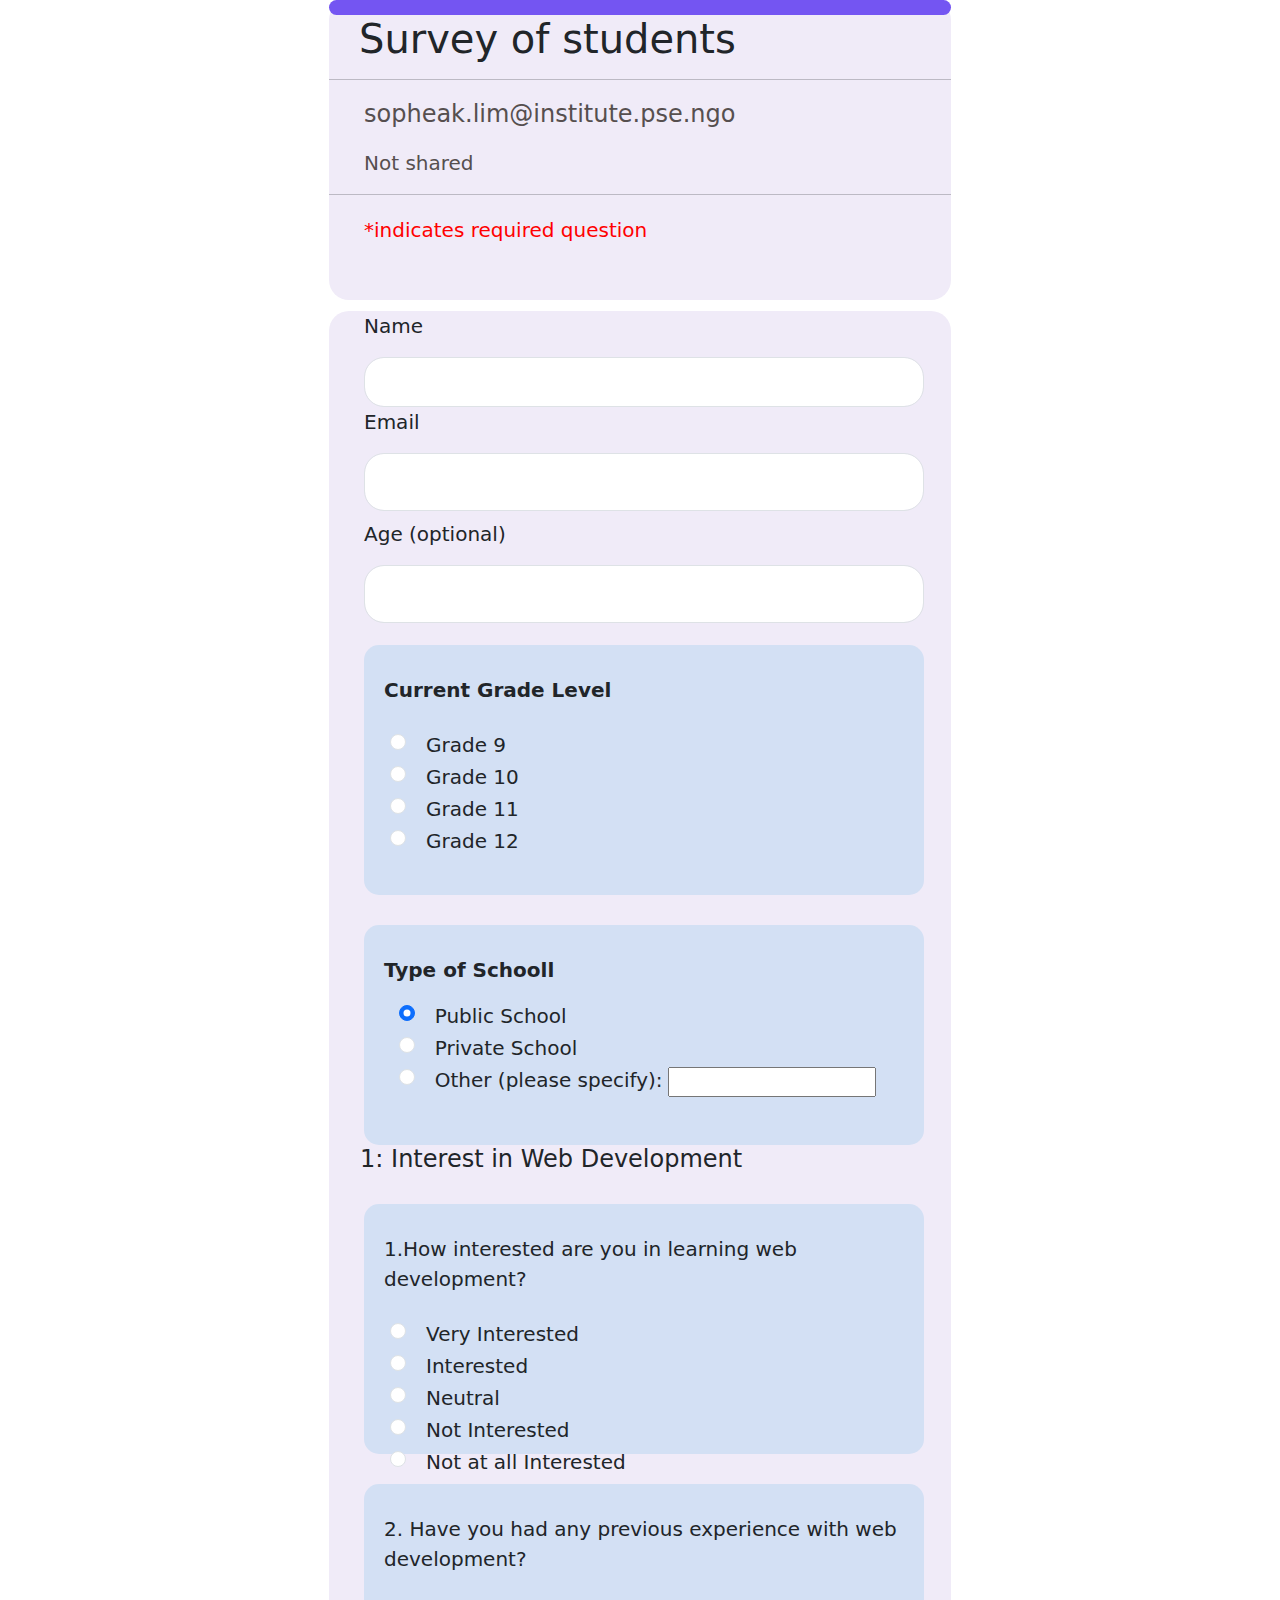
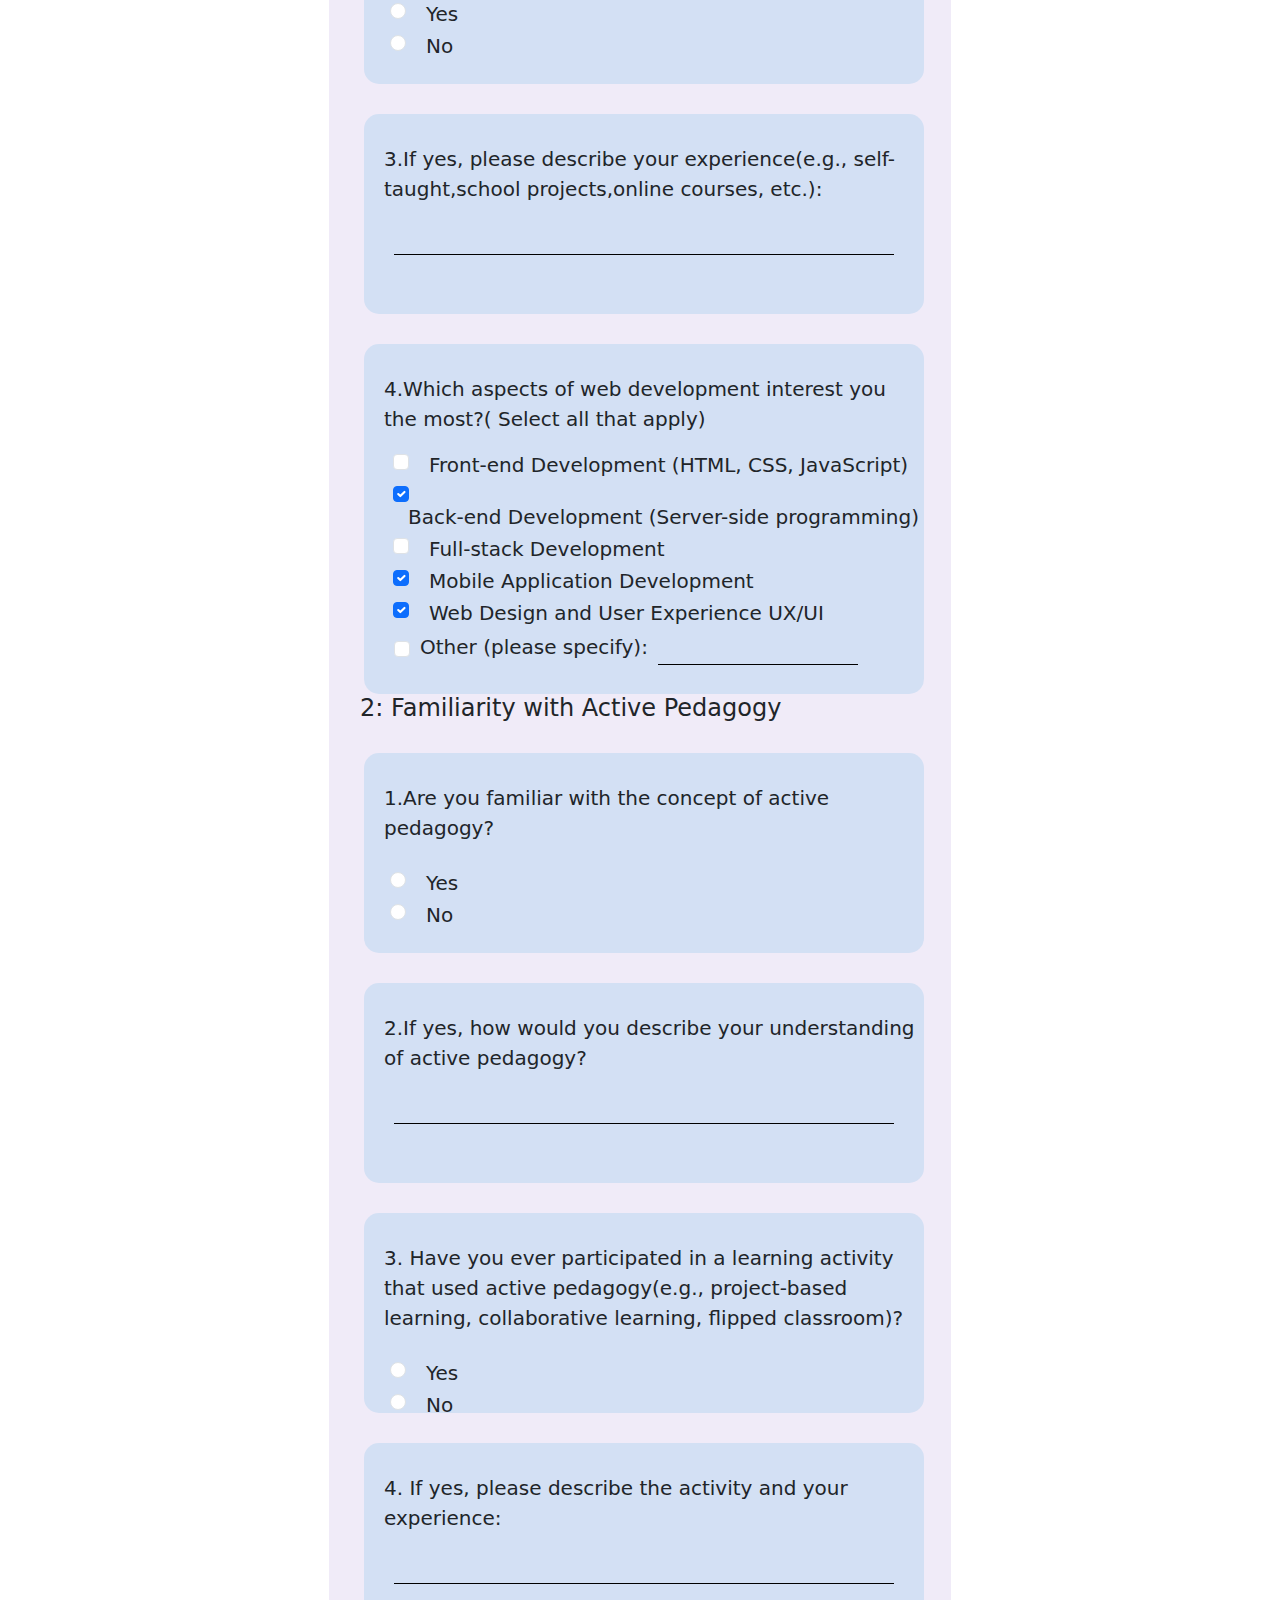
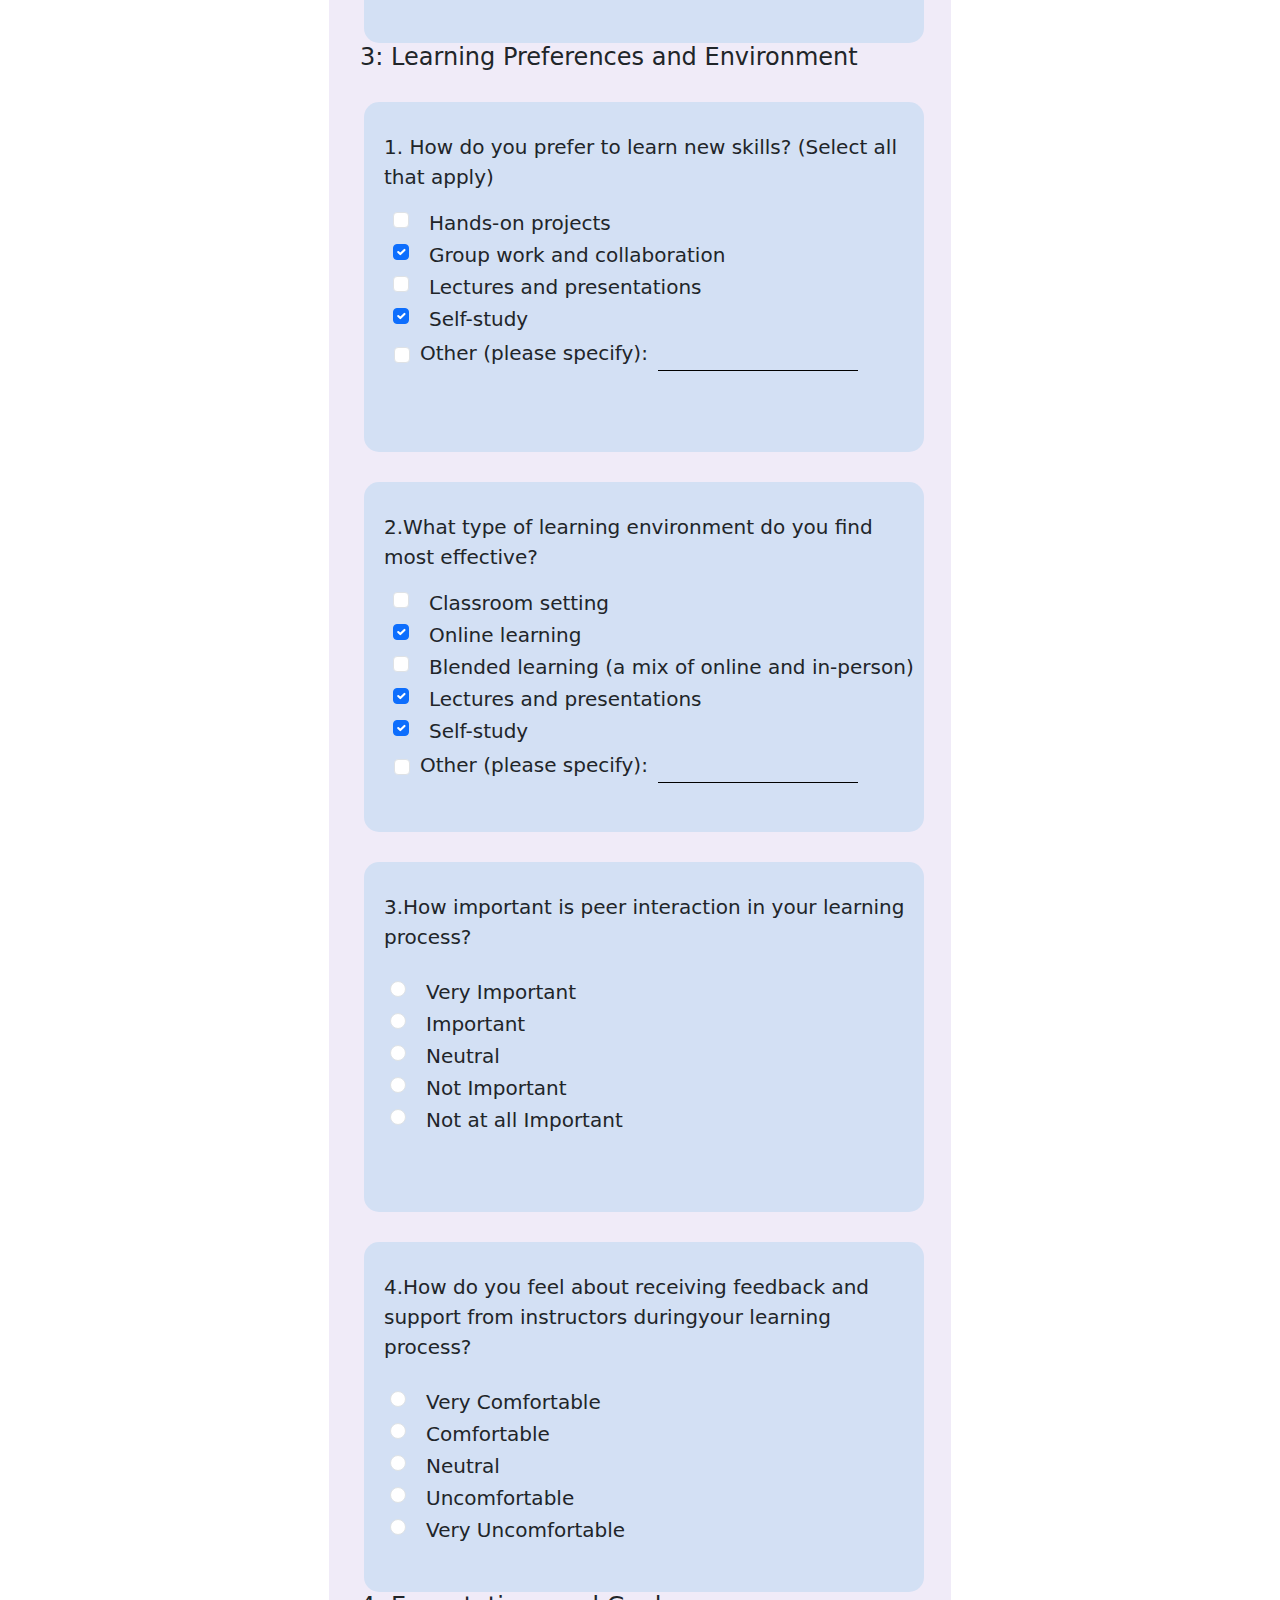
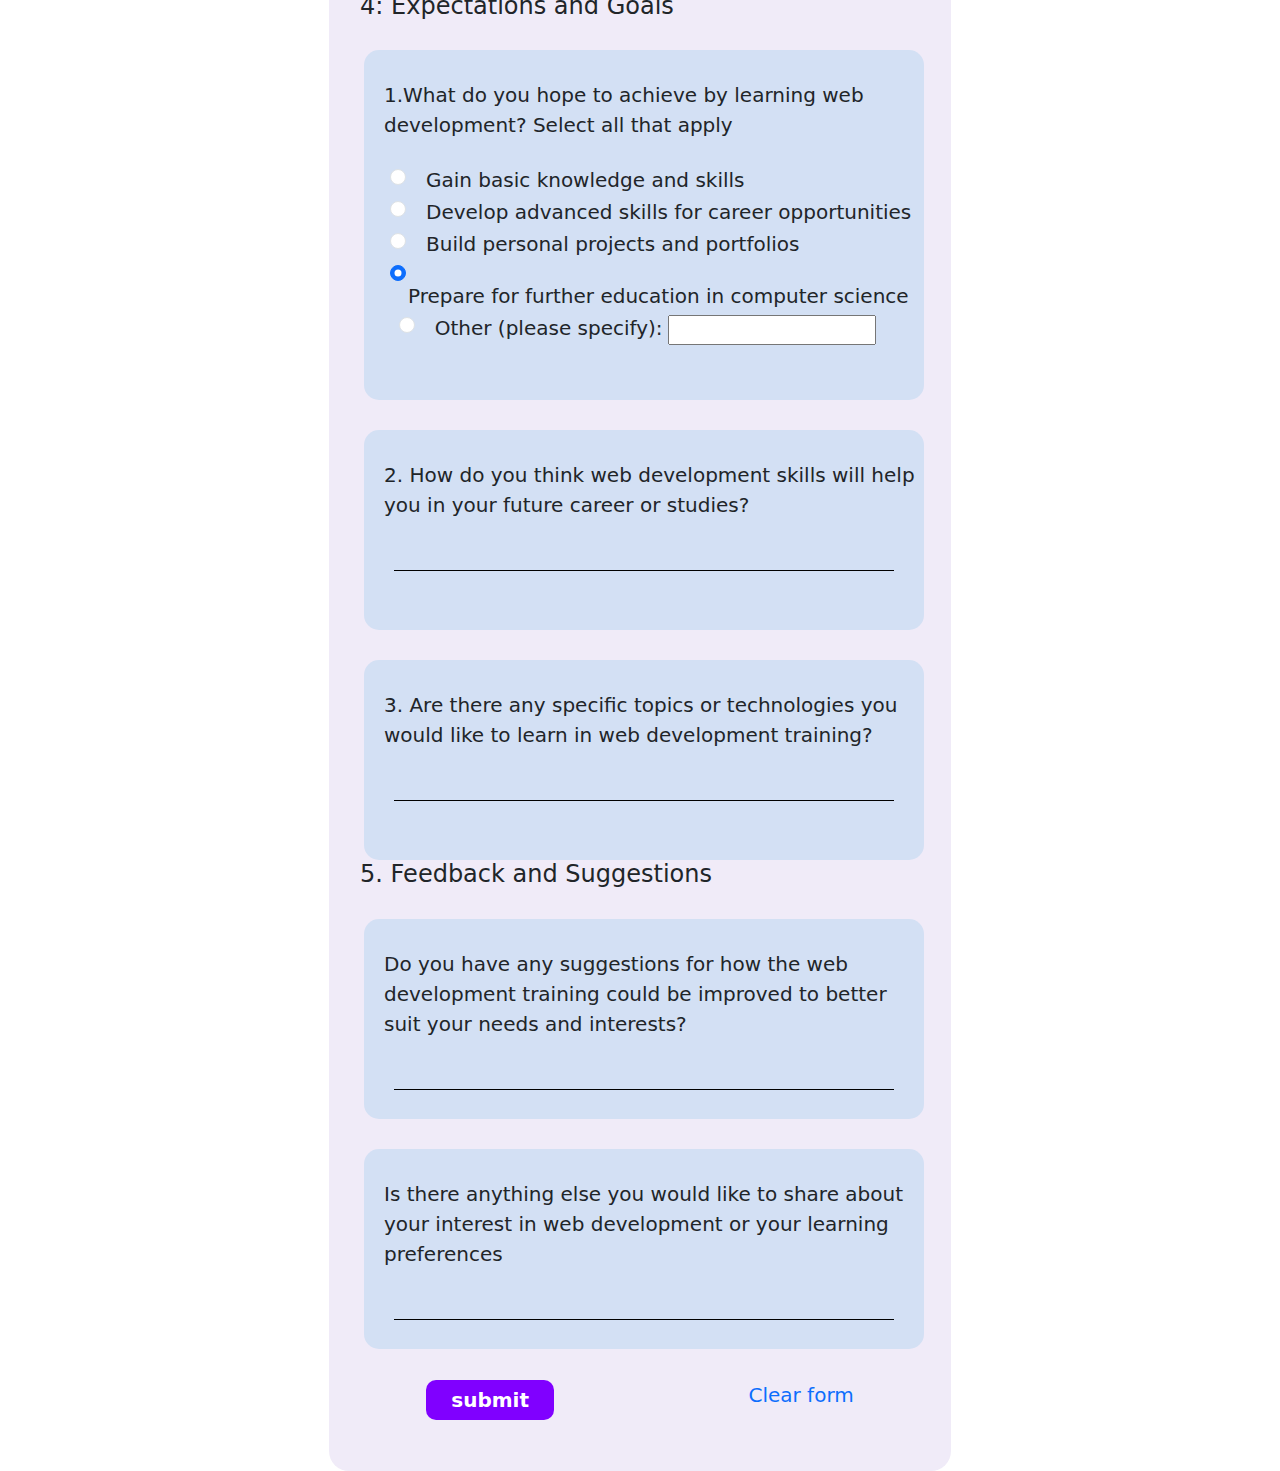
==== index.html @ 3b6c50d2 "form1" ====
<!DOCTYPE html>
<html lang="en">
<head>
    <meta charset="UTF-8">
    <meta name="viewport" content="width=device-width, initial-scale=1.0">
    <title>Survey student</title>
    <link rel="stylesheet" href="style.css">
    <link href="https://cdn.jsdelivr.net/npm/bootstrap@5.3.3/dist/css/bootstrap.min.css" rel="stylesheet"
    integrity="sha384-QWTKZyjpPEjISv5WaRU9OFeRpok6YctnYmDr5pNlyT2bRjXh0JMhjY6hW+ALEwIH" crossorigin="anonymous">
</head>
<body>
    <div class="container">
        <div class="box1">
            <div class="nuv"></div>
            <div class="head">
                <h1>Survey of students</h1>
                <hr>
                <p style="color: #564F4F; font-size: 24px;">sopheak.lim@institute.pse.ngo</p>
                <p style="font-size: 20px; color: #564F4F;">Not shared</p>
                <hr>
            </div>

            <div class="phara">
                <p>*indicates required question</p>
            </div>
        </div>
        <div class="box2">
            <div class="nameinput">
                <p>Name</p>
            </div>
            <div class="input-group flex-nowrap"
                style="width: 90%; height: 50px;margin-left: 35px;border-radius: 30px;">
                <input 
                type="text" 
                class="form-control" 
                placeholder="" 
                aria-label="" 
                aria-describedby="addon-wrapping"
                    style="border-radius: 20px;">
            </div>

            <div class="nameinput">
                <p>Email</p>
            </div>
            <div class="form-floating mb-3" style="width: 90%; height: 50px;margin-left: 35px;border-radius: 30px;">
                <input type="email" class="form-control" id="floatingInput" placeholder="name@example.com"
                    style="border-radius: 20px;">
                <label for="floatingInput"></label>
            </div>
            <div class="nameinput">
                <p>Age (optional)</p>
            </div>
            <div class="form-floating mb-3" style="width: 90%; height: 50px;margin-left: 35px;border-radius: 30px;">
                <input type="age" class="form-control" id="float" style="border-radius: 20px;">
                <label for="floatingInput"></label>
            </div>
            <div class="grade">

                <p>Current Grade Level</p>

                <div class="form-check" style="margin-top: 25px;">
                    <input 
                    class="form-check-input" 
                    type="radio" 
                    name="flexRadioDefault" 
                    id="flexRadioDefault1" checked
                        style="margin-left:2px;">
                    <label class="form-check-label" for="flexRadioDefault" style="font-size: 20px; margin-left: 20px;">  Grade 9 </label>
                </div>
                <div class="form-check">
                    <input 
                    class="form-check-input" 
                    type="radio" 
                    name="flexRadioDefault" 
                    id="flexRadioDefault2" checked
                        style="margin-left:2px;">
                    <label class="form-check-label" for="flexRadioDefault2" style="font-size: 20px; margin-left: 20px;"> Grade 10 </label>
                </div>
                <div class="form-check">
                    <input 
                    class="form-check-input" 
                    type="radio" 
                    name="flexRadioDefault" 
                    id="flexRadioDefault3" checked
                        style="margin-left:2px;">
                    <label class="form-check-label" for="flexRadioDefault3" style="font-size: 20px; margin-left: 20px;"> Grade 11 </label>
                </div>
                <div class="form-check">
                    <input 
                    class="form-check-input" 
                    type="radio" 
                    name="flexRadioDefault"
                     id="flexRadioDefault4" checked
                        style="margin-left:2px;">
                    <label class="form-check-label" for="flexRadioDefault4" style="font-size: 20px; margin-left: 20px;"> Grade 12 </label>
                </div>
            </div>
            <div class="school">
                <p>Type of Schooll</p>
                <div class="form-check">
                    <input 
                    class="form-check-input" 
                    type="radio" 
                    name="exampleRadios"
                     id="exampleRadios1"
                    value="option1" 
                    checked style="margin-left: 2%;">
                    <label class="form-check-label" for="exampleRadios1" style="font-size: 20px; margin-left: 20px;">Public School</label>
                </div>
                <div class="form-check">
                    <input 
                    class="form-check-input" 
                    type="radio" 
                    name="exampleRadios" 
                    id="exampleRadios2"
                        value="option2" style="margin-left: 2%;">
                    <label class="form-check-label" for="exampleRadios2" style="font-size: 20px; margin-left: 20px;">Private School </label>
                </div>
                <div class="form-check">
                    <input 
                    class="form-check-input" 
                    type="radio" 
                    name="exampleRadios" 
                    id="exampleRadios2"
                        value="option2" style="margin-left: 2%;">
                    <label class="form-check-label" for="exampleRadios2" style="font-size: 20px; margin-left: 20px;">Other (please specify):</label>
                   
                    <input 
                    class="radio-text"
                    type="text"
                     name="other_specify" 
                     id="other_specify">
                </div>

            </div>






            <!-- Section1 -->
            <h1>1: Interest in Web Development</h1>
            <div class="Interest">
                <p> 1.How interested are you in learning web development?</p>
                <div class="form-check" style="margin-top: 25px;">
                    <input 
                    class="form-check-input" 
                    type="radio" 
                    name="flexRadioDefault" 
                    id="flexRadioDefault15" checked
                        style="margin-left:2px;">
                    <label class="form-check-label" for="flexRadioDefault" style="font-size: 20px; margin-left: 20px;"> Very Interested </label>
                </div>
                <div class="form-check">
                    <input 
                    class="form-check-input" 
                    type="radio" 
                    name="flexRadioDefault" 
                    id="flexRadioDefault6" checked
                        style="margin-left:2px;">
                    <label class="form-check-label" for="flexRadioDefault2" style="font-size: 20px; margin-left: 20px;">Interested </label>
                </div>
                <div class="form-check">
                    <input 
                    class="form-check-input" 
                    type="radio"
                     name="flexRadioDefault" 
                     id="flexRadioDefault7" checked
                        style="margin-left:2px;">
                    <label class="form-check-label" for="flexRadioDefault3" style="font-size: 20px; margin-left: 20px;">Neutral </label>
                </div>
                <div class="form-check">
                    <input 
                    class="form-check-input" 
                    type="radio" 
                    name="flexRadioDefault" 
                    id="flexRadioDefault8" checked
                        style="margin-left:2px;">
                    <label class="form-check-label" for="flexRadioDefault4" style="font-size: 20px; margin-left: 20px;"> Not Interested </label>
                </div>
                <div class="form-check">
                    <input 
                    class="form-check-input"
                    type="radio"
                     name="flexRadioDefault"
                      id="flexRadioDefault9" checked
                        style="margin-left:2px;">
                    <label class="form-check-label" for="flexRadioDefault4" style="font-size: 20px; margin-left: 20px;">Not at all Interested </label>
                </div>
            </div>
            <div class="Q2">

                <p>2. Have you had any previous experience with web development?</p>
                <div class="form-check" style="margin-top: 25px;">
                    <input 
                    class="form-check-input" 
                    type="radio" 
                    name="flexRadioDefault" 
                    id="flexRadioDefault17" checked
                        style="margin-left:2px;">
                    <label class="form-check-label" for="flexRadioDefault" style="font-size: 20px; margin-left: 20px;">Yes </label>
                </div>
                <div class="form-check">
                    <input 
                    class="form-check-input" 
                    type="radio"
                     name="flexRadioDefault" 
                     id="flexRadioDefault" checked
                        style="margin-left:2px;">
                    <label class="form-check-label" for="flexRadioDefault2" style="font-size: 20px; margin-left: 20px;">No </label>
                </div>
            </div>
            <div class="Q3">
                <p>3.If yes, please describe your experience(e.g., self-taught,school projects,online courses, etc.):</p>

                <form>
                    <div class="form-group">
                        <input type="text" name="other_specify" id="">
                    </div>
                </form>

            </div>
            <div class="Q4">
                <p>4.Which aspects of web development interest you the most?( Select all that apply)</p>
                <div class="form-check">
                    <input 
                    class="form-check-input" 
                    type="checkbox" 
                    value="" 
                    id="flexCheckDefault" style="margin-left: 5px;">
                    <label class="form-check-label" for="flexCheckDefault" style="margin-left: 20px;font-size: 20px;" >Front-end Development (HTML, CSS, JavaScript) </label>
                  </div>
                  <div class="form-check">
                        <input 
                        class="form-check-input" 
                        type="checkbox" 
                        value="" 
                        id="flexCheckChecked" checked 
                        style="margin-left: 5px;">
                        <label class="form-check-label" for="flexCheckChecked" style="margin-left: 20px;font-size: 20px;"> Back-end Development (Server-side programming) </label>
                  </div>
                <form>

                <div class="form-check">
                    <input 
                            class="form-check-input" 
                            type="checkbox" 
                            value="" 
                            id="flexCheckDefault3" 
                            style="margin-left: 5px;">
                            <label class="form-check-label" for="flexCheckDefault" style="margin-left: 20px;font-size: 20px;" >Full-stack Development</label>
                  </div>
                  <div class="form-check">
                    <input 
                            class="form-check-input" 
                            type="checkbox" 
                            value="" 
                            id="flexCheckChecked4" 
                            checked style="margin-left: 5px;">
                            <label class="form-check-label" for="flexCheckChecked" style="margin-left: 20px;font-size: 20px;">Mobile Application Development</label>
                  </div>
                  <div class="form-check">
                    <input 
                            class="form-check-input" 
                            type="checkbox" 
                            value="" 
                            id="flexCheckChecked5" 
                            checked style="margin-left: 5px;">
                            <label class="form-check-label" for="flexCheckChecked" style="margin-left: 20px;font-size: 20px;"> Web Design and User Experience UX/UI </label>
                  </div>
                <form>
                    <div class="form-group_1">
                        <input 
                        class="form-check-input" 
                        type="checkbox"
                        value=""
                        id="flexCheckDefault1" style="margin-left: 5px; margin-left: 30px;">
                        <label for="other" style="font-size: 20px;">Other (please specify):</label>
                        <input 
                        type="text" 
                        name="other_specify" 
                        id="other_specify6">
                    </div>
                </form>
                </form>
             </div>






            <!-- Section 2 -->
            <h1>2: Familiarity with Active Pedagogy</h1>
            <div class="Q2">
                <p>1.Are you familiar with the concept of active pedagogy?</p>
                <div class="form-check" style="margin-top: 25px;">
                    <input 
                        class="form-check-input" 
                        type="radio" 
                        name="flexRadioDefault" 
                        id="flexRadioDefault11" checked
                            style="margin-left:2px;">
                        <label class="form-check-label" for="flexRadioDefault" style="font-size: 20px; margin-left: 20px;">Yes </label>
                </div>
                <div class="form-check">
                    <input 
                    class="form-check-input" 
                    type="radio" 
                    name="flexRadioDefault" 
                    id="flexRadioDefault12" checked
                        style="margin-left:2px;">
                    <label class="form-check-label" for="flexRadioDefault2" style="font-size: 20px; margin-left: 20px;">No </label>
                </div>
            </div>
            <div class="Q3">
                <p>2.If yes, how would you describe your understanding of active pedagogy?</p>
                <form>
                    <div class="form-group">
                        <input type="text" name="other_specify" id="">
                    </div>
                </form>

            </div>
            <div class="Q2">

                <p>3. Have you ever participated in a learning activity that used active pedagogy(e.g., project-based learning, collaborative learning, flipped classroom)?</p>
                <div class="form-check" style="margin-top: 25px;">
                    <input 
                    class="form-check-input" 
                    type="radio" 
                    name="flexRadioDefault" 
                    id="flexRadioDefault13" checked
                        style="margin-left:2px;">
                    <label class="form-check-label" for="flexRadioDefault" style="font-size: 20px; margin-left: 20px;">Yes </label>
                </div>
                <div class="form-check">
                    <input 
                    class="form-check-input" 
                    type="radio" 
                    name="flexRadioDefault" 
                    id="flexRadioDefault14" checked
                        style="margin-left:2px;">
                    <label class="form-check-label" for="flexRadioDefault2" style="font-size: 20px; margin-left: 20px;"> No </label>
                </div>

            </div>
            <div class="Q3">
                <p>4. If yes, please describe the activity and your experience:</p>

                <form>
                    <div class="form-group">
                        <input type="text" name="other_specify" id="">
                    </div>
                </form>

            </div>






            <!-- Section 3 -->
            <h1>3: Learning Preferences and Environment</h1>
            <div class="Q4">
                <p>1. How do you prefer to learn new skills? (Select all that apply) </p>
                <div class="form-check">
                    <input 
                    class="form-check-input" 
                    type="checkbox" 
                    value="" 
                    id="flexCheckDefault15" 
                    style="margin-left: 5px;">
                    <label class="form-check-label" for="flexCheckDefault" style="margin-left: 20px;font-size: 20px;" >Hands-on projects </label>
                  </div>
                  <div class="form-check">
                    <input 
                    class="form-check-input" 
                    type="checkbox" 
                    value="" 
                    id="flexCheckChecked16" 
                    checked style="margin-left: 5px;">
                    <label class="form-check-label" for="flexCheckChecked" style="margin-left: 20px;font-size: 20px;"> Group work and collaboration </label>
                  </div>
                <form>

                <div class="form-check">
                    <input 
                    class="form-check-input" 
                    type="checkbox" 
                    value="" 
                    id="flexCheckDefault17" 
                    style="margin-left: 5px;">
                    <label class="form-check-label" for="flexCheckDefault" style="margin-left: 20px;font-size: 20px;" >Lectures and presentations </label>
                  </div>
                  <div class="form-check">
                    <input 
                    class="form-check-input" 
                    type="checkbox" 
                    value="" 
                    id="flexCheckChecked18" 
                    checked style="margin-left: 5px;">
                    <label class="form-check-label" for="flexCheckChecked" style="margin-left: 20px;font-size: 20px;">Self-study</label>
                  </div>
                <form>
                    <div class="form-group_1">
                        <input 
                        class="form-check-input" 
                        type="checkbox" 
                        value="" 
                        id="flexCheckDefault20" 
                        style="margin-left: 5px; margin-left: 30px;">
                        <label for="other" style="font-size: 20px;">Other (please specify):</label>
                        <input 
                        type="text"
                         name="other_specify" 
                         id="other_specify20">
                    </div>
                </form>
                </form>
            </div>
            <div class="Q6">
                <p>2.What type of learning environment do you find most effective?</p>
                <div class="form-check">
                    <input 
                    class="form-check-input" 
                    type="checkbox" 
                    value="" 
                    id="flexCheckDefault21" 
                    style="margin-left: 5px;">
                    <label class="form-check-label" for="flexCheckDefault" style="margin-left: 20px;font-size: 20px;" >Classroom setting</label>
                  </div>
                  <div class="form-check">
                    <input 
                    class="form-check-input" 
                    type="checkbox" 
                    value="" 
                    id="flexCheckChecked22" 
                    checked style="margin-left: 5px;">
                    <label class="form-check-label" for="flexCheckChecked" style="margin-left: 20px;font-size: 20px;"> Online learning</label>
                  </div>
             <form>
              <div class="form-check">
                    <input 
                    class="form-check-input" 
                    type="checkbox" 
                    value="" 
                    id="flexCheckDefault23" 
                    style="margin-left: 5px;">
                    <label class="form-check-label" for="flexCheckDefault" style="margin-left: 20px;font-size: 20px;" >Blended learning (a mix of online and in-person) </label>
                  </div>
                  <div class="form-check">
                    <input 
                    class="form-check-input" 
                    type="checkbox" 
                    value="" 
                    id="flexCheckChecked24" 
                    checked style="margin-left: 5px;">
                    <label class="form-check-label" for="flexCheckChecked" style="margin-left: 20px;font-size: 20px;">Lectures and presentations</label>
                  </div>
                  <div class="form-check">
                    <input 
                    class="form-check-input" 
                    type="checkbox" 
                    value="" 
                    id="flexCheckChecked25" 
                    checked style="margin-left: 5px;">
                    <label class="form-check-label" for="flexCheckChecked" style="margin-left: 20px;font-size: 20px;">Self-study </label>
                  </div>
                     <form>
                    <div class="form-group_1">
                        <input 
                        class="form-check-input" 
                        type="checkbox" 
                        value="" 
                        id="flexCheckDefault26" 
                        style="margin-left: 5px; margin-left: 30px;">
                        <label for="other" style="font-size: 20px;">Other (please specify):</label>
                        <input type="text" name="other_specify" id="other_specify27">
                    </div>
                    </form>
                </form>
          </div>
          <div class="Q7">
            <p> 3.How important is peer interaction in your learning process?</p>
            <div class="form-check" style="margin-top: 25px;">
                <input 
                class="form-check-input" 
                type="radio" 
                name="flexRadioDefault" 
                id="flexRadioDefault28" checked
                    style="margin-left:2px;">
                <label class="form-check-label" for="flexRadioDefault" style="font-size: 20px; margin-left: 20px;">Very Important </label>
            </div>
            <div class="form-check">
                <input 
                class="form-check-input" 
                type="radio" 
                name="flexRadioDefault" 
                id="flexRadioDefault29" checked
                    style="margin-left:2px;">
                <label class="form-check-label" for="flexRadioDefault2" style="font-size: 20px; margin-left: 20px;"> Important </label>
            </div>
            <div class="form-check">
                <input 
                class="form-check-input" 
                type="radio" 
                name="flexRadioDefault" 
                id="flexRadioDefault30" 
                checked
                    style="margin-left:2px;">
                <label class="form-check-label" for="flexRadioDefault3" style="font-size: 20px; margin-left: 20px;">Neutral</label>     
                </div>
            <div class="form-check">
                <input 
                class="form-check-input" 
                type="radio" 
                name="flexRadioDefault" 
                id="flexRadioDefault31" checked
                    style="margin-left:2px;">
                <label class="form-check-label" for="flexRadioDefault4" style="font-size: 20px; margin-left: 20px;">Not Important  </label>
            </div>
    <div class="form-check">
                <input 
                class="form-check-input" 
                type="radio" 
                name="flexRadioDefault" 
                id="flexRadioDefault32" checked
                    style="margin-left:2px;">
                <label class="form-check-label" for="flexRadioDefault4" style="font-size: 20px; margin-left: 20px;">Not at all Important</label>
            </div>
        </div>
        <div class="Q7">
            <p>  4.How do you feel about receiving feedback and support from instructors duringyour learning process?</p>
            <div class="form-check" style="margin-top: 25px;">
                <input 
                class="form-check-input" 
                type="radio" 
                name="flexRadioDefault" 
                id="flexRadioDefault33" checked
                    style="margin-left:2px;">
                <label class="form-check-label" for="flexRadioDefault" style="font-size: 20px; margin-left: 20px;">Very Comfortable </label>
            </div>
            <div class="form-check">
                <input 
                class="form-check-input" 
                type="radio" 
                name="flexRadioDefault" 
                id="flexRadioDefaul34" checked
                    style="margin-left:2px;">
                <label class="form-check-label" for="flexRadioDefault2" style="font-size: 20px; margin-left: 20px;"> Comfortable </label>
            </div>
        <div class="form-check">
                <input 
                class="form-check-input" 
                type="radio" 
                name="flexRadioDefault" 
                id="flexRadioDefault35" checked
                    style="margin-left:2px;">
                <label class="form-check-label" for="flexRadioDefault3" style="font-size: 20px; margin-left: 20px;"> Neutral   </label>       
                
                </div>
            <div class="form-check">
                <input 
                class="form-check-input" 
                type="radio" 
                name="flexRadioDefault" 
                id="flexRadioDefault36" checked
                    style="margin-left:2px;">
                <label class="form-check-label" for="flexRadioDefault4" style="font-size: 20px; margin-left: 20px;">Uncomfortable  </label>
            </div>
            <div class="form-check">
                <input 
                class="form-check-input" 
                type="radio" 
                name="flexRadioDefault" 
                id="flexRadioDefault37" checked
                    style="margin-left:2px;">
                <label class="form-check-label" for="flexRadioDefault4" style="font-size: 20px; margin-left: 20px;"> Very Uncomfortable</label>
            </div>

        </div>



        <!-- Section 4 -->
        <h1>4: Expectations and Goals</h1>

            <div class="Q8">
                <p>   1.What do you hope to achieve by learning web 
                    development? Select all that apply</p>
                <div class="form-check" style="margin-top: 25px;">
                    <input 
                    class="form-check-input" 
                    type="radio" 
                    name="flexRadioDefault" 
                    id="flexRadioDefault39" checked
                        style="margin-left:2px;">
                    <label class="form-check-label" for="flexRadioDefault" style="font-size: 20px; margin-left: 20px;"> Gain basic knowledge and skills </label>
                </div>
                <div class="form-check">
                    <input 
                    class="form-check-input" 
                    type="radio" 
                    name="flexRadioDefault" 
                    id="flexRadioDefault40" checked
                        style="margin-left:2px;">
                    <label class="form-check-label" for="flexRadioDefault2" style="font-size: 20px; margin-left: 20px;"> Develop advanced skills for career opportunities</label>
                </div>
                <div class="form-check">
                    <input 
                    class="form-check-input" 
                    type="radio" 
                    name="flexRadioDefault" 
                    id="flexRadioDefault41" checked
                        style="margin-left:2px;">
                    <label class="form-check-label" for="flexRadioDefault3" style="font-size: 20px; margin-left: 20px;">Build personal projects and portfolios  </label>
                      </div>
             <div class="form-check">
                    <input 
                        class="form-check-input" 
                        type="radio" 
                        name="flexRadioDefault" 
                        id="flexRadioDefault42" checked
                            style="margin-left:2px;">
                    <label class="form-check-label" for="flexRadioDefault4" style="font-size: 20px; margin-left: 20px;">Prepare for further education in computer science </label>
                </div>
                <div class="form-check">
                    <input 
                    class="form-check-input" 
                    type="radio" 
                    name="exampleRadios" 
                    id="exampleRadios2"
                        value="option2" style="margin-left: 2%;">
                    <label class="form-check-label" for="exampleRadios2" style="font-size: 20px; margin-left: 20px;">Other (please specify):</label>
                   
                    <input 
                    class="radio-text"
                    type="text"
                     name="other_specify" 
                     id="other_specify">
                </div>
            </div>
            <div class="Q3">
                <p>2. How do you think web development skills will help you in your future career or studies?</p>
                <form>
                    <div class="form-group">
                        <input type="text" name="other_specify" id="">
                    </div>
                </form>

            </div>
            <div class="Q3">
                <p>3. Are there any specific topics or technologies you would like to learn in web development training?</p>
                <form>
                    <div class="form-group">
                        <input type="text" name="other_specify" id="">
                    </div>
                </form>
                
            </div>
            <h1>5. Feedback and Suggestions</h1>
            <div class="Q3">
                <p> Do you have any suggestions for how the web development training could be improved to better suit your needs and interests?</p>
                <form>
                    <div class="form-group">
                        <input type="text" name="other_specify" id="">
                    </div>
                </form>
                
            </div>
            <div class="Q3">
                <p> Is there anything else you would like to share about your interest in web development or your learning preferences</p>
                <form>
                    <div class="form-group">
                        <input type="text" name="other_specify" id="">
                    </div>
                </form>
                
            </div>
            
            <div class="submit_clear">
                <div class="submit">
                    <button>submit</button>
                </div>
                <div class="clear">
                    <a href="">Clear form</a>
                </div>
            </div>

        </div>
       
    </div>
   
    <script src="script.js"></script>
    <script src="https://cdn.jsdelivr.net/npm/bootstrap@5.3.3/dist/js/bootstrap.bundle.min.js"
    integrity="sha384-YvpcrYf0tY3lHB60NNkmXc5s9fDVZLESaAA55NDzOxhy9GkcIdslK1eN7N6jIeHz"
    crossorigin="anonymous"></script>


</body>
</html>
---- style.css ----
.container{
    width: 100%;
    height: auto;
    overflow: hidden;
    background-color:white;
}
.box1{
    width: 622px;
    height: 300px;
   background-color: #F0EBF8;
   border-radius: 20px;
   margin: auto;

}
.nuv{
    width: 100%;
    height: 15px;
    background-color: #7455F2;
    border-radius: 10px;
}
.head{
    width: 100%;
    height:200px ;

}
.head h1{
    text-indent: 30px;
}
.head p{
    margin-top: 15px;
    margin-left: 35px;
    font-size: 45px;
}
.name p{
    margin-top: 15px;
    margin-left: 35px;
    font-size: 24px;
    color: #564F4F;
    font-weight: bold;
}
.name1 p{
    color: #564F4F;
    font-size: 20px;
}
.phara{
    width: 100%;
    height: 200px;
}
.phara p{
    /* margin-top: 15px; */
    margin-left: 35px;
    font-size: 20px;
    color: #FF0000;
}
.box2{
    width: 622px;
    height: 5960px;
    overflow: hidden;
    background-color: #F0EBF8;
    border-radius: 20px;
    margin: auto;
    margin-top: 1%;
}
.nameinput{
    font-size: 20px;
    margin-left:35px ;
}
.button1{
    width: 90%;
    height: 40px;
    background-color: white;
    margin-left: 35px;
    border-radius: 15px;
    margin-top: 20px;
}
.grade{
    width: 90%;
    height: 250px;
    background-color: #D3E0F4;
    margin-left: 35px;
    margin-top: 30px;
    border-radius: 15px;
}
.grade p{
    margin-left: 20px;
    padding-top: 30px;
    font-size: 20px;
    font-weight: bold;
}
.school{
    width: 90%;
    height: 220px;
    background-color: #D3E0F4;
    margin-left: 35px;
    margin-top: 30px;
    border-radius: 15px;
}
.school p{
    margin-left: 20px;
    padding-top: 30px;
    font-size: 20px;
    font-weight: bold;
}
/* other */
.form-group_1 {
            display: flex;
            align-items: center;
            margin-bottom: 10px;
        }
        .form-group_1 input[type="checkbox"] {
            margin-right: 10px;
        }
        .form-group_1 input[type="text"] {
            margin-left: 10px;
            border: none;
            border-bottom: 1px solid #000;
            padding: 5px 0;
            outline: none;
            background-color: #D3E0F4;
        }
        /* text aline */
        .form-group {
            display: flex;
            align-items: center;
            margin-bottom: 10px;
            margin: auto;
        }
        .form-group input[type="checkbox"] {
            margin-right: 10px;
        }
        .form-group input[type="text"] {
            margin-left: 10px;
            border: none;
            border-bottom: 1px solid #000;
            padding: 5px 0;
            outline: none;
            width: 500px;
            background-color: #D3E0F4;
            margin: auto;
        }

        .radio-text [type="radio"]{
          
            margin-left: 10px;
            border: none;
            border-bottom: 1px solid #000;
            padding: 5px 0;
            outline: none;
            width: 500px;
            background-color: #D3E0F4;
            margin: auto;
        }



        .box2 h1{
            font-size: 24px;
            margin-left: 5%;
        }
      
        .Interest{
            width: 90%;
            height: 250px;
            background-color: #D3E0F4;
            margin-left: 35px;
            margin-top: 30px;
            border-radius: 15px;
        }
        .Interest p{
            margin-left: 20px;
            padding-top: 30px;
            font-size: 20px;
            /* font-weight: bold; */
        }
        .Q2{
            width: 90%;
            height: 200px;
            background-color: #D3E0F4;
            margin-left: 35px;
            margin-top: 30px;
            border-radius: 15px;
        }
        .Q2 p{
            margin-left: 20px;
            padding-top: 30px;
            font-size: 20px;
        }
        .Q3{
            width: 90%;
            height: 200px;
            background-color: #D3E0F4;
            margin-left: 35px;
            margin-top: 30px;
            border-radius: 15px;
        }
        .Q3 p{
            margin-left: 20px;
            padding-top: 30px;
            font-size: 20px;
        }
        .Q4{
            width: 90%;
            height: 350px;
            background-color: #D3E0F4;
            margin-left: 35px;
            margin-top: 30px;
            border-radius: 15px;
        }
        .Q4 p{
            margin-left: 20px;
            padding-top: 30px;
            font-size: 20px;
        }
        .Section_3{
            width: 90%;
            height: 350px;
            background-color: #D3E0F4;
            margin-left: 35px;
            margin-top: 30px;
            border-radius: 15px;
        }
        .Section_3 p {
            margin-left: 20px;
            padding-top: 30px;
            font-size: 20px;
        }

        .Q6{
            width: 90%;
            height: 350px;
            background-color: #D3E0F4;
            margin-left: 35px;
            margin-top: 30px;
            border-radius: 15px;
        }
        .Q6 p{
            margin-left: 20px;
            padding-top: 30px;
            font-size: 20px;
        }

        .Q7{
            width: 90%;
            height: 350px;
            background-color: #D3E0F4;
            margin-left: 35px;
            margin-top: 30px;
            border-radius: 15px;
        }
        .Q7 p{
            margin-left: 20px;
            padding-top: 30px;
            font-size: 20px;
        }
        .Q8{
            width: 90%;
            height: 350px;
            background-color: #D3E0F4;
            margin-left: 35px;
            margin-top: 30px;
            border-radius: 15px;
        }
        .Q8 p{
            margin-left: 20px;
            padding-top: 30px;
            font-size: 20px;
        }
        .submit_clear{
            display: flex;
            justify-content: space-around;
            margin-top: 5%;
        }
        .submit button{
            padding: 5px 25px;
            background-color: #8000FF;
            color: white;
            font-size: 20px;
            font-weight: bold;
            border: none;
            border-radius: 10px;
        }
        .clear a{
            font-size: 20px;
            text-decoration: none;
        }
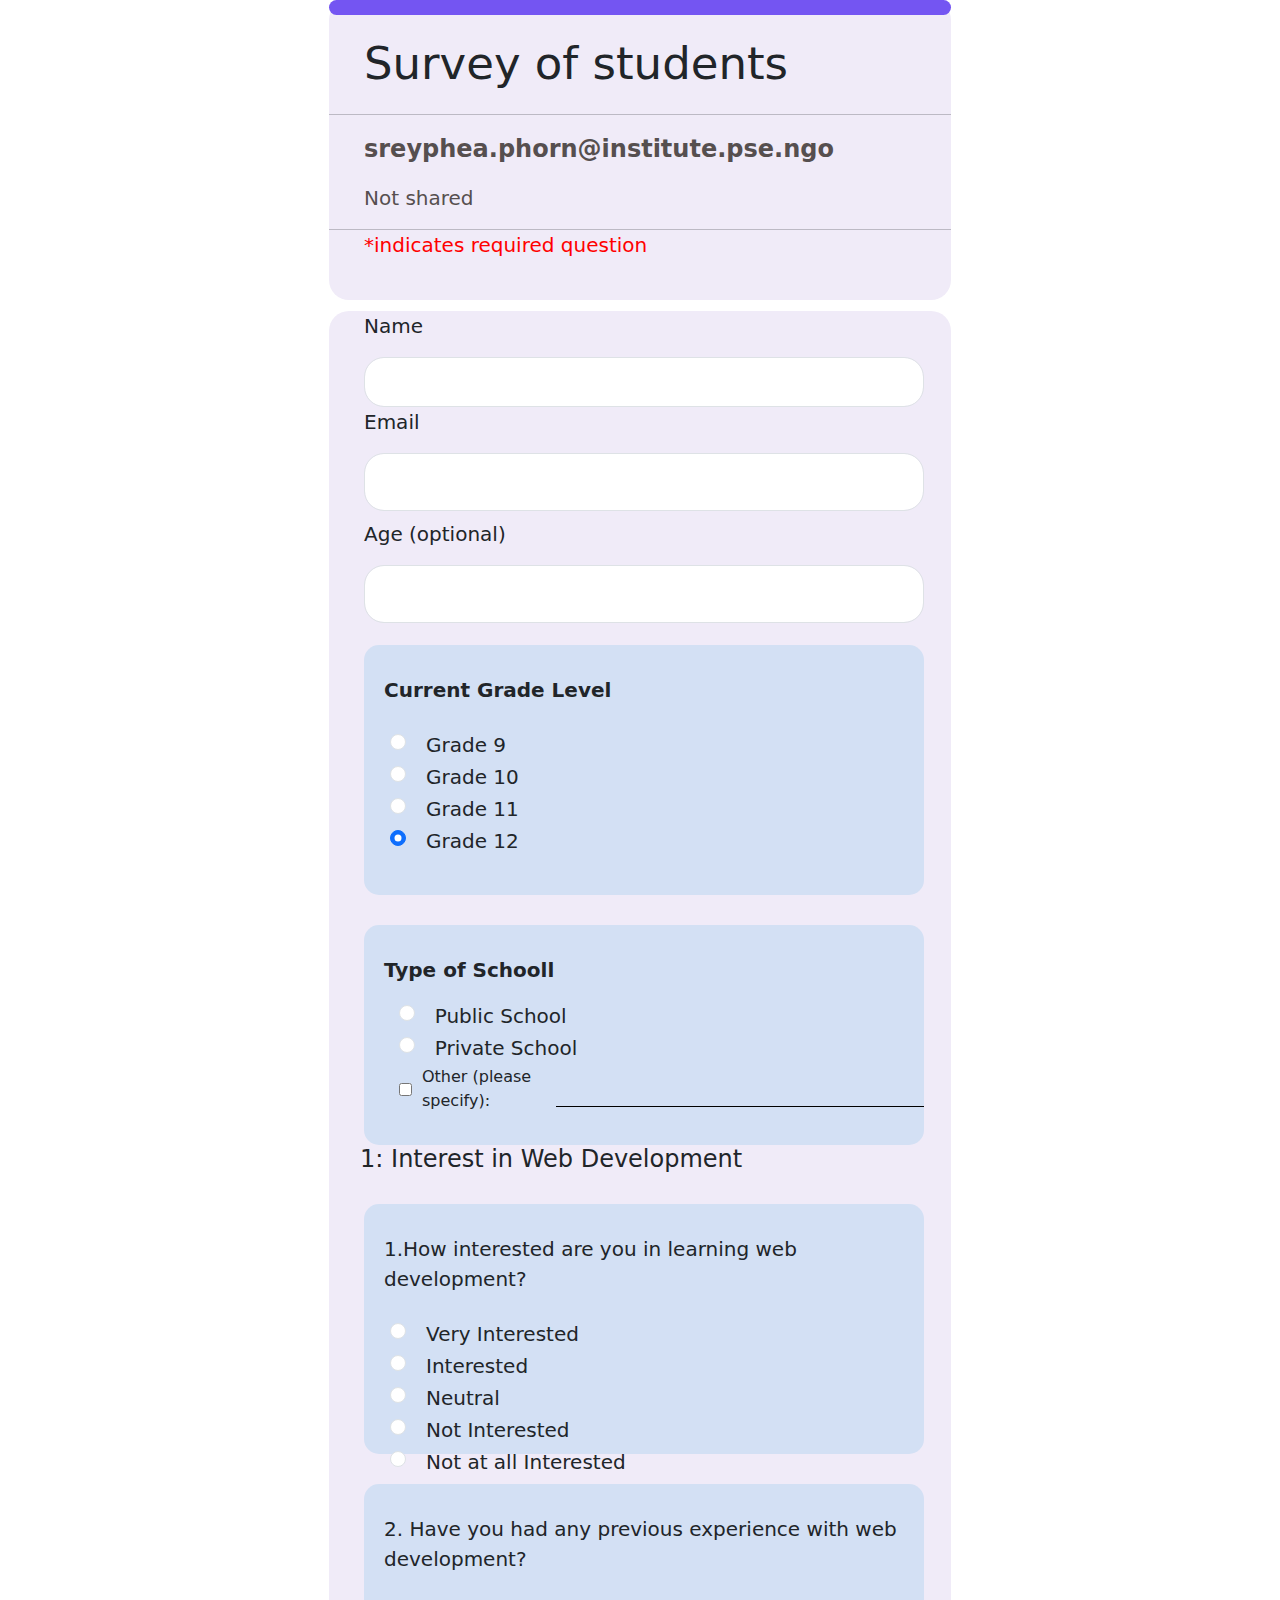
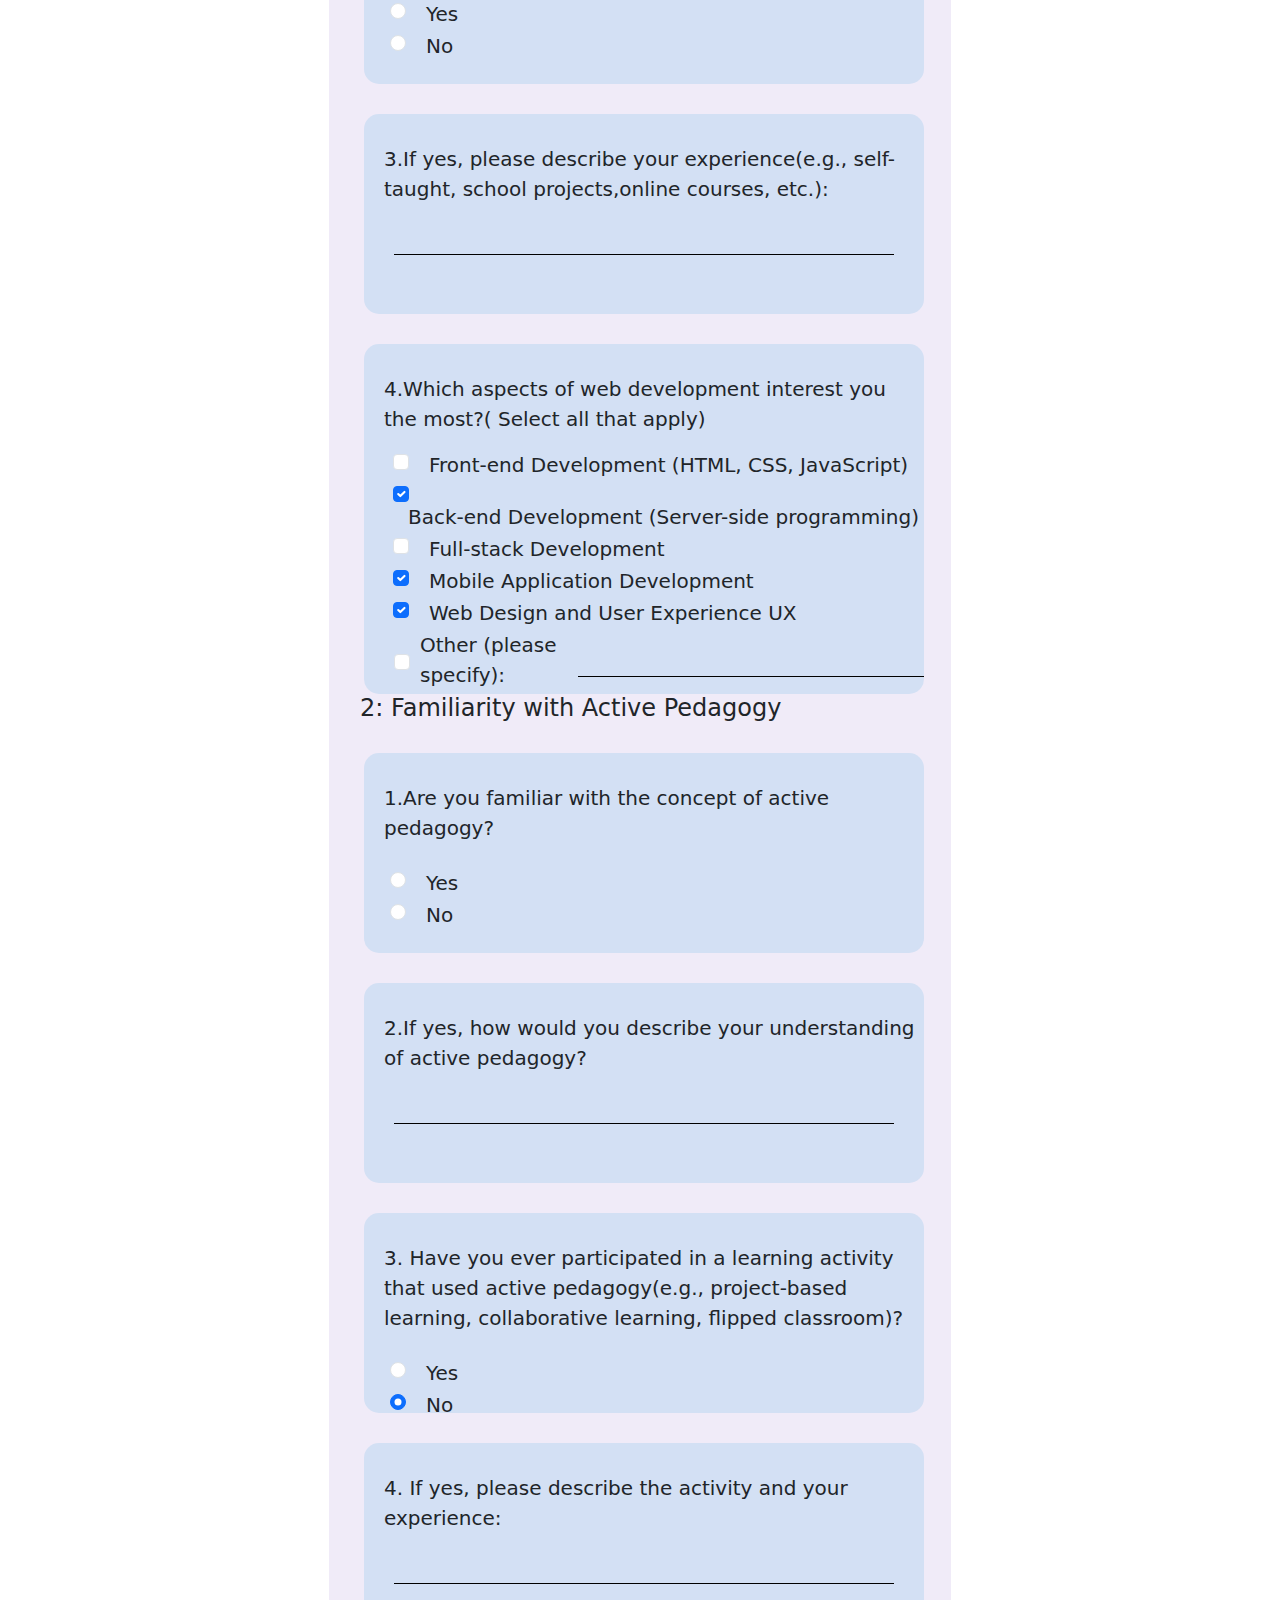
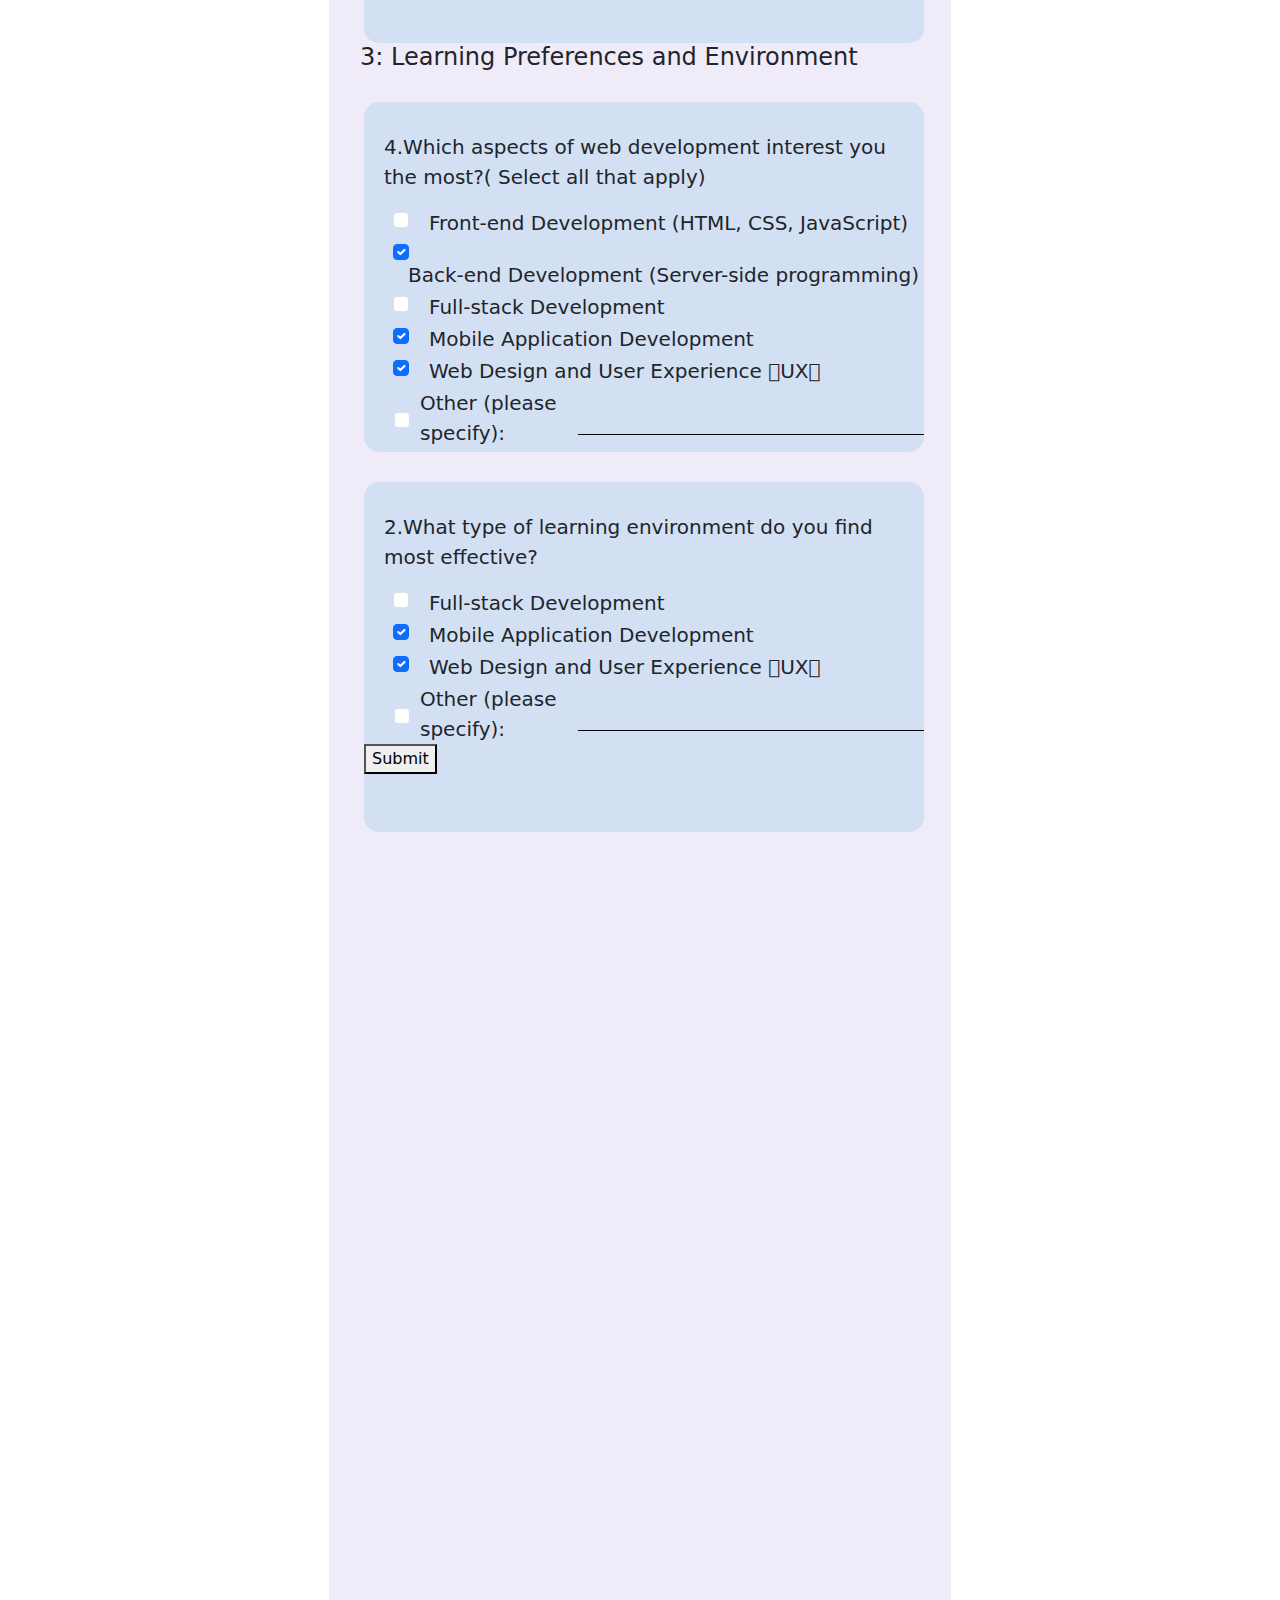
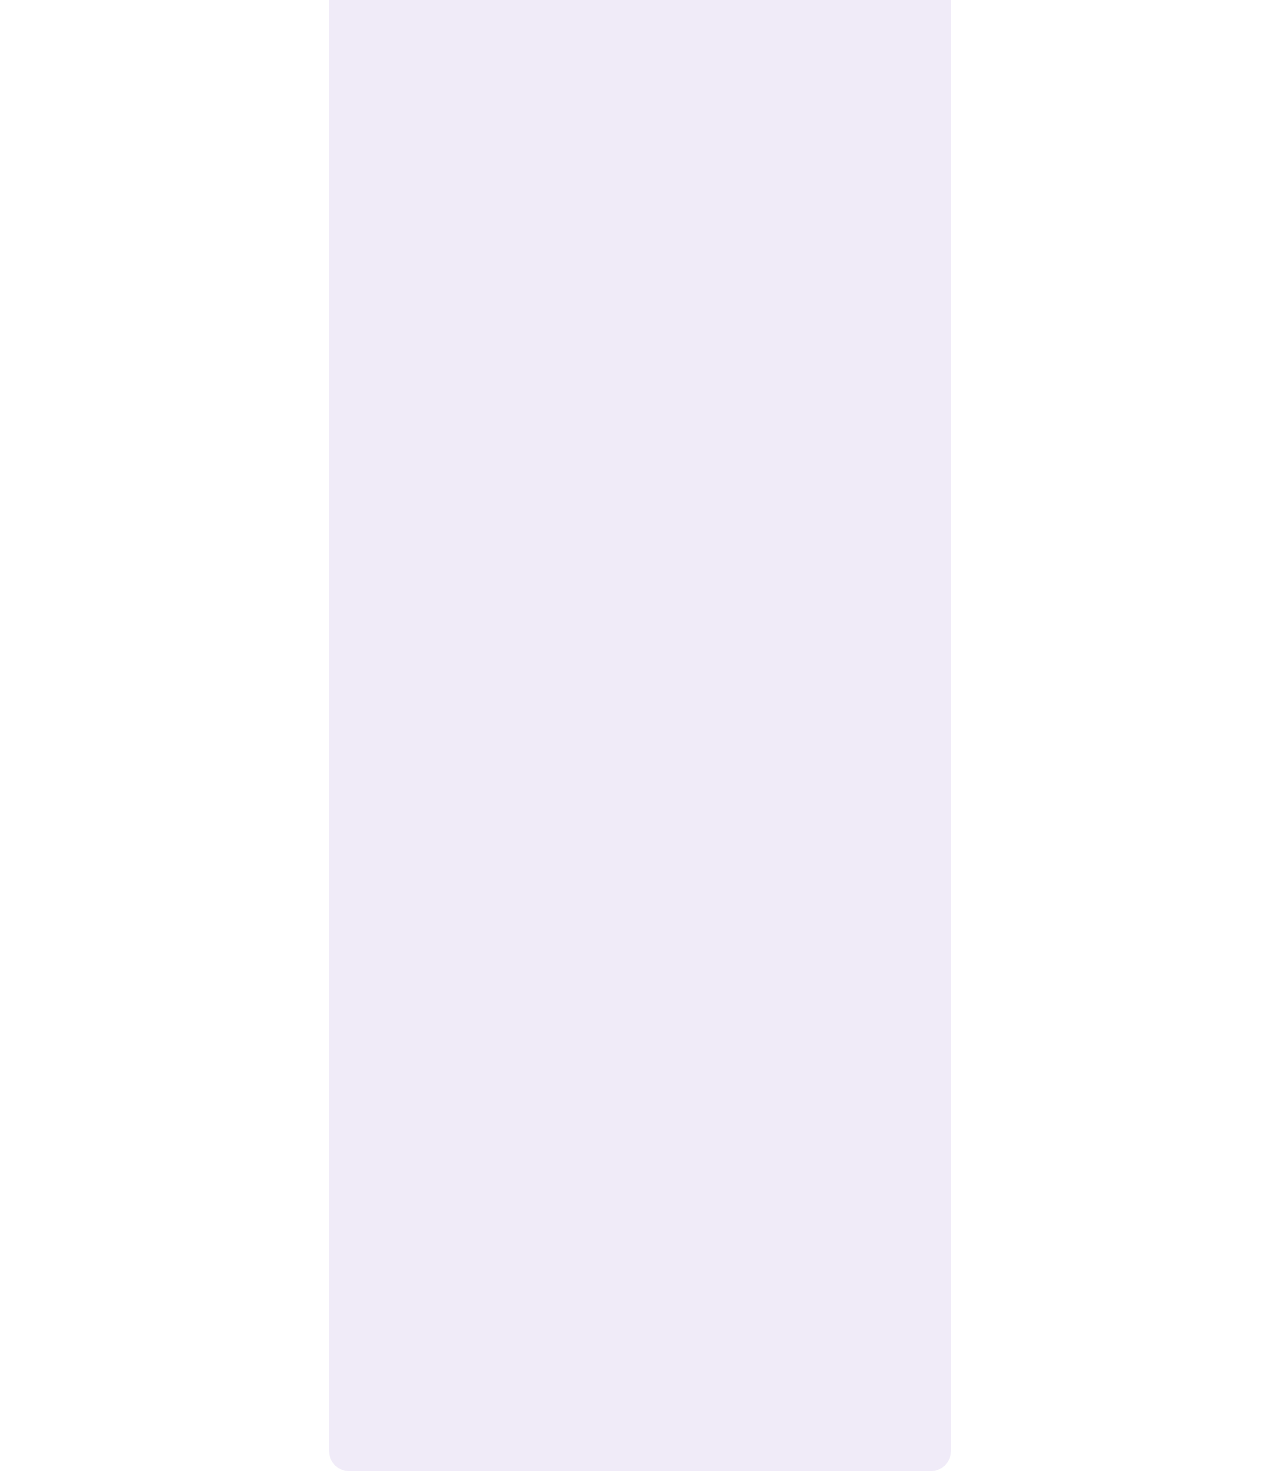
==== commit 5c4678d3: "get value from input" ====
--- a/index.html
+++ b/index.html
@@ -1,43 +1,46 @@
 <!DOCTYPE html>
 <html lang="en">
+
 <head>
     <meta charset="UTF-8">
     <meta name="viewport" content="width=device-width, initial-scale=1.0">
+    <link rel="stylesheet" href="style.css">
     <title>Survey student</title>
-    <link rel="stylesheet" href="style.css">
     <link href="https://cdn.jsdelivr.net/npm/bootstrap@5.3.3/dist/css/bootstrap.min.css" rel="stylesheet"
-    integrity="sha384-QWTKZyjpPEjISv5WaRU9OFeRpok6YctnYmDr5pNlyT2bRjXh0JMhjY6hW+ALEwIH" crossorigin="anonymous">
+        integrity="sha384-QWTKZyjpPEjISv5WaRU9OFeRpok6YctnYmDr5pNlyT2bRjXh0JMhjY6hW+ALEwIH" crossorigin="anonymous">
+
 </head>
+
 <body>
     <div class="container">
         <div class="box1">
             <div class="nuv"></div>
             <div class="head">
-                <h1>Survey of students</h1>
+                <p>Survey of students</p>
                 <hr>
-                <p style="color: #564F4F; font-size: 24px;">sopheak.lim@institute.pse.ngo</p>
-                <p style="font-size: 20px; color: #564F4F;">Not shared</p>
+                <div class="name">
+                    <p>sreyphea.phorn@institute.pse.ngo</p>
+                </div>
+                <div class="name1">
+                    <p>Not shared</p>
+                </div>
                 <hr>
             </div>
-
             <div class="phara">
                 <p>*indicates required question</p>
             </div>
         </div>
+        <form onsubmit="return submitForm(event)" >
         <div class="box2">
             <div class="nameinput">
                 <p>Name</p>
             </div>
             <div class="input-group flex-nowrap"
                 style="width: 90%; height: 50px;margin-left: 35px;border-radius: 30px;">
-                <input 
-                type="text" 
-                class="form-control" 
-                placeholder="" 
-                aria-label="" 
-                aria-describedby="addon-wrapping"
+                <input type="text" class="form-control" id="fullname" placeholder="" aria-label="" aria-describedby="addon-wrapping"
                     style="border-radius: 20px;">
             </div>
+            
 
             <div class="nameinput">
                 <p>Email</p>
@@ -59,160 +62,108 @@
                 <p>Current Grade Level</p>
 
                 <div class="form-check" style="margin-top: 25px;">
-                    <input 
-                    class="form-check-input" 
-                    type="radio" 
-                    name="flexRadioDefault" 
-                    id="flexRadioDefault1" checked
-                        style="margin-left:2px;">
-                    <label class="form-check-label" for="flexRadioDefault" style="font-size: 20px; margin-left: 20px;">  Grade 9 </label>
-                </div>
-                <div class="form-check">
-                    <input 
-                    class="form-check-input" 
-                    type="radio" 
-                    name="flexRadioDefault" 
-                    id="flexRadioDefault2" checked
-                        style="margin-left:2px;">
-                    <label class="form-check-label" for="flexRadioDefault2" style="font-size: 20px; margin-left: 20px;"> Grade 10 </label>
-                </div>
-                <div class="form-check">
-                    <input 
-                    class="form-check-input" 
-                    type="radio" 
-                    name="flexRadioDefault" 
-                    id="flexRadioDefault3" checked
-                        style="margin-left:2px;">
-                    <label class="form-check-label" for="flexRadioDefault3" style="font-size: 20px; margin-left: 20px;"> Grade 11 </label>
-                </div>
-                <div class="form-check">
-                    <input 
-                    class="form-check-input" 
-                    type="radio" 
-                    name="flexRadioDefault"
-                     id="flexRadioDefault4" checked
-                        style="margin-left:2px;">
-                    <label class="form-check-label" for="flexRadioDefault4" style="font-size: 20px; margin-left: 20px;"> Grade 12 </label>
+                    <input class="form-check-input" type="radio" name="gradeChoice" id="flexRadioDefault1" checked
+                        style="margin-left:2px;" value="Grade 9">
+                    <label class="form-check-label" for="gradeChoice" style="font-size: 20px; margin-left: 20px;">
+                        Grade 9 </label>
+                </div>
+                <div class="form-check">
+                    <input class="form-check-input" type="radio" name="gradeChoice" id="flexRadioDefault2" checked
+                        style="margin-left:2px;" value="Grade 10">
+                    <label class="form-check-label" for="flexRadioDefault2" style="font-size: 20px; margin-left: 20px;">
+                        Grade 10 </label>
+                </div>
+                <div class="form-check">
+                    <input class="form-check-input" type="radio" name="gradeChoice" id="flexRadioDefault3" checked
+                        style="margin-left:2px;" value="Grade 11">
+                    <label class="form-check-label" for="flexRadioDefault3" style="font-size: 20px; margin-left: 20px;">
+                        Grade 11 </label>
+                </div>
+                <div class="form-check">
+                    <input class="form-check-input" type="radio" name="gradeChoice" id="flexRadioDefault4" checked
+                        style="margin-left:2px;" value="Grade 12">
+                    <label class="form-check-label" for="flexRadioDefault4" style="font-size: 20px; margin-left: 20px;">
+                        Grade 12 </label>
                 </div>
             </div>
             <div class="school">
                 <p>Type of Schooll</p>
                 <div class="form-check">
-                    <input 
-                    class="form-check-input" 
-                    type="radio" 
-                    name="exampleRadios"
-                     id="exampleRadios1"
-                    value="option1" 
-                    checked style="margin-left: 2%;">
-                    <label class="form-check-label" for="exampleRadios1" style="font-size: 20px; margin-left: 20px;">Public School</label>
-                </div>
-                <div class="form-check">
-                    <input 
-                    class="form-check-input" 
-                    type="radio" 
-                    name="exampleRadios" 
-                    id="exampleRadios2"
+                    <input class="form-check-input" type="radio" name="exampleRadios" id="exampleRadios1"
+                        value="option1"  style="margin-left: 2%;">
+                    <label class="form-check-label" for="exampleRadios1" style="font-size: 20px; margin-left: 20px;">
+                        Public School
+                    </label>
+                </div>
+                <div class="form-check">
+                    <input class="form-check-input" type="radio" name="exampleRadios" id="exampleRadios2"
                         value="option2" style="margin-left: 2%;">
-                    <label class="form-check-label" for="exampleRadios2" style="font-size: 20px; margin-left: 20px;">Private School </label>
-                </div>
-                <div class="form-check">
-                    <input 
-                    class="form-check-input" 
-                    type="radio" 
-                    name="exampleRadios" 
-                    id="exampleRadios2"
-                        value="option2" style="margin-left: 2%;">
-                    <label class="form-check-label" for="exampleRadios2" style="font-size: 20px; margin-left: 20px;">Other (please specify):</label>
-                   
-                    <input 
-                    class="radio-text"
-                    type="text"
-                     name="other_specify" 
-                     id="other_specify">
-                </div>
-
-            </div>
-
-
-
-
-
-
-            <!-- Section1 -->
+                    <label class="form-check-label" for="exampleRadios2" style="font-size: 20px; margin-left: 20px;">
+                        Private School </label>
+                </div>
+                <form>
+                    <div class="form-group">
+                        <input type="checkbox" name="other" id="other" style="margin-left:35px;">
+                        <label for="other">Other (please specify):</label>
+                        <input type="text" name="other_specify" id="other_specify">
+                    </div>
+                </form>
+
+            </div>
             <h1>1: Interest in Web Development</h1>
             <div class="Interest">
                 <p> 1.How interested are you in learning web development?</p>
                 <div class="form-check" style="margin-top: 25px;">
-                    <input 
-                    class="form-check-input" 
-                    type="radio" 
-                    name="flexRadioDefault" 
-                    id="flexRadioDefault15" checked
-                        style="margin-left:2px;">
-                    <label class="form-check-label" for="flexRadioDefault" style="font-size: 20px; margin-left: 20px;"> Very Interested </label>
-                </div>
-                <div class="form-check">
-                    <input 
-                    class="form-check-input" 
-                    type="radio" 
-                    name="flexRadioDefault" 
-                    id="flexRadioDefault6" checked
-                        style="margin-left:2px;">
-                    <label class="form-check-label" for="flexRadioDefault2" style="font-size: 20px; margin-left: 20px;">Interested </label>
-                </div>
-                <div class="form-check">
-                    <input 
-                    class="form-check-input" 
-                    type="radio"
-                     name="flexRadioDefault" 
-                     id="flexRadioDefault7" checked
-                        style="margin-left:2px;">
-                    <label class="form-check-label" for="flexRadioDefault3" style="font-size: 20px; margin-left: 20px;">Neutral </label>
-                </div>
-                <div class="form-check">
-                    <input 
-                    class="form-check-input" 
-                    type="radio" 
-                    name="flexRadioDefault" 
-                    id="flexRadioDefault8" checked
-                        style="margin-left:2px;">
-                    <label class="form-check-label" for="flexRadioDefault4" style="font-size: 20px; margin-left: 20px;"> Not Interested </label>
-                </div>
-                <div class="form-check">
-                    <input 
-                    class="form-check-input"
-                    type="radio"
-                     name="flexRadioDefault"
-                      id="flexRadioDefault9" checked
-                        style="margin-left:2px;">
-                    <label class="form-check-label" for="flexRadioDefault4" style="font-size: 20px; margin-left: 20px;">Not at all Interested </label>
+                    <input class="form-check-input" type="radio" name="flexRadioDefault" id="flexRadioDefault15" checked
+                        style="margin-left:2px;">
+                    <label class="form-check-label" for="flexRadioDefault" style="font-size: 20px; margin-left: 20px;">
+                        Very Interested </label>
+                </div>
+                <div class="form-check">
+                    <input class="form-check-input" type="radio" name="flexRadioDefault" id="flexRadioDefault6" checked
+                        style="margin-left:2px;">
+                    <label class="form-check-label" for="flexRadioDefault2" style="font-size: 20px; margin-left: 20px;">
+                        Interested </label>
+                </div>
+                <div class="form-check">
+                    <input class="form-check-input" type="radio" name="flexRadioDefault" id="flexRadioDefault7" checked
+                        style="margin-left:2px;">
+                    <label class="form-check-label" for="flexRadioDefault3" style="font-size: 20px; margin-left: 20px;">
+                        Neutral </label>
+                </div>
+                <div class="form-check">
+                    <input class="form-check-input" type="radio" name="flexRadioDefault" id="flexRadioDefault8" checked
+                        style="margin-left:2px;">
+                    <label class="form-check-label" for="flexRadioDefault4" style="font-size: 20px; margin-left: 20px;">
+                        Not Interested </label>
+                </div>
+                <div class="form-check">
+                    <input class="form-check-input" type="radio" name="flexRadioDefault" id="flexRadioDefault9" checked
+                        style="margin-left:2px;">
+                    <label class="form-check-label" for="flexRadioDefault4" style="font-size: 20px; margin-left: 20px;">
+                        Not at all Interested </label>
                 </div>
             </div>
             <div class="Q2">
 
-                <p>2. Have you had any previous experience with web development?</p>
-                <div class="form-check" style="margin-top: 25px;">
-                    <input 
-                    class="form-check-input" 
-                    type="radio" 
-                    name="flexRadioDefault" 
-                    id="flexRadioDefault17" checked
-                        style="margin-left:2px;">
-                    <label class="form-check-label" for="flexRadioDefault" style="font-size: 20px; margin-left: 20px;">Yes </label>
-                </div>
-                <div class="form-check">
-                    <input 
-                    class="form-check-input" 
-                    type="radio"
-                     name="flexRadioDefault" 
-                     id="flexRadioDefault" checked
-                        style="margin-left:2px;">
-                    <label class="form-check-label" for="flexRadioDefault2" style="font-size: 20px; margin-left: 20px;">No </label>
+                <p>2. Have you had any previous experience with
+                    web development?</p>
+                <div class="form-check" style="margin-top: 25px;">
+                    <input class="form-check-input" type="radio" name="flexRadioDefault" id="flexRadioDefault17" checked
+                        style="margin-left:2px;">
+                    <label class="form-check-label" for="flexRadioDefault" style="font-size: 20px; margin-left: 20px;">
+                        Yes </label>
+                </div>
+                <div class="form-check">
+                    <input class="form-check-input" type="radio" name="flexRadioDefault" id="flexRadioDefault" checked
+                        style="margin-left:2px;">
+                    <label class="form-check-label" for="flexRadioDefault2" style="font-size: 20px; margin-left: 20px;">
+                        No </label>
                 </div>
             </div>
             <div class="Q3">
-                <p>3.If yes, please describe your experience(e.g., self-taught,school projects,online courses, etc.):</p>
+                <p>3.If yes, please describe your experience(e.g., self-taught,
+                    school projects,online courses, etc.):</p>
 
                 <form>
                     <div class="form-group">
@@ -222,100 +173,73 @@
 
             </div>
             <div class="Q4">
-                <p>4.Which aspects of web development interest you the most?( Select all that apply)</p>
-                <div class="form-check">
-                    <input 
-                    class="form-check-input" 
-                    type="checkbox" 
-                    value="" 
-                    id="flexCheckDefault" style="margin-left: 5px;">
-                    <label class="form-check-label" for="flexCheckDefault" style="margin-left: 20px;font-size: 20px;" >Front-end Development (HTML, CSS, JavaScript) </label>
-                  </div>
-                  <div class="form-check">
-                        <input 
-                        class="form-check-input" 
-                        type="checkbox" 
-                        value="" 
-                        id="flexCheckChecked" checked 
+                <p>4.Which aspects of web development interest you the
+                    most?( Select all that apply)</p>
+                <div class="form-check">
+                    <input class="form-check-input" type="checkbox" value="" id="flexCheckDefault"
                         style="margin-left: 5px;">
-                        <label class="form-check-label" for="flexCheckChecked" style="margin-left: 20px;font-size: 20px;"> Back-end Development (Server-side programming) </label>
-                  </div>
-                <form>
-
-                <div class="form-check">
-                    <input 
-                            class="form-check-input" 
-                            type="checkbox" 
-                            value="" 
-                            id="flexCheckDefault3" 
-                            style="margin-left: 5px;">
-                            <label class="form-check-label" for="flexCheckDefault" style="margin-left: 20px;font-size: 20px;" >Full-stack Development</label>
-                  </div>
-                  <div class="form-check">
-                    <input 
-                            class="form-check-input" 
-                            type="checkbox" 
-                            value="" 
-                            id="flexCheckChecked4" 
-                            checked style="margin-left: 5px;">
-                            <label class="form-check-label" for="flexCheckChecked" style="margin-left: 20px;font-size: 20px;">Mobile Application Development</label>
-                  </div>
-                  <div class="form-check">
-                    <input 
-                            class="form-check-input" 
-                            type="checkbox" 
-                            value="" 
-                            id="flexCheckChecked5" 
-                            checked style="margin-left: 5px;">
-                            <label class="form-check-label" for="flexCheckChecked" style="margin-left: 20px;font-size: 20px;"> Web Design and User Experience UX/UI </label>
-                  </div>
-                <form>
-                    <div class="form-group_1">
-                        <input 
-                        class="form-check-input" 
-                        type="checkbox"
-                        value=""
-                        id="flexCheckDefault1" style="margin-left: 5px; margin-left: 30px;">
-                        <label for="other" style="font-size: 20px;">Other (please specify):</label>
-                        <input 
-                        type="text" 
-                        name="other_specify" 
-                        id="other_specify6">
-                    </div>
-                </form>
-                </form>
-             </div>
-
-
-
-
-
-
-            <!-- Section 2 -->
+                    <label class="form-check-label" for="flexCheckDefault" style="margin-left: 20px;font-size: 20px;">
+                        Front-end Development (HTML, CSS, JavaScript) </label>
+                </div>
+                <div class="form-check">
+                    <input class="form-check-input" type="checkbox" value="" id="flexCheckChecked" checked
+                        style="margin-left: 5px;">
+                    <label class="form-check-label" for="flexCheckChecked" style="margin-left: 20px;font-size: 20px;">
+                        Back-end Development (Server-side programming)
+                    </label>
+                </div>
+                <form>
+                    <div class="form-check">
+                        <input class="form-check-input" type="checkbox" name="check" value="" id="flexCheckDefault3"
+                            style="margin-left: 5px;">
+                        <label class="form-check-label" for="flexCheckDefault"
+                            style="margin-left: 20px;font-size: 20px;">
+                            Full-stack Development </label>
+                    </div>
+                    <div class="form-check">
+                        <input class="form-check-input" type="checkbox" name="check" value="" id="flexCheckChecked4" checked
+                            style="margin-left: 5px;">
+                        <label class="form-check-label" for="flexCheckChecked"
+                            style="margin-left: 20px;font-size: 20px;">
+                            Mobile Application Development </label>
+                    </div>
+                    <div class="form-check">
+                        <input class="form-check-input" type="checkbox" name="check" value="" id="flexCheckChecked5" checked
+                            style="margin-left: 5px;">
+                        <label class="form-check-label" for="flexCheckChecked"
+                            style="margin-left: 20px;font-size: 20px;">
+                            Web Design and User Experience UX</label>
+                    </div>
+                    <form>
+                        <div class="form-group">
+                            <input class="form-check-input" type="checkbox" name="check" value="" id="flexCheckDefault1"
+                                style="margin-left: 5px; margin-left: 30px;">
+                            <label for="other" style="font-size: 20px;">Other (please specify):</label>
+                            <input type="text" name="other_specify" id="other_specify6">
+                        </div>
+                    </form>
+                </form>
+            </div>
             <h1>2: Familiarity with Active Pedagogy</h1>
             <div class="Q2">
+
                 <p>1.Are you familiar with the concept of active pedagogy?</p>
                 <div class="form-check" style="margin-top: 25px;">
-                    <input 
-                        class="form-check-input" 
-                        type="radio" 
-                        name="flexRadioDefault" 
-                        id="flexRadioDefault11" checked
-                            style="margin-left:2px;">
-                        <label class="form-check-label" for="flexRadioDefault" style="font-size: 20px; margin-left: 20px;">Yes </label>
-                </div>
-                <div class="form-check">
-                    <input 
-                    class="form-check-input" 
-                    type="radio" 
-                    name="flexRadioDefault" 
-                    id="flexRadioDefault12" checked
-                        style="margin-left:2px;">
-                    <label class="form-check-label" for="flexRadioDefault2" style="font-size: 20px; margin-left: 20px;">No </label>
+                    <input class="form-check-input" type="radio" name="flexRadioDefault" id="flexRadioDefault11" checked
+                        style="margin-left:2px;">
+                    <label class="form-check-label" for="flexRadioDefault" style="font-size: 20px; margin-left: 20px;">
+                        Yes </label>
+                </div>
+                <div class="form-check">
+                    <input class="form-check-input" type="radio" name="flexRadioDefault" id="flexRadioDefault12" checked
+                        style="margin-left:2px;">
+                    <label class="form-check-label" for="flexRadioDefault2" style="font-size: 20px; margin-left: 20px;">
+                        No </label>
                 </div>
             </div>
             <div class="Q3">
                 <p>2.If yes, how would you describe your understanding of active pedagogy?</p>
+
                 <form>
                     <div class="form-group">
                         <input type="text" name="other_specify" id="">
@@ -325,24 +249,20 @@
             </div>
             <div class="Q2">
 
-                <p>3. Have you ever participated in a learning activity that used active pedagogy(e.g., project-based learning, collaborative learning, flipped classroom)?</p>
-                <div class="form-check" style="margin-top: 25px;">
-                    <input 
-                    class="form-check-input" 
-                    type="radio" 
-                    name="flexRadioDefault" 
-                    id="flexRadioDefault13" checked
-                        style="margin-left:2px;">
-                    <label class="form-check-label" for="flexRadioDefault" style="font-size: 20px; margin-left: 20px;">Yes </label>
-                </div>
-                <div class="form-check">
-                    <input 
-                    class="form-check-input" 
-                    type="radio" 
-                    name="flexRadioDefault" 
-                    id="flexRadioDefault14" checked
-                        style="margin-left:2px;">
-                    <label class="form-check-label" for="flexRadioDefault2" style="font-size: 20px; margin-left: 20px;"> No </label>
+                <p>3. Have you ever participated in a learning activity that used
+                    active pedagogy(e.g., project-based learning, collaborative
+                    learning, flipped classroom)?</p>
+                <div class="form-check" style="margin-top: 25px;">
+                    <input class="form-check-input" type="radio" name="flexRadioDefault" id="flexRadioDefault13" checked
+                        style="margin-left:2px;">
+                    <label class="form-check-label" for="flexRadioDefault" style="font-size: 20px; margin-left: 20px;">
+                        Yes </label>
+                </div>
+                <div class="form-check">
+                    <input class="form-check-input" type="radio" name="flexRadioDefault" id="flexRadioDefault14" checked
+                        style="margin-left:2px;">
+                    <label class="form-check-label" for="flexRadioDefault2" style="font-size: 20px; margin-left: 20px;">
+                        No </label>
                 </div>
 
             </div>
@@ -356,349 +276,103 @@
                 </form>
 
             </div>
-
-
-
-
-
-
-            <!-- Section 3 -->
             <h1>3: Learning Preferences and Environment</h1>
             <div class="Q4">
-                <p>1. How do you prefer to learn new skills? (Select all that apply) </p>
-                <div class="form-check">
-                    <input 
-                    class="form-check-input" 
-                    type="checkbox" 
-                    value="" 
-                    id="flexCheckDefault15" 
-                    style="margin-left: 5px;">
-                    <label class="form-check-label" for="flexCheckDefault" style="margin-left: 20px;font-size: 20px;" >Hands-on projects </label>
-                  </div>
-                  <div class="form-check">
-                    <input 
-                    class="form-check-input" 
-                    type="checkbox" 
-                    value="" 
-                    id="flexCheckChecked16" 
-                    checked style="margin-left: 5px;">
-                    <label class="form-check-label" for="flexCheckChecked" style="margin-left: 20px;font-size: 20px;"> Group work and collaboration </label>
-                  </div>
-                <form>
-
-                <div class="form-check">
-                    <input 
-                    class="form-check-input" 
-                    type="checkbox" 
-                    value="" 
-                    id="flexCheckDefault17" 
-                    style="margin-left: 5px;">
-                    <label class="form-check-label" for="flexCheckDefault" style="margin-left: 20px;font-size: 20px;" >Lectures and presentations </label>
-                  </div>
-                  <div class="form-check">
-                    <input 
-                    class="form-check-input" 
-                    type="checkbox" 
-                    value="" 
-                    id="flexCheckChecked18" 
-                    checked style="margin-left: 5px;">
-                    <label class="form-check-label" for="flexCheckChecked" style="margin-left: 20px;font-size: 20px;">Self-study</label>
-                  </div>
-                <form>
-                    <div class="form-group_1">
-                        <input 
-                        class="form-check-input" 
-                        type="checkbox" 
-                        value="" 
-                        id="flexCheckDefault20" 
-                        style="margin-left: 5px; margin-left: 30px;">
-                        <label for="other" style="font-size: 20px;">Other (please specify):</label>
-                        <input 
-                        type="text"
-                         name="other_specify" 
-                         id="other_specify20">
-                    </div>
-                </form>
-                </form>
-            </div>
-            <div class="Q6">
-                <p>2.What type of learning environment do you find most effective?</p>
-                <div class="form-check">
-                    <input 
-                    class="form-check-input" 
-                    type="checkbox" 
-                    value="" 
-                    id="flexCheckDefault21" 
-                    style="margin-left: 5px;">
-                    <label class="form-check-label" for="flexCheckDefault" style="margin-left: 20px;font-size: 20px;" >Classroom setting</label>
-                  </div>
-                  <div class="form-check">
-                    <input 
-                    class="form-check-input" 
-                    type="checkbox" 
-                    value="" 
-                    id="flexCheckChecked22" 
-                    checked style="margin-left: 5px;">
-                    <label class="form-check-label" for="flexCheckChecked" style="margin-left: 20px;font-size: 20px;"> Online learning</label>
-                  </div>
-             <form>
-              <div class="form-check">
-                    <input 
-                    class="form-check-input" 
-                    type="checkbox" 
-                    value="" 
-                    id="flexCheckDefault23" 
-                    style="margin-left: 5px;">
-                    <label class="form-check-label" for="flexCheckDefault" style="margin-left: 20px;font-size: 20px;" >Blended learning (a mix of online and in-person) </label>
-                  </div>
-                  <div class="form-check">
-                    <input 
-                    class="form-check-input" 
-                    type="checkbox" 
-                    value="" 
-                    id="flexCheckChecked24" 
-                    checked style="margin-left: 5px;">
-                    <label class="form-check-label" for="flexCheckChecked" style="margin-left: 20px;font-size: 20px;">Lectures and presentations</label>
-                  </div>
-                  <div class="form-check">
-                    <input 
-                    class="form-check-input" 
-                    type="checkbox" 
-                    value="" 
-                    id="flexCheckChecked25" 
-                    checked style="margin-left: 5px;">
-                    <label class="form-check-label" for="flexCheckChecked" style="margin-left: 20px;font-size: 20px;">Self-study </label>
-                  </div>
-                     <form>
-                    <div class="form-group_1">
-                        <input 
-                        class="form-check-input" 
-                        type="checkbox" 
-                        value="" 
-                        id="flexCheckDefault26" 
-                        style="margin-left: 5px; margin-left: 30px;">
-                        <label for="other" style="font-size: 20px;">Other (please specify):</label>
-                        <input type="text" name="other_specify" id="other_specify27">
-                    </div>
+                <p>4.Which aspects of web development interest you the
+                    most?( Select all that apply)</p>
+                <div class="form-check">
+                    <input class="form-check-input" type="checkbox" value="" id="flexCheckDefault15"
+                        style="margin-left: 5px;">
+                    <label class="form-check-label" for="flexCheckDefault" style="margin-left: 20px;font-size: 20px;">
+                        Front-end Development (HTML, CSS, JavaScript) </label>
+                </div>
+                <div class="form-check">
+                    <input class="form-check-input" type="checkbox" value="" id="flexCheckChecked16" checked
+                        style="margin-left: 5px;">
+                    <label class="form-check-label" for="flexCheckChecked" style="margin-left: 20px;font-size: 20px;">
+                        Back-end Development (Server-side programming)
+
+                    </label>
+                </div>
+                <form>
+
+                    <div class="form-check">
+                        <input class="form-check-input" type="checkbox" value="" id="flexCheckDefault17"
+                            style="margin-left: 5px;">
+                        <label class="form-check-label" for="flexCheckDefault"
+                            style="margin-left: 20px;font-size: 20px;">
+                            Full-stack Development </label>
+                    </div>
+                    <div class="form-check">
+                        <input class="form-check-input" type="checkbox" value="" id="flexCheckChecked18" checked
+                            style="margin-left: 5px;">
+                        <label class="form-check-label" for="flexCheckChecked"
+                            style="margin-left: 20px;font-size: 20px;">
+                            Mobile Application Development </label>
+                    </div>
+                    <div class="form-check">
+                        <input class="form-check-input" type="checkbox" value="" id="flexCheckChecked19" checked
+                            style="margin-left: 5px;">
+                        <label class="form-check-label" for="flexCheckChecked"
+                            style="margin-left: 20px;font-size: 20px;">
+                            Web Design and User Experience UX </label>
+                    </div>
+                    <form>
+                        <div class="form-group">
+                            <input class="form-check-input" type="checkbox" value="" id="flexCheckDefault20"
+                                style="margin-left: 5px; margin-left: 30px;">
+                            <label for="other" style="font-size: 20px;">Other (please specify):</label>
+                            <input type="text" name="other_specify" id="other_specify20">
+                        </div>
                     </form>
                 </form>
-          </div>
-          <div class="Q7">
-            <p> 3.How important is peer interaction in your learning process?</p>
-            <div class="form-check" style="margin-top: 25px;">
-                <input 
-                class="form-check-input" 
-                type="radio" 
-                name="flexRadioDefault" 
-                id="flexRadioDefault28" checked
-                    style="margin-left:2px;">
-                <label class="form-check-label" for="flexRadioDefault" style="font-size: 20px; margin-left: 20px;">Very Important </label>
-            </div>
-            <div class="form-check">
-                <input 
-                class="form-check-input" 
-                type="radio" 
-                name="flexRadioDefault" 
-                id="flexRadioDefault29" checked
-                    style="margin-left:2px;">
-                <label class="form-check-label" for="flexRadioDefault2" style="font-size: 20px; margin-left: 20px;"> Important </label>
-            </div>
-            <div class="form-check">
-                <input 
-                class="form-check-input" 
-                type="radio" 
-                name="flexRadioDefault" 
-                id="flexRadioDefault30" 
-                checked
-                    style="margin-left:2px;">
-                <label class="form-check-label" for="flexRadioDefault3" style="font-size: 20px; margin-left: 20px;">Neutral</label>     
-                </div>
-            <div class="form-check">
-                <input 
-                class="form-check-input" 
-                type="radio" 
-                name="flexRadioDefault" 
-                id="flexRadioDefault31" checked
-                    style="margin-left:2px;">
-                <label class="form-check-label" for="flexRadioDefault4" style="font-size: 20px; margin-left: 20px;">Not Important  </label>
-            </div>
-    <div class="form-check">
-                <input 
-                class="form-check-input" 
-                type="radio" 
-                name="flexRadioDefault" 
-                id="flexRadioDefault32" checked
-                    style="margin-left:2px;">
-                <label class="form-check-label" for="flexRadioDefault4" style="font-size: 20px; margin-left: 20px;">Not at all Important</label>
+            </div>
+            <div class="Q4">
+                <p>2.What type of learning environment do you find most
+                    effective?</p>
+
+                <form>
+
+                    <div class="form-check">
+                        <input class="form-check-input" type="checkbox" value="" id="flexCheckDefault22"
+                            style="margin-left: 5px;">
+                        <label class="form-check-label" for="flexCheckDefault"
+                            style="margin-left: 20px;font-size: 20px;">
+                            Full-stack Development </label>
+                    </div>
+                    <div class="form-check">
+                        <input class="form-check-input" type="checkbox" value="" id="flexCheckChecked26" checked
+                            style="margin-left: 5px;">
+                        <label class="form-check-label" for="flexCheckChecked"
+                            style="margin-left: 20px;font-size: 20px;">
+                            Mobile Application Development </label>
+                    </div>
+                    <div class="form-check">
+                        <input class="form-check-input" type="checkbox" value="" id="flexCheckChecked24" checked
+                            style="margin-left: 5px;">
+                        <label class="form-check-label" for="flexCheckChecked"
+                            style="margin-left: 20px;font-size: 20px;">
+                            Web Design and User Experience UX </label>
+                    </div>
+                    <form>
+                        <div class="form-group">
+                            <input class="form-check-input" type="checkbox" value="" id="flexCheckDefault25"
+                                style="margin-left: 5px; margin-left: 30px;">
+                            <label for="other" style="font-size: 20px;">Other (please specify):</label>
+                            <input type="text" name="other_specify" id="other_specify25">
+                        </div>
+                    </form>
+                    <button type="submit">Submit</button>
+
+                </form>
             </div>
         </div>
-        <div class="Q7">
-            <p>  4.How do you feel about receiving feedback and support from instructors duringyour learning process?</p>
-            <div class="form-check" style="margin-top: 25px;">
-                <input 
-                class="form-check-input" 
-                type="radio" 
-                name="flexRadioDefault" 
-                id="flexRadioDefault33" checked
-                    style="margin-left:2px;">
-                <label class="form-check-label" for="flexRadioDefault" style="font-size: 20px; margin-left: 20px;">Very Comfortable </label>
-            </div>
-            <div class="form-check">
-                <input 
-                class="form-check-input" 
-                type="radio" 
-                name="flexRadioDefault" 
-                id="flexRadioDefaul34" checked
-                    style="margin-left:2px;">
-                <label class="form-check-label" for="flexRadioDefault2" style="font-size: 20px; margin-left: 20px;"> Comfortable </label>
-            </div>
-        <div class="form-check">
-                <input 
-                class="form-check-input" 
-                type="radio" 
-                name="flexRadioDefault" 
-                id="flexRadioDefault35" checked
-                    style="margin-left:2px;">
-                <label class="form-check-label" for="flexRadioDefault3" style="font-size: 20px; margin-left: 20px;"> Neutral   </label>       
-                
-                </div>
-            <div class="form-check">
-                <input 
-                class="form-check-input" 
-                type="radio" 
-                name="flexRadioDefault" 
-                id="flexRadioDefault36" checked
-                    style="margin-left:2px;">
-                <label class="form-check-label" for="flexRadioDefault4" style="font-size: 20px; margin-left: 20px;">Uncomfortable  </label>
-            </div>
-            <div class="form-check">
-                <input 
-                class="form-check-input" 
-                type="radio" 
-                name="flexRadioDefault" 
-                id="flexRadioDefault37" checked
-                    style="margin-left:2px;">
-                <label class="form-check-label" for="flexRadioDefault4" style="font-size: 20px; margin-left: 20px;"> Very Uncomfortable</label>
-            </div>
-
-        </div>
-
-
-
-        <!-- Section 4 -->
-        <h1>4: Expectations and Goals</h1>
-
-            <div class="Q8">
-                <p>   1.What do you hope to achieve by learning web 
-                    development? Select all that apply</p>
-                <div class="form-check" style="margin-top: 25px;">
-                    <input 
-                    class="form-check-input" 
-                    type="radio" 
-                    name="flexRadioDefault" 
-                    id="flexRadioDefault39" checked
-                        style="margin-left:2px;">
-                    <label class="form-check-label" for="flexRadioDefault" style="font-size: 20px; margin-left: 20px;"> Gain basic knowledge and skills </label>
-                </div>
-                <div class="form-check">
-                    <input 
-                    class="form-check-input" 
-                    type="radio" 
-                    name="flexRadioDefault" 
-                    id="flexRadioDefault40" checked
-                        style="margin-left:2px;">
-                    <label class="form-check-label" for="flexRadioDefault2" style="font-size: 20px; margin-left: 20px;"> Develop advanced skills for career opportunities</label>
-                </div>
-                <div class="form-check">
-                    <input 
-                    class="form-check-input" 
-                    type="radio" 
-                    name="flexRadioDefault" 
-                    id="flexRadioDefault41" checked
-                        style="margin-left:2px;">
-                    <label class="form-check-label" for="flexRadioDefault3" style="font-size: 20px; margin-left: 20px;">Build personal projects and portfolios  </label>
-                      </div>
-             <div class="form-check">
-                    <input 
-                        class="form-check-input" 
-                        type="radio" 
-                        name="flexRadioDefault" 
-                        id="flexRadioDefault42" checked
-                            style="margin-left:2px;">
-                    <label class="form-check-label" for="flexRadioDefault4" style="font-size: 20px; margin-left: 20px;">Prepare for further education in computer science </label>
-                </div>
-                <div class="form-check">
-                    <input 
-                    class="form-check-input" 
-                    type="radio" 
-                    name="exampleRadios" 
-                    id="exampleRadios2"
-                        value="option2" style="margin-left: 2%;">
-                    <label class="form-check-label" for="exampleRadios2" style="font-size: 20px; margin-left: 20px;">Other (please specify):</label>
-                   
-                    <input 
-                    class="radio-text"
-                    type="text"
-                     name="other_specify" 
-                     id="other_specify">
-                </div>
-            </div>
-            <div class="Q3">
-                <p>2. How do you think web development skills will help you in your future career or studies?</p>
-                <form>
-                    <div class="form-group">
-                        <input type="text" name="other_specify" id="">
-                    </div>
-                </form>
-
-            </div>
-            <div class="Q3">
-                <p>3. Are there any specific topics or technologies you would like to learn in web development training?</p>
-                <form>
-                    <div class="form-group">
-                        <input type="text" name="other_specify" id="">
-                    </div>
-                </form>
-                
-            </div>
-            <h1>5. Feedback and Suggestions</h1>
-            <div class="Q3">
-                <p> Do you have any suggestions for how the web development training could be improved to better suit your needs and interests?</p>
-                <form>
-                    <div class="form-group">
-                        <input type="text" name="other_specify" id="">
-                    </div>
-                </form>
-                
-            </div>
-            <div class="Q3">
-                <p> Is there anything else you would like to share about your interest in web development or your learning preferences</p>
-                <form>
-                    <div class="form-group">
-                        <input type="text" name="other_specify" id="">
-                    </div>
-                </form>
-                
-            </div>
-            
-            <div class="submit_clear">
-                <div class="submit">
-                    <button>submit</button>
-                </div>
-                <div class="clear">
-                    <a href="">Clear form</a>
-                </div>
-            </div>
-
-        </div>
-       
+    </form>
     </div>
-   
     <script src="script.js"></script>
     <script src="https://cdn.jsdelivr.net/npm/bootstrap@5.3.3/dist/js/bootstrap.bundle.min.js"
-    integrity="sha384-YvpcrYf0tY3lHB60NNkmXc5s9fDVZLESaAA55NDzOxhy9GkcIdslK1eN7N6jIeHz"
-    crossorigin="anonymous"></script>
-
-
+        integrity="sha384-YvpcrYf0tY3lHB60NNkmXc5s9fDVZLESaAA55NDzOxhy9GkcIdslK1eN7N6jIeHz"
+        crossorigin="anonymous"></script>
 </body>
+
 </html>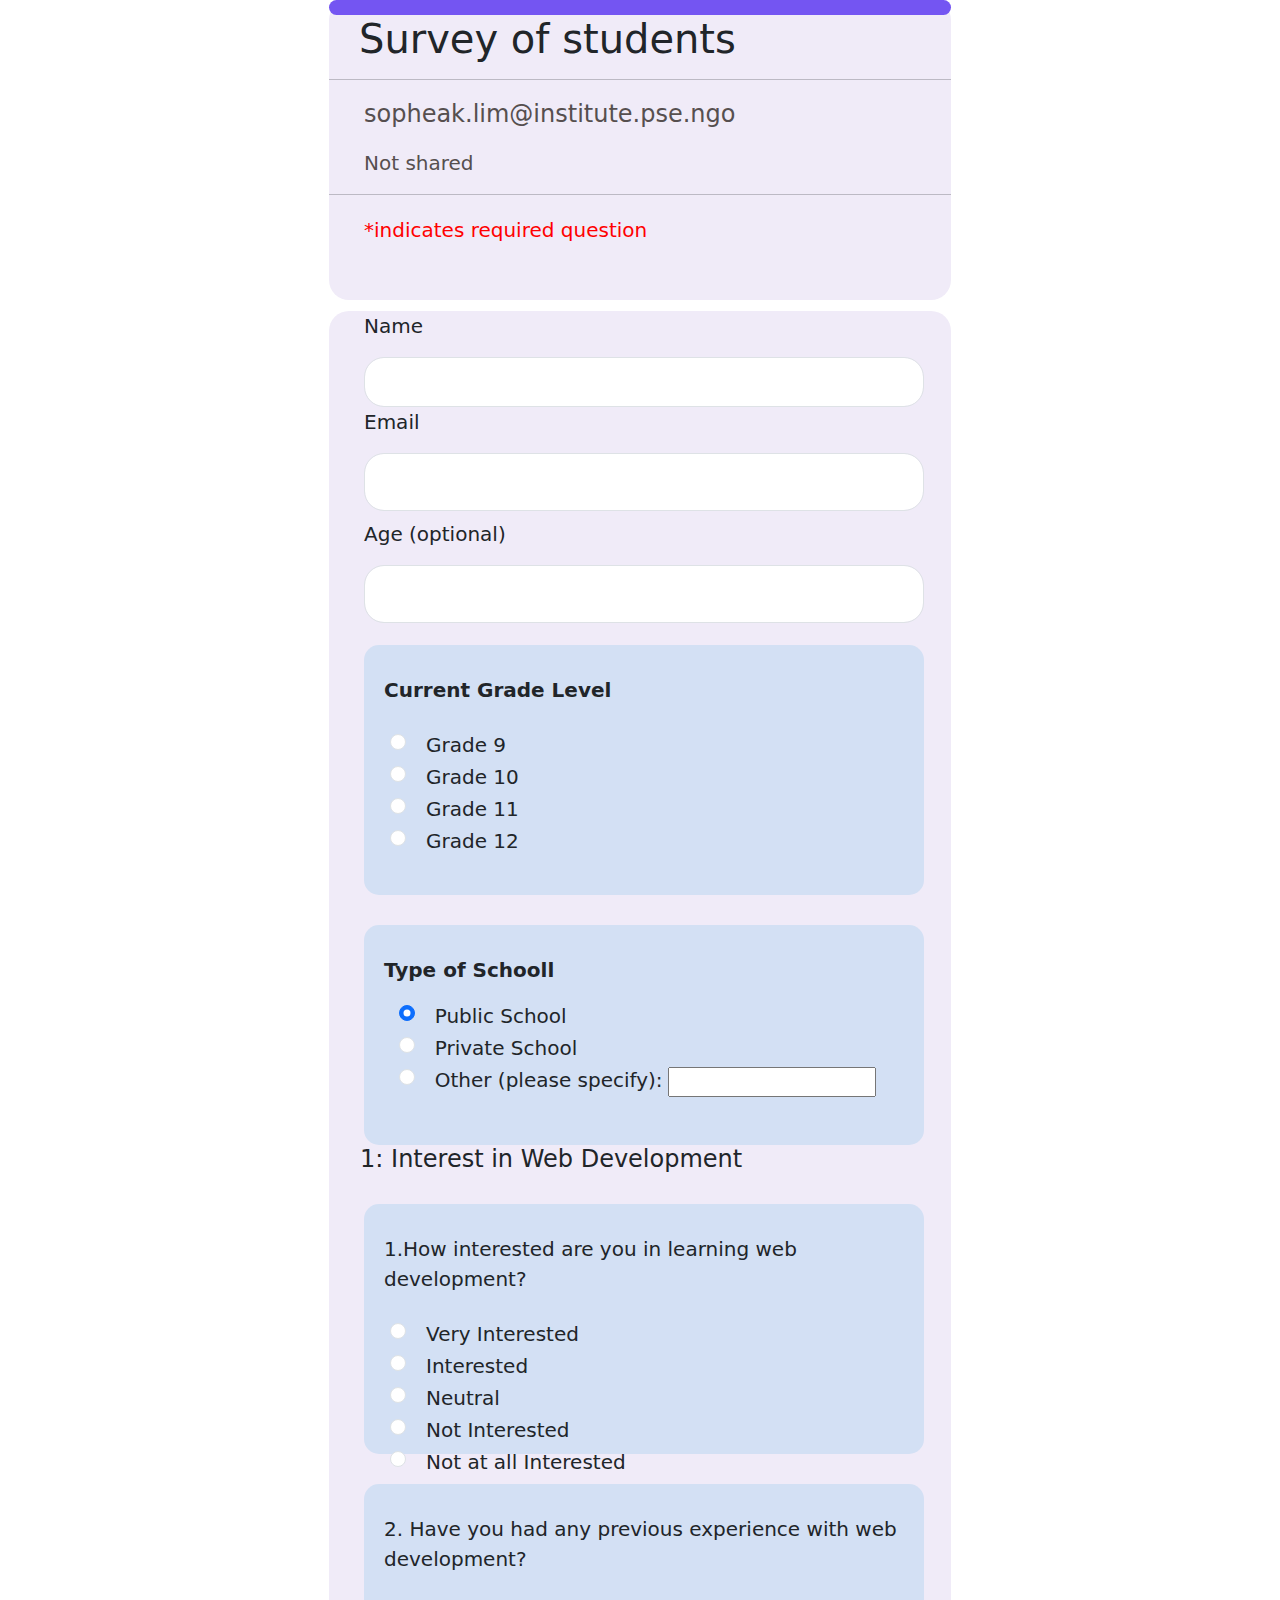
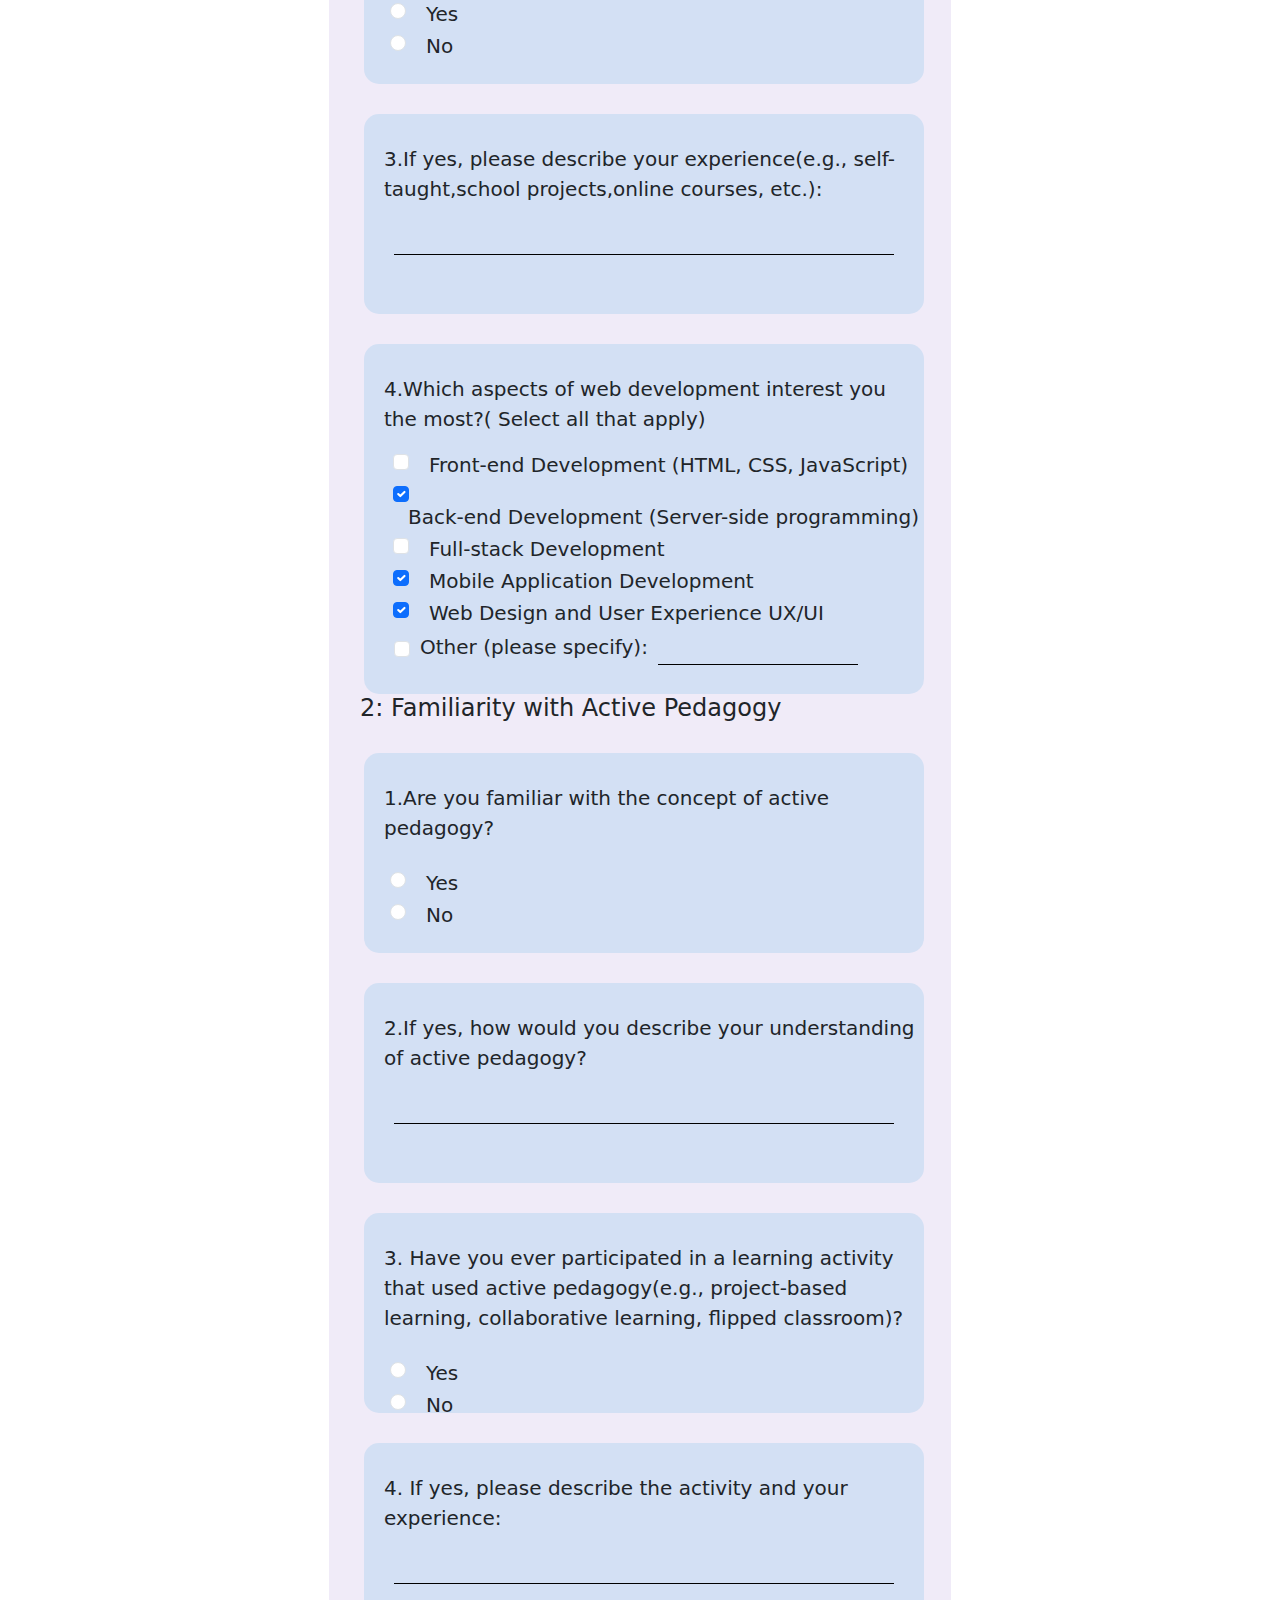
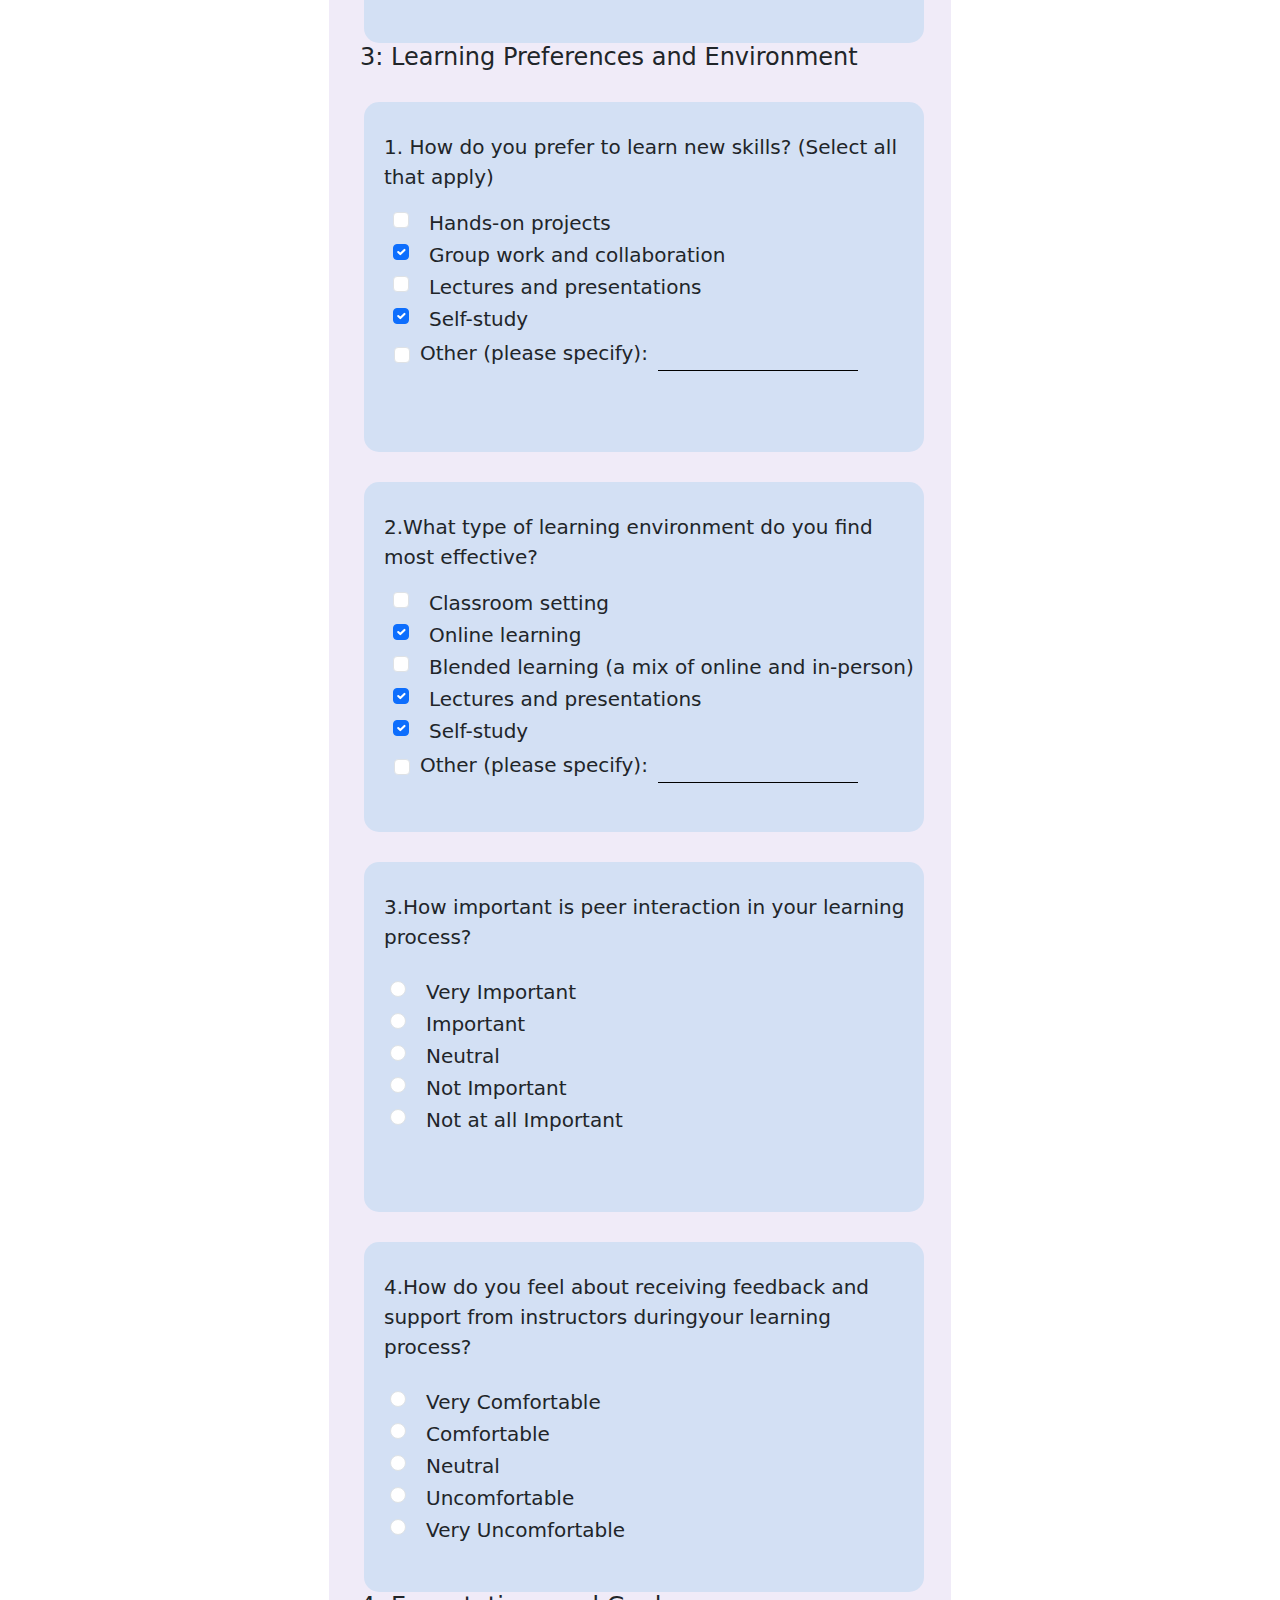
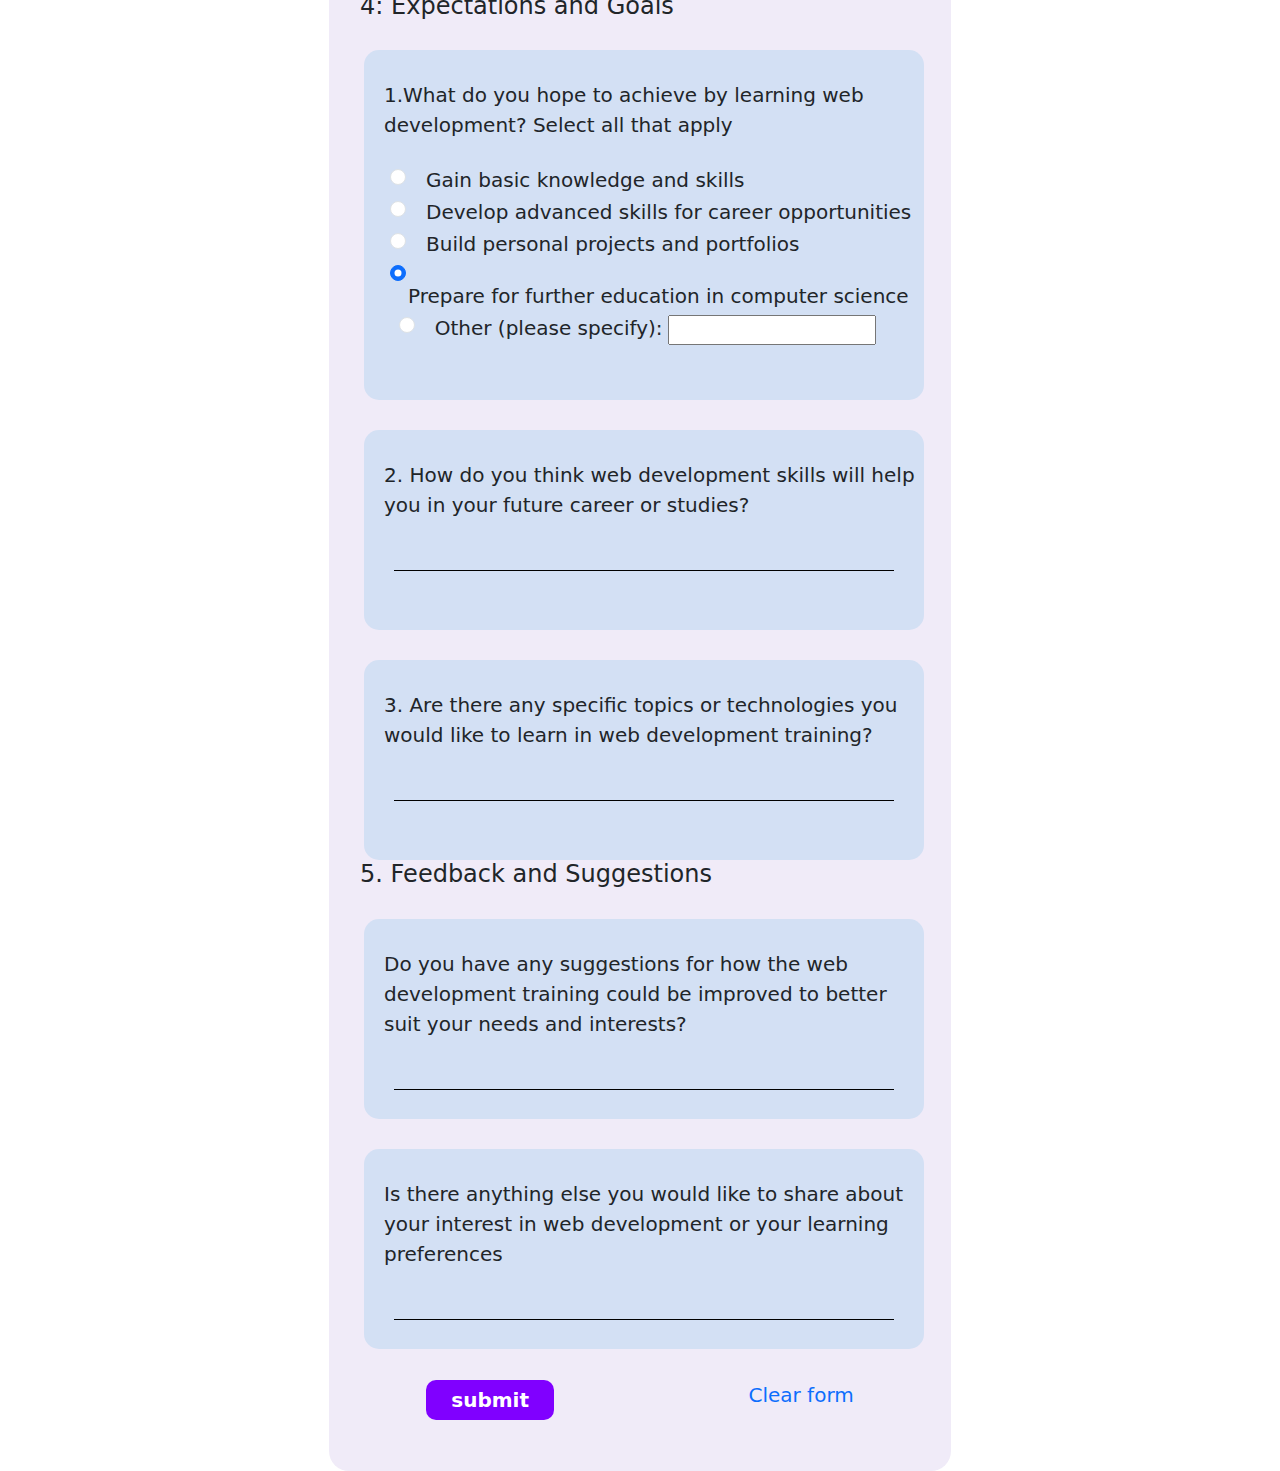
==== commit c41e68b9: "Merge branch 'pheak' into sreyphea" ====
--- a/index.html
+++ b/index.html
@@ -5,42 +5,48 @@
     <meta charset="UTF-8">
     <meta name="viewport" content="width=device-width, initial-scale=1.0">
     <link rel="stylesheet" href="style.css">
+
     <title>Survey student</title>
     <link href="https://cdn.jsdelivr.net/npm/bootstrap@5.3.3/dist/css/bootstrap.min.css" rel="stylesheet"
         integrity="sha384-QWTKZyjpPEjISv5WaRU9OFeRpok6YctnYmDr5pNlyT2bRjXh0JMhjY6hW+ALEwIH" crossorigin="anonymous">
-
 </head>
-
 <body>
     <div class="container">
         <div class="box1">
             <div class="nuv"></div>
             <div class="head">
-                <p>Survey of students</p>
+
+
+              
+              <h1>Survey of students</h1>
                 <hr>
-                <div class="name">
-                    <p>sreyphea.phorn@institute.pse.ngo</p>
-                </div>
-                <div class="name1">
-                    <p>Not shared</p>
-                </div>
+                <p style="color: #564F4F; font-size: 24px;">sopheak.lim@institute.pse.ngo</p>
+                <p style="font-size: 20px; color: #564F4F;">Not shared</p>
                 <hr>
             </div>
+
+
             <div class="phara">
                 <p>*indicates required question</p>
             </div>
         </div>
-        <form onsubmit="return submitForm(event)" >
+
+
         <div class="box2">
             <div class="nameinput">
                 <p>Name</p>
             </div>
             <div class="input-group flex-nowrap"
                 style="width: 90%; height: 50px;margin-left: 35px;border-radius: 30px;">
-                <input type="text" class="form-control" id="fullname" placeholder="" aria-label="" aria-describedby="addon-wrapping"
+                <input 
+                type="text" 
+                class="form-control" 
+                placeholder="" 
+                aria-label="" 
+                aria-describedby="addon-wrapping"
                     style="border-radius: 20px;">
             </div>
-            
+
 
             <div class="nameinput">
                 <p>Email</p>
@@ -62,108 +68,170 @@
                 <p>Current Grade Level</p>
 
                 <div class="form-check" style="margin-top: 25px;">
-                    <input class="form-check-input" type="radio" name="gradeChoice" id="flexRadioDefault1" checked
-                        style="margin-left:2px;" value="Grade 9">
-                    <label class="form-check-label" for="gradeChoice" style="font-size: 20px; margin-left: 20px;">
-                        Grade 9 </label>
-                </div>
-                <div class="form-check">
-                    <input class="form-check-input" type="radio" name="gradeChoice" id="flexRadioDefault2" checked
-                        style="margin-left:2px;" value="Grade 10">
-                    <label class="form-check-label" for="flexRadioDefault2" style="font-size: 20px; margin-left: 20px;">
-                        Grade 10 </label>
-                </div>
-                <div class="form-check">
-                    <input class="form-check-input" type="radio" name="gradeChoice" id="flexRadioDefault3" checked
-                        style="margin-left:2px;" value="Grade 11">
-                    <label class="form-check-label" for="flexRadioDefault3" style="font-size: 20px; margin-left: 20px;">
-                        Grade 11 </label>
-                </div>
-                <div class="form-check">
-                    <input class="form-check-input" type="radio" name="gradeChoice" id="flexRadioDefault4" checked
-                        style="margin-left:2px;" value="Grade 12">
-                    <label class="form-check-label" for="flexRadioDefault4" style="font-size: 20px; margin-left: 20px;">
-                        Grade 12 </label>
+
+                  
+
+                   <input 
+                    class="form-check-input" 
+                    type="radio" 
+                    name="flexRadioDefault" 
+                    id="flexRadioDefault1" checked
+                        style="margin-left:2px;">
+                    <label class="form-check-label" for="flexRadioDefault" style="font-size: 20px; margin-left: 20px;">  Grade 9 </label>
+                </div>
+                <div class="form-check">
+                    <input 
+                    class="form-check-input" 
+                    type="radio" 
+                    name="flexRadioDefault" 
+                    id="flexRadioDefault2" checked
+                        style="margin-left:2px;">
+                    <label class="form-check-label" for="flexRadioDefault2" style="font-size: 20px; margin-left: 20px;"> Grade 10 </label>
+                </div>
+                <div class="form-check">
+                    <input 
+                    class="form-check-input" 
+                    type="radio" 
+                    name="flexRadioDefault" 
+                    id="flexRadioDefault3" checked
+                        style="margin-left:2px;">
+                    <label class="form-check-label" for="flexRadioDefault3" style="font-size: 20px; margin-left: 20px;"> Grade 11 </label>
+                </div>
+                <div class="form-check">
+                    <input 
+                    class="form-check-input" 
+                    type="radio" 
+                    name="flexRadioDefault"
+                     id="flexRadioDefault4" checked
+                        style="margin-left:2px;">
+                    <label class="form-check-label" for="flexRadioDefault4" style="font-size: 20px; margin-left: 20px;"> Grade 12 </label>
+
                 </div>
             </div>
             <div class="school">
                 <p>Type of Schooll</p>
                 <div class="form-check">
-                    <input class="form-check-input" type="radio" name="exampleRadios" id="exampleRadios1"
-                        value="option1"  style="margin-left: 2%;">
-                    <label class="form-check-label" for="exampleRadios1" style="font-size: 20px; margin-left: 20px;">
-                        Public School
-                    </label>
-                </div>
-                <div class="form-check">
-                    <input class="form-check-input" type="radio" name="exampleRadios" id="exampleRadios2"
+
+            
+                    <input 
+                    class="form-check-input" 
+                    type="radio" 
+                    name="exampleRadios"
+                     id="exampleRadios1"
+                    value="option1" 
+                    checked style="margin-left: 2%;">
+                    <label class="form-check-label" for="exampleRadios1" style="font-size: 20px; margin-left: 20px;">Public School</label>
+                </div>
+                <div class="form-check">
+                    <input 
+                    class="form-check-input" 
+                    type="radio" 
+                    name="exampleRadios" 
+                    id="exampleRadios2"
                         value="option2" style="margin-left: 2%;">
-                    <label class="form-check-label" for="exampleRadios2" style="font-size: 20px; margin-left: 20px;">
-                        Private School </label>
-                </div>
-                <form>
-                    <div class="form-group">
-                        <input type="checkbox" name="other" id="other" style="margin-left:35px;">
-                        <label for="other">Other (please specify):</label>
-                        <input type="text" name="other_specify" id="other_specify">
-                    </div>
-                </form>
-
-            </div>
+                    <label class="form-check-label" for="exampleRadios2" style="font-size: 20px; margin-left: 20px;">Private School </label>
+                </div>
+                <div class="form-check">
+                    <input 
+                    class="form-check-input" 
+                    type="radio" 
+                    name="exampleRadios" 
+                    id="exampleRadios2"
+                        value="option2" style="margin-left: 2%;">
+                    <label class="form-check-label" for="exampleRadios2" style="font-size: 20px; margin-left: 20px;">Other (please specify):</label>
+                   
+                    <input 
+                    class="radio-text"
+                    type="text"
+                     name="other_specify" 
+                     id="other_specify">
+                </div>
+
+            </div>
+
+
+
+
+
+
+            <!-- Section1 -->
+
             <h1>1: Interest in Web Development</h1>
             <div class="Interest">
                 <p> 1.How interested are you in learning web development?</p>
                 <div class="form-check" style="margin-top: 25px;">
-                    <input class="form-check-input" type="radio" name="flexRadioDefault" id="flexRadioDefault15" checked
-                        style="margin-left:2px;">
-                    <label class="form-check-label" for="flexRadioDefault" style="font-size: 20px; margin-left: 20px;">
-                        Very Interested </label>
-                </div>
-                <div class="form-check">
-                    <input class="form-check-input" type="radio" name="flexRadioDefault" id="flexRadioDefault6" checked
-                        style="margin-left:2px;">
-                    <label class="form-check-label" for="flexRadioDefault2" style="font-size: 20px; margin-left: 20px;">
-                        Interested </label>
-                </div>
-                <div class="form-check">
-                    <input class="form-check-input" type="radio" name="flexRadioDefault" id="flexRadioDefault7" checked
-                        style="margin-left:2px;">
-                    <label class="form-check-label" for="flexRadioDefault3" style="font-size: 20px; margin-left: 20px;">
-                        Neutral </label>
-                </div>
-                <div class="form-check">
-                    <input class="form-check-input" type="radio" name="flexRadioDefault" id="flexRadioDefault8" checked
-                        style="margin-left:2px;">
-                    <label class="form-check-label" for="flexRadioDefault4" style="font-size: 20px; margin-left: 20px;">
-                        Not Interested </label>
-                </div>
-                <div class="form-check">
-                    <input class="form-check-input" type="radio" name="flexRadioDefault" id="flexRadioDefault9" checked
-                        style="margin-left:2px;">
-                    <label class="form-check-label" for="flexRadioDefault4" style="font-size: 20px; margin-left: 20px;">
-                        Not at all Interested </label>
+
+                   
+                    <input 
+                    class="form-check-input" 
+                    type="radio" 
+                    name="flexRadioDefault" 
+                    id="flexRadioDefault15" checked
+                        style="margin-left:2px;">
+                    <label class="form-check-label" for="flexRadioDefault" style="font-size: 20px; margin-left: 20px;"> Very Interested </label>
+                </div>
+                <div class="form-check">
+                    <input 
+                    class="form-check-input" 
+                    type="radio" 
+                    name="flexRadioDefault" 
+                    id="flexRadioDefault6" checked
+                        style="margin-left:2px;">
+                    <label class="form-check-label" for="flexRadioDefault2" style="font-size: 20px; margin-left: 20px;">Interested </label>
+                </div>
+                <div class="form-check">
+                    <input 
+                    class="form-check-input" 
+                    type="radio"
+                     name="flexRadioDefault" 
+                     id="flexRadioDefault7" checked
+                        style="margin-left:2px;">
+                    <label class="form-check-label" for="flexRadioDefault3" style="font-size: 20px; margin-left: 20px;">Neutral </label>
+                </div>
+                <div class="form-check">
+                    <input 
+                    class="form-check-input" 
+                    type="radio" 
+                    name="flexRadioDefault" 
+                    id="flexRadioDefault8" checked
+                        style="margin-left:2px;">
+                    <label class="form-check-label" for="flexRadioDefault4" style="font-size: 20px; margin-left: 20px;"> Not Interested </label>
+                </div>
+                <div class="form-check">
+                    <input 
+                    class="form-check-input"
+                    type="radio"
+                     name="flexRadioDefault"
+                      id="flexRadioDefault9" checked
+                        style="margin-left:2px;">
+                    <label class="form-check-label" for="flexRadioDefault4" style="font-size: 20px; margin-left: 20px;">Not at all Interested </label>
+
                 </div>
             </div>
             <div class="Q2">
-
-                <p>2. Have you had any previous experience with
-                    web development?</p>
+              <p>2. Have you had any previous experience with web development?</p>
                 <div class="form-check" style="margin-top: 25px;">
-                    <input class="form-check-input" type="radio" name="flexRadioDefault" id="flexRadioDefault17" checked
-                        style="margin-left:2px;">
-                    <label class="form-check-label" for="flexRadioDefault" style="font-size: 20px; margin-left: 20px;">
-                        Yes </label>
-                </div>
-                <div class="form-check">
-                    <input class="form-check-input" type="radio" name="flexRadioDefault" id="flexRadioDefault" checked
-                        style="margin-left:2px;">
-                    <label class="form-check-label" for="flexRadioDefault2" style="font-size: 20px; margin-left: 20px;">
-                        No </label>
+                    <input 
+                    class="form-check-input" 
+                    type="radio" 
+                    name="flexRadioDefault" 
+                    id="flexRadioDefault17" checked
+                        style="margin-left:2px;">
+                    <label class="form-check-label" for="flexRadioDefault" style="font-size: 20px; margin-left: 20px;">Yes </label>
+                </div>
+                <div class="form-check">
+                    <input 
+                    class="form-check-input" 
+                    type="radio"
+                     name="flexRadioDefault" 
+                     id="flexRadioDefault" checked
+                        style="margin-left:2px;">
+                    <label class="form-check-label" for="flexRadioDefault2" style="font-size: 20px; margin-left: 20px;">No </label>
                 </div>
             </div>
             <div class="Q3">
-                <p>3.If yes, please describe your experience(e.g., self-taught,
-                    school projects,online courses, etc.):</p>
+                <p>3.If yes, please describe your experience(e.g., self-taught,school projects,online courses, etc.):</p>
+
 
                 <form>
                     <div class="form-group">
@@ -173,73 +241,104 @@
 
             </div>
             <div class="Q4">
-                <p>4.Which aspects of web development interest you the
-                    most?( Select all that apply)</p>
-                <div class="form-check">
-                    <input class="form-check-input" type="checkbox" value="" id="flexCheckDefault"
+
+             
+
+                <p>4.Which aspects of web development interest you the most?( Select all that apply)</p>
+                <div class="form-check">
+                    <input 
+                    class="form-check-input" 
+                    type="checkbox" 
+                    value="" 
+                    id="flexCheckDefault" style="margin-left: 5px;">
+                    <label class="form-check-label" for="flexCheckDefault" style="margin-left: 20px;font-size: 20px;" >Front-end Development (HTML, CSS, JavaScript) </label>
+                  </div>
+                  <div class="form-check">
+                        <input 
+                        class="form-check-input" 
+                        type="checkbox" 
+                        value="" 
+                        id="flexCheckChecked" checked 
                         style="margin-left: 5px;">
-                    <label class="form-check-label" for="flexCheckDefault" style="margin-left: 20px;font-size: 20px;">
-                        Front-end Development (HTML, CSS, JavaScript) </label>
-                </div>
-                <div class="form-check">
-                    <input class="form-check-input" type="checkbox" value="" id="flexCheckChecked" checked
-                        style="margin-left: 5px;">
-                    <label class="form-check-label" for="flexCheckChecked" style="margin-left: 20px;font-size: 20px;">
-                        Back-end Development (Server-side programming)
-                    </label>
-                </div>
-                <form>
-                    <div class="form-check">
-                        <input class="form-check-input" type="checkbox" name="check" value="" id="flexCheckDefault3"
+                        <label class="form-check-label" for="flexCheckChecked" style="margin-left: 20px;font-size: 20px;"> Back-end Development (Server-side programming) </label>
+                  </div>
+                <form>
+
+                <div class="form-check">
+                    <input 
+                            class="form-check-input" 
+                            type="checkbox" 
+                            value="" 
+                            id="flexCheckDefault3" 
                             style="margin-left: 5px;">
-                        <label class="form-check-label" for="flexCheckDefault"
-                            style="margin-left: 20px;font-size: 20px;">
-                            Full-stack Development </label>
-                    </div>
-                    <div class="form-check">
-                        <input class="form-check-input" type="checkbox" name="check" value="" id="flexCheckChecked4" checked
-                            style="margin-left: 5px;">
-                        <label class="form-check-label" for="flexCheckChecked"
-                            style="margin-left: 20px;font-size: 20px;">
-                            Mobile Application Development </label>
-                    </div>
-                    <div class="form-check">
-                        <input class="form-check-input" type="checkbox" name="check" value="" id="flexCheckChecked5" checked
-                            style="margin-left: 5px;">
-                        <label class="form-check-label" for="flexCheckChecked"
-                            style="margin-left: 20px;font-size: 20px;">
-                            Web Design and User Experience UX</label>
-                    </div>
-                    <form>
-                        <div class="form-group">
-                            <input class="form-check-input" type="checkbox" name="check" value="" id="flexCheckDefault1"
-                                style="margin-left: 5px; margin-left: 30px;">
-                            <label for="other" style="font-size: 20px;">Other (please specify):</label>
-                            <input type="text" name="other_specify" id="other_specify6">
-                        </div>
-                    </form>
-                </form>
-            </div>
+                            <label class="form-check-label" for="flexCheckDefault" style="margin-left: 20px;font-size: 20px;" >Full-stack Development</label>
+                  </div>
+                  <div class="form-check">
+                    <input 
+                            class="form-check-input" 
+                            type="checkbox" 
+                            value="" 
+                            id="flexCheckChecked4" 
+                            checked style="margin-left: 5px;">
+                            <label class="form-check-label" for="flexCheckChecked" style="margin-left: 20px;font-size: 20px;">Mobile Application Development</label>
+                  </div>
+                  <div class="form-check">
+                    <input 
+                            class="form-check-input" 
+                            type="checkbox" 
+                            value="" 
+                            id="flexCheckChecked5" 
+                            checked style="margin-left: 5px;">
+                            <label class="form-check-label" for="flexCheckChecked" style="margin-left: 20px;font-size: 20px;"> Web Design and User Experience UX/UI </label>
+                  </div>
+                <form>
+                    <div class="form-group_1">
+                        <input 
+                        class="form-check-input" 
+                        type="checkbox"
+                        value=""
+                        id="flexCheckDefault1" style="margin-left: 5px; margin-left: 30px;">
+                        <label for="other" style="font-size: 20px;">Other (please specify):</label>
+                        <input 
+                        type="text" 
+                        name="other_specify" 
+                        id="other_specify6">
+                    </div>
+                </form>
+                </form>
+             </div>
+
+
+
+
+
+
+            <!-- Section 2 -->
             <h1>2: Familiarity with Active Pedagogy</h1>
             <div class="Q2">
-
                 <p>1.Are you familiar with the concept of active pedagogy?</p>
                 <div class="form-check" style="margin-top: 25px;">
-                    <input class="form-check-input" type="radio" name="flexRadioDefault" id="flexRadioDefault11" checked
-                        style="margin-left:2px;">
-                    <label class="form-check-label" for="flexRadioDefault" style="font-size: 20px; margin-left: 20px;">
-                        Yes </label>
-                </div>
-                <div class="form-check">
-                    <input class="form-check-input" type="radio" name="flexRadioDefault" id="flexRadioDefault12" checked
-                        style="margin-left:2px;">
-                    <label class="form-check-label" for="flexRadioDefault2" style="font-size: 20px; margin-left: 20px;">
-                        No </label>
+                    <input 
+                        class="form-check-input" 
+                        type="radio" 
+                        name="flexRadioDefault" 
+                        id="flexRadioDefault11" checked
+                            style="margin-left:2px;">
+                        <label class="form-check-label" for="flexRadioDefault" style="font-size: 20px; margin-left: 20px;">Yes </label>
+                </div>
+                <div class="form-check">
+                    <input 
+                    class="form-check-input" 
+                    type="radio" 
+                    name="flexRadioDefault" 
+                    id="flexRadioDefault12" checked
+                        style="margin-left:2px;">
+                    <label class="form-check-label" for="flexRadioDefault2" style="font-size: 20px; margin-left: 20px;">No </label>
+
                 </div>
             </div>
             <div class="Q3">
                 <p>2.If yes, how would you describe your understanding of active pedagogy?</p>
-
                 <form>
                     <div class="form-group">
                         <input type="text" name="other_specify" id="">
@@ -248,21 +347,27 @@
 
             </div>
             <div class="Q2">
-
-                <p>3. Have you ever participated in a learning activity that used
-                    active pedagogy(e.g., project-based learning, collaborative
-                    learning, flipped classroom)?</p>
+    
+
+                <p>3. Have you ever participated in a learning activity that used active pedagogy(e.g., project-based learning, collaborative learning, flipped classroom)?</p>
                 <div class="form-check" style="margin-top: 25px;">
-                    <input class="form-check-input" type="radio" name="flexRadioDefault" id="flexRadioDefault13" checked
-                        style="margin-left:2px;">
-                    <label class="form-check-label" for="flexRadioDefault" style="font-size: 20px; margin-left: 20px;">
-                        Yes </label>
-                </div>
-                <div class="form-check">
-                    <input class="form-check-input" type="radio" name="flexRadioDefault" id="flexRadioDefault14" checked
-                        style="margin-left:2px;">
-                    <label class="form-check-label" for="flexRadioDefault2" style="font-size: 20px; margin-left: 20px;">
-                        No </label>
+                    <input 
+                    class="form-check-input" 
+                    type="radio" 
+                    name="flexRadioDefault" 
+                    id="flexRadioDefault13" checked
+                        style="margin-left:2px;">
+                    <label class="form-check-label" for="flexRadioDefault" style="font-size: 20px; margin-left: 20px;">Yes </label>
+                </div>
+                <div class="form-check">
+                    <input 
+                    class="form-check-input" 
+                    type="radio" 
+                    name="flexRadioDefault" 
+                    id="flexRadioDefault14" checked
+                        style="margin-left:2px;">
+                    <label class="form-check-label" for="flexRadioDefault2" style="font-size: 20px; margin-left: 20px;"> No </label>
+
                 </div>
 
             </div>
@@ -276,103 +381,347 @@
                 </form>
 
             </div>
+
+            <!-- hi hi -->
+            <!-- Section 3 -->
             <h1>3: Learning Preferences and Environment</h1>
             <div class="Q4">
-                <p>4.Which aspects of web development interest you the
-                    most?( Select all that apply)</p>
-                <div class="form-check">
-                    <input class="form-check-input" type="checkbox" value="" id="flexCheckDefault15"
-                        style="margin-left: 5px;">
-                    <label class="form-check-label" for="flexCheckDefault" style="margin-left: 20px;font-size: 20px;">
-                        Front-end Development (HTML, CSS, JavaScript) </label>
-                </div>
-                <div class="form-check">
-                    <input class="form-check-input" type="checkbox" value="" id="flexCheckChecked16" checked
-                        style="margin-left: 5px;">
-                    <label class="form-check-label" for="flexCheckChecked" style="margin-left: 20px;font-size: 20px;">
-                        Back-end Development (Server-side programming)
-
-                    </label>
-                </div>
-                <form>
-
-                    <div class="form-check">
-                        <input class="form-check-input" type="checkbox" value="" id="flexCheckDefault17"
-                            style="margin-left: 5px;">
-                        <label class="form-check-label" for="flexCheckDefault"
-                            style="margin-left: 20px;font-size: 20px;">
-                            Full-stack Development </label>
-                    </div>
-                    <div class="form-check">
-                        <input class="form-check-input" type="checkbox" value="" id="flexCheckChecked18" checked
-                            style="margin-left: 5px;">
-                        <label class="form-check-label" for="flexCheckChecked"
-                            style="margin-left: 20px;font-size: 20px;">
-                            Mobile Application Development </label>
-                    </div>
-                    <div class="form-check">
-                        <input class="form-check-input" type="checkbox" value="" id="flexCheckChecked19" checked
-                            style="margin-left: 5px;">
-                        <label class="form-check-label" for="flexCheckChecked"
-                            style="margin-left: 20px;font-size: 20px;">
-                            Web Design and User Experience UX </label>
-                    </div>
-                    <form>
-                        <div class="form-group">
-                            <input class="form-check-input" type="checkbox" value="" id="flexCheckDefault20"
-                                style="margin-left: 5px; margin-left: 30px;">
-                            <label for="other" style="font-size: 20px;">Other (please specify):</label>
-                            <input type="text" name="other_specify" id="other_specify20">
-                        </div>
+                <p>1. How do you prefer to learn new skills? (Select all that apply) </p>
+                <div class="form-check">
+                    <input 
+                    class="form-check-input" 
+                    type="checkbox" 
+                    value="" 
+                    id="flexCheckDefault15" 
+                    style="margin-left: 5px;">
+                    <label class="form-check-label" for="flexCheckDefault" style="margin-left: 20px;font-size: 20px;" >Hands-on projects </label>
+                  </div>
+                  <div class="form-check">
+                    <input 
+                    class="form-check-input" 
+                    type="checkbox" 
+                    value="" 
+                    id="flexCheckChecked16" 
+                    checked style="margin-left: 5px;">
+                    <label class="form-check-label" for="flexCheckChecked" style="margin-left: 20px;font-size: 20px;"> Group work and collaboration </label>
+                  </div>
+                <form>
+
+                <div class="form-check">
+                    <input 
+                    class="form-check-input" 
+                    type="checkbox" 
+                    value="" 
+                    id="flexCheckDefault17" 
+                    style="margin-left: 5px;">
+                    <label class="form-check-label" for="flexCheckDefault" style="margin-left: 20px;font-size: 20px;" >Lectures and presentations </label>
+                  </div>
+                  <div class="form-check">
+                    <input 
+                    class="form-check-input" 
+                    type="checkbox" 
+                    value="" 
+                    id="flexCheckChecked18" 
+                    checked style="margin-left: 5px;">
+                    <label class="form-check-label" for="flexCheckChecked" style="margin-left: 20px;font-size: 20px;">Self-study</label>
+                  </div>
+                <form>
+                    <div class="form-group_1">
+                        <input 
+                        class="form-check-input" 
+                        type="checkbox" 
+                        value="" 
+                        id="flexCheckDefault20" 
+                        style="margin-left: 5px; margin-left: 30px;">
+                        <label for="other" style="font-size: 20px;">Other (please specify):</label>
+                        <input 
+                        type="text"
+                         name="other_specify" 
+                         id="other_specify20">
+                    </div>
+                </form>
+                </form>
+            </div>
+            <div class="Q6">
+                <p>2.What type of learning environment do you find most effective?</p>
+                <div class="form-check">
+                    <input 
+                    class="form-check-input" 
+                    type="checkbox" 
+                    value="" 
+                    id="flexCheckDefault21" 
+                    style="margin-left: 5px;">
+                    <label class="form-check-label" for="flexCheckDefault" style="margin-left: 20px;font-size: 20px;" >Classroom setting</label>
+                  </div>
+                  <div class="form-check">
+                    <input 
+                    class="form-check-input" 
+                    type="checkbox" 
+                    value="" 
+                    id="flexCheckChecked22" 
+                    checked style="margin-left: 5px;">
+                    <label class="form-check-label" for="flexCheckChecked" style="margin-left: 20px;font-size: 20px;"> Online learning</label>
+                  </div>
+             <form>
+              <div class="form-check">
+                    <input 
+                    class="form-check-input" 
+                    type="checkbox" 
+                    value="" 
+                    id="flexCheckDefault23" 
+                    style="margin-left: 5px;">
+                    <label class="form-check-label" for="flexCheckDefault" style="margin-left: 20px;font-size: 20px;" >Blended learning (a mix of online and in-person) </label>
+                  </div>
+                  <div class="form-check">
+                    <input 
+                    class="form-check-input" 
+                    type="checkbox" 
+                    value="" 
+                    id="flexCheckChecked24" 
+                    checked style="margin-left: 5px;">
+                    <label class="form-check-label" for="flexCheckChecked" style="margin-left: 20px;font-size: 20px;">Lectures and presentations</label>
+                  </div>
+                  <div class="form-check">
+                    <input 
+                    class="form-check-input" 
+                    type="checkbox" 
+                    value="" 
+                    id="flexCheckChecked25" 
+                    checked style="margin-left: 5px;">
+                    <label class="form-check-label" for="flexCheckChecked" style="margin-left: 20px;font-size: 20px;">Self-study </label>
+                  </div>
+                     <form>
+                    <div class="form-group_1">
+                        <input 
+                        class="form-check-input" 
+                        type="checkbox" 
+                        value="" 
+                        id="flexCheckDefault26" 
+                        style="margin-left: 5px; margin-left: 30px;">
+                        <label for="other" style="font-size: 20px;">Other (please specify):</label>
+                        <input type="text" name="other_specify" id="other_specify27">
+                    </div>
                     </form>
                 </form>
-            </div>
-            <div class="Q4">
-                <p>2.What type of learning environment do you find most
-                    effective?</p>
-
-                <form>
-
-                    <div class="form-check">
-                        <input class="form-check-input" type="checkbox" value="" id="flexCheckDefault22"
-                            style="margin-left: 5px;">
-                        <label class="form-check-label" for="flexCheckDefault"
-                            style="margin-left: 20px;font-size: 20px;">
-                            Full-stack Development </label>
-                    </div>
-                    <div class="form-check">
-                        <input class="form-check-input" type="checkbox" value="" id="flexCheckChecked26" checked
-                            style="margin-left: 5px;">
-                        <label class="form-check-label" for="flexCheckChecked"
-                            style="margin-left: 20px;font-size: 20px;">
-                            Mobile Application Development </label>
-                    </div>
-                    <div class="form-check">
-                        <input class="form-check-input" type="checkbox" value="" id="flexCheckChecked24" checked
-                            style="margin-left: 5px;">
-                        <label class="form-check-label" for="flexCheckChecked"
-                            style="margin-left: 20px;font-size: 20px;">
-                            Web Design and User Experience UX </label>
-                    </div>
-                    <form>
-                        <div class="form-group">
-                            <input class="form-check-input" type="checkbox" value="" id="flexCheckDefault25"
-                                style="margin-left: 5px; margin-left: 30px;">
-                            <label for="other" style="font-size: 20px;">Other (please specify):</label>
-                            <input type="text" name="other_specify" id="other_specify25">
-                        </div>
-                    </form>
-                    <button type="submit">Submit</button>
-
-                </form>
+          </div>
+          <div class="Q7">
+            <p> 3.How important is peer interaction in your learning process?</p>
+            <div class="form-check" style="margin-top: 25px;">
+                <input 
+                class="form-check-input" 
+                type="radio" 
+                name="flexRadioDefault" 
+                id="flexRadioDefault28" checked
+                    style="margin-left:2px;">
+                <label class="form-check-label" for="flexRadioDefault" style="font-size: 20px; margin-left: 20px;">Very Important </label>
+            </div>
+            <div class="form-check">
+                <input 
+                class="form-check-input" 
+                type="radio" 
+                name="flexRadioDefault" 
+                id="flexRadioDefault29" checked
+                    style="margin-left:2px;">
+                <label class="form-check-label" for="flexRadioDefault2" style="font-size: 20px; margin-left: 20px;"> Important </label>
+            </div>
+            <div class="form-check">
+                <input 
+                class="form-check-input" 
+                type="radio" 
+                name="flexRadioDefault" 
+                id="flexRadioDefault30" 
+                checked
+                    style="margin-left:2px;">
+                <label class="form-check-label" for="flexRadioDefault3" style="font-size: 20px; margin-left: 20px;">Neutral</label>     
+                </div>
+            <div class="form-check">
+                <input 
+                class="form-check-input" 
+                type="radio" 
+                name="flexRadioDefault" 
+                id="flexRadioDefault31" checked
+                    style="margin-left:2px;">
+                <label class="form-check-label" for="flexRadioDefault4" style="font-size: 20px; margin-left: 20px;">Not Important  </label>
+            </div>
+    <div class="form-check">
+                <input 
+                class="form-check-input" 
+                type="radio" 
+                name="flexRadioDefault" 
+                id="flexRadioDefault32" checked
+                    style="margin-left:2px;">
+                <label class="form-check-label" for="flexRadioDefault4" style="font-size: 20px; margin-left: 20px;">Not at all Important</label>
             </div>
         </div>
-    </form>
+        <div class="Q7">
+            <p>  4.How do you feel about receiving feedback and support from instructors duringyour learning process?</p>
+            <div class="form-check" style="margin-top: 25px;">
+                <input 
+                class="form-check-input" 
+                type="radio" 
+                name="flexRadioDefault" 
+                id="flexRadioDefault33" checked
+                    style="margin-left:2px;">
+                <label class="form-check-label" for="flexRadioDefault" style="font-size: 20px; margin-left: 20px;">Very Comfortable </label>
+            </div>
+            <div class="form-check">
+                <input 
+                class="form-check-input" 
+                type="radio" 
+                name="flexRadioDefault" 
+                id="flexRadioDefaul34" checked
+                    style="margin-left:2px;">
+                <label class="form-check-label" for="flexRadioDefault2" style="font-size: 20px; margin-left: 20px;"> Comfortable </label>
+            </div>
+        <div class="form-check">
+                <input 
+                class="form-check-input" 
+                type="radio" 
+                name="flexRadioDefault" 
+                id="flexRadioDefault35" checked
+                    style="margin-left:2px;">
+                <label class="form-check-label" for="flexRadioDefault3" style="font-size: 20px; margin-left: 20px;"> Neutral   </label>       
+                
+                </div>
+            <div class="form-check">
+                <input 
+                class="form-check-input" 
+                type="radio" 
+                name="flexRadioDefault" 
+                id="flexRadioDefault36" checked
+                    style="margin-left:2px;">
+                <label class="form-check-label" for="flexRadioDefault4" style="font-size: 20px; margin-left: 20px;">Uncomfortable  </label>
+            </div>
+            <div class="form-check">
+                <input 
+                class="form-check-input" 
+                type="radio" 
+                name="flexRadioDefault" 
+                id="flexRadioDefault37" checked
+                    style="margin-left:2px;">
+                <label class="form-check-label" for="flexRadioDefault4" style="font-size: 20px; margin-left: 20px;"> Very Uncomfortable</label>
+            </div>
+
+        </div>
+
+
+
+        <!-- Section 4 -->
+        <h1>4: Expectations and Goals</h1>
+
+            <div class="Q8">
+                <p>   1.What do you hope to achieve by learning web 
+                    development? Select all that apply</p>
+                <div class="form-check" style="margin-top: 25px;">
+                    <input 
+                    class="form-check-input" 
+                    type="radio" 
+                    name="flexRadioDefault" 
+                    id="flexRadioDefault39" checked
+                        style="margin-left:2px;">
+                    <label class="form-check-label" for="flexRadioDefault" style="font-size: 20px; margin-left: 20px;"> Gain basic knowledge and skills </label>
+                </div>
+                <div class="form-check">
+                    <input 
+                    class="form-check-input" 
+                    type="radio" 
+                    name="flexRadioDefault" 
+                    id="flexRadioDefault40" checked
+                        style="margin-left:2px;">
+                    <label class="form-check-label" for="flexRadioDefault2" style="font-size: 20px; margin-left: 20px;"> Develop advanced skills for career opportunities</label>
+                </div>
+                <div class="form-check">
+                    <input 
+                    class="form-check-input" 
+                    type="radio" 
+                    name="flexRadioDefault" 
+                    id="flexRadioDefault41" checked
+                        style="margin-left:2px;">
+                    <label class="form-check-label" for="flexRadioDefault3" style="font-size: 20px; margin-left: 20px;">Build personal projects and portfolios  </label>
+                      </div>
+             <div class="form-check">
+                    <input 
+                        class="form-check-input" 
+                        type="radio" 
+                        name="flexRadioDefault" 
+                        id="flexRadioDefault42" checked
+                            style="margin-left:2px;">
+                    <label class="form-check-label" for="flexRadioDefault4" style="font-size: 20px; margin-left: 20px;">Prepare for further education in computer science </label>
+                </div>
+                <div class="form-check">
+                    <input 
+                    class="form-check-input" 
+                    type="radio" 
+                    name="exampleRadios" 
+                    id="exampleRadios2"
+                        value="option2" style="margin-left: 2%;">
+                    <label class="form-check-label" for="exampleRadios2" style="font-size: 20px; margin-left: 20px;">Other (please specify):</label>
+                   
+                    <input 
+                    class="radio-text"
+                    type="text"
+                     name="other_specify" 
+                     id="other_specify">
+                </div>
+            </div>
+            <div class="Q3">
+                <p>2. How do you think web development skills will help you in your future career or studies?</p>
+                <form>
+                    <div class="form-group">
+                        <input type="text" name="other_specify" id="">
+                    </div>
+                </form>
+
+            </div>
+            <div class="Q3">
+                <p>3. Are there any specific topics or technologies you would like to learn in web development training?</p>
+                <form>
+                    <div class="form-group">
+                        <input type="text" name="other_specify" id="">
+                    </div>
+                </form>
+                
+            </div>
+            <h1>5. Feedback and Suggestions</h1>
+            <div class="Q3">
+                <p> Do you have any suggestions for how the web development training could be improved to better suit your needs and interests?</p>
+                <form>
+                    <div class="form-group">
+                        <input type="text" name="other_specify" id="">
+                    </div>
+                </form>
+                
+            </div>
+            <div class="Q3">
+                <p> Is there anything else you would like to share about your interest in web development or your learning preferences</p>
+                <form>
+                    <div class="form-group">
+                        <input type="text" name="other_specify" id="">
+                    </div>
+                </form>
+                
+            </div>
+            
+            <div class="submit_clear">
+                <div class="submit">
+                    <button>submit</button>
+                </div>
+                <div class="clear">
+                    <a href="">Clear form</a>
+                </div>
+            </div>
+
+        </div>
+       
     </div>
+   
     <script src="script.js"></script>
     <script src="https://cdn.jsdelivr.net/npm/bootstrap@5.3.3/dist/js/bootstrap.bundle.min.js"
-        integrity="sha384-YvpcrYf0tY3lHB60NNkmXc5s9fDVZLESaAA55NDzOxhy9GkcIdslK1eN7N6jIeHz"
-        crossorigin="anonymous"></script>
+    integrity="sha384-YvpcrYf0tY3lHB60NNkmXc5s9fDVZLESaAA55NDzOxhy9GkcIdslK1eN7N6jIeHz"
+    crossorigin="anonymous"></script>
+
+
+
 </body>
 
 </html>--- a/style.css
+++ b/style.css
@@ -101,12 +101,18 @@
     font-size: 20px;
     font-weight: bold;
 }
+
+
+
+
 /* other */
 .form-group_1 {
+
             display: flex;
             align-items: center;
             margin-bottom: 10px;
         }
+
         .form-group_1 input[type="checkbox"] {
             margin-right: 10px;
         }
@@ -125,10 +131,25 @@
             margin-bottom: 10px;
             margin: auto;
         }
+
         .form-group input[type="checkbox"] {
             margin-right: 10px;
         }
         .form-group input[type="text"] {
+            margin-left: 10px;
+            border: none;
+            border-bottom: 1px solid #000;
+            padding: 5px 0;
+            outline: none;
+
+
+            width: 500px;
+            background-color: #D3E0F4;
+            margin: auto;
+        }
+
+        .radio-text [type="radio"]{
+          
             margin-left: 10px;
             border: none;
             border-bottom: 1px solid #000;
@@ -139,17 +160,6 @@
             margin: auto;
         }
 
-        .radio-text [type="radio"]{
-          
-            margin-left: 10px;
-            border: none;
-            border-bottom: 1px solid #000;
-            padding: 5px 0;
-            outline: none;
-            width: 500px;
-            background-color: #D3E0F4;
-            margin: auto;
-        }
 
 
 
@@ -157,7 +167,7 @@
             font-size: 24px;
             margin-left: 5%;
         }
-      
+
         .Interest{
             width: 90%;
             height: 250px;
@@ -282,4 +292,5 @@
         .clear a{
             font-size: 20px;
             text-decoration: none;
+
         }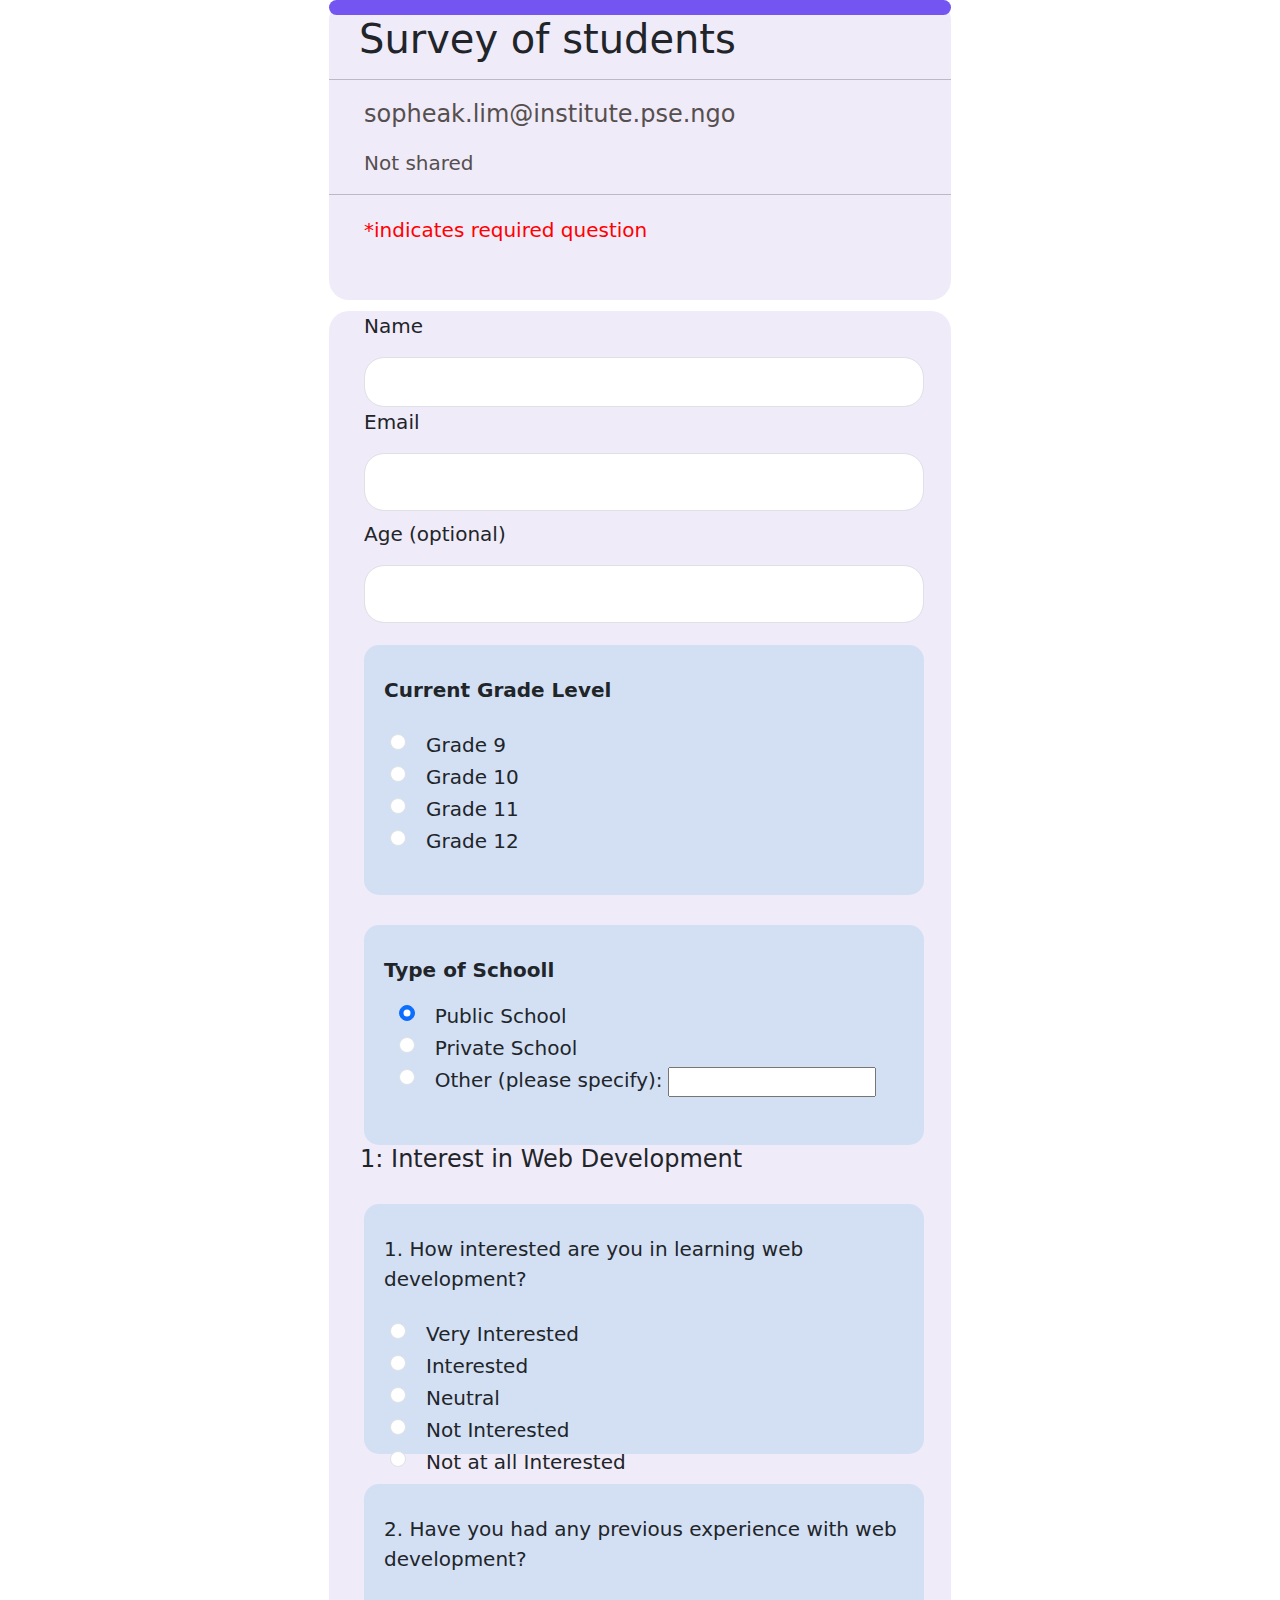
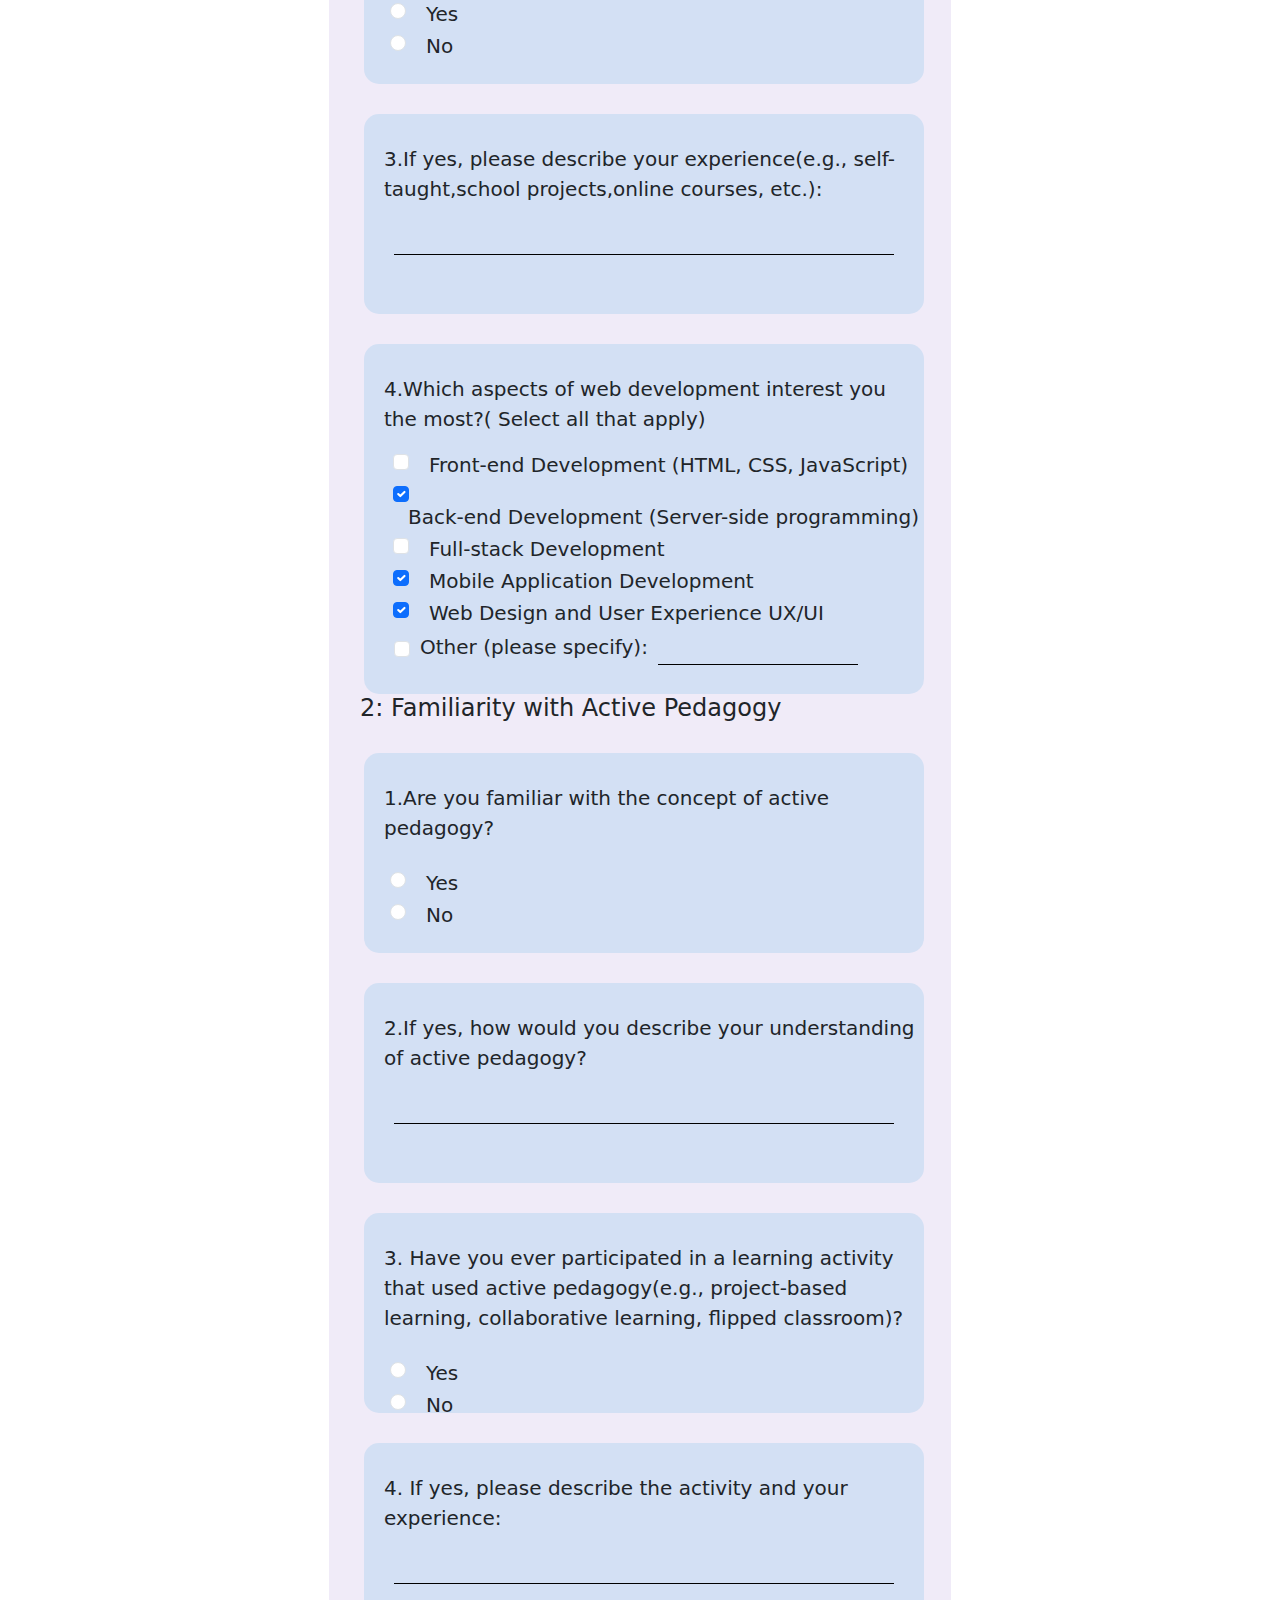
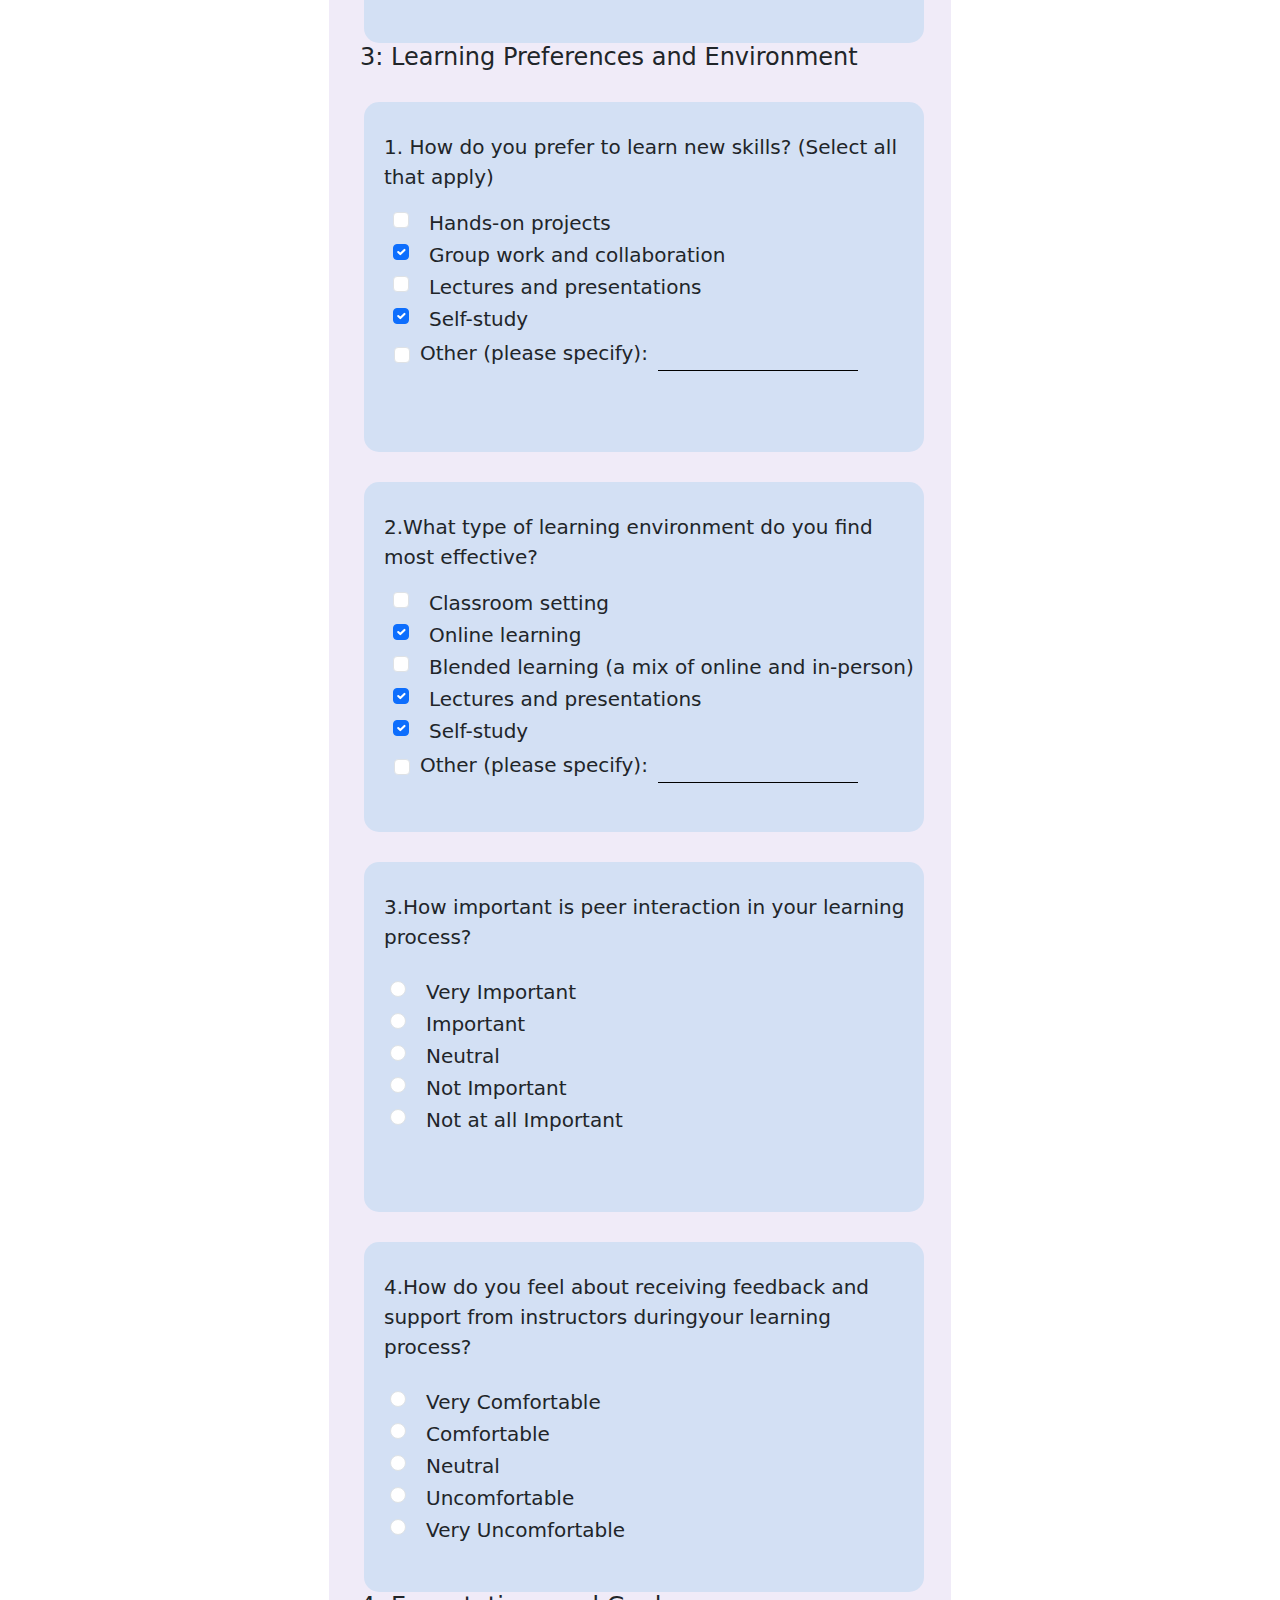
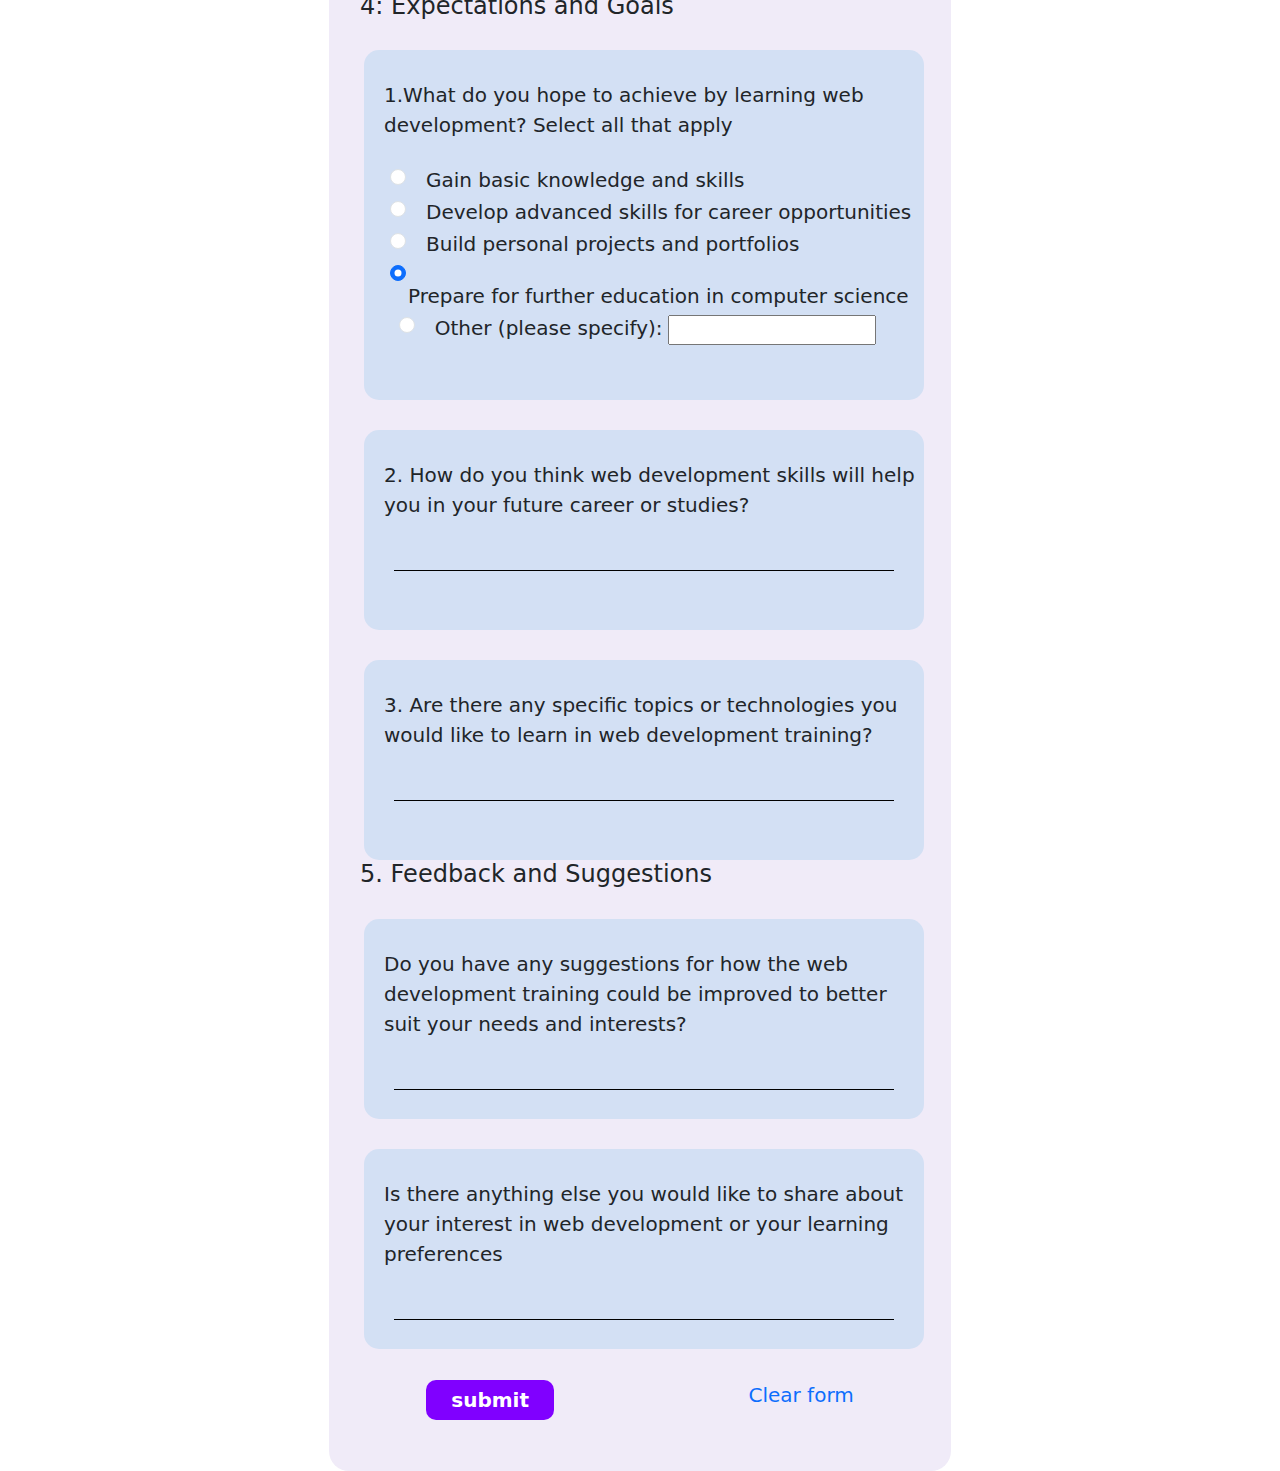
==== commit 273b3f3e: "get vale from input" ====
--- a/index.html
+++ b/index.html
@@ -1,717 +1,718 @@
 <!DOCTYPE html>
 <html lang="en">
-
 <head>
     <meta charset="UTF-8">
     <meta name="viewport" content="width=device-width, initial-scale=1.0">
+    <title>Survey student</title>
     <link rel="stylesheet" href="style.css">
-
-    <title>Survey student</title>
     <link href="https://cdn.jsdelivr.net/npm/bootstrap@5.3.3/dist/css/bootstrap.min.css" rel="stylesheet"
-        integrity="sha384-QWTKZyjpPEjISv5WaRU9OFeRpok6YctnYmDr5pNlyT2bRjXh0JMhjY6hW+ALEwIH" crossorigin="anonymous">
+    integrity="sha384-QWTKZyjpPEjISv5WaRU9OFeRpok6YctnYmDr5pNlyT2bRjXh0JMhjY6hW+ALEwIH" crossorigin="anonymous">
 </head>
 <body>
     <div class="container">
         <div class="box1">
             <div class="nuv"></div>
             <div class="head">
-
-
-              
-              <h1>Survey of students</h1>
+                <h1>Survey of students</h1>
                 <hr>
                 <p style="color: #564F4F; font-size: 24px;">sopheak.lim@institute.pse.ngo</p>
                 <p style="font-size: 20px; color: #564F4F;">Not shared</p>
                 <hr>
             </div>
 
-
             <div class="phara">
                 <p>*indicates required question</p>
             </div>
         </div>
 
-
-        <div class="box2">
-            <div class="nameinput">
-                <p>Name</p>
-            </div>
-            <div class="input-group flex-nowrap"
-                style="width: 90%; height: 50px;margin-left: 35px;border-radius: 30px;">
-                <input 
-                type="text" 
-                class="form-control" 
-                placeholder="" 
-                aria-label="" 
-                aria-describedby="addon-wrapping"
-                    style="border-radius: 20px;">
-            </div>
-
-
-            <div class="nameinput">
-                <p>Email</p>
-            </div>
-            <div class="form-floating mb-3" style="width: 90%; height: 50px;margin-left: 35px;border-radius: 30px;">
-                <input type="email" class="form-control" id="floatingInput" placeholder="name@example.com"
-                    style="border-radius: 20px;">
-                <label for="floatingInput"></label>
-            </div>
-            <div class="nameinput">
-                <p>Age (optional)</p>
-            </div>
-            <div class="form-floating mb-3" style="width: 90%; height: 50px;margin-left: 35px;border-radius: 30px;">
-                <input type="age" class="form-control" id="float" style="border-radius: 20px;">
-                <label for="floatingInput"></label>
-            </div>
-            <div class="grade">
-
-                <p>Current Grade Level</p>
-
-                <div class="form-check" style="margin-top: 25px;">
-
-                  
-
-                   <input 
-                    class="form-check-input" 
-                    type="radio" 
-                    name="flexRadioDefault" 
-                    id="flexRadioDefault1" checked
-                        style="margin-left:2px;">
-                    <label class="form-check-label" for="flexRadioDefault" style="font-size: 20px; margin-left: 20px;">  Grade 9 </label>
-                </div>
-                <div class="form-check">
-                    <input 
-                    class="form-check-input" 
-                    type="radio" 
-                    name="flexRadioDefault" 
-                    id="flexRadioDefault2" checked
-                        style="margin-left:2px;">
-                    <label class="form-check-label" for="flexRadioDefault2" style="font-size: 20px; margin-left: 20px;"> Grade 10 </label>
-                </div>
-                <div class="form-check">
-                    <input 
-                    class="form-check-input" 
-                    type="radio" 
-                    name="flexRadioDefault" 
-                    id="flexRadioDefault3" checked
-                        style="margin-left:2px;">
-                    <label class="form-check-label" for="flexRadioDefault3" style="font-size: 20px; margin-left: 20px;"> Grade 11 </label>
-                </div>
-                <div class="form-check">
-                    <input 
-                    class="form-check-input" 
-                    type="radio" 
-                    name="flexRadioDefault"
-                     id="flexRadioDefault4" checked
-                        style="margin-left:2px;">
-                    <label class="form-check-label" for="flexRadioDefault4" style="font-size: 20px; margin-left: 20px;"> Grade 12 </label>
-
-                </div>
-            </div>
-            <div class="school">
-                <p>Type of Schooll</p>
-                <div class="form-check">
-
-            
-                    <input 
-                    class="form-check-input" 
-                    type="radio" 
-                    name="exampleRadios"
-                     id="exampleRadios1"
-                    value="option1" 
-                    checked style="margin-left: 2%;">
-                    <label class="form-check-label" for="exampleRadios1" style="font-size: 20px; margin-left: 20px;">Public School</label>
-                </div>
-                <div class="form-check">
-                    <input 
-                    class="form-check-input" 
-                    type="radio" 
-                    name="exampleRadios" 
-                    id="exampleRadios2"
+        <form>
+            <div class="box2">
+                <div class="nameinput">
+                    <p>Name</p>
+                </div>
+                <div class="input-group flex-nowrap"
+                    style="width: 90%; height: 50px;margin-left: 35px;border-radius: 30px;">
+                    <input
+                    id="fullname" 
+                    name="fullname"
+                    type="text" 
+                    class="form-control" 
+                    placeholder="" 
+                    aria-label="" 
+                    aria-describedby="addon-wrapping"
+                        style="border-radius: 20px;">
+                </div>
+    
+                <div class="nameinput">
+                    <p>Email</p>
+                </div>
+                <div class="form-floating mb-3" style="width: 90%; height: 50px;margin-left: 35px;border-radius: 30px;">
+                    <input 
+                    type="email" 
+                    id="email"
+                    name="email"
+                    class="form-control" 
+                    id="floatingInput" 
+                    placeholder="name@example.com"
+                        style="border-radius: 20px;">
+                    <label for="floatingInput"></label>
+                </div>
+                <div class="nameinput">
+                    <p>Age (optional)</p>
+                </div>
+                <div class="form-floating mb-3" style="width: 90%; height: 50px;margin-left: 35px;border-radius: 30px;">
+                    <input 
+                    type="age" 
+                    class="form-control"
+                     id="age"
+                      style="border-radius: 20px;">
+                    <label for="floatingInput"></label>
+                </div>
+                <div class="grade">
+    
+                    <p>Current Grade Level</p>
+    
+                    <div class="form-check" style="margin-top: 25px;">
+                        <input 
+                        class="form-check-input" 
+                        type="radio" 
+                        name="flexRadioDefault" 
+                        id="flexRadioDefault1" checked
+                            style="margin-left:2px;" value="Grade 9">
+                        <label class="form-check-label" for="flexRadioDefault" style="font-size: 20px; margin-left: 20px;">  Grade 9 </label>
+                    </div>
+                    <div class="form-check">
+                        <input 
+                        class="form-check-input" 
+                        type="radio" 
+                        name="flexRadioDefault" 
+                        id="flexRadioDefault2" checked
+                        style="margin-left:2px;" value="Grade 10">
+                        
+                        <label class="form-check-label" for="flexRadioDefault2" style="font-size: 20px; margin-left: 20px;"> Grade 10 </label>
+                    </div>
+                    <div class="form-check">
+                        <input 
+                        class="form-check-input" 
+                        type="radio" 
+                        name="flexRadioDefault" 
+                        id="flexRadioDefault3" checked
+                            style="margin-left:2px;" value="Grade 11">
+                        <label class="form-check-label" for="flexRadioDefault3" style="font-size: 20px; margin-left: 20px;"> Grade 11 </label>
+                    </div>
+                    <div class="form-check">
+                        <input 
+                        class="form-check-input" 
+                        type="radio" 
+                        name="flexRadioDefault"
+                         id="flexRadioDefault4" checked
+                            style="margin-left:2px;" value="Grade 12">
+                        <label class="form-check-label" for="flexRadioDefault4" style="font-size: 20px; margin-left: 20px;"> Grade 12 </label>
+                    </div>
+                </div>
+                <div class="school">
+                    <p>Type of Schooll</p>
+                    <div class="form-check">
+                        <input 
+                        class="form-check-input" 
+                        type="radio" 
+                        name="exampleRadios"
+                         id="exampleRadios1"
+                      
+                        checked style="margin-left: 2%;"   value="Public school" >
+                        <label class="form-check-label" for="exampleRadios1" style="font-size: 20px; margin-left: 20px;">Public School</label>
+                    </div>
+                    <div class="form-check">
+                        <input 
+                        class="form-check-input" 
+                        type="radio" 
+                        name="exampleRadios" 
+                        id="exampleRadios2"
+                        style="margin-left: 2%;" value="Private school">
+                        <label class="form-check-label" for="exampleRadios2" style="font-size: 20px; margin-left: 20px;">Private School </label>
+                    </div>
+                    <div class="form-check">
+                        <input 
+                        class="form-check-input" 
+                        type="radio" 
+                        name="exampleRadios" 
+                        id="exampleRadios2"
                         value="option2" style="margin-left: 2%;">
-                    <label class="form-check-label" for="exampleRadios2" style="font-size: 20px; margin-left: 20px;">Private School </label>
-                </div>
-                <div class="form-check">
-                    <input 
-                    class="form-check-input" 
-                    type="radio" 
-                    name="exampleRadios" 
-                    id="exampleRadios2"
-                        value="option2" style="margin-left: 2%;">
-                    <label class="form-check-label" for="exampleRadios2" style="font-size: 20px; margin-left: 20px;">Other (please specify):</label>
-                   
-                    <input 
-                    class="radio-text"
-                    type="text"
-                     name="other_specify" 
-                     id="other_specify">
-                </div>
-
-            </div>
-
-
-
-
-
-
-            <!-- Section1 -->
-
-            <h1>1: Interest in Web Development</h1>
-            <div class="Interest">
-                <p> 1.How interested are you in learning web development?</p>
-                <div class="form-check" style="margin-top: 25px;">
-
-                   
-                    <input 
-                    class="form-check-input" 
-                    type="radio" 
-                    name="flexRadioDefault" 
-                    id="flexRadioDefault15" checked
-                        style="margin-left:2px;">
-                    <label class="form-check-label" for="flexRadioDefault" style="font-size: 20px; margin-left: 20px;"> Very Interested </label>
-                </div>
-                <div class="form-check">
-                    <input 
-                    class="form-check-input" 
-                    type="radio" 
-                    name="flexRadioDefault" 
-                    id="flexRadioDefault6" checked
-                        style="margin-left:2px;">
-                    <label class="form-check-label" for="flexRadioDefault2" style="font-size: 20px; margin-left: 20px;">Interested </label>
-                </div>
-                <div class="form-check">
-                    <input 
-                    class="form-check-input" 
-                    type="radio"
-                     name="flexRadioDefault" 
-                     id="flexRadioDefault7" checked
-                        style="margin-left:2px;">
-                    <label class="form-check-label" for="flexRadioDefault3" style="font-size: 20px; margin-left: 20px;">Neutral </label>
-                </div>
-                <div class="form-check">
-                    <input 
-                    class="form-check-input" 
-                    type="radio" 
-                    name="flexRadioDefault" 
-                    id="flexRadioDefault8" checked
-                        style="margin-left:2px;">
-                    <label class="form-check-label" for="flexRadioDefault4" style="font-size: 20px; margin-left: 20px;"> Not Interested </label>
-                </div>
-                <div class="form-check">
-                    <input 
-                    class="form-check-input"
-                    type="radio"
-                     name="flexRadioDefault"
-                      id="flexRadioDefault9" checked
-                        style="margin-left:2px;">
-                    <label class="form-check-label" for="flexRadioDefault4" style="font-size: 20px; margin-left: 20px;">Not at all Interested </label>
-
-                </div>
-            </div>
-            <div class="Q2">
-              <p>2. Have you had any previous experience with web development?</p>
-                <div class="form-check" style="margin-top: 25px;">
-                    <input 
-                    class="form-check-input" 
-                    type="radio" 
-                    name="flexRadioDefault" 
-                    id="flexRadioDefault17" checked
-                        style="margin-left:2px;">
-                    <label class="form-check-label" for="flexRadioDefault" style="font-size: 20px; margin-left: 20px;">Yes </label>
-                </div>
-                <div class="form-check">
-                    <input 
-                    class="form-check-input" 
-                    type="radio"
-                     name="flexRadioDefault" 
-                     id="flexRadioDefault" checked
-                        style="margin-left:2px;">
-                    <label class="form-check-label" for="flexRadioDefault2" style="font-size: 20px; margin-left: 20px;">No </label>
-                </div>
-            </div>
-            <div class="Q3">
-                <p>3.If yes, please describe your experience(e.g., self-taught,school projects,online courses, etc.):</p>
-
-
-                <form>
-                    <div class="form-group">
-                        <input type="text" name="other_specify" id="">
-                    </div>
-                </form>
-
-            </div>
-            <div class="Q4">
-
-             
-
-                <p>4.Which aspects of web development interest you the most?( Select all that apply)</p>
-                <div class="form-check">
-                    <input 
-                    class="form-check-input" 
-                    type="checkbox" 
-                    value="" 
-                    id="flexCheckDefault" style="margin-left: 5px;">
-                    <label class="form-check-label" for="flexCheckDefault" style="margin-left: 20px;font-size: 20px;" >Front-end Development (HTML, CSS, JavaScript) </label>
-                  </div>
-                  <div class="form-check">
-                        <input 
-                        class="form-check-input" 
-                        type="checkbox" 
-                        value="" 
-                        id="flexCheckChecked" checked 
-                        style="margin-left: 5px;">
-                        <label class="form-check-label" for="flexCheckChecked" style="margin-left: 20px;font-size: 20px;"> Back-end Development (Server-side programming) </label>
-                  </div>
-                <form>
-
-                <div class="form-check">
-                    <input 
-                            class="form-check-input" 
-                            type="checkbox" 
-                            value="" 
-                            id="flexCheckDefault3" 
-                            style="margin-left: 5px;">
-                            <label class="form-check-label" for="flexCheckDefault" style="margin-left: 20px;font-size: 20px;" >Full-stack Development</label>
-                  </div>
-                  <div class="form-check">
-                    <input 
-                            class="form-check-input" 
-                            type="checkbox" 
-                            value="" 
-                            id="flexCheckChecked4" 
-                            checked style="margin-left: 5px;">
-                            <label class="form-check-label" for="flexCheckChecked" style="margin-left: 20px;font-size: 20px;">Mobile Application Development</label>
-                  </div>
-                  <div class="form-check">
-                    <input 
-                            class="form-check-input" 
-                            type="checkbox" 
-                            value="" 
-                            id="flexCheckChecked5" 
-                            checked style="margin-left: 5px;">
-                            <label class="form-check-label" for="flexCheckChecked" style="margin-left: 20px;font-size: 20px;"> Web Design and User Experience UX/UI </label>
-                  </div>
-                <form>
-                    <div class="form-group_1">
-                        <input 
-                        class="form-check-input" 
-                        type="checkbox"
-                        value=""
-                        id="flexCheckDefault1" style="margin-left: 5px; margin-left: 30px;">
-                        <label for="other" style="font-size: 20px;">Other (please specify):</label>
-                        <input 
-                        type="text" 
-                        name="other_specify" 
-                        id="other_specify6">
-                    </div>
-                </form>
-                </form>
-             </div>
-
-
-
-
-
-
-            <!-- Section 2 -->
-            <h1>2: Familiarity with Active Pedagogy</h1>
-            <div class="Q2">
-                <p>1.Are you familiar with the concept of active pedagogy?</p>
-                <div class="form-check" style="margin-top: 25px;">
-                    <input 
-                        class="form-check-input" 
-                        type="radio" 
-                        name="flexRadioDefault" 
-                        id="flexRadioDefault11" checked
-                            style="margin-left:2px;">
-                        <label class="form-check-label" for="flexRadioDefault" style="font-size: 20px; margin-left: 20px;">Yes </label>
-                </div>
-                <div class="form-check">
-                    <input 
-                    class="form-check-input" 
-                    type="radio" 
-                    name="flexRadioDefault" 
-                    id="flexRadioDefault12" checked
-                        style="margin-left:2px;">
-                    <label class="form-check-label" for="flexRadioDefault2" style="font-size: 20px; margin-left: 20px;">No </label>
-
-                </div>
-            </div>
-            <div class="Q3">
-                <p>2.If yes, how would you describe your understanding of active pedagogy?</p>
-                <form>
-                    <div class="form-group">
-                        <input type="text" name="other_specify" id="">
-                    </div>
-                </form>
-
-            </div>
-            <div class="Q2">
-    
-
-                <p>3. Have you ever participated in a learning activity that used active pedagogy(e.g., project-based learning, collaborative learning, flipped classroom)?</p>
-                <div class="form-check" style="margin-top: 25px;">
-                    <input 
-                    class="form-check-input" 
-                    type="radio" 
-                    name="flexRadioDefault" 
-                    id="flexRadioDefault13" checked
-                        style="margin-left:2px;">
-                    <label class="form-check-label" for="flexRadioDefault" style="font-size: 20px; margin-left: 20px;">Yes </label>
-                </div>
-                <div class="form-check">
-                    <input 
-                    class="form-check-input" 
-                    type="radio" 
-                    name="flexRadioDefault" 
-                    id="flexRadioDefault14" checked
-                        style="margin-left:2px;">
-                    <label class="form-check-label" for="flexRadioDefault2" style="font-size: 20px; margin-left: 20px;"> No </label>
-
-                </div>
-
-            </div>
-            <div class="Q3">
-                <p>4. If yes, please describe the activity and your experience:</p>
-
-                <form>
-                    <div class="form-group">
-                        <input type="text" name="other_specify" id="">
-                    </div>
-                </form>
-
-            </div>
-
-            <!-- hi hi -->
-            <!-- Section 3 -->
-            <h1>3: Learning Preferences and Environment</h1>
-            <div class="Q4">
-                <p>1. How do you prefer to learn new skills? (Select all that apply) </p>
-                <div class="form-check">
-                    <input 
-                    class="form-check-input" 
-                    type="checkbox" 
-                    value="" 
-                    id="flexCheckDefault15" 
-                    style="margin-left: 5px;">
-                    <label class="form-check-label" for="flexCheckDefault" style="margin-left: 20px;font-size: 20px;" >Hands-on projects </label>
-                  </div>
-                  <div class="form-check">
-                    <input 
-                    class="form-check-input" 
-                    type="checkbox" 
-                    value="" 
-                    id="flexCheckChecked16" 
-                    checked style="margin-left: 5px;">
-                    <label class="form-check-label" for="flexCheckChecked" style="margin-left: 20px;font-size: 20px;"> Group work and collaboration </label>
-                  </div>
-                <form>
-
-                <div class="form-check">
-                    <input 
-                    class="form-check-input" 
-                    type="checkbox" 
-                    value="" 
-                    id="flexCheckDefault17" 
-                    style="margin-left: 5px;">
-                    <label class="form-check-label" for="flexCheckDefault" style="margin-left: 20px;font-size: 20px;" >Lectures and presentations </label>
-                  </div>
-                  <div class="form-check">
-                    <input 
-                    class="form-check-input" 
-                    type="checkbox" 
-                    value="" 
-                    id="flexCheckChecked18" 
-                    checked style="margin-left: 5px;">
-                    <label class="form-check-label" for="flexCheckChecked" style="margin-left: 20px;font-size: 20px;">Self-study</label>
-                  </div>
-                <form>
-                    <div class="form-group_1">
-                        <input 
-                        class="form-check-input" 
-                        type="checkbox" 
-                        value="" 
-                        id="flexCheckDefault20" 
-                        style="margin-left: 5px; margin-left: 30px;">
-                        <label for="other" style="font-size: 20px;">Other (please specify):</label>
-                        <input 
+                        <label class="form-check-label" for="exampleRadios2" style="font-size: 20px; margin-left: 20px;">Other (please specify):</label>
+                       
+                        <input 
+                        class="radio-text"
                         type="text"
                          name="other_specify" 
-                         id="other_specify20">
-                    </div>
-                </form>
-                </form>
-            </div>
-            <div class="Q6">
-                <p>2.What type of learning environment do you find most effective?</p>
-                <div class="form-check">
-                    <input 
-                    class="form-check-input" 
-                    type="checkbox" 
-                    value="" 
-                    id="flexCheckDefault21" 
-                    style="margin-left: 5px;">
-                    <label class="form-check-label" for="flexCheckDefault" style="margin-left: 20px;font-size: 20px;" >Classroom setting</label>
-                  </div>
-                  <div class="form-check">
-                    <input 
-                    class="form-check-input" 
-                    type="checkbox" 
-                    value="" 
-                    id="flexCheckChecked22" 
-                    checked style="margin-left: 5px;">
-                    <label class="form-check-label" for="flexCheckChecked" style="margin-left: 20px;font-size: 20px;"> Online learning</label>
-                  </div>
-             <form>
-              <div class="form-check">
-                    <input 
-                    class="form-check-input" 
-                    type="checkbox" 
-                    value="" 
-                    id="flexCheckDefault23" 
-                    style="margin-left: 5px;">
-                    <label class="form-check-label" for="flexCheckDefault" style="margin-left: 20px;font-size: 20px;" >Blended learning (a mix of online and in-person) </label>
-                  </div>
-                  <div class="form-check">
-                    <input 
-                    class="form-check-input" 
-                    type="checkbox" 
-                    value="" 
-                    id="flexCheckChecked24" 
-                    checked style="margin-left: 5px;">
-                    <label class="form-check-label" for="flexCheckChecked" style="margin-left: 20px;font-size: 20px;">Lectures and presentations</label>
-                  </div>
-                  <div class="form-check">
-                    <input 
-                    class="form-check-input" 
-                    type="checkbox" 
-                    value="" 
-                    id="flexCheckChecked25" 
-                    checked style="margin-left: 5px;">
-                    <label class="form-check-label" for="flexCheckChecked" style="margin-left: 20px;font-size: 20px;">Self-study </label>
-                  </div>
-                     <form>
-                    <div class="form-group_1">
-                        <input 
-                        class="form-check-input" 
-                        type="checkbox" 
-                        value="" 
-                        id="flexCheckDefault26" 
-                        style="margin-left: 5px; margin-left: 30px;">
-                        <label for="other" style="font-size: 20px;">Other (please specify):</label>
-                        <input type="text" name="other_specify" id="other_specify27">
-                    </div>
-                    </form>
-                </form>
-          </div>
-          <div class="Q7">
-            <p> 3.How important is peer interaction in your learning process?</p>
+                         id="other_specify">
+                    </div>
+    
+                </div>
+    
+    
+    
+    
+    
+    
+                <!-- Section1 -->
+                <h1>1: Interest in Web Development</h1>
+        <div class="Interest">
+            <p>1. How interested are you in learning web development?</p>
             <div class="form-check" style="margin-top: 25px;">
                 <input 
                 class="form-check-input" 
                 type="radio" 
-                name="flexRadioDefault" 
-                id="flexRadioDefault28" checked
-                    style="margin-left:2px;">
-                <label class="form-check-label" for="flexRadioDefault" style="font-size: 20px; margin-left: 20px;">Very Important </label>
+                name="Interest" 
+                id="flexRadioDefault15" 
+                value="Very Interested" 
+                style="margin-left:2px;">
+                <label class="form-check-label" for="flexRadioDefault15" style="font-size: 20px; margin-left: 20px;"> Very Interested </label>
             </div>
             <div class="form-check">
                 <input 
                 class="form-check-input" 
                 type="radio" 
-                name="flexRadioDefault" 
-                id="flexRadioDefault29" checked
-                    style="margin-left:2px;">
-                <label class="form-check-label" for="flexRadioDefault2" style="font-size: 20px; margin-left: 20px;"> Important </label>
+                name="Interest" 
+                id="flexRadioDefault16" 
+                value="Interested" 
+                style="margin-left:2px;">
+                <label class="form-check-label" for="flexRadioDefault16" style="font-size: 20px; margin-left: 20px;"> Interested </label>
             </div>
             <div class="form-check">
                 <input 
                 class="form-check-input" 
                 type="radio" 
-                name="flexRadioDefault" 
-                id="flexRadioDefault30" 
-                checked
-                    style="margin-left:2px;">
-                <label class="form-check-label" for="flexRadioDefault3" style="font-size: 20px; margin-left: 20px;">Neutral</label>     
-                </div>
+                name="Interest" 
+                id="flexRadioDefault17" 
+                value="Neutral" 
+                style="margin-left:2px;">
+                <label class="form-check-label" for="flexRadioDefault17" style="font-size: 20px; margin-left: 20px;"> Neutral </label>
+            </div>
             <div class="form-check">
                 <input 
                 class="form-check-input" 
                 type="radio" 
-                name="flexRadioDefault" 
-                id="flexRadioDefault31" checked
-                    style="margin-left:2px;">
-                <label class="form-check-label" for="flexRadioDefault4" style="font-size: 20px; margin-left: 20px;">Not Important  </label>
-            </div>
-    <div class="form-check">
-                <input 
-                class="form-check-input" 
-                type="radio" 
-                name="flexRadioDefault" 
-                id="flexRadioDefault32" checked
-                    style="margin-left:2px;">
-                <label class="form-check-label" for="flexRadioDefault4" style="font-size: 20px; margin-left: 20px;">Not at all Important</label>
-            </div>
-        </div>
-        <div class="Q7">
-            <p>  4.How do you feel about receiving feedback and support from instructors duringyour learning process?</p>
-            <div class="form-check" style="margin-top: 25px;">
-                <input 
-                class="form-check-input" 
-                type="radio" 
-                name="flexRadioDefault" 
-                id="flexRadioDefault33" checked
-                    style="margin-left:2px;">
-                <label class="form-check-label" for="flexRadioDefault" style="font-size: 20px; margin-left: 20px;">Very Comfortable </label>
+                name="Interest" 
+                id="flexRadioDefault18" 
+                value="Not Interested" 
+                style="margin-left:2px;">
+                <label class="form-check-label" for="flexRadioDefault18" style="font-size: 20px; margin-left: 20px;"> Not Interested </label>
             </div>
             <div class="form-check">
                 <input 
                 class="form-check-input" 
                 type="radio" 
-                name="flexRadioDefault" 
-                id="flexRadioDefaul34" checked
-                    style="margin-left:2px;">
-                <label class="form-check-label" for="flexRadioDefault2" style="font-size: 20px; margin-left: 20px;"> Comfortable </label>
-            </div>
+                name="Interest" 
+                id="flexRadioDefault19" 
+                value="Not at all Interested" 
+                style="margin-left:2px;">
+                <label class="form-check-label" for="flexRadioDefault19" style="font-size: 20px; margin-left: 20px;"> Not at all Interested </label>
+            </div>
+        </div>
+                <div class="Q2">
+    
+                    <p>2. Have you had any previous experience with web development?</p>
+                    <div class="form-check" style="margin-top: 25px;">
+                        <input 
+                        class="form-check-input" 
+                        type="radio" 
+                        name="flexRadioDefault" 
+                        id="flexRadioDefault17" checked
+                            style="margin-left:2px;">
+                        <label class="form-check-label" for="flexRadioDefault" style="font-size: 20px; margin-left: 20px;">Yes </label>
+                    </div>
+                    <div class="form-check">
+                        <input 
+                        class="form-check-input" 
+                        type="radio"
+                         name="flexRadioDefault" 
+                         id="flexRadioDefault" checked
+                            style="margin-left:2px;">
+                        <label class="form-check-label" for="flexRadioDefault2" style="font-size: 20px; margin-left: 20px;">No </label>
+                    </div>
+                </div>
+                <div class="Q3">
+                    <p>3.If yes, please describe your experience(e.g., self-taught,school projects,online courses, etc.):</p>
+    
+                    <form>
+                        <div class="form-group">
+                            <input type="text" name="other_specify" id="">
+                        </div>
+                    </form>
+    
+                </div>
+                <div class="Q4">
+                    <p>4.Which aspects of web development interest you the most?( Select all that apply)</p>
+                    <div class="form-check">
+                        <input 
+                        class="form-check-input" 
+                        type="checkbox" 
+                        value="" 
+                        id="flexCheckDefault" style="margin-left: 5px;">
+                        <label class="form-check-label" for="flexCheckDefault" style="margin-left: 20px;font-size: 20px;" >Front-end Development (HTML, CSS, JavaScript) </label>
+                      </div>
+                      <div class="form-check">
+                            <input 
+                            class="form-check-input" 
+                            type="checkbox" 
+                            value="" 
+                            id="flexCheckChecked" checked 
+                            style="margin-left: 5px;">
+                            <label class="form-check-label" for="flexCheckChecked" style="margin-left: 20px;font-size: 20px;"> Back-end Development (Server-side programming) </label>
+                      </div>
+                    <form>
+    
+                    <div class="form-check">
+                        <input 
+                                class="form-check-input" 
+                                type="checkbox" 
+                                value="" 
+                                id="flexCheckDefault3" 
+                                style="margin-left: 5px;">
+                                <label class="form-check-label" for="flexCheckDefault" style="margin-left: 20px;font-size: 20px;" >Full-stack Development</label>
+                      </div>
+                      <div class="form-check">
+                        <input 
+                                class="form-check-input" 
+                                type="checkbox" 
+                                value="" 
+                                id="flexCheckChecked4" 
+                                checked style="margin-left: 5px;">
+                                <label class="form-check-label" for="flexCheckChecked" style="margin-left: 20px;font-size: 20px;">Mobile Application Development</label>
+                      </div>
+                      <div class="form-check">
+                        <input 
+                                class="form-check-input" 
+                                type="checkbox" 
+                                value="" 
+                                id="flexCheckChecked5" 
+                                checked style="margin-left: 5px;">
+                                <label class="form-check-label" for="flexCheckChecked" style="margin-left: 20px;font-size: 20px;"> Web Design and User Experience UX/UI </label>
+                      </div>
+                    <form>
+                        <div class="form-group_1">
+                            <input 
+                            class="form-check-input" 
+                            type="checkbox"
+                            value=""
+                            id="flexCheckDefault1" style="margin-left: 5px; margin-left: 30px;">
+                            <label for="other" style="font-size: 20px;">Other (please specify):</label>
+                            <input 
+                            type="text" 
+                            name="other_specify" 
+                            id="other_specify6">
+                        </div>
+                    </form>
+                    </form>
+                 </div>
+    
+    
+    
+    
+    
+    
+                <!-- Section 2 -->
+                <h1>2: Familiarity with Active Pedagogy</h1>
+                <div class="Q2">
+                    <p>1.Are you familiar with the concept of active pedagogy?</p>
+                    <div class="form-check" style="margin-top: 25px;">
+                        <input 
+                            class="form-check-input" 
+                            type="radio" 
+                            name="flexRadioDefault" 
+                            id="flexRadioDefault11" checked
+                                style="margin-left:2px;">
+                            <label class="form-check-label" for="flexRadioDefault" style="font-size: 20px; margin-left: 20px;">Yes </label>
+                    </div>
+                    <div class="form-check">
+                        <input 
+                        class="form-check-input" 
+                        type="radio" 
+                        name="flexRadioDefault" 
+                        id="flexRadioDefault12" checked
+                            style="margin-left:2px;">
+                        <label class="form-check-label" for="flexRadioDefault2" style="font-size: 20px; margin-left: 20px;">No </label>
+                    </div>
+                </div>
+                <div class="Q3">
+                    <p>2.If yes, how would you describe your understanding of active pedagogy?</p>
+                    <form>
+                        <div class="form-group">
+                            <input type="text" name="other_specify" id="">
+                        </div>
+                    </form>
+    
+                </div>
+                <div class="Q2">
+    
+                    <p>3. Have you ever participated in a learning activity that used active pedagogy(e.g., project-based learning, collaborative learning, flipped classroom)?</p>
+                    <div class="form-check" style="margin-top: 25px;">
+                        <input 
+                        class="form-check-input" 
+                        type="radio" 
+                        name="flexRadioDefault" 
+                        id="flexRadioDefault13" checked
+                            style="margin-left:2px;">
+                        <label class="form-check-label" for="flexRadioDefault" style="font-size: 20px; margin-left: 20px;">Yes </label>
+                    </div>
+                    <div class="form-check">
+                        <input 
+                        class="form-check-input" 
+                        type="radio" 
+                        name="flexRadioDefault" 
+                        id="flexRadioDefault14" checked
+                            style="margin-left:2px;">
+                        <label class="form-check-label" for="flexRadioDefault2" style="font-size: 20px; margin-left: 20px;"> No </label>
+                    </div>
+    
+                </div>
+                <div class="Q3">
+                    <p>4. If yes, please describe the activity and your experience:</p>
+    
+                    <form>
+                        <div class="form-group">
+                            <input type="text" name="other_specify" id="">
+                        </div>
+                    </form>
+    
+                </div>
+    
+    
+    
+    
+    
+                <!-- hi hi -->
+                <!-- Section 3 -->
+                <h1>3: Learning Preferences and Environment</h1>
+                <div class="Q4">
+                    <p>1. How do you prefer to learn new skills? (Select all that apply) </p>
+                    <div class="form-check">
+                        <input 
+                        class="form-check-input" 
+                        type="checkbox" 
+                        value="" 
+                        id="flexCheckDefault15" 
+                        style="margin-left: 5px;">
+                        <label class="form-check-label" for="flexCheckDefault" style="margin-left: 20px;font-size: 20px;" >Hands-on projects </label>
+                      </div>
+                      <div class="form-check">
+                        <input 
+                        class="form-check-input" 
+                        type="checkbox" 
+                        value="" 
+                        id="flexCheckChecked16" 
+                        checked style="margin-left: 5px;">
+                        <label class="form-check-label" for="flexCheckChecked" style="margin-left: 20px;font-size: 20px;"> Group work and collaboration </label>
+                      </div>
+                    <form>
+    
+                    <div class="form-check">
+                        <input 
+                        class="form-check-input" 
+                        type="checkbox" 
+                        value="" 
+                        id="flexCheckDefault17" 
+                        style="margin-left: 5px;">
+                        <label class="form-check-label" for="flexCheckDefault" style="margin-left: 20px;font-size: 20px;" >Lectures and presentations </label>
+                      </div>
+                      <div class="form-check">
+                        <input 
+                        class="form-check-input" 
+                        type="checkbox" 
+                        value="" 
+                        id="flexCheckChecked18" 
+                        checked style="margin-left: 5px;">
+                        <label class="form-check-label" for="flexCheckChecked" style="margin-left: 20px;font-size: 20px;">Self-study</label>
+                      </div>
+                    <form>
+                        <div class="form-group_1">
+                            <input 
+                            class="form-check-input" 
+                            type="checkbox" 
+                            value="" 
+                            id="flexCheckDefault20" 
+                            style="margin-left: 5px; margin-left: 30px;">
+                            <label for="other" style="font-size: 20px;">Other (please specify):</label>
+                            <input 
+                            type="text"
+                             name="other_specify" 
+                             id="other_specify20">
+                        </div>
+                    </form>
+                    </form>
+                </div>
+                <div class="Q6">
+                    <p>2.What type of learning environment do you find most effective?</p>
+                    <div class="form-check">
+                        <input 
+                        class="form-check-input" 
+                        type="checkbox" 
+                        value="" 
+                        id="flexCheckDefault21" 
+                        style="margin-left: 5px;">
+                        <label class="form-check-label" for="flexCheckDefault" style="margin-left: 20px;font-size: 20px;" >Classroom setting</label>
+                      </div>
+                      <div class="form-check">
+                        <input 
+                        class="form-check-input" 
+                        type="checkbox" 
+                        value="" 
+                        id="flexCheckChecked22" 
+                        checked style="margin-left: 5px;">
+                        <label class="form-check-label" for="flexCheckChecked" style="margin-left: 20px;font-size: 20px;"> Online learning</label>
+                      </div>
+                 <form>
+                  <div class="form-check">
+                        <input 
+                        class="form-check-input" 
+                        type="checkbox" 
+                        value="" 
+                        id="flexCheckDefault23" 
+                        style="margin-left: 5px;">
+                        <label class="form-check-label" for="flexCheckDefault" style="margin-left: 20px;font-size: 20px;" >Blended learning (a mix of online and in-person) </label>
+                      </div>
+                      <div class="form-check">
+                        <input 
+                        class="form-check-input" 
+                        type="checkbox" 
+                        value="" 
+                        id="flexCheckChecked24" 
+                        checked style="margin-left: 5px;">
+                        <label class="form-check-label" for="flexCheckChecked" style="margin-left: 20px;font-size: 20px;">Lectures and presentations</label>
+                      </div>
+                      <div class="form-check">
+                        <input 
+                        class="form-check-input" 
+                        type="checkbox" 
+                        value="" 
+                        id="flexCheckChecked25" 
+                        checked style="margin-left: 5px;">
+                        <label class="form-check-label" for="flexCheckChecked" style="margin-left: 20px;font-size: 20px;">Self-study </label>
+                      </div>
+                         <form>
+                        <div class="form-group_1">
+                            <input 
+                            class="form-check-input" 
+                            type="checkbox" 
+                            value="" 
+                            id="flexCheckDefault26" 
+                            style="margin-left: 5px; margin-left: 30px;">
+                            <label for="other" style="font-size: 20px;">Other (please specify):</label>
+                            <input type="text" name="other_specify" id="other_specify27">
+                        </div>
+                        </form>
+                    </form>
+              </div>
+              <div class="Q7">
+                <p> 3.How important is peer interaction in your learning process?</p>
+                <div class="form-check" style="margin-top: 25px;">
+                    <input 
+                    class="form-check-input" 
+                    type="radio" 
+                    name="flexRadioDefault" 
+                    id="flexRadioDefault28" checked
+                        style="margin-left:2px;">
+                    <label class="form-check-label" for="flexRadioDefault" style="font-size: 20px; margin-left: 20px;">Very Important </label>
+                </div>
+                <div class="form-check">
+                    <input 
+                    class="form-check-input" 
+                    type="radio" 
+                    name="flexRadioDefault" 
+                    id="flexRadioDefault29" checked
+                        style="margin-left:2px;">
+                    <label class="form-check-label" for="flexRadioDefault2" style="font-size: 20px; margin-left: 20px;"> Important </label>
+                </div>
+                <div class="form-check">
+                    <input 
+                    class="form-check-input" 
+                    type="radio" 
+                    name="flexRadioDefault" 
+                    id="flexRadioDefault30" 
+                    checked
+                        style="margin-left:2px;">
+                    <label class="form-check-label" for="flexRadioDefault3" style="font-size: 20px; margin-left: 20px;">Neutral</label>     
+                    </div>
+                <div class="form-check">
+                    <input 
+                    class="form-check-input" 
+                    type="radio" 
+                    name="flexRadioDefault" 
+                    id="flexRadioDefault31" checked
+                        style="margin-left:2px;">
+                    <label class="form-check-label" for="flexRadioDefault4" style="font-size: 20px; margin-left: 20px;">Not Important  </label>
+                </div>
         <div class="form-check">
-                <input 
-                class="form-check-input" 
-                type="radio" 
-                name="flexRadioDefault" 
-                id="flexRadioDefault35" checked
-                    style="margin-left:2px;">
-                <label class="form-check-label" for="flexRadioDefault3" style="font-size: 20px; margin-left: 20px;"> Neutral   </label>       
+                    <input 
+                    class="form-check-input" 
+                    type="radio" 
+                    name="flexRadioDefault" 
+                    id="flexRadioDefault32" checked
+                        style="margin-left:2px;">
+                    <label class="form-check-label" for="flexRadioDefault4" style="font-size: 20px; margin-left: 20px;">Not at all Important</label>
+                </div>
+            </div>
+            <div class="Q7">
+                <p>  4.How do you feel about receiving feedback and support from instructors duringyour learning process?</p>
+                <div class="form-check" style="margin-top: 25px;">
+                    <input 
+                    class="form-check-input" 
+                    type="radio" 
+                    name="flexRadioDefault" 
+                    id="flexRadioDefault33" checked
+                        style="margin-left:2px;">
+                    <label class="form-check-label" for="flexRadioDefault" style="font-size: 20px; margin-left: 20px;">Very Comfortable </label>
+                </div>
+                <div class="form-check">
+                    <input 
+                    class="form-check-input" 
+                    type="radio" 
+                    name="flexRadioDefault" 
+                    id="flexRadioDefaul34" checked
+                        style="margin-left:2px;">
+                    <label class="form-check-label" for="flexRadioDefault2" style="font-size: 20px; margin-left: 20px;"> Comfortable </label>
+                </div>
+            <div class="form-check">
+                    <input 
+                    class="form-check-input" 
+                    type="radio" 
+                    name="flexRadioDefault" 
+                    id="flexRadioDefault35" checked
+                        style="margin-left:2px;">
+                    <label class="form-check-label" for="flexRadioDefault3" style="font-size: 20px; margin-left: 20px;"> Neutral   </label>       
+                    
+                    </div>
+                <div class="form-check">
+                    <input 
+                    class="form-check-input" 
+                    type="radio" 
+                    name="flexRadioDefault" 
+                    id="flexRadioDefault36" checked
+                        style="margin-left:2px;">
+                    <label class="form-check-label" for="flexRadioDefault4" style="font-size: 20px; margin-left: 20px;">Uncomfortable  </label>
+                </div>
+                <div class="form-check">
+                    <input 
+                    class="form-check-input" 
+                    type="radio" 
+                    name="flexRadioDefault" 
+                    id="flexRadioDefault37" checked
+                        style="margin-left:2px;">
+                    <label class="form-check-label" for="flexRadioDefault4" style="font-size: 20px; margin-left: 20px;"> Very Uncomfortable</label>
+                </div>
+    
+            </div>
+    
+    
+    
+            <!-- Section 4 -->
+            <h1>4: Expectations and Goals</h1>
+    
+                <div class="Q8">
+                    <p>   1.What do you hope to achieve by learning web 
+                        development? Select all that apply</p>
+                    <div class="form-check" style="margin-top: 25px;">
+                        <input 
+                        class="form-check-input" 
+                        type="radio" 
+                        name="flexRadioDefault" 
+                        id="flexRadioDefault39" checked
+                            style="margin-left:2px;">
+                        <label class="form-check-label" for="flexRadioDefault" style="font-size: 20px; margin-left: 20px;"> Gain basic knowledge and skills </label>
+                    </div>
+                    <div class="form-check">
+                        <input 
+                        class="form-check-input" 
+                        type="radio" 
+                        name="flexRadioDefault" 
+                        id="flexRadioDefault40" checked
+                            style="margin-left:2px;">
+                        <label class="form-check-label" for="flexRadioDefault2" style="font-size: 20px; margin-left: 20px;"> Develop advanced skills for career opportunities</label>
+                    </div>
+                    <div class="form-check">
+                        <input 
+                        class="form-check-input" 
+                        type="radio" 
+                        name="flexRadioDefault" 
+                        id="flexRadioDefault41" checked
+                            style="margin-left:2px;">
+                        <label class="form-check-label" for="flexRadioDefault3" style="font-size: 20px; margin-left: 20px;">Build personal projects and portfolios  </label>
+                          </div>
+                 <div class="form-check">
+                        <input 
+                            class="form-check-input" 
+                            type="radio" 
+                            name="flexRadioDefault" 
+                            id="flexRadioDefault42" checked
+                                style="margin-left:2px;">
+                        <label class="form-check-label" for="flexRadioDefault4" style="font-size: 20px; margin-left: 20px;">Prepare for further education in computer science </label>
+                    </div>
+                    <div class="form-check">
+                        <input 
+                        class="form-check-input" 
+                        type="radio" 
+                        name="exampleRadios" 
+                        id="exampleRadios2"
+                            value="option2" style="margin-left: 2%;">
+                        <label class="form-check-label" for="exampleRadios2" style="font-size: 20px; margin-left: 20px;">Other (please specify):</label>
+                       
+                        <input 
+                        class="radio-text"
+                        type="text"
+                         name="other_specify" 
+                         id="other_specify">
+                    </div>
+                </div>
+                <div class="Q3">
+                    <p>2. How do you think web development skills will help you in your future career or studies?</p>
+                    <form>
+                        <div class="form-group">
+                            <input type="text" name="other_specify" id="">
+                        </div>
+                    </form>
+    
+                </div>
+                <div class="Q3">
+                    <p>3. Are there any specific topics or technologies you would like to learn in web development training?</p>
+                    <form>
+                        <div class="form-group">
+                            <input type="text" name="other_specify" id="">
+                        </div>
+                    </form>
+                    
+                </div>
+                <h1>5. Feedback and Suggestions</h1>
+                <div class="Q3">
+                    <p> Do you have any suggestions for how the web development training could be improved to better suit your needs and interests?</p>
+                    <form>
+                        <div class="form-group">
+                            <input type="text" name="other_specify" id="">
+                        </div>
+                    </form>
+                    
+                </div>
+                <div class="Q3">
+                    <p> Is there anything else you would like to share about your interest in web development or your learning preferences</p>
+                    <form>
+                        <div class="form-group">
+                            <input type="text" name="other_specify" id="">
+                        </div>
+                    </form>
+                    
+                </div>
                 
-                </div>
-            <div class="form-check">
-                <input 
-                class="form-check-input" 
-                type="radio" 
-                name="flexRadioDefault" 
-                id="flexRadioDefault36" checked
-                    style="margin-left:2px;">
-                <label class="form-check-label" for="flexRadioDefault4" style="font-size: 20px; margin-left: 20px;">Uncomfortable  </label>
-            </div>
-            <div class="form-check">
-                <input 
-                class="form-check-input" 
-                type="radio" 
-                name="flexRadioDefault" 
-                id="flexRadioDefault37" checked
-                    style="margin-left:2px;">
-                <label class="form-check-label" for="flexRadioDefault4" style="font-size: 20px; margin-left: 20px;"> Very Uncomfortable</label>
-            </div>
-
-        </div>
-
-
-
-        <!-- Section 4 -->
-        <h1>4: Expectations and Goals</h1>
-
-            <div class="Q8">
-                <p>   1.What do you hope to achieve by learning web 
-                    development? Select all that apply</p>
-                <div class="form-check" style="margin-top: 25px;">
-                    <input 
-                    class="form-check-input" 
-                    type="radio" 
-                    name="flexRadioDefault" 
-                    id="flexRadioDefault39" checked
-                        style="margin-left:2px;">
-                    <label class="form-check-label" for="flexRadioDefault" style="font-size: 20px; margin-left: 20px;"> Gain basic knowledge and skills </label>
-                </div>
-                <div class="form-check">
-                    <input 
-                    class="form-check-input" 
-                    type="radio" 
-                    name="flexRadioDefault" 
-                    id="flexRadioDefault40" checked
-                        style="margin-left:2px;">
-                    <label class="form-check-label" for="flexRadioDefault2" style="font-size: 20px; margin-left: 20px;"> Develop advanced skills for career opportunities</label>
-                </div>
-                <div class="form-check">
-                    <input 
-                    class="form-check-input" 
-                    type="radio" 
-                    name="flexRadioDefault" 
-                    id="flexRadioDefault41" checked
-                        style="margin-left:2px;">
-                    <label class="form-check-label" for="flexRadioDefault3" style="font-size: 20px; margin-left: 20px;">Build personal projects and portfolios  </label>
-                      </div>
-             <div class="form-check">
-                    <input 
-                        class="form-check-input" 
-                        type="radio" 
-                        name="flexRadioDefault" 
-                        id="flexRadioDefault42" checked
-                            style="margin-left:2px;">
-                    <label class="form-check-label" for="flexRadioDefault4" style="font-size: 20px; margin-left: 20px;">Prepare for further education in computer science </label>
-                </div>
-                <div class="form-check">
-                    <input 
-                    class="form-check-input" 
-                    type="radio" 
-                    name="exampleRadios" 
-                    id="exampleRadios2"
-                        value="option2" style="margin-left: 2%;">
-                    <label class="form-check-label" for="exampleRadios2" style="font-size: 20px; margin-left: 20px;">Other (please specify):</label>
-                   
-                    <input 
-                    class="radio-text"
-                    type="text"
-                     name="other_specify" 
-                     id="other_specify">
-                </div>
-            </div>
-            <div class="Q3">
-                <p>2. How do you think web development skills will help you in your future career or studies?</p>
-                <form>
-                    <div class="form-group">
-                        <input type="text" name="other_specify" id="">
-                    </div>
-                </form>
-
-            </div>
-            <div class="Q3">
-                <p>3. Are there any specific topics or technologies you would like to learn in web development training?</p>
-                <form>
-                    <div class="form-group">
-                        <input type="text" name="other_specify" id="">
-                    </div>
-                </form>
-                
-            </div>
-            <h1>5. Feedback and Suggestions</h1>
-            <div class="Q3">
-                <p> Do you have any suggestions for how the web development training could be improved to better suit your needs and interests?</p>
-                <form>
-                    <div class="form-group">
-                        <input type="text" name="other_specify" id="">
-                    </div>
-                </form>
-                
-            </div>
-            <div class="Q3">
-                <p> Is there anything else you would like to share about your interest in web development or your learning preferences</p>
-                <form>
-                    <div class="form-group">
-                        <input type="text" name="other_specify" id="">
-                    </div>
-                </form>
-                
-            </div>
-            
-            <div class="submit_clear">
-                <div class="submit">
-                    <button>submit</button>
-                </div>
-                <div class="clear">
-                    <a href="">Clear form</a>
-                </div>
-            </div>
-
-        </div>
+                <div class="submit_clear">
+                    <div class="submit">
+                        <button type="submit">submit</button>
+                    </div>
+                    <div class="clear">
+                        <a href="">Clear form</a>
+                    </div>
+                </div>
+    
+            </div>
+        </form>
+        
        
     </div>
    
@@ -721,7 +722,5 @@
     crossorigin="anonymous"></script>
 
 
-
 </body>
-
 </html>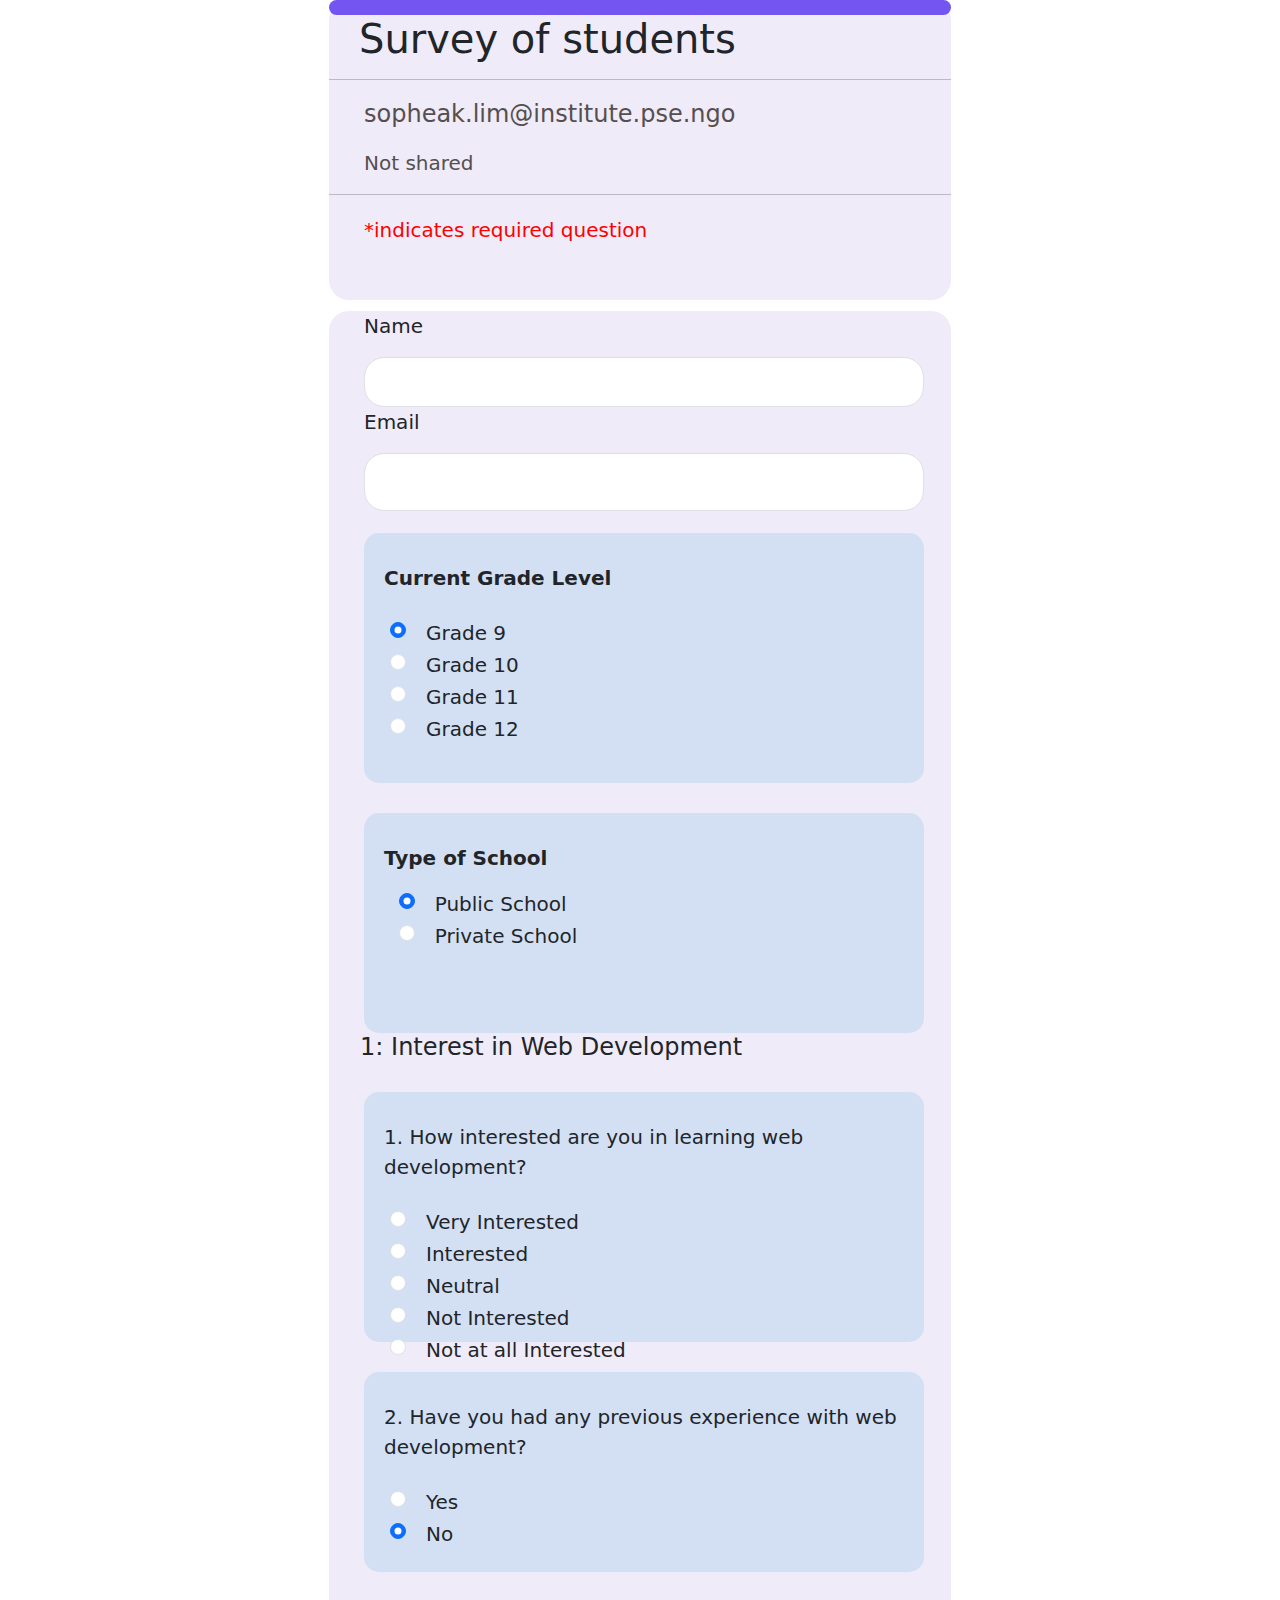
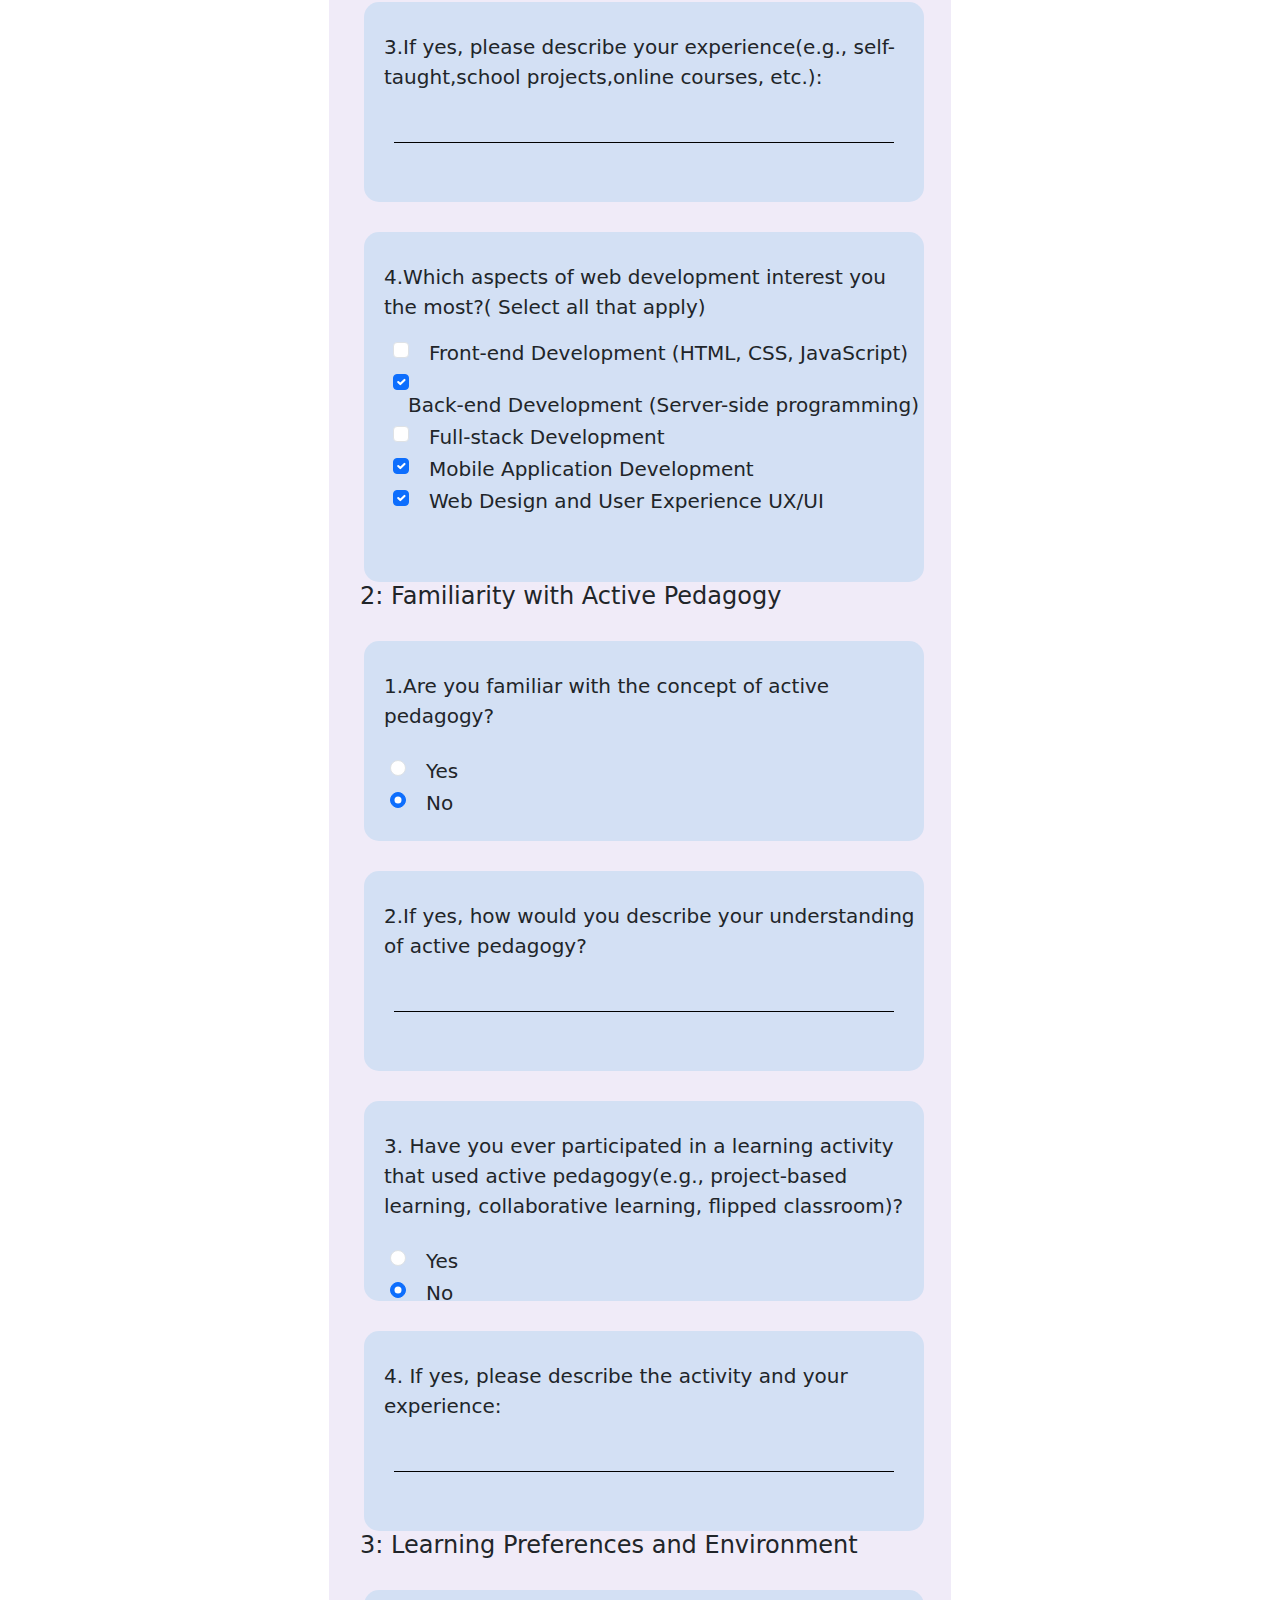
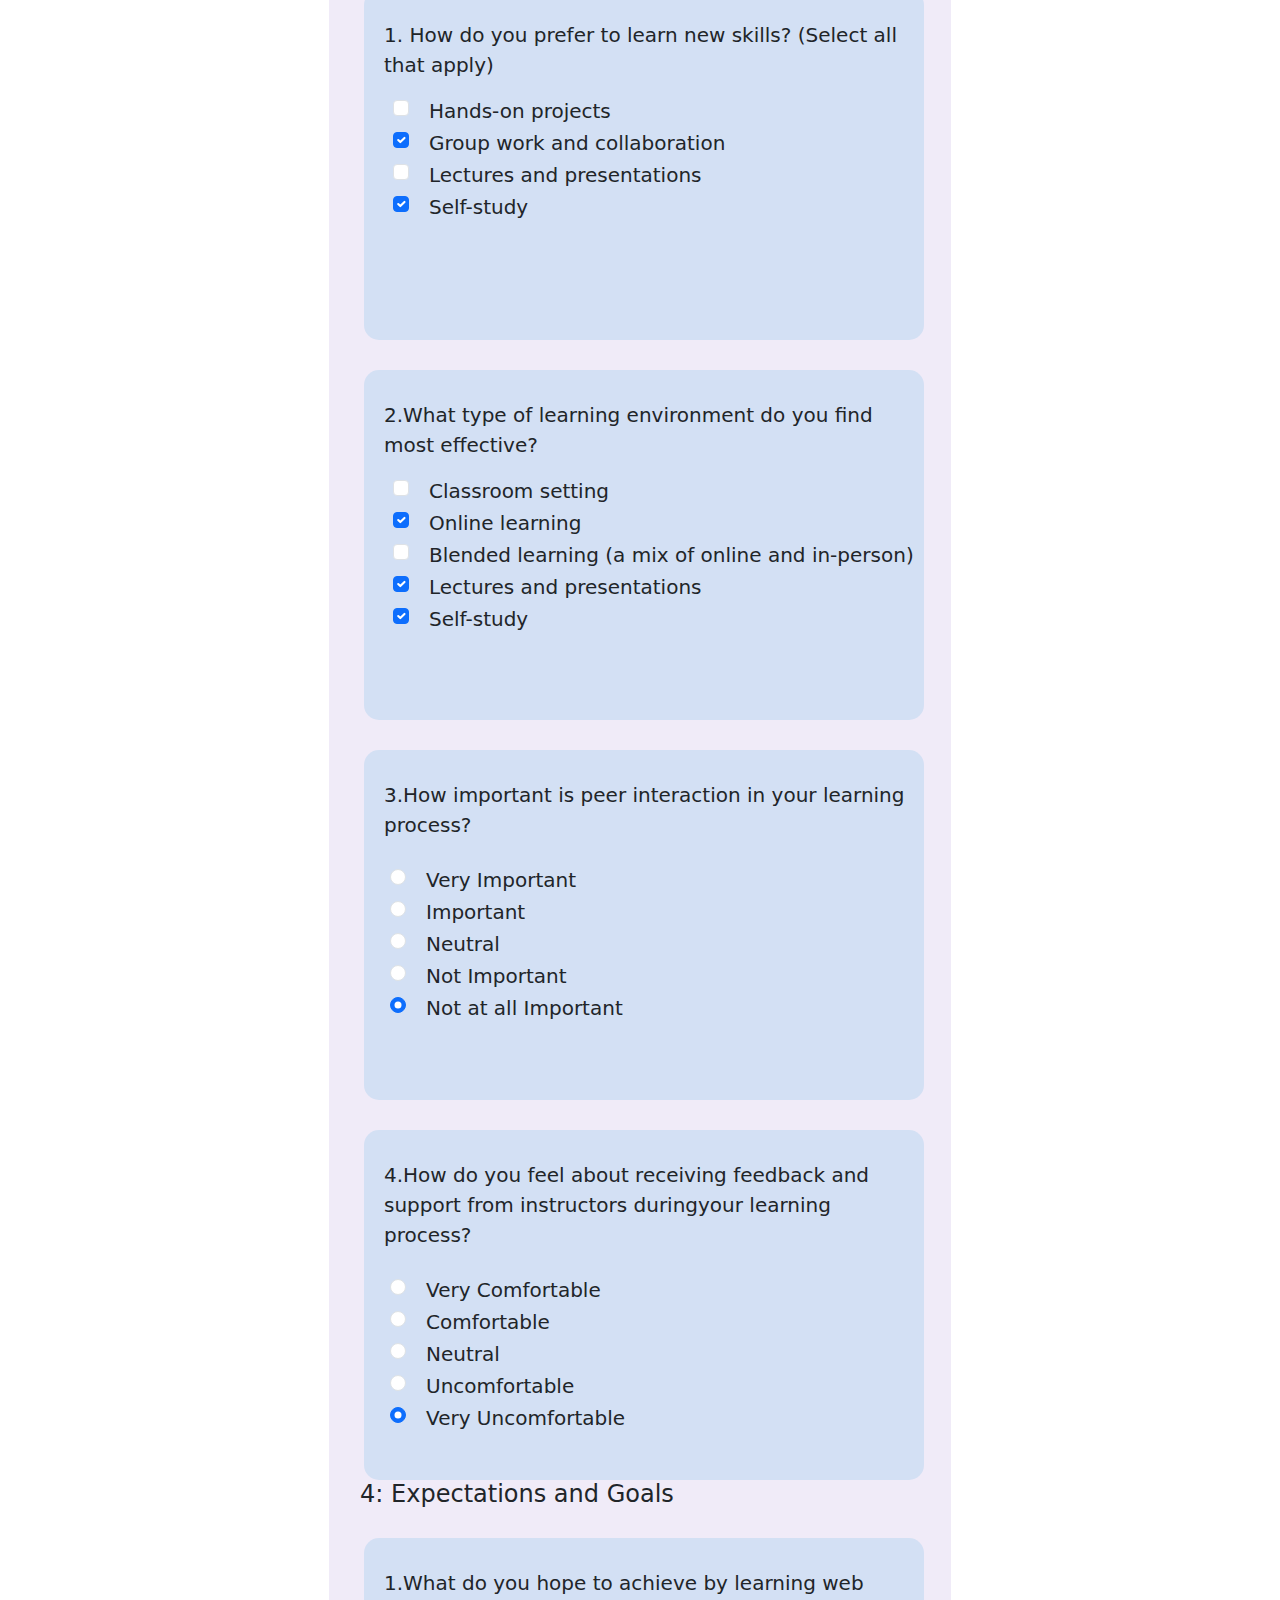
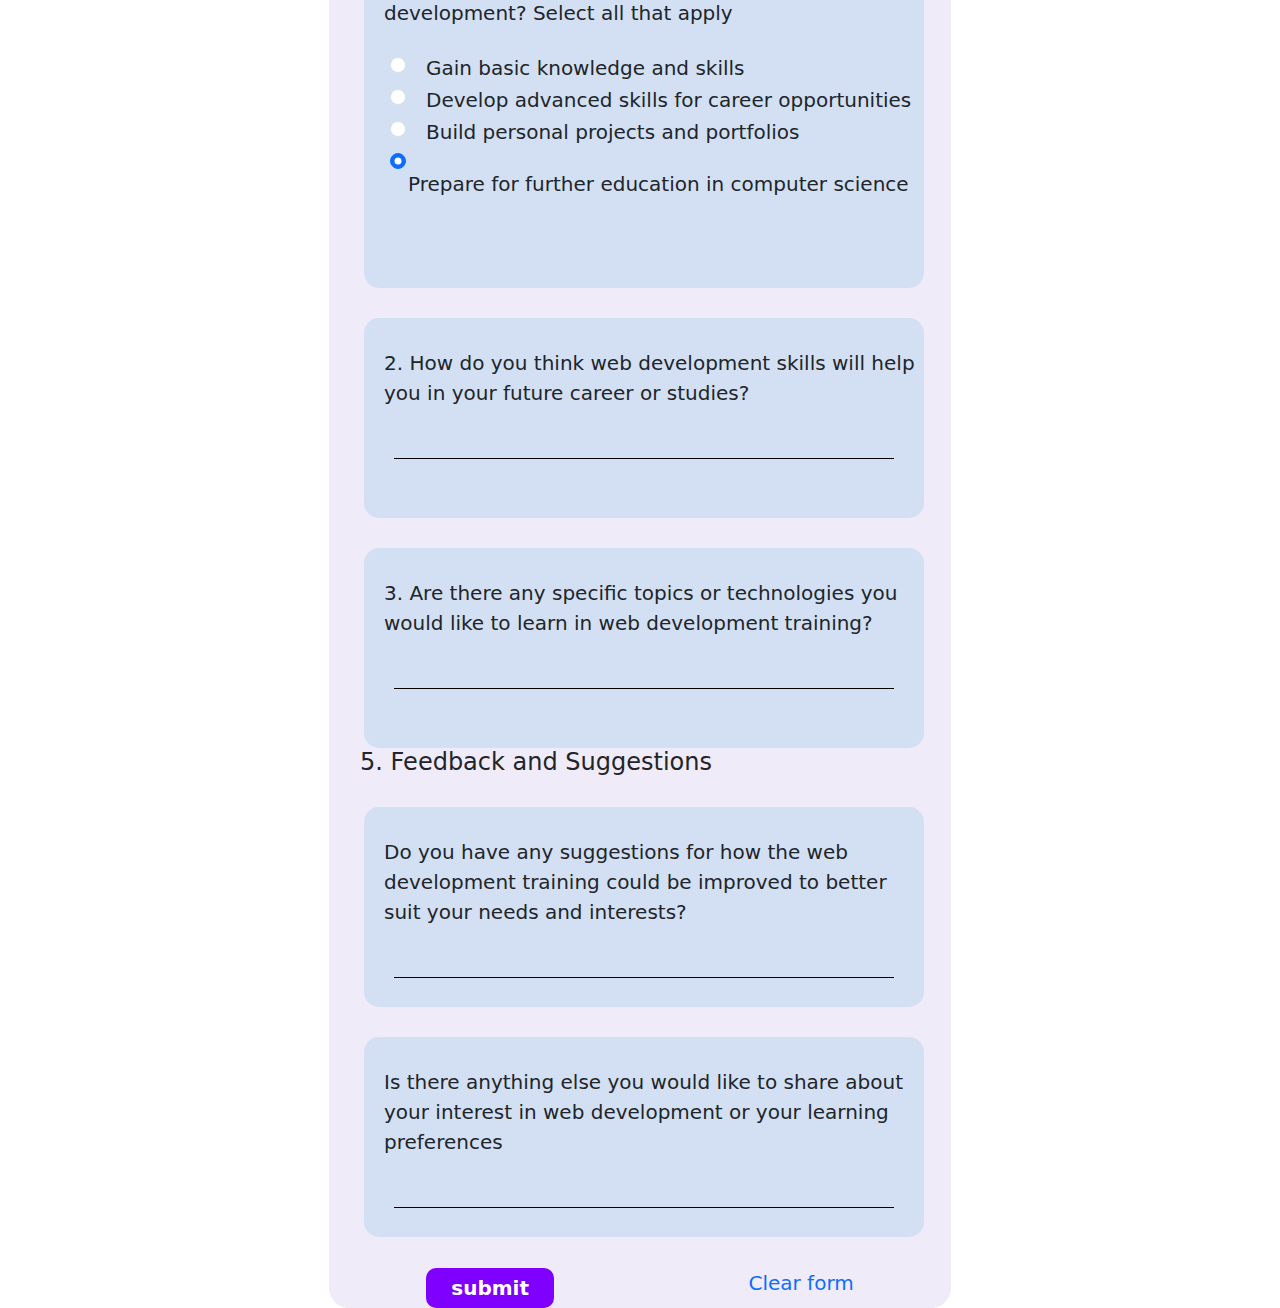
==== commit 7498ab68: "Post to pgadmin" ====
--- a/index.html
+++ b/index.html
@@ -24,7 +24,6 @@
                 <p>*indicates required question</p>
             </div>
         </div>
-
         <form>
             <div class="box2">
                 <div class="nameinput">
@@ -57,47 +56,37 @@
                         style="border-radius: 20px;">
                     <label for="floatingInput"></label>
                 </div>
-                <div class="nameinput">
-                    <p>Age (optional)</p>
-                </div>
-                <div class="form-floating mb-3" style="width: 90%; height: 50px;margin-left: 35px;border-radius: 30px;">
-                    <input 
-                    type="age" 
-                    class="form-control"
-                     id="age"
-                      style="border-radius: 20px;">
-                    <label for="floatingInput"></label>
-                </div>
                 <div class="grade">
-    
                     <p>Current Grade Level</p>
-    
                     <div class="form-check" style="margin-top: 25px;">
                         <input 
                         class="form-check-input" 
                         type="radio" 
                         name="flexRadioDefault" 
-                        id="flexRadioDefault1" checked
-                            style="margin-left:2px;" value="Grade 9">
-                        <label class="form-check-label" for="flexRadioDefault" style="font-size: 20px; margin-left: 20px;">  Grade 9 </label>
+                        id="flexRadioDefault1"
+                        checked
+                        style="margin-left:2px;" 
+                        value="Grade 9">
+                        <label class="form-check-label" for="flexRadioDefault1" style="font-size: 20px; margin-left: 20px;">  Grade 9 </label>
                     </div>
                     <div class="form-check">
                         <input 
                         class="form-check-input" 
                         type="radio" 
                         name="flexRadioDefault" 
-                        id="flexRadioDefault2" checked
-                        style="margin-left:2px;" value="Grade 10">
-                        
+                        id="flexRadioDefault2"
+                        style="margin-left:2px;" 
+                        value="Grade 10">
                         <label class="form-check-label" for="flexRadioDefault2" style="font-size: 20px; margin-left: 20px;"> Grade 10 </label>
                     </div>
                     <div class="form-check">
                         <input 
                         class="form-check-input" 
-                        type="radio" 
+                        type="radio"
                         name="flexRadioDefault" 
-                        id="flexRadioDefault3" checked
-                            style="margin-left:2px;" value="Grade 11">
+                        id="flexRadioDefault3"
+                        style="margin-left:2px;" 
+                        value="Grade 11">
                         <label class="form-check-label" for="flexRadioDefault3" style="font-size: 20px; margin-left: 20px;"> Grade 11 </label>
                     </div>
                     <div class="form-check">
@@ -105,21 +94,23 @@
                         class="form-check-input" 
                         type="radio" 
                         name="flexRadioDefault"
-                         id="flexRadioDefault4" checked
-                            style="margin-left:2px;" value="Grade 12">
+                        id="flexRadioDefault4"
+                        style="margin-left:2px;" 
+                        value="Grade 12">
                         <label class="form-check-label" for="flexRadioDefault4" style="font-size: 20px; margin-left: 20px;"> Grade 12 </label>
                     </div>
                 </div>
                 <div class="school">
-                    <p>Type of Schooll</p>
+                    <p>Type of School</p>
                     <div class="form-check">
                         <input 
                         class="form-check-input" 
                         type="radio" 
                         name="exampleRadios"
-                         id="exampleRadios1"
-                      
-                        checked style="margin-left: 2%;"   value="Public school" >
+                        id="exampleRadios1"
+                        checked 
+                        style="margin-left: 2%;" 
+                        value="Public school">
                         <label class="form-check-label" for="exampleRadios1" style="font-size: 20px; margin-left: 20px;">Public School</label>
                     </div>
                     <div class="form-check">
@@ -128,32 +119,11 @@
                         type="radio" 
                         name="exampleRadios" 
                         id="exampleRadios2"
-                        style="margin-left: 2%;" value="Private school">
-                        <label class="form-check-label" for="exampleRadios2" style="font-size: 20px; margin-left: 20px;">Private School </label>
-                    </div>
-                    <div class="form-check">
-                        <input 
-                        class="form-check-input" 
-                        type="radio" 
-                        name="exampleRadios" 
-                        id="exampleRadios2"
-                        value="option2" style="margin-left: 2%;">
-                        <label class="form-check-label" for="exampleRadios2" style="font-size: 20px; margin-left: 20px;">Other (please specify):</label>
-                       
-                        <input 
-                        class="radio-text"
-                        type="text"
-                         name="other_specify" 
-                         id="other_specify">
-                    </div>
-    
-                </div>
-    
-    
-    
-    
-    
-    
+                        style="margin-left: 2%;" 
+                        value="Private school">
+                        <label class="form-check-label" for="exampleRadios2" style="font-size: 20px; margin-left: 20px;">Private School</label>
+                    </div>
+                </div>
                 <!-- Section1 -->
                 <h1>1: Interest in Web Development</h1>
         <div class="Interest">
@@ -183,7 +153,7 @@
                 class="form-check-input" 
                 type="radio" 
                 name="Interest" 
-                id="flexRadioDefault17" 
+                id="flexRadioDefault17"
                 value="Neutral" 
                 style="margin-left:2px;">
                 <label class="form-check-label" for="flexRadioDefault17" style="font-size: 20px; margin-left: 20px;"> Neutral </label>
@@ -209,37 +179,42 @@
                 <label class="form-check-label" for="flexRadioDefault19" style="font-size: 20px; margin-left: 20px;"> Not at all Interested </label>
             </div>
         </div>
-                <div class="Q2">
-    
-                    <p>2. Have you had any previous experience with web development?</p>
-                    <div class="form-check" style="margin-top: 25px;">
-                        <input 
-                        class="form-check-input" 
-                        type="radio" 
-                        name="flexRadioDefault" 
-                        id="flexRadioDefault17" checked
-                            style="margin-left:2px;">
-                        <label class="form-check-label" for="flexRadioDefault" style="font-size: 20px; margin-left: 20px;">Yes </label>
-                    </div>
-                    <div class="form-check">
-                        <input 
-                        class="form-check-input" 
-                        type="radio"
-                         name="flexRadioDefault" 
-                         id="flexRadioDefault" checked
-                            style="margin-left:2px;">
-                        <label class="form-check-label" for="flexRadioDefault2" style="font-size: 20px; margin-left: 20px;">No </label>
-                    </div>
-                </div>
+        <div class="Q2">
+            <p>2. Have you had any previous experience with web development?</p>
+            <div class="form-check" style="margin-top: 25px;">
+                <input 
+                class="form-check-input" 
+                type="radio" 
+                name="Interest_1" 
+                id="flexRadioDefault17"
+                value="Yes"
+                style="margin-left:2px;">
+                <label class="form-check-label" for="flexRadioDefault17" style="font-size: 20px; margin-left: 20px;">Yes </label>
+            </div>
+            <div class="form-check">
+                <input 
+                class="form-check-input" 
+                type="radio"
+                name="Interest_1" 
+                id="flexRadioDefault18"
+                value="No"
+                checked
+                style="margin-left:2px;">
+                <label class="form-check-label" for="flexRadioDefault18" style="font-size: 20px; margin-left: 20px;">No </label>
+            </div>
+        </div>
+        
                 <div class="Q3">
                     <p>3.If yes, please describe your experience(e.g., self-taught,school projects,online courses, etc.):</p>
     
                     <form>
                         <div class="form-group">
-                            <input type="text" name="other_specify" id="">
+                            <input 
+                            type="text" 
+                            name="other_specify" 
+                            id="question3">
                         </div>
                     </form>
-    
                 </div>
                 <div class="Q4">
                     <p>4.Which aspects of web development interest you the most?( Select all that apply)</p>
@@ -248,7 +223,10 @@
                         class="form-check-input" 
                         type="checkbox" 
                         value="" 
-                        id="flexCheckDefault" style="margin-left: 5px;">
+                        id="flexCheckDefault" 
+                        name="checked_1"
+                        style="margin-left: 5px;">
+                        
                         <label class="form-check-label" for="flexCheckDefault" style="margin-left: 20px;font-size: 20px;" >Front-end Development (HTML, CSS, JavaScript) </label>
                       </div>
                       <div class="form-check">
@@ -256,6 +234,7 @@
                             class="form-check-input" 
                             type="checkbox" 
                             value="" 
+                            name="checked_1"
                             id="flexCheckChecked" checked 
                             style="margin-left: 5px;">
                             <label class="form-check-label" for="flexCheckChecked" style="margin-left: 20px;font-size: 20px;"> Back-end Development (Server-side programming) </label>
@@ -265,7 +244,8 @@
                     <div class="form-check">
                         <input 
                                 class="form-check-input" 
-                                type="checkbox" 
+                                type="checkbox"
+                                name="checked_1"
                                 value="" 
                                 id="flexCheckDefault3" 
                                 style="margin-left: 5px;">
@@ -275,6 +255,7 @@
                         <input 
                                 class="form-check-input" 
                                 type="checkbox" 
+                                name="checked_1"
                                 value="" 
                                 id="flexCheckChecked4" 
                                 checked style="margin-left: 5px;">
@@ -284,42 +265,24 @@
                         <input 
                                 class="form-check-input" 
                                 type="checkbox" 
+                                name="checked_1"
                                 value="" 
                                 id="flexCheckChecked5" 
                                 checked style="margin-left: 5px;">
                                 <label class="form-check-label" for="flexCheckChecked" style="margin-left: 20px;font-size: 20px;"> Web Design and User Experience UX/UI </label>
                       </div>
-                    <form>
-                        <div class="form-group_1">
-                            <input 
-                            class="form-check-input" 
-                            type="checkbox"
-                            value=""
-                            id="flexCheckDefault1" style="margin-left: 5px; margin-left: 30px;">
-                            <label for="other" style="font-size: 20px;">Other (please specify):</label>
-                            <input 
-                            type="text" 
-                            name="other_specify" 
-                            id="other_specify6">
-                        </div>
-                    </form>
+                   
                     </form>
                  </div>
-    
-    
-    
-    
-    
-    
-                <!-- Section 2 -->
-                <h1>2: Familiarity with Active Pedagogy</h1>
+                 <h1>2: Familiarity with Active Pedagogy</h1>
                 <div class="Q2">
                     <p>1.Are you familiar with the concept of active pedagogy?</p>
                     <div class="form-check" style="margin-top: 25px;">
                         <input 
                             class="form-check-input" 
                             type="radio" 
-                            name="flexRadioDefault" 
+                            name="familiar" 
+                            value="Yes"
                             id="flexRadioDefault11" checked
                                 style="margin-left:2px;">
                             <label class="form-check-label" for="flexRadioDefault" style="font-size: 20px; margin-left: 20px;">Yes </label>
@@ -328,7 +291,8 @@
                         <input 
                         class="form-check-input" 
                         type="radio" 
-                        name="flexRadioDefault" 
+                        name="familiar" 
+                        value="No"
                         id="flexRadioDefault12" checked
                             style="margin-left:2px;">
                         <label class="form-check-label" for="flexRadioDefault2" style="font-size: 20px; margin-left: 20px;">No </label>
@@ -338,7 +302,7 @@
                     <p>2.If yes, how would you describe your understanding of active pedagogy?</p>
                     <form>
                         <div class="form-group">
-                            <input type="text" name="other_specify" id="">
+                            <input type="text" name="other_specify" id="familiar_2">
                         </div>
                     </form>
     
@@ -350,7 +314,8 @@
                         <input 
                         class="form-check-input" 
                         type="radio" 
-                        name="flexRadioDefault" 
+                        name="familiar_3" 
+                        value="No"
                         id="flexRadioDefault13" checked
                             style="margin-left:2px;">
                         <label class="form-check-label" for="flexRadioDefault" style="font-size: 20px; margin-left: 20px;">Yes </label>
@@ -359,7 +324,8 @@
                         <input 
                         class="form-check-input" 
                         type="radio" 
-                        name="flexRadioDefault" 
+                        name="familiar_3" 
+                        value="No"
                         id="flexRadioDefault14" checked
                             style="margin-left:2px;">
                         <label class="form-check-label" for="flexRadioDefault2" style="font-size: 20px; margin-left: 20px;"> No </label>
@@ -371,16 +337,11 @@
     
                     <form>
                         <div class="form-group">
-                            <input type="text" name="other_specify" id="">
+                            <input type="text" name="other_specify" id="familiar_4">
                         </div>
                     </form>
     
                 </div>
-    
-    
-    
-    
-    
                 <!-- hi hi -->
                 <!-- Section 3 -->
                 <h1>3: Learning Preferences and Environment</h1>
@@ -392,6 +353,7 @@
                         type="checkbox" 
                         value="" 
                         id="flexCheckDefault15" 
+                        name="checked_2"
                         style="margin-left: 5px;">
                         <label class="form-check-label" for="flexCheckDefault" style="margin-left: 20px;font-size: 20px;" >Hands-on projects </label>
                       </div>
@@ -401,6 +363,7 @@
                         type="checkbox" 
                         value="" 
                         id="flexCheckChecked16" 
+                        name="checked_2"
                         checked style="margin-left: 5px;">
                         <label class="form-check-label" for="flexCheckChecked" style="margin-left: 20px;font-size: 20px;"> Group work and collaboration </label>
                       </div>
@@ -412,6 +375,7 @@
                         type="checkbox" 
                         value="" 
                         id="flexCheckDefault17" 
+                        name="checked_2"
                         style="margin-left: 5px;">
                         <label class="form-check-label" for="flexCheckDefault" style="margin-left: 20px;font-size: 20px;" >Lectures and presentations </label>
                       </div>
@@ -421,24 +385,11 @@
                         type="checkbox" 
                         value="" 
                         id="flexCheckChecked18" 
+                        name="checked_2"
                         checked style="margin-left: 5px;">
                         <label class="form-check-label" for="flexCheckChecked" style="margin-left: 20px;font-size: 20px;">Self-study</label>
                       </div>
-                    <form>
-                        <div class="form-group_1">
-                            <input 
-                            class="form-check-input" 
-                            type="checkbox" 
-                            value="" 
-                            id="flexCheckDefault20" 
-                            style="margin-left: 5px; margin-left: 30px;">
-                            <label for="other" style="font-size: 20px;">Other (please specify):</label>
-                            <input 
-                            type="text"
-                             name="other_specify" 
-                             id="other_specify20">
-                        </div>
-                    </form>
+                   
                     </form>
                 </div>
                 <div class="Q6">
@@ -448,6 +399,7 @@
                         class="form-check-input" 
                         type="checkbox" 
                         value="" 
+                        name="checked_3"
                         id="flexCheckDefault21" 
                         style="margin-left: 5px;">
                         <label class="form-check-label" for="flexCheckDefault" style="margin-left: 20px;font-size: 20px;" >Classroom setting</label>
@@ -457,264 +409,258 @@
                         class="form-check-input" 
                         type="checkbox" 
                         value="" 
+                        name="checked_3"
                         id="flexCheckChecked22" 
                         checked style="margin-left: 5px;">
                         <label class="form-check-label" for="flexCheckChecked" style="margin-left: 20px;font-size: 20px;"> Online learning</label>
                       </div>
-                 <form>
-                  <div class="form-check">
-                        <input 
-                        class="form-check-input" 
-                        type="checkbox" 
-                        value="" 
-                        id="flexCheckDefault23" 
-                        style="margin-left: 5px;">
-                        <label class="form-check-label" for="flexCheckDefault" style="margin-left: 20px;font-size: 20px;" >Blended learning (a mix of online and in-person) </label>
-                      </div>
-                      <div class="form-check">
-                        <input 
-                        class="form-check-input" 
-                        type="checkbox" 
-                        value="" 
-                        id="flexCheckChecked24" 
-                        checked style="margin-left: 5px;">
-                        <label class="form-check-label" for="flexCheckChecked" style="margin-left: 20px;font-size: 20px;">Lectures and presentations</label>
-                      </div>
-                      <div class="form-check">
-                        <input 
-                        class="form-check-input" 
-                        type="checkbox" 
-                        value="" 
-                        id="flexCheckChecked25" 
-                        checked style="margin-left: 5px;">
-                        <label class="form-check-label" for="flexCheckChecked" style="margin-left: 20px;font-size: 20px;">Self-study </label>
-                      </div>
-                         <form>
-                        <div class="form-group_1">
+                      <form>
+                        <div class="form-check">
+                            <input 
+                              class="form-check-input" 
+                              type="checkbox" 
+                              value="" 
+                              name="checked_3"
+                              id="flexCheckDefault23" 
+                              style="margin-left: 5px;">
+                              <label class="form-check-label" for="flexCheckDefault" style="margin-left: 20px;font-size: 20px;" >Blended learning (a mix of online and in-person) </label>
+                            </div>
+                            <div class="form-check">
+                              <input 
+                              class="form-check-input" 
+                              type="checkbox" 
+                              value="" 
+                              name="checked_3"
+                              id="flexCheckChecked24" 
+                              checked style="margin-left: 5px;">
+                              <label class="form-check-label" for="flexCheckChecked" style="margin-left: 20px;font-size: 20px;">Lectures and presentations</label>
+                            </div>
+                            <div class="form-check">
+                              <input 
+                              class="form-check-input" 
+                              type="checkbox" 
+                              value="" 
+                              name="checked_3"
+                              id="flexCheckChecked25" 
+                              checked style="margin-left: 5px;">
+                              <label class="form-check-label" for="flexCheckChecked" style="margin-left: 20px;font-size: 20px;">Self-study </label>
+                            </div>
+                             
+                        </form>
+
+                         </div>
+                       <div class="Q7">
+                        <p> 3.How important is peer interaction in your learning process?</p>
+                        <div class="form-check" style="margin-top: 25px;">
                             <input 
                             class="form-check-input" 
-                            type="checkbox" 
-                            value="" 
-                            id="flexCheckDefault26" 
-                            style="margin-left: 5px; margin-left: 30px;">
-                            <label for="other" style="font-size: 20px;">Other (please specify):</label>
-                            <input type="text" name="other_specify" id="other_specify27">
+                            type="radio" 
+                            name="Interest_2" 
+                            value="Very Important"
+                            id="flexRadioDefault28" checked
+                            style="margin-left:2px;">
+                            <label class="form-check-label" for="flexRadioDefault" style="font-size: 20px; margin-left: 20px;">Very Important </label>
                         </div>
-                        </form>
-                    </form>
-              </div>
-              <div class="Q7">
-                <p> 3.How important is peer interaction in your learning process?</p>
-                <div class="form-check" style="margin-top: 25px;">
-                    <input 
-                    class="form-check-input" 
-                    type="radio" 
-                    name="flexRadioDefault" 
-                    id="flexRadioDefault28" checked
-                        style="margin-left:2px;">
-                    <label class="form-check-label" for="flexRadioDefault" style="font-size: 20px; margin-left: 20px;">Very Important </label>
-                </div>
-                <div class="form-check">
-                    <input 
-                    class="form-check-input" 
-                    type="radio" 
-                    name="flexRadioDefault" 
-                    id="flexRadioDefault29" checked
-                        style="margin-left:2px;">
-                    <label class="form-check-label" for="flexRadioDefault2" style="font-size: 20px; margin-left: 20px;"> Important </label>
-                </div>
-                <div class="form-check">
-                    <input 
-                    class="form-check-input" 
-                    type="radio" 
-                    name="flexRadioDefault" 
-                    id="flexRadioDefault30" 
-                    checked
-                        style="margin-left:2px;">
-                    <label class="form-check-label" for="flexRadioDefault3" style="font-size: 20px; margin-left: 20px;">Neutral</label>     
-                    </div>
-                <div class="form-check">
-                    <input 
-                    class="form-check-input" 
-                    type="radio" 
-                    name="flexRadioDefault" 
-                    id="flexRadioDefault31" checked
-                        style="margin-left:2px;">
-                    <label class="form-check-label" for="flexRadioDefault4" style="font-size: 20px; margin-left: 20px;">Not Important  </label>
-                </div>
-        <div class="form-check">
-                    <input 
-                    class="form-check-input" 
-                    type="radio" 
-                    name="flexRadioDefault" 
-                    id="flexRadioDefault32" checked
-                        style="margin-left:2px;">
-                    <label class="form-check-label" for="flexRadioDefault4" style="font-size: 20px; margin-left: 20px;">Not at all Important</label>
-                </div>
-            </div>
-            <div class="Q7">
-                <p>  4.How do you feel about receiving feedback and support from instructors duringyour learning process?</p>
-                <div class="form-check" style="margin-top: 25px;">
-                    <input 
-                    class="form-check-input" 
-                    type="radio" 
-                    name="flexRadioDefault" 
-                    id="flexRadioDefault33" checked
-                        style="margin-left:2px;">
-                    <label class="form-check-label" for="flexRadioDefault" style="font-size: 20px; margin-left: 20px;">Very Comfortable </label>
-                </div>
-                <div class="form-check">
-                    <input 
-                    class="form-check-input" 
-                    type="radio" 
-                    name="flexRadioDefault" 
-                    id="flexRadioDefaul34" checked
-                        style="margin-left:2px;">
-                    <label class="form-check-label" for="flexRadioDefault2" style="font-size: 20px; margin-left: 20px;"> Comfortable </label>
-                </div>
-            <div class="form-check">
-                    <input 
-                    class="form-check-input" 
-                    type="radio" 
-                    name="flexRadioDefault" 
-                    id="flexRadioDefault35" checked
-                        style="margin-left:2px;">
-                    <label class="form-check-label" for="flexRadioDefault3" style="font-size: 20px; margin-left: 20px;"> Neutral   </label>       
-                    
-                    </div>
-                <div class="form-check">
-                    <input 
-                    class="form-check-input" 
-                    type="radio" 
-                    name="flexRadioDefault" 
-                    id="flexRadioDefault36" checked
-                        style="margin-left:2px;">
-                    <label class="form-check-label" for="flexRadioDefault4" style="font-size: 20px; margin-left: 20px;">Uncomfortable  </label>
-                </div>
-                <div class="form-check">
-                    <input 
-                    class="form-check-input" 
-                    type="radio" 
-                    name="flexRadioDefault" 
-                    id="flexRadioDefault37" checked
-                        style="margin-left:2px;">
-                    <label class="form-check-label" for="flexRadioDefault4" style="font-size: 20px; margin-left: 20px;"> Very Uncomfortable</label>
-                </div>
-    
-            </div>
-    
-    
-    
-            <!-- Section 4 -->
-            <h1>4: Expectations and Goals</h1>
-    
-                <div class="Q8">
-                    <p>   1.What do you hope to achieve by learning web 
-                        development? Select all that apply</p>
-                    <div class="form-check" style="margin-top: 25px;">
-                        <input 
-                        class="form-check-input" 
-                        type="radio" 
-                        name="flexRadioDefault" 
-                        id="flexRadioDefault39" checked
-                            style="margin-left:2px;">
-                        <label class="form-check-label" for="flexRadioDefault" style="font-size: 20px; margin-left: 20px;"> Gain basic knowledge and skills </label>
-                    </div>
-                    <div class="form-check">
-                        <input 
-                        class="form-check-input" 
-                        type="radio" 
-                        name="flexRadioDefault" 
-                        id="flexRadioDefault40" checked
-                            style="margin-left:2px;">
-                        <label class="form-check-label" for="flexRadioDefault2" style="font-size: 20px; margin-left: 20px;"> Develop advanced skills for career opportunities</label>
-                    </div>
-                    <div class="form-check">
-                        <input 
-                        class="form-check-input" 
-                        type="radio" 
-                        name="flexRadioDefault" 
-                        id="flexRadioDefault41" checked
-                            style="margin-left:2px;">
-                        <label class="form-check-label" for="flexRadioDefault3" style="font-size: 20px; margin-left: 20px;">Build personal projects and portfolios  </label>
-                          </div>
-                 <div class="form-check">
-                        <input 
+                        <div class="form-check">
+                            <input 
                             class="form-check-input" 
                             type="radio" 
-                            name="flexRadioDefault" 
-                            id="flexRadioDefault42" checked
+                            name="Interest_2"
+                            value="Important" 
+                            id="flexRadioDefault29" checked
                                 style="margin-left:2px;">
-                        <label class="form-check-label" for="flexRadioDefault4" style="font-size: 20px; margin-left: 20px;">Prepare for further education in computer science </label>
-                    </div>
-                    <div class="form-check">
-                        <input 
-                        class="form-check-input" 
-                        type="radio" 
-                        name="exampleRadios" 
-                        id="exampleRadios2"
-                            value="option2" style="margin-left: 2%;">
-                        <label class="form-check-label" for="exampleRadios2" style="font-size: 20px; margin-left: 20px;">Other (please specify):</label>
-                       
-                        <input 
-                        class="radio-text"
-                        type="text"
-                         name="other_specify" 
-                         id="other_specify">
-                    </div>
-                </div>
-                <div class="Q3">
-                    <p>2. How do you think web development skills will help you in your future career or studies?</p>
-                    <form>
-                        <div class="form-group">
-                            <input type="text" name="other_specify" id="">
+                            <label class="form-check-label" for="flexRadioDefault2" style="font-size: 20px; margin-left: 20px;"> Important </label>
                         </div>
-                    </form>
-    
-                </div>
-                <div class="Q3">
-                    <p>3. Are there any specific topics or technologies you would like to learn in web development training?</p>
-                    <form>
-                        <div class="form-group">
-                            <input type="text" name="other_specify" id="">
+                        <div class="form-check">
+                            <input 
+                            class="form-check-input" 
+                            type="radio" 
+                            name="Interest_2" 
+                            value="Neutral"
+                            id="flexRadioDefault30" 
+                            checked
+                                style="margin-left:2px;">
+                            <label class="form-check-label" for="flexRadioDefault3" style="font-size: 20px; margin-left: 20px;">Neutral</label>     
+                            </div>
+                        <div class="form-check">
+                            <input 
+                            class="form-check-input" 
+                            type="radio" 
+                            name="Interest_2" 
+                            value="Not Important"
+                            id="flexRadioDefault31" checked
+                                style="margin-left:2px;">
+                            <label class="form-check-label" for="flexRadioDefault4" style="font-size: 20px; margin-left: 20px;">Not Important  </label>
+                         </div>
+                 <div class="form-check">
+                             <input 
+                             class="form-check-input" 
+                             type="radio" 
+                             name="Interest_2" 
+                             value="Not at all Important"
+                             id="flexRadioDefault32" checked
+                                 style="margin-left:2px;">
+                             <label class="form-check-label" for="flexRadioDefault4" style="font-size: 20px; margin-left: 20px;">Not at all Important</label>
+                         </div>
+                     </div> 
+                     <div class="Q7">
+                         <p>  4.How do you feel about receiving feedback and support from instructors duringyour learning process?</p>
+                         <div class="form-check" style="margin-top: 25px;">
+                             <input 
+                             class="form-check-input" 
+                             type="radio" 
+                             name="Interest_3" 
+                             value="Very Comfortable"
+                             id="flexRadioDefault33" checked
+                                 style="margin-left:2px;">
+                             <label class="form-check-label" for="flexRadioDefault" style="font-size: 20px; margin-left: 20px;">Very Comfortable </label>
+                         </div>
+                         <div class="form-check">
+                             <input 
+                             class="form-check-input" 
+                             type="radio" 
+                             name="Interest_3" 
+                             value="Comfortable"
+                             id="flexRadioDefaul34" checked
+                                style="margin-left:2px;">
+                             <label class="form-check-label" for="flexRadioDefault2" style="font-size: 20px; margin-left: 20px;"> Comfortable </label>
+                         </div>
+                     <div class="form-check">
+                             <input 
+                             class="form-check-input" 
+                             type="radio" 
+                             name="Interest_3" 
+                             value="Neutral"
+                             id="flexRadioDefault35" checked
+                                 style="margin-left:2px;">
+                             <label class="form-check-label" for="flexRadioDefault3" style="font-size: 20px; margin-left: 20px;"> Neutral   </label>       
+                             
+                             </div>
+                         <div class="form-check">
+                             <input 
+                             class="form-check-input" 
+                             type="radio" 
+                             name="Interest_3" 
+                             value="Uncomfortable"
+                             id="flexRadioDefault36" checked
+                                 style="margin-left:2px;">
+                                 <label class="form-check-label" for="flexRadioDefault4" style="font-size: 20px; margin-left: 20px;">Uncomfortable  </label>
+                         </div>
+                         <div class="form-check">
+                             <input 
+                             class="form-check-input" 
+                             type="radio" 
+                             name="Interest_3" 
+                             value="Very Uncomfortable"
+                             id="flexRadioDefault37" checked
+                                 style="margin-left:2px;">
+                             <label class="form-check-label" for="flexRadioDefault4" style="font-size: 20px; margin-left: 20px;"> Very Uncomfortable</label>
+                         </div>
+             
+                     </div>
+             
+             
+             
+                     <!-- Section 4 -->
+                     <h1>4: Expectations and Goals</h1>
+             
+                         <div class="Q8">
+                             <p>   1.What do you hope to achieve by learning web 
+                                 development? Select all that apply</p>
+                             <div class="form-check" style="margin-top: 25px;">
+                                 <input 
+                                 class="form-check-input" 
+                                 type="radio" 
+                                 name="Interest_4" 
+                                 value="Gain basic knowledge and skills"
+                                 id="flexRadioDefault39" checked
+                                     style="margin-left:2px;">
+                                 <label class="form-check-label" for="flexRadioDefault" style="font-size: 20px; margin-left: 20px;"> Gain basic knowledge and skills </label>
+                             </div>
+                             <div class="form-check">
+                                 <input 
+                                 class="form-check-input"
+                                 type="radio" 
+                                 name="Interest_4" 
+                                 value=" Develop advanced skills for career opportunities"
+                                 id="flexRadioDefault40" checked
+                                 style="margin-left:2px;">
+                             <label class="form-check-label" for="flexRadioDefault2" style="font-size: 20px; margin-left: 20px;"> Develop advanced skills for career opportunities</label>
+                         </div>
+                         <div class="form-check">
+                             <input 
+                             class="form-check-input" 
+                             type="radio" 
+                             name="Interest_4" 
+                             value="Build personal projects and portfolios "
+                             id="flexRadioDefault41" checked
+                                 style="margin-left:2px;">
+                             <label class="form-check-label" for="flexRadioDefault3" style="font-size: 20px; margin-left: 20px;">Build personal projects and portfolios  </label>
+                               </div>
+                      <div class="form-check">
+                             <input 
+                                 class="form-check-input" 
+                                 type="radio" 
+                                 name="Interest_4"
+                                 value="Prepare for further education in computer science " 
+                                 id="flexRadioDefault42" checked
+                                     style="margin-left:2px;">
+                             <label class="form-check-label" for="flexRadioDefault4" style="font-size: 20px; margin-left: 20px;">Prepare for further education in computer science </label>
+                         </div>
+                         
+                     </div>
+                     <div class="Q3">
+                         <p>2. How do you think web development skills will help you in your future career or studies?</p>
+                         <form>
+                             <div class="form-group">
+                                 <input type="text" name="other_specify" id="question4">
+                             </div>
+                         </form>
+         
+                     </div>
+                     <div class="Q3">
+                         <p>3. Are there any specific topics or technologies you would like to learn in web development training?</p>
+                         <form>
+                             <div class="form-group">
+                                 <input type="text" name="other_specify" id="question5">
+                             </div>
+                         </form>
+                         
+                     </div>
+                     <!-- Section 5 -->
+                     <h1>5. Feedback and Suggestions</h1>
+                     <div class="Q3">
+                         <p> Do you have any suggestions for how the web development training could be improved to better suit your needs and interests?</p>
+                         <form>
+                             <div class="form-group">
+                                 <input type="text" name="other_specify" id="question6">
+                             </div>
+                         </form>
+                         
+                     </div>
+                     <div class="Q3">
+                         <p> Is there anything else you would like to share about your interest in web development or your learning preferences</p>
+                         <form>
+                             <div class="form-group">
+                                 <input type="text" name="other_specify" id="question7">
+                             </div>
+                         </form>
+                         
+                     </div>
+                     <div class="submit_clear">
+                        <div class="submit">
+                            <button type="submit">submit</button>
                         </div>
-                    </form>
-                    
-                </div>
-                <h1>5. Feedback and Suggestions</h1>
-                <div class="Q3">
-                    <p> Do you have any suggestions for how the web development training could be improved to better suit your needs and interests?</p>
-                    <form>
-                        <div class="form-group">
-                            <input type="text" name="other_specify" id="">
+                        <div class="clear">
+                            <a href="">Clear form</a>
                         </div>
-                    </form>
-                    
-                </div>
-                <div class="Q3">
-                    <p> Is there anything else you would like to share about your interest in web development or your learning preferences</p>
-                    <form>
-                        <div class="form-group">
-                            <input type="text" name="other_specify" id="">
-                        </div>
-                    </form>
-                    
-                </div>
-                
-                <div class="submit_clear">
-                    <div class="submit">
-                        <button type="submit">submit</button>
-                    </div>
-                    <div class="clear">
-                        <a href="">Clear form</a>
-                    </div>
-                </div>
-    
-            </div>
-        </form>
+                    </div>
+                 </div>
+             </form>
+         </div>  
+                 
         
-       
-    </div>
+   
    
     <script src="script.js"></script>
     <script src="https://cdn.jsdelivr.net/npm/bootstrap@5.3.3/dist/js/bootstrap.bundle.min.js"
--- a/style.css
+++ b/style.css
@@ -54,7 +54,8 @@
 }
 .box2{
     width: 622px;
-    height: 5960px;
+    height:
+    auto;
     overflow: hidden;
     background-color: #F0EBF8;
     border-radius: 20px;
@@ -101,18 +102,12 @@
     font-size: 20px;
     font-weight: bold;
 }
-
-
-
-
 /* other */
 .form-group_1 {
-
             display: flex;
             align-items: center;
             margin-bottom: 10px;
         }
-
         .form-group_1 input[type="checkbox"] {
             margin-right: 10px;
         }
@@ -131,25 +126,10 @@
             margin-bottom: 10px;
             margin: auto;
         }
-
         .form-group input[type="checkbox"] {
             margin-right: 10px;
         }
         .form-group input[type="text"] {
-            margin-left: 10px;
-            border: none;
-            border-bottom: 1px solid #000;
-            padding: 5px 0;
-            outline: none;
-
-
-            width: 500px;
-            background-color: #D3E0F4;
-            margin: auto;
-        }
-
-        .radio-text [type="radio"]{
-          
             margin-left: 10px;
             border: none;
             border-bottom: 1px solid #000;
@@ -160,6 +140,17 @@
             margin: auto;
         }
 
+        .radio-text [type="radio"]{
+          
+            margin-left: 10px;
+            border: none;
+            border-bottom: 1px solid #000;
+            padding: 5px 0;
+            outline: none;
+            width: 500px;
+            background-color: #D3E0F4;
+            margin: auto;
+        }
 
 
 
@@ -167,7 +158,7 @@
             font-size: 24px;
             margin-left: 5%;
         }
-
+      
         .Interest{
             width: 90%;
             height: 250px;
@@ -292,5 +283,4 @@
         .clear a{
             font-size: 20px;
             text-decoration: none;
-
         }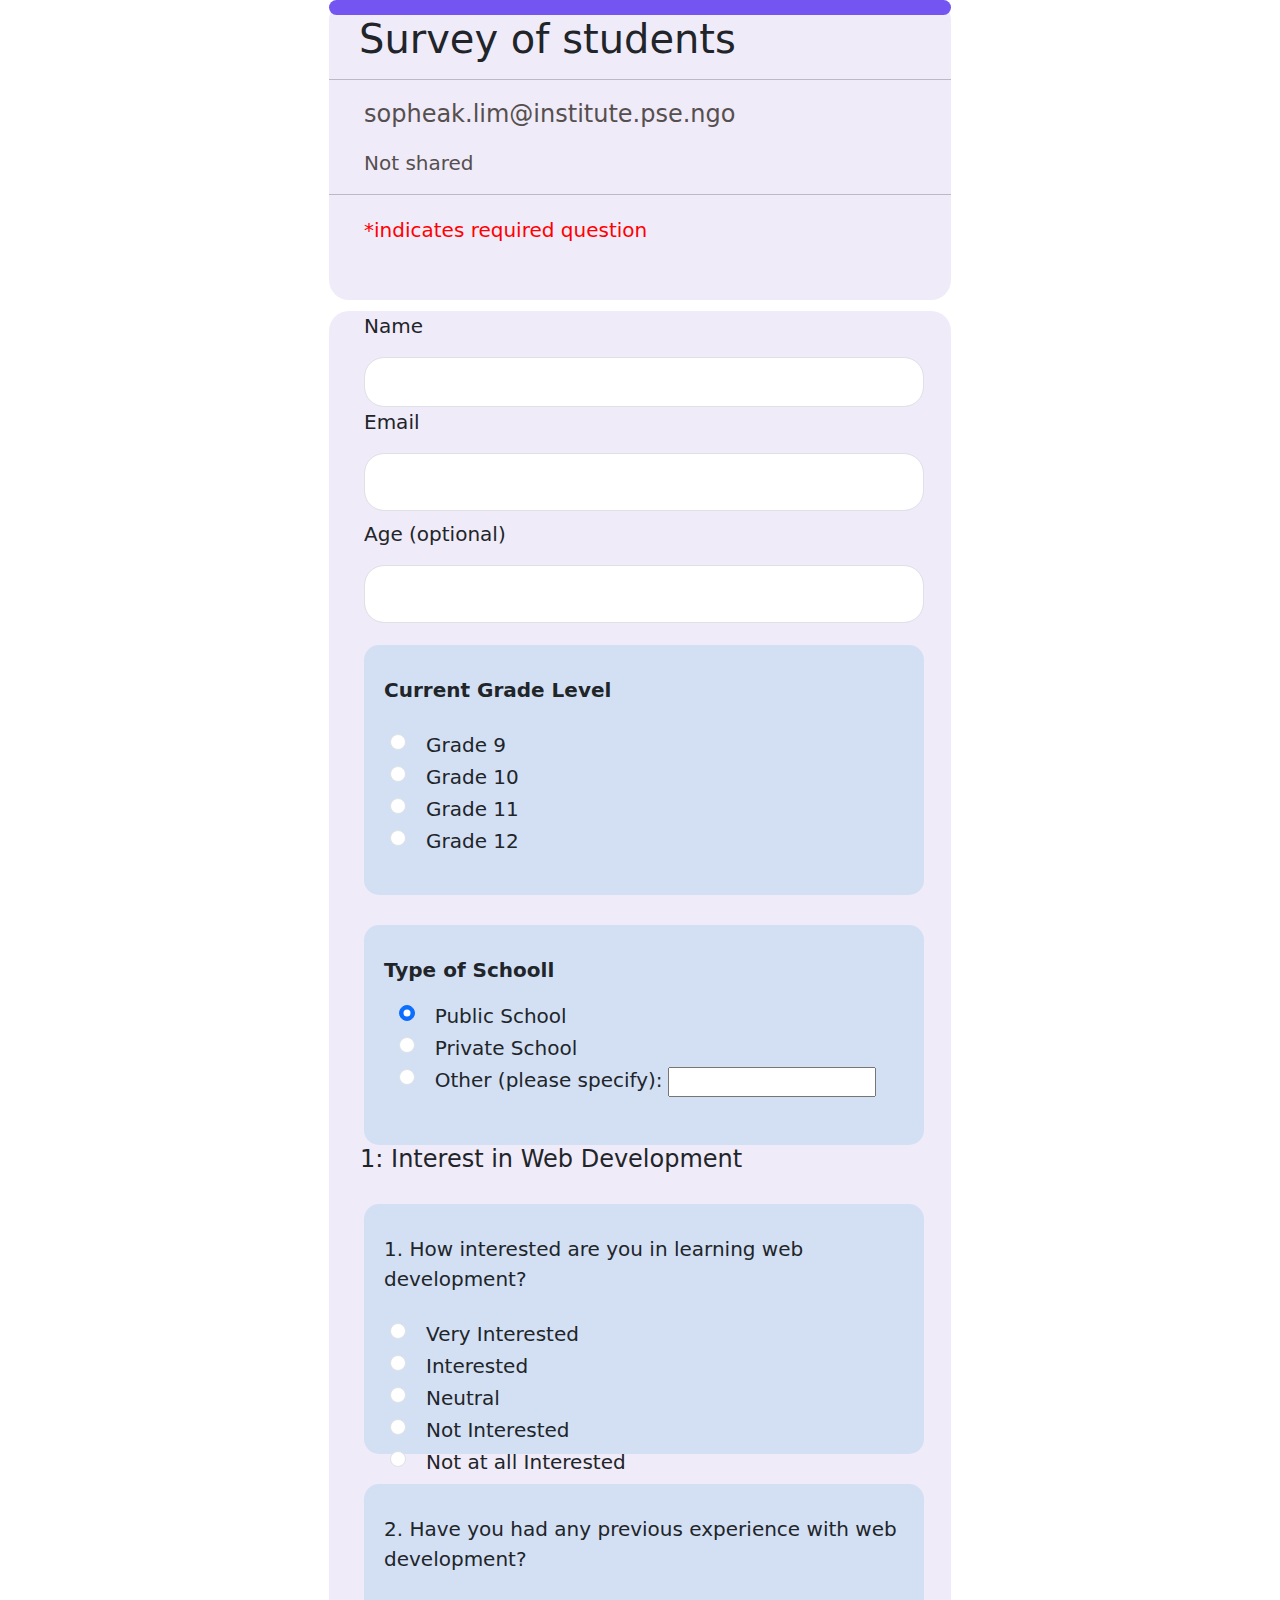
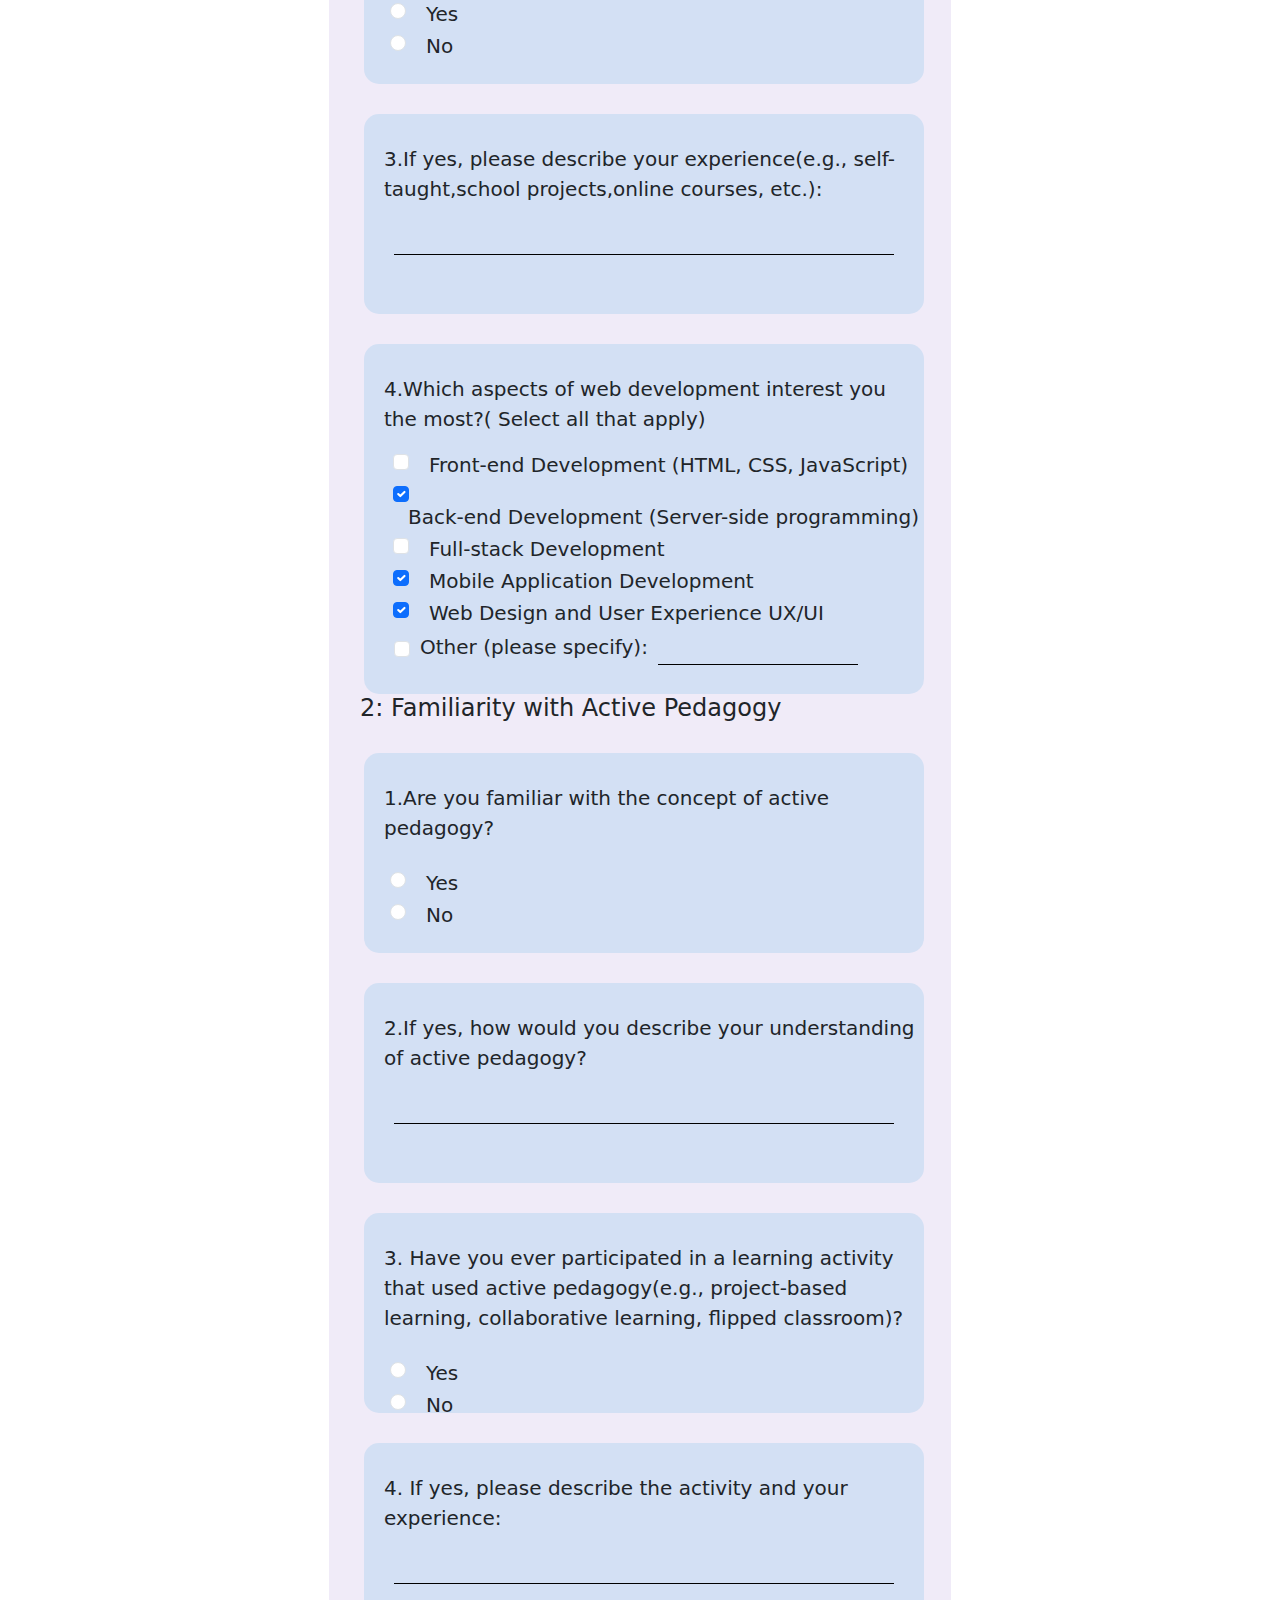
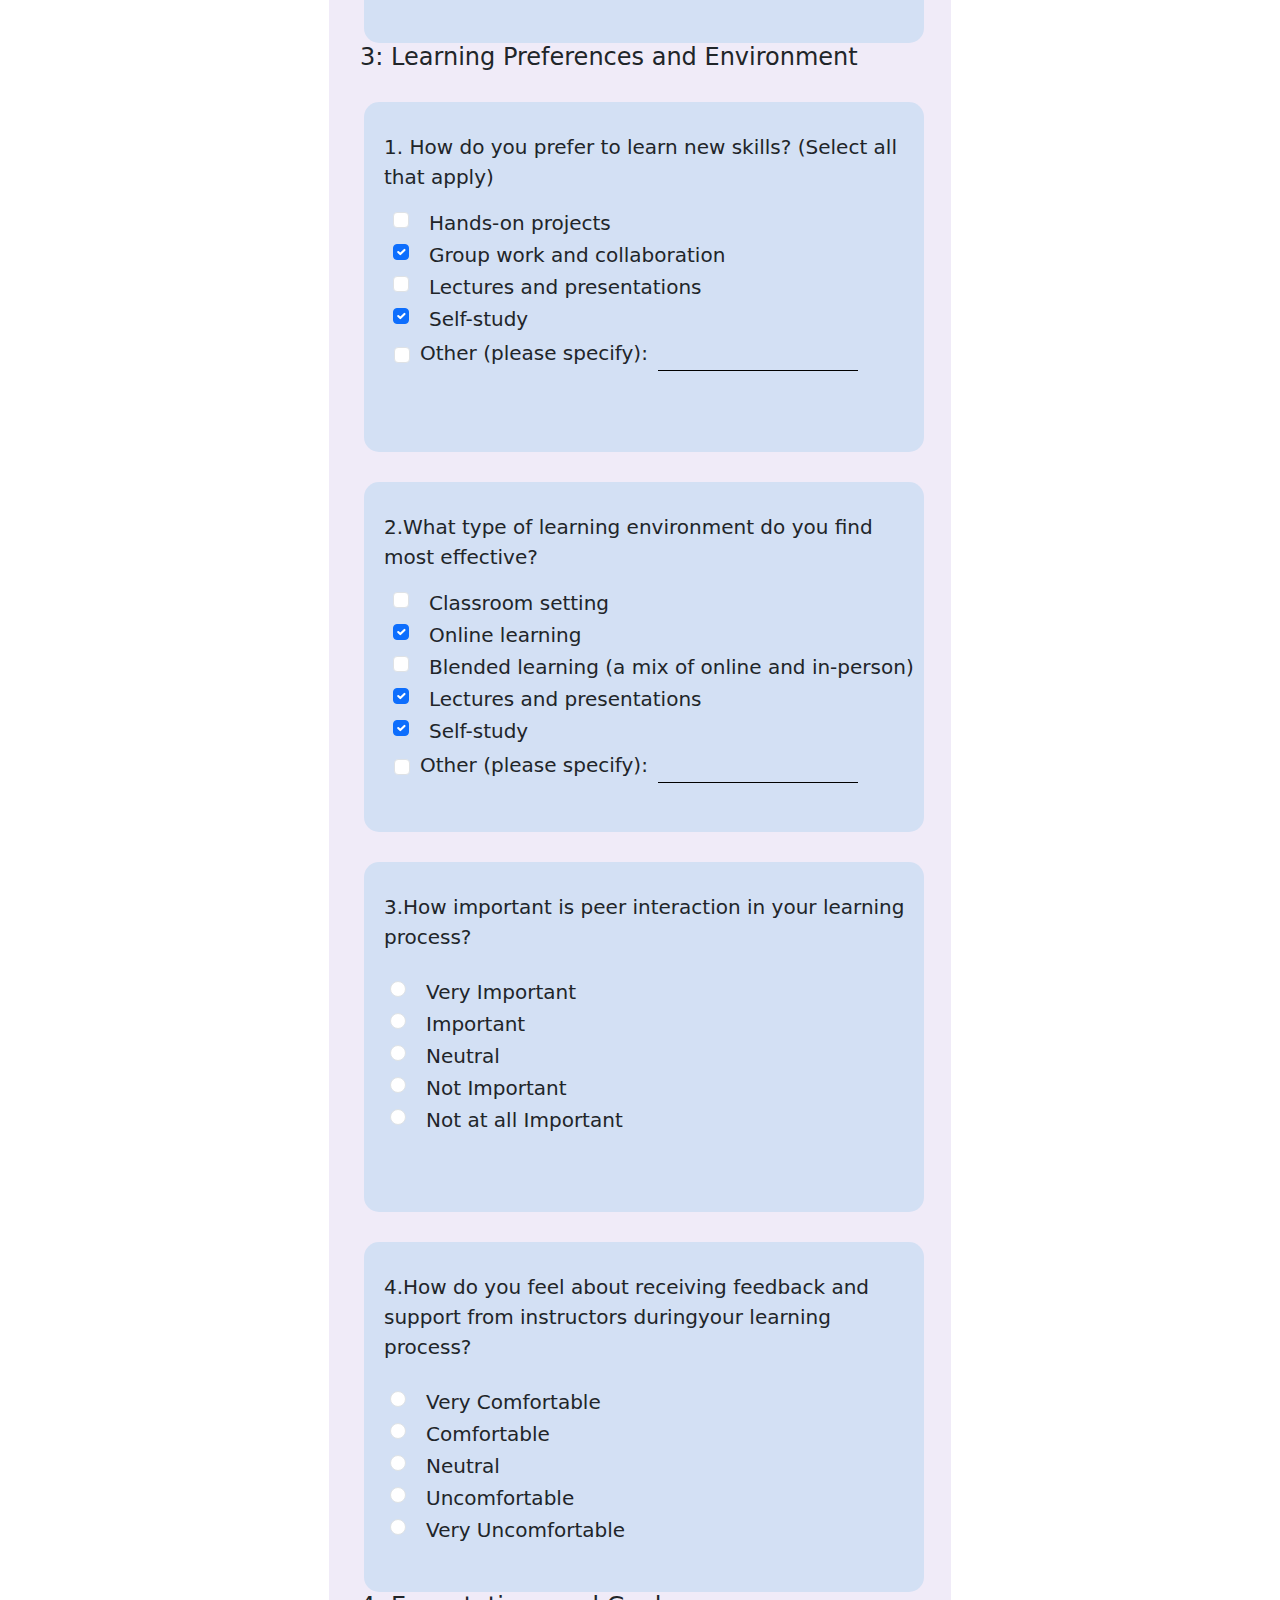
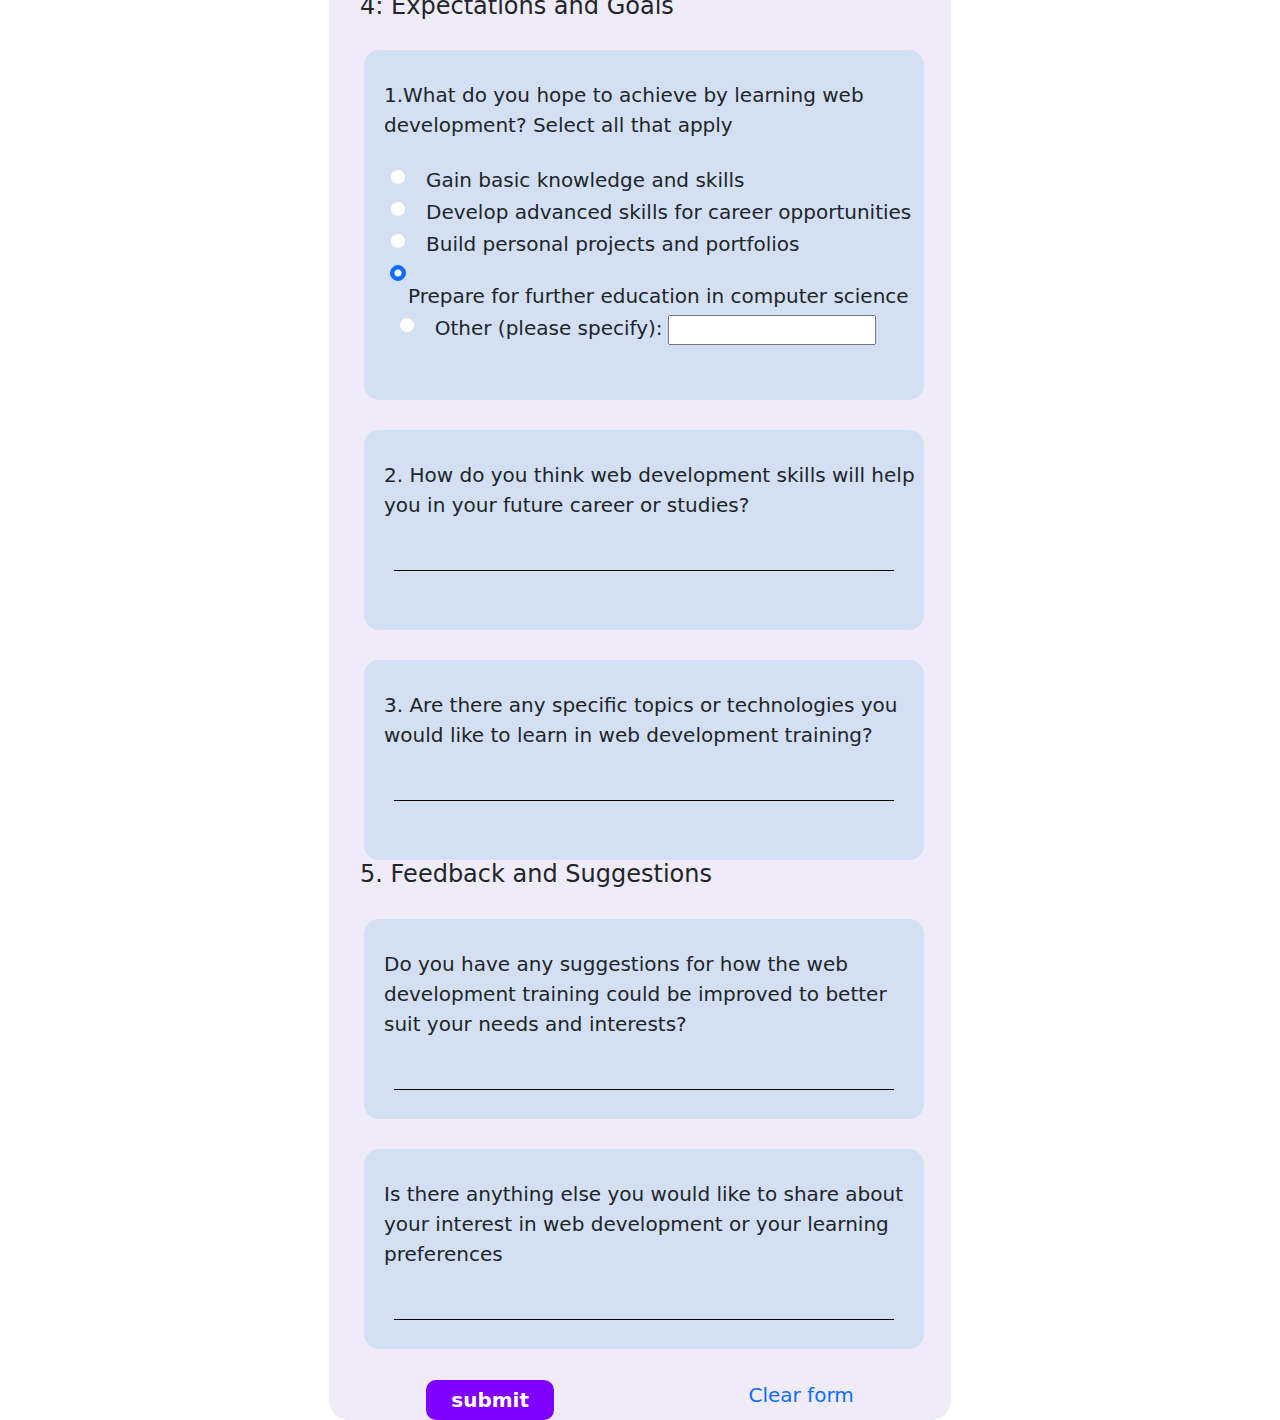
==== commit f4d70f50: "Merge remote-tracking branch 'origin/main'" ====
--- a/index.html
+++ b/index.html
@@ -24,6 +24,7 @@
                 <p>*indicates required question</p>
             </div>
         </div>
+
         <form>
             <div class="box2">
                 <div class="nameinput">
@@ -56,37 +57,47 @@
                         style="border-radius: 20px;">
                     <label for="floatingInput"></label>
                 </div>
+                <div class="nameinput">
+                    <p>Age (optional)</p>
+                </div>
+                <div class="form-floating mb-3" style="width: 90%; height: 50px;margin-left: 35px;border-radius: 30px;">
+                    <input 
+                    type="age" 
+                    class="form-control"
+                     id="age"
+                      style="border-radius: 20px;">
+                    <label for="floatingInput"></label>
+                </div>
                 <div class="grade">
+    
                     <p>Current Grade Level</p>
+    
                     <div class="form-check" style="margin-top: 25px;">
                         <input 
                         class="form-check-input" 
                         type="radio" 
                         name="flexRadioDefault" 
-                        id="flexRadioDefault1"
-                        checked
-                        style="margin-left:2px;" 
-                        value="Grade 9">
-                        <label class="form-check-label" for="flexRadioDefault1" style="font-size: 20px; margin-left: 20px;">  Grade 9 </label>
-                    </div>
-                    <div class="form-check">
-                        <input 
-                        class="form-check-input" 
-                        type="radio" 
-                        name="flexRadioDefault" 
-                        id="flexRadioDefault2"
-                        style="margin-left:2px;" 
-                        value="Grade 10">
+                        id="flexRadioDefault1" checked
+                            style="margin-left:2px;" value="Grade 9">
+                        <label class="form-check-label" for="flexRadioDefault" style="font-size: 20px; margin-left: 20px;">  Grade 9 </label>
+                    </div>
+                    <div class="form-check">
+                        <input 
+                        class="form-check-input" 
+                        type="radio" 
+                        name="flexRadioDefault" 
+                        id="flexRadioDefault2" checked
+                        style="margin-left:2px;" value="Grade 10">
+                        
                         <label class="form-check-label" for="flexRadioDefault2" style="font-size: 20px; margin-left: 20px;"> Grade 10 </label>
                     </div>
                     <div class="form-check">
                         <input 
                         class="form-check-input" 
-                        type="radio"
-                        name="flexRadioDefault" 
-                        id="flexRadioDefault3"
-                        style="margin-left:2px;" 
-                        value="Grade 11">
+                        type="radio" 
+                        name="flexRadioDefault" 
+                        id="flexRadioDefault3" checked
+                            style="margin-left:2px;" value="Grade 11">
                         <label class="form-check-label" for="flexRadioDefault3" style="font-size: 20px; margin-left: 20px;"> Grade 11 </label>
                     </div>
                     <div class="form-check">
@@ -94,23 +105,21 @@
                         class="form-check-input" 
                         type="radio" 
                         name="flexRadioDefault"
-                        id="flexRadioDefault4"
-                        style="margin-left:2px;" 
-                        value="Grade 12">
+                         id="flexRadioDefault4" checked
+                            style="margin-left:2px;" value="Grade 12">
                         <label class="form-check-label" for="flexRadioDefault4" style="font-size: 20px; margin-left: 20px;"> Grade 12 </label>
                     </div>
                 </div>
                 <div class="school">
-                    <p>Type of School</p>
+                    <p>Type of Schooll</p>
                     <div class="form-check">
                         <input 
                         class="form-check-input" 
                         type="radio" 
                         name="exampleRadios"
-                        id="exampleRadios1"
-                        checked 
-                        style="margin-left: 2%;" 
-                        value="Public school">
+                         id="exampleRadios1"
+                      
+                        checked style="margin-left: 2%;"   value="Public school" >
                         <label class="form-check-label" for="exampleRadios1" style="font-size: 20px; margin-left: 20px;">Public School</label>
                     </div>
                     <div class="form-check">
@@ -119,11 +128,32 @@
                         type="radio" 
                         name="exampleRadios" 
                         id="exampleRadios2"
-                        style="margin-left: 2%;" 
-                        value="Private school">
-                        <label class="form-check-label" for="exampleRadios2" style="font-size: 20px; margin-left: 20px;">Private School</label>
-                    </div>
-                </div>
+                        style="margin-left: 2%;" value="Private school">
+                        <label class="form-check-label" for="exampleRadios2" style="font-size: 20px; margin-left: 20px;">Private School </label>
+                    </div>
+                    <div class="form-check">
+                        <input 
+                        class="form-check-input" 
+                        type="radio" 
+                        name="exampleRadios" 
+                        id="exampleRadios2"
+                        value="option2" style="margin-left: 2%;">
+                        <label class="form-check-label" for="exampleRadios2" style="font-size: 20px; margin-left: 20px;">Other (please specify):</label>
+                       
+                        <input 
+                        class="radio-text"
+                        type="text"
+                         name="other_specify" 
+                         id="other_specify">
+                    </div>
+    
+                </div>
+    
+    
+    
+    
+    
+    
                 <!-- Section1 -->
                 <h1>1: Interest in Web Development</h1>
         <div class="Interest">
@@ -153,7 +183,7 @@
                 class="form-check-input" 
                 type="radio" 
                 name="Interest" 
-                id="flexRadioDefault17"
+                id="flexRadioDefault17" 
                 value="Neutral" 
                 style="margin-left:2px;">
                 <label class="form-check-label" for="flexRadioDefault17" style="font-size: 20px; margin-left: 20px;"> Neutral </label>
@@ -179,42 +209,37 @@
                 <label class="form-check-label" for="flexRadioDefault19" style="font-size: 20px; margin-left: 20px;"> Not at all Interested </label>
             </div>
         </div>
-        <div class="Q2">
-            <p>2. Have you had any previous experience with web development?</p>
-            <div class="form-check" style="margin-top: 25px;">
-                <input 
-                class="form-check-input" 
-                type="radio" 
-                name="Interest_1" 
-                id="flexRadioDefault17"
-                value="Yes"
-                style="margin-left:2px;">
-                <label class="form-check-label" for="flexRadioDefault17" style="font-size: 20px; margin-left: 20px;">Yes </label>
-            </div>
-            <div class="form-check">
-                <input 
-                class="form-check-input" 
-                type="radio"
-                name="Interest_1" 
-                id="flexRadioDefault18"
-                value="No"
-                checked
-                style="margin-left:2px;">
-                <label class="form-check-label" for="flexRadioDefault18" style="font-size: 20px; margin-left: 20px;">No </label>
-            </div>
-        </div>
-        
+                <div class="Q2">
+    
+                    <p>2. Have you had any previous experience with web development?</p>
+                    <div class="form-check" style="margin-top: 25px;">
+                        <input 
+                        class="form-check-input" 
+                        type="radio" 
+                        name="flexRadioDefault" 
+                        id="flexRadioDefault17" checked
+                            style="margin-left:2px;">
+                        <label class="form-check-label" for="flexRadioDefault" style="font-size: 20px; margin-left: 20px;">Yes </label>
+                    </div>
+                    <div class="form-check">
+                        <input 
+                        class="form-check-input" 
+                        type="radio"
+                         name="flexRadioDefault" 
+                         id="flexRadioDefault" checked
+                            style="margin-left:2px;">
+                        <label class="form-check-label" for="flexRadioDefault2" style="font-size: 20px; margin-left: 20px;">No </label>
+                    </div>
+                </div>
                 <div class="Q3">
                     <p>3.If yes, please describe your experience(e.g., self-taught,school projects,online courses, etc.):</p>
     
                     <form>
                         <div class="form-group">
-                            <input 
-                            type="text" 
-                            name="other_specify" 
-                            id="question3">
-                        </div>
-                    </form>
+                            <input type="text" name="other_specify" id="">
+                        </div>
+                    </form>
+    
                 </div>
                 <div class="Q4">
                     <p>4.Which aspects of web development interest you the most?( Select all that apply)</p>
@@ -223,10 +248,7 @@
                         class="form-check-input" 
                         type="checkbox" 
                         value="" 
-                        id="flexCheckDefault" 
-                        name="checked_1"
-                        style="margin-left: 5px;">
-                        
+                        id="flexCheckDefault" style="margin-left: 5px;">
                         <label class="form-check-label" for="flexCheckDefault" style="margin-left: 20px;font-size: 20px;" >Front-end Development (HTML, CSS, JavaScript) </label>
                       </div>
                       <div class="form-check">
@@ -234,7 +256,6 @@
                             class="form-check-input" 
                             type="checkbox" 
                             value="" 
-                            name="checked_1"
                             id="flexCheckChecked" checked 
                             style="margin-left: 5px;">
                             <label class="form-check-label" for="flexCheckChecked" style="margin-left: 20px;font-size: 20px;"> Back-end Development (Server-side programming) </label>
@@ -244,8 +265,7 @@
                     <div class="form-check">
                         <input 
                                 class="form-check-input" 
-                                type="checkbox"
-                                name="checked_1"
+                                type="checkbox" 
                                 value="" 
                                 id="flexCheckDefault3" 
                                 style="margin-left: 5px;">
@@ -255,7 +275,6 @@
                         <input 
                                 class="form-check-input" 
                                 type="checkbox" 
-                                name="checked_1"
                                 value="" 
                                 id="flexCheckChecked4" 
                                 checked style="margin-left: 5px;">
@@ -265,24 +284,42 @@
                         <input 
                                 class="form-check-input" 
                                 type="checkbox" 
-                                name="checked_1"
                                 value="" 
                                 id="flexCheckChecked5" 
                                 checked style="margin-left: 5px;">
                                 <label class="form-check-label" for="flexCheckChecked" style="margin-left: 20px;font-size: 20px;"> Web Design and User Experience UX/UI </label>
                       </div>
-                   
+                    <form>
+                        <div class="form-group_1">
+                            <input 
+                            class="form-check-input" 
+                            type="checkbox"
+                            value=""
+                            id="flexCheckDefault1" style="margin-left: 5px; margin-left: 30px;">
+                            <label for="other" style="font-size: 20px;">Other (please specify):</label>
+                            <input 
+                            type="text" 
+                            name="other_specify" 
+                            id="other_specify6">
+                        </div>
+                    </form>
                     </form>
                  </div>
-                 <h1>2: Familiarity with Active Pedagogy</h1>
+    
+    
+    
+    
+    
+    
+                <!-- Section 2 -->
+                <h1>2: Familiarity with Active Pedagogy</h1>
                 <div class="Q2">
                     <p>1.Are you familiar with the concept of active pedagogy?</p>
                     <div class="form-check" style="margin-top: 25px;">
                         <input 
                             class="form-check-input" 
                             type="radio" 
-                            name="familiar" 
-                            value="Yes"
+                            name="flexRadioDefault" 
                             id="flexRadioDefault11" checked
                                 style="margin-left:2px;">
                             <label class="form-check-label" for="flexRadioDefault" style="font-size: 20px; margin-left: 20px;">Yes </label>
@@ -291,8 +328,7 @@
                         <input 
                         class="form-check-input" 
                         type="radio" 
-                        name="familiar" 
-                        value="No"
+                        name="flexRadioDefault" 
                         id="flexRadioDefault12" checked
                             style="margin-left:2px;">
                         <label class="form-check-label" for="flexRadioDefault2" style="font-size: 20px; margin-left: 20px;">No </label>
@@ -302,7 +338,7 @@
                     <p>2.If yes, how would you describe your understanding of active pedagogy?</p>
                     <form>
                         <div class="form-group">
-                            <input type="text" name="other_specify" id="familiar_2">
+                            <input type="text" name="other_specify" id="">
                         </div>
                     </form>
     
@@ -314,8 +350,7 @@
                         <input 
                         class="form-check-input" 
                         type="radio" 
-                        name="familiar_3" 
-                        value="No"
+                        name="flexRadioDefault" 
                         id="flexRadioDefault13" checked
                             style="margin-left:2px;">
                         <label class="form-check-label" for="flexRadioDefault" style="font-size: 20px; margin-left: 20px;">Yes </label>
@@ -324,8 +359,7 @@
                         <input 
                         class="form-check-input" 
                         type="radio" 
-                        name="familiar_3" 
-                        value="No"
+                        name="flexRadioDefault" 
                         id="flexRadioDefault14" checked
                             style="margin-left:2px;">
                         <label class="form-check-label" for="flexRadioDefault2" style="font-size: 20px; margin-left: 20px;"> No </label>
@@ -337,11 +371,16 @@
     
                     <form>
                         <div class="form-group">
-                            <input type="text" name="other_specify" id="familiar_4">
-                        </div>
-                    </form>
-    
-                </div>
+                            <input type="text" name="other_specify" id="">
+                        </div>
+                    </form>
+    
+                </div>
+    
+    
+    
+    
+    
                 <!-- hi hi -->
                 <!-- Section 3 -->
                 <h1>3: Learning Preferences and Environment</h1>
@@ -353,7 +392,6 @@
                         type="checkbox" 
                         value="" 
                         id="flexCheckDefault15" 
-                        name="checked_2"
                         style="margin-left: 5px;">
                         <label class="form-check-label" for="flexCheckDefault" style="margin-left: 20px;font-size: 20px;" >Hands-on projects </label>
                       </div>
@@ -363,7 +401,6 @@
                         type="checkbox" 
                         value="" 
                         id="flexCheckChecked16" 
-                        name="checked_2"
                         checked style="margin-left: 5px;">
                         <label class="form-check-label" for="flexCheckChecked" style="margin-left: 20px;font-size: 20px;"> Group work and collaboration </label>
                       </div>
@@ -375,7 +412,6 @@
                         type="checkbox" 
                         value="" 
                         id="flexCheckDefault17" 
-                        name="checked_2"
                         style="margin-left: 5px;">
                         <label class="form-check-label" for="flexCheckDefault" style="margin-left: 20px;font-size: 20px;" >Lectures and presentations </label>
                       </div>
@@ -385,11 +421,24 @@
                         type="checkbox" 
                         value="" 
                         id="flexCheckChecked18" 
-                        name="checked_2"
                         checked style="margin-left: 5px;">
                         <label class="form-check-label" for="flexCheckChecked" style="margin-left: 20px;font-size: 20px;">Self-study</label>
                       </div>
-                   
+                    <form>
+                        <div class="form-group_1">
+                            <input 
+                            class="form-check-input" 
+                            type="checkbox" 
+                            value="" 
+                            id="flexCheckDefault20" 
+                            style="margin-left: 5px; margin-left: 30px;">
+                            <label for="other" style="font-size: 20px;">Other (please specify):</label>
+                            <input 
+                            type="text"
+                             name="other_specify" 
+                             id="other_specify20">
+                        </div>
+                    </form>
                     </form>
                 </div>
                 <div class="Q6">
@@ -399,7 +448,6 @@
                         class="form-check-input" 
                         type="checkbox" 
                         value="" 
-                        name="checked_3"
                         id="flexCheckDefault21" 
                         style="margin-left: 5px;">
                         <label class="form-check-label" for="flexCheckDefault" style="margin-left: 20px;font-size: 20px;" >Classroom setting</label>
@@ -409,258 +457,264 @@
                         class="form-check-input" 
                         type="checkbox" 
                         value="" 
-                        name="checked_3"
                         id="flexCheckChecked22" 
                         checked style="margin-left: 5px;">
                         <label class="form-check-label" for="flexCheckChecked" style="margin-left: 20px;font-size: 20px;"> Online learning</label>
                       </div>
-                      <form>
-                        <div class="form-check">
-                            <input 
-                              class="form-check-input" 
-                              type="checkbox" 
-                              value="" 
-                              name="checked_3"
-                              id="flexCheckDefault23" 
-                              style="margin-left: 5px;">
-                              <label class="form-check-label" for="flexCheckDefault" style="margin-left: 20px;font-size: 20px;" >Blended learning (a mix of online and in-person) </label>
-                            </div>
-                            <div class="form-check">
-                              <input 
-                              class="form-check-input" 
-                              type="checkbox" 
-                              value="" 
-                              name="checked_3"
-                              id="flexCheckChecked24" 
-                              checked style="margin-left: 5px;">
-                              <label class="form-check-label" for="flexCheckChecked" style="margin-left: 20px;font-size: 20px;">Lectures and presentations</label>
-                            </div>
-                            <div class="form-check">
-                              <input 
-                              class="form-check-input" 
-                              type="checkbox" 
-                              value="" 
-                              name="checked_3"
-                              id="flexCheckChecked25" 
-                              checked style="margin-left: 5px;">
-                              <label class="form-check-label" for="flexCheckChecked" style="margin-left: 20px;font-size: 20px;">Self-study </label>
-                            </div>
-                             
-                        </form>
-
-                         </div>
-                       <div class="Q7">
-                        <p> 3.How important is peer interaction in your learning process?</p>
-                        <div class="form-check" style="margin-top: 25px;">
+                 <form>
+                  <div class="form-check">
+                        <input 
+                        class="form-check-input" 
+                        type="checkbox" 
+                        value="" 
+                        id="flexCheckDefault23" 
+                        style="margin-left: 5px;">
+                        <label class="form-check-label" for="flexCheckDefault" style="margin-left: 20px;font-size: 20px;" >Blended learning (a mix of online and in-person) </label>
+                      </div>
+                      <div class="form-check">
+                        <input 
+                        class="form-check-input" 
+                        type="checkbox" 
+                        value="" 
+                        id="flexCheckChecked24" 
+                        checked style="margin-left: 5px;">
+                        <label class="form-check-label" for="flexCheckChecked" style="margin-left: 20px;font-size: 20px;">Lectures and presentations</label>
+                      </div>
+                      <div class="form-check">
+                        <input 
+                        class="form-check-input" 
+                        type="checkbox" 
+                        value="" 
+                        id="flexCheckChecked25" 
+                        checked style="margin-left: 5px;">
+                        <label class="form-check-label" for="flexCheckChecked" style="margin-left: 20px;font-size: 20px;">Self-study </label>
+                      </div>
+                         <form>
+                        <div class="form-group_1">
                             <input 
                             class="form-check-input" 
-                            type="radio" 
-                            name="Interest_2" 
-                            value="Very Important"
-                            id="flexRadioDefault28" checked
+                            type="checkbox" 
+                            value="" 
+                            id="flexCheckDefault26" 
+                            style="margin-left: 5px; margin-left: 30px;">
+                            <label for="other" style="font-size: 20px;">Other (please specify):</label>
+                            <input type="text" name="other_specify" id="other_specify27">
+                        </div>
+                        </form>
+                    </form>
+              </div>
+              <div class="Q7">
+                <p> 3.How important is peer interaction in your learning process?</p>
+                <div class="form-check" style="margin-top: 25px;">
+                    <input 
+                    class="form-check-input" 
+                    type="radio" 
+                    name="flexRadioDefault" 
+                    id="flexRadioDefault28" checked
+                        style="margin-left:2px;">
+                    <label class="form-check-label" for="flexRadioDefault" style="font-size: 20px; margin-left: 20px;">Very Important </label>
+                </div>
+                <div class="form-check">
+                    <input 
+                    class="form-check-input" 
+                    type="radio" 
+                    name="flexRadioDefault" 
+                    id="flexRadioDefault29" checked
+                        style="margin-left:2px;">
+                    <label class="form-check-label" for="flexRadioDefault2" style="font-size: 20px; margin-left: 20px;"> Important </label>
+                </div>
+                <div class="form-check">
+                    <input 
+                    class="form-check-input" 
+                    type="radio" 
+                    name="flexRadioDefault" 
+                    id="flexRadioDefault30" 
+                    checked
+                        style="margin-left:2px;">
+                    <label class="form-check-label" for="flexRadioDefault3" style="font-size: 20px; margin-left: 20px;">Neutral</label>     
+                    </div>
+                <div class="form-check">
+                    <input 
+                    class="form-check-input" 
+                    type="radio" 
+                    name="flexRadioDefault" 
+                    id="flexRadioDefault31" checked
+                        style="margin-left:2px;">
+                    <label class="form-check-label" for="flexRadioDefault4" style="font-size: 20px; margin-left: 20px;">Not Important  </label>
+                </div>
+        <div class="form-check">
+                    <input 
+                    class="form-check-input" 
+                    type="radio" 
+                    name="flexRadioDefault" 
+                    id="flexRadioDefault32" checked
+                        style="margin-left:2px;">
+                    <label class="form-check-label" for="flexRadioDefault4" style="font-size: 20px; margin-left: 20px;">Not at all Important</label>
+                </div>
+            </div>
+            <div class="Q7">
+                <p>  4.How do you feel about receiving feedback and support from instructors duringyour learning process?</p>
+                <div class="form-check" style="margin-top: 25px;">
+                    <input 
+                    class="form-check-input" 
+                    type="radio" 
+                    name="flexRadioDefault" 
+                    id="flexRadioDefault33" checked
+                        style="margin-left:2px;">
+                    <label class="form-check-label" for="flexRadioDefault" style="font-size: 20px; margin-left: 20px;">Very Comfortable </label>
+                </div>
+                <div class="form-check">
+                    <input 
+                    class="form-check-input" 
+                    type="radio" 
+                    name="flexRadioDefault" 
+                    id="flexRadioDefaul34" checked
+                        style="margin-left:2px;">
+                    <label class="form-check-label" for="flexRadioDefault2" style="font-size: 20px; margin-left: 20px;"> Comfortable </label>
+                </div>
+            <div class="form-check">
+                    <input 
+                    class="form-check-input" 
+                    type="radio" 
+                    name="flexRadioDefault" 
+                    id="flexRadioDefault35" checked
+                        style="margin-left:2px;">
+                    <label class="form-check-label" for="flexRadioDefault3" style="font-size: 20px; margin-left: 20px;"> Neutral   </label>       
+                    
+                    </div>
+                <div class="form-check">
+                    <input 
+                    class="form-check-input" 
+                    type="radio" 
+                    name="flexRadioDefault" 
+                    id="flexRadioDefault36" checked
+                        style="margin-left:2px;">
+                    <label class="form-check-label" for="flexRadioDefault4" style="font-size: 20px; margin-left: 20px;">Uncomfortable  </label>
+                </div>
+                <div class="form-check">
+                    <input 
+                    class="form-check-input" 
+                    type="radio" 
+                    name="flexRadioDefault" 
+                    id="flexRadioDefault37" checked
+                        style="margin-left:2px;">
+                    <label class="form-check-label" for="flexRadioDefault4" style="font-size: 20px; margin-left: 20px;"> Very Uncomfortable</label>
+                </div>
+    
+            </div>
+    
+    
+    
+            <!-- Section 4 -->
+            <h1>4: Expectations and Goals</h1>
+    
+                <div class="Q8">
+                    <p>   1.What do you hope to achieve by learning web 
+                        development? Select all that apply</p>
+                    <div class="form-check" style="margin-top: 25px;">
+                        <input 
+                        class="form-check-input" 
+                        type="radio" 
+                        name="flexRadioDefault" 
+                        id="flexRadioDefault39" checked
                             style="margin-left:2px;">
-                            <label class="form-check-label" for="flexRadioDefault" style="font-size: 20px; margin-left: 20px;">Very Important </label>
-                        </div>
-                        <div class="form-check">
-                            <input 
+                        <label class="form-check-label" for="flexRadioDefault" style="font-size: 20px; margin-left: 20px;"> Gain basic knowledge and skills </label>
+                    </div>
+                    <div class="form-check">
+                        <input 
+                        class="form-check-input" 
+                        type="radio" 
+                        name="flexRadioDefault" 
+                        id="flexRadioDefault40" checked
+                            style="margin-left:2px;">
+                        <label class="form-check-label" for="flexRadioDefault2" style="font-size: 20px; margin-left: 20px;"> Develop advanced skills for career opportunities</label>
+                    </div>
+                    <div class="form-check">
+                        <input 
+                        class="form-check-input" 
+                        type="radio" 
+                        name="flexRadioDefault" 
+                        id="flexRadioDefault41" checked
+                            style="margin-left:2px;">
+                        <label class="form-check-label" for="flexRadioDefault3" style="font-size: 20px; margin-left: 20px;">Build personal projects and portfolios  </label>
+                          </div>
+                 <div class="form-check">
+                        <input 
                             class="form-check-input" 
                             type="radio" 
-                            name="Interest_2"
-                            value="Important" 
-                            id="flexRadioDefault29" checked
+                            name="flexRadioDefault" 
+                            id="flexRadioDefault42" checked
                                 style="margin-left:2px;">
-                            <label class="form-check-label" for="flexRadioDefault2" style="font-size: 20px; margin-left: 20px;"> Important </label>
-                        </div>
-                        <div class="form-check">
-                            <input 
-                            class="form-check-input" 
-                            type="radio" 
-                            name="Interest_2" 
-                            value="Neutral"
-                            id="flexRadioDefault30" 
-                            checked
-                                style="margin-left:2px;">
-                            <label class="form-check-label" for="flexRadioDefault3" style="font-size: 20px; margin-left: 20px;">Neutral</label>     
-                            </div>
-                        <div class="form-check">
-                            <input 
-                            class="form-check-input" 
-                            type="radio" 
-                            name="Interest_2" 
-                            value="Not Important"
-                            id="flexRadioDefault31" checked
-                                style="margin-left:2px;">
-                            <label class="form-check-label" for="flexRadioDefault4" style="font-size: 20px; margin-left: 20px;">Not Important  </label>
-                         </div>
-                 <div class="form-check">
-                             <input 
-                             class="form-check-input" 
-                             type="radio" 
-                             name="Interest_2" 
-                             value="Not at all Important"
-                             id="flexRadioDefault32" checked
-                                 style="margin-left:2px;">
-                             <label class="form-check-label" for="flexRadioDefault4" style="font-size: 20px; margin-left: 20px;">Not at all Important</label>
-                         </div>
-                     </div> 
-                     <div class="Q7">
-                         <p>  4.How do you feel about receiving feedback and support from instructors duringyour learning process?</p>
-                         <div class="form-check" style="margin-top: 25px;">
-                             <input 
-                             class="form-check-input" 
-                             type="radio" 
-                             name="Interest_3" 
-                             value="Very Comfortable"
-                             id="flexRadioDefault33" checked
-                                 style="margin-left:2px;">
-                             <label class="form-check-label" for="flexRadioDefault" style="font-size: 20px; margin-left: 20px;">Very Comfortable </label>
-                         </div>
-                         <div class="form-check">
-                             <input 
-                             class="form-check-input" 
-                             type="radio" 
-                             name="Interest_3" 
-                             value="Comfortable"
-                             id="flexRadioDefaul34" checked
-                                style="margin-left:2px;">
-                             <label class="form-check-label" for="flexRadioDefault2" style="font-size: 20px; margin-left: 20px;"> Comfortable </label>
-                         </div>
-                     <div class="form-check">
-                             <input 
-                             class="form-check-input" 
-                             type="radio" 
-                             name="Interest_3" 
-                             value="Neutral"
-                             id="flexRadioDefault35" checked
-                                 style="margin-left:2px;">
-                             <label class="form-check-label" for="flexRadioDefault3" style="font-size: 20px; margin-left: 20px;"> Neutral   </label>       
-                             
-                             </div>
-                         <div class="form-check">
-                             <input 
-                             class="form-check-input" 
-                             type="radio" 
-                             name="Interest_3" 
-                             value="Uncomfortable"
-                             id="flexRadioDefault36" checked
-                                 style="margin-left:2px;">
-                                 <label class="form-check-label" for="flexRadioDefault4" style="font-size: 20px; margin-left: 20px;">Uncomfortable  </label>
-                         </div>
-                         <div class="form-check">
-                             <input 
-                             class="form-check-input" 
-                             type="radio" 
-                             name="Interest_3" 
-                             value="Very Uncomfortable"
-                             id="flexRadioDefault37" checked
-                                 style="margin-left:2px;">
-                             <label class="form-check-label" for="flexRadioDefault4" style="font-size: 20px; margin-left: 20px;"> Very Uncomfortable</label>
-                         </div>
-             
-                     </div>
-             
-             
-             
-                     <!-- Section 4 -->
-                     <h1>4: Expectations and Goals</h1>
-             
-                         <div class="Q8">
-                             <p>   1.What do you hope to achieve by learning web 
-                                 development? Select all that apply</p>
-                             <div class="form-check" style="margin-top: 25px;">
-                                 <input 
-                                 class="form-check-input" 
-                                 type="radio" 
-                                 name="Interest_4" 
-                                 value="Gain basic knowledge and skills"
-                                 id="flexRadioDefault39" checked
-                                     style="margin-left:2px;">
-                                 <label class="form-check-label" for="flexRadioDefault" style="font-size: 20px; margin-left: 20px;"> Gain basic knowledge and skills </label>
-                             </div>
-                             <div class="form-check">
-                                 <input 
-                                 class="form-check-input"
-                                 type="radio" 
-                                 name="Interest_4" 
-                                 value=" Develop advanced skills for career opportunities"
-                                 id="flexRadioDefault40" checked
-                                 style="margin-left:2px;">
-                             <label class="form-check-label" for="flexRadioDefault2" style="font-size: 20px; margin-left: 20px;"> Develop advanced skills for career opportunities</label>
-                         </div>
-                         <div class="form-check">
-                             <input 
-                             class="form-check-input" 
-                             type="radio" 
-                             name="Interest_4" 
-                             value="Build personal projects and portfolios "
-                             id="flexRadioDefault41" checked
-                                 style="margin-left:2px;">
-                             <label class="form-check-label" for="flexRadioDefault3" style="font-size: 20px; margin-left: 20px;">Build personal projects and portfolios  </label>
-                               </div>
-                      <div class="form-check">
-                             <input 
-                                 class="form-check-input" 
-                                 type="radio" 
-                                 name="Interest_4"
-                                 value="Prepare for further education in computer science " 
-                                 id="flexRadioDefault42" checked
-                                     style="margin-left:2px;">
-                             <label class="form-check-label" for="flexRadioDefault4" style="font-size: 20px; margin-left: 20px;">Prepare for further education in computer science </label>
-                         </div>
-                         
-                     </div>
-                     <div class="Q3">
-                         <p>2. How do you think web development skills will help you in your future career or studies?</p>
-                         <form>
-                             <div class="form-group">
-                                 <input type="text" name="other_specify" id="question4">
-                             </div>
-                         </form>
-         
-                     </div>
-                     <div class="Q3">
-                         <p>3. Are there any specific topics or technologies you would like to learn in web development training?</p>
-                         <form>
-                             <div class="form-group">
-                                 <input type="text" name="other_specify" id="question5">
-                             </div>
-                         </form>
-                         
-                     </div>
-                     <!-- Section 5 -->
-                     <h1>5. Feedback and Suggestions</h1>
-                     <div class="Q3">
-                         <p> Do you have any suggestions for how the web development training could be improved to better suit your needs and interests?</p>
-                         <form>
-                             <div class="form-group">
-                                 <input type="text" name="other_specify" id="question6">
-                             </div>
-                         </form>
-                         
-                     </div>
-                     <div class="Q3">
-                         <p> Is there anything else you would like to share about your interest in web development or your learning preferences</p>
-                         <form>
-                             <div class="form-group">
-                                 <input type="text" name="other_specify" id="question7">
-                             </div>
-                         </form>
-                         
-                     </div>
-                     <div class="submit_clear">
-                        <div class="submit">
-                            <button type="submit">submit</button>
-                        </div>
-                        <div class="clear">
-                            <a href="">Clear form</a>
-                        </div>
-                    </div>
-                 </div>
-             </form>
-         </div>  
-                 
+                        <label class="form-check-label" for="flexRadioDefault4" style="font-size: 20px; margin-left: 20px;">Prepare for further education in computer science </label>
+                    </div>
+                    <div class="form-check">
+                        <input 
+                        class="form-check-input" 
+                        type="radio" 
+                        name="exampleRadios" 
+                        id="exampleRadios2"
+                            value="option2" style="margin-left: 2%;">
+                        <label class="form-check-label" for="exampleRadios2" style="font-size: 20px; margin-left: 20px;">Other (please specify):</label>
+                       
+                        <input 
+                        class="radio-text"
+                        type="text"
+                         name="other_specify" 
+                         id="other_specify">
+                    </div>
+                </div>
+                <div class="Q3">
+                    <p>2. How do you think web development skills will help you in your future career or studies?</p>
+                    <form>
+                        <div class="form-group">
+                            <input type="text" name="other_specify" id="">
+                        </div>
+                    </form>
+    
+                </div>
+                <div class="Q3">
+                    <p>3. Are there any specific topics or technologies you would like to learn in web development training?</p>
+                    <form>
+                        <div class="form-group">
+                            <input type="text" name="other_specify" id="">
+                        </div>
+                    </form>
+                    
+                </div>
+                <h1>5. Feedback and Suggestions</h1>
+                <div class="Q3">
+                    <p> Do you have any suggestions for how the web development training could be improved to better suit your needs and interests?</p>
+                    <form>
+                        <div class="form-group">
+                            <input type="text" name="other_specify" id="">
+                        </div>
+                    </form>
+                    
+                </div>
+                <div class="Q3">
+                    <p> Is there anything else you would like to share about your interest in web development or your learning preferences</p>
+                    <form>
+                        <div class="form-group">
+                            <input type="text" name="other_specify" id="">
+                        </div>
+                    </form>
+                    
+                </div>
+                
+                <div class="submit_clear">
+                    <div class="submit">
+                        <button type="submit">submit</button>
+                    </div>
+                    <div class="clear">
+                        <a href="">Clear form</a>
+                    </div>
+                </div>
+    
+            </div>
+        </form>
         
-   
+       
+    </div>
    
     <script src="script.js"></script>
     <script src="https://cdn.jsdelivr.net/npm/bootstrap@5.3.3/dist/js/bootstrap.bundle.min.js"
--- a/style.css
+++ b/style.css
@@ -102,12 +102,18 @@
     font-size: 20px;
     font-weight: bold;
 }
+
+
+
+
 /* other */
 .form-group_1 {
+
             display: flex;
             align-items: center;
             margin-bottom: 10px;
         }
+
         .form-group_1 input[type="checkbox"] {
             margin-right: 10px;
         }
@@ -126,10 +132,25 @@
             margin-bottom: 10px;
             margin: auto;
         }
+
         .form-group input[type="checkbox"] {
             margin-right: 10px;
         }
         .form-group input[type="text"] {
+            margin-left: 10px;
+            border: none;
+            border-bottom: 1px solid #000;
+            padding: 5px 0;
+            outline: none;
+
+
+            width: 500px;
+            background-color: #D3E0F4;
+            margin: auto;
+        }
+
+        .radio-text [type="radio"]{
+          
             margin-left: 10px;
             border: none;
             border-bottom: 1px solid #000;
@@ -140,17 +161,6 @@
             margin: auto;
         }
 
-        .radio-text [type="radio"]{
-          
-            margin-left: 10px;
-            border: none;
-            border-bottom: 1px solid #000;
-            padding: 5px 0;
-            outline: none;
-            width: 500px;
-            background-color: #D3E0F4;
-            margin: auto;
-        }
 
 
 
@@ -158,7 +168,7 @@
             font-size: 24px;
             margin-left: 5%;
         }
-      
+
         .Interest{
             width: 90%;
             height: 250px;
@@ -283,4 +293,5 @@
         .clear a{
             font-size: 20px;
             text-decoration: none;
+
         }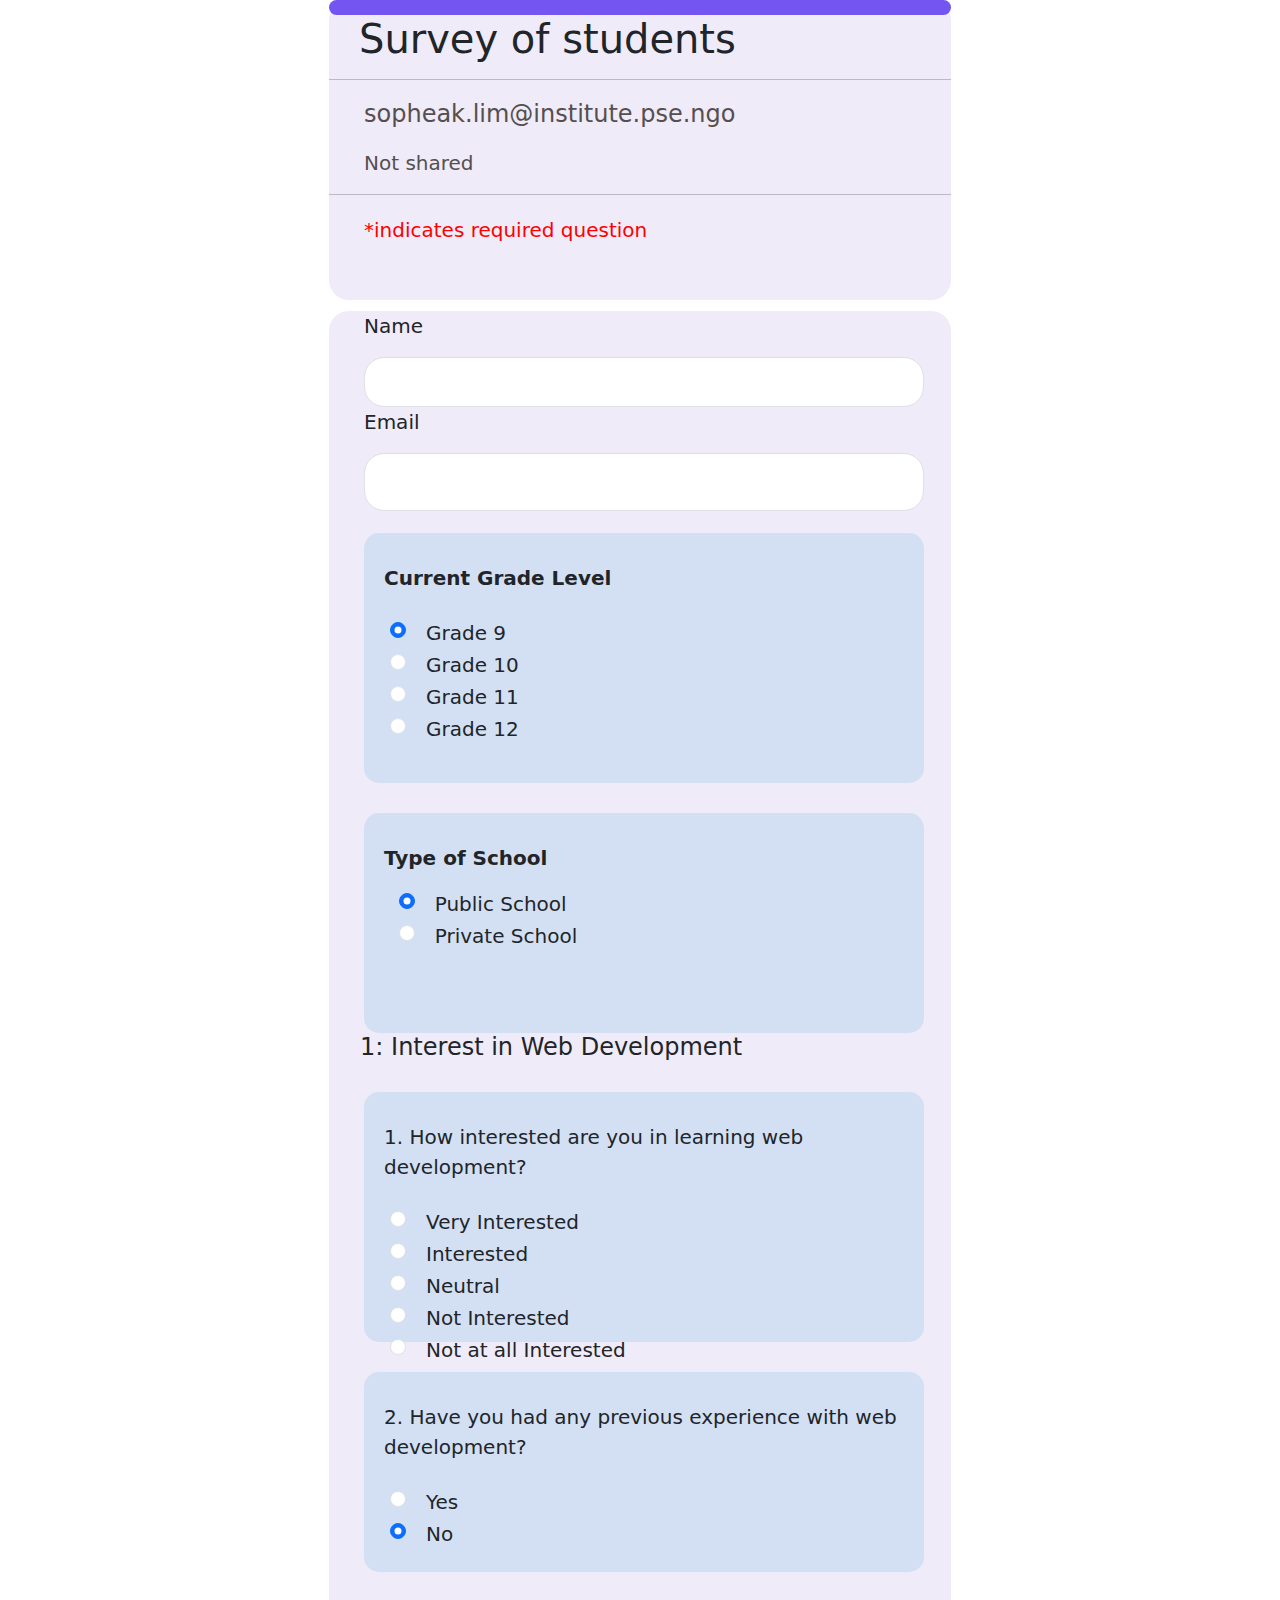
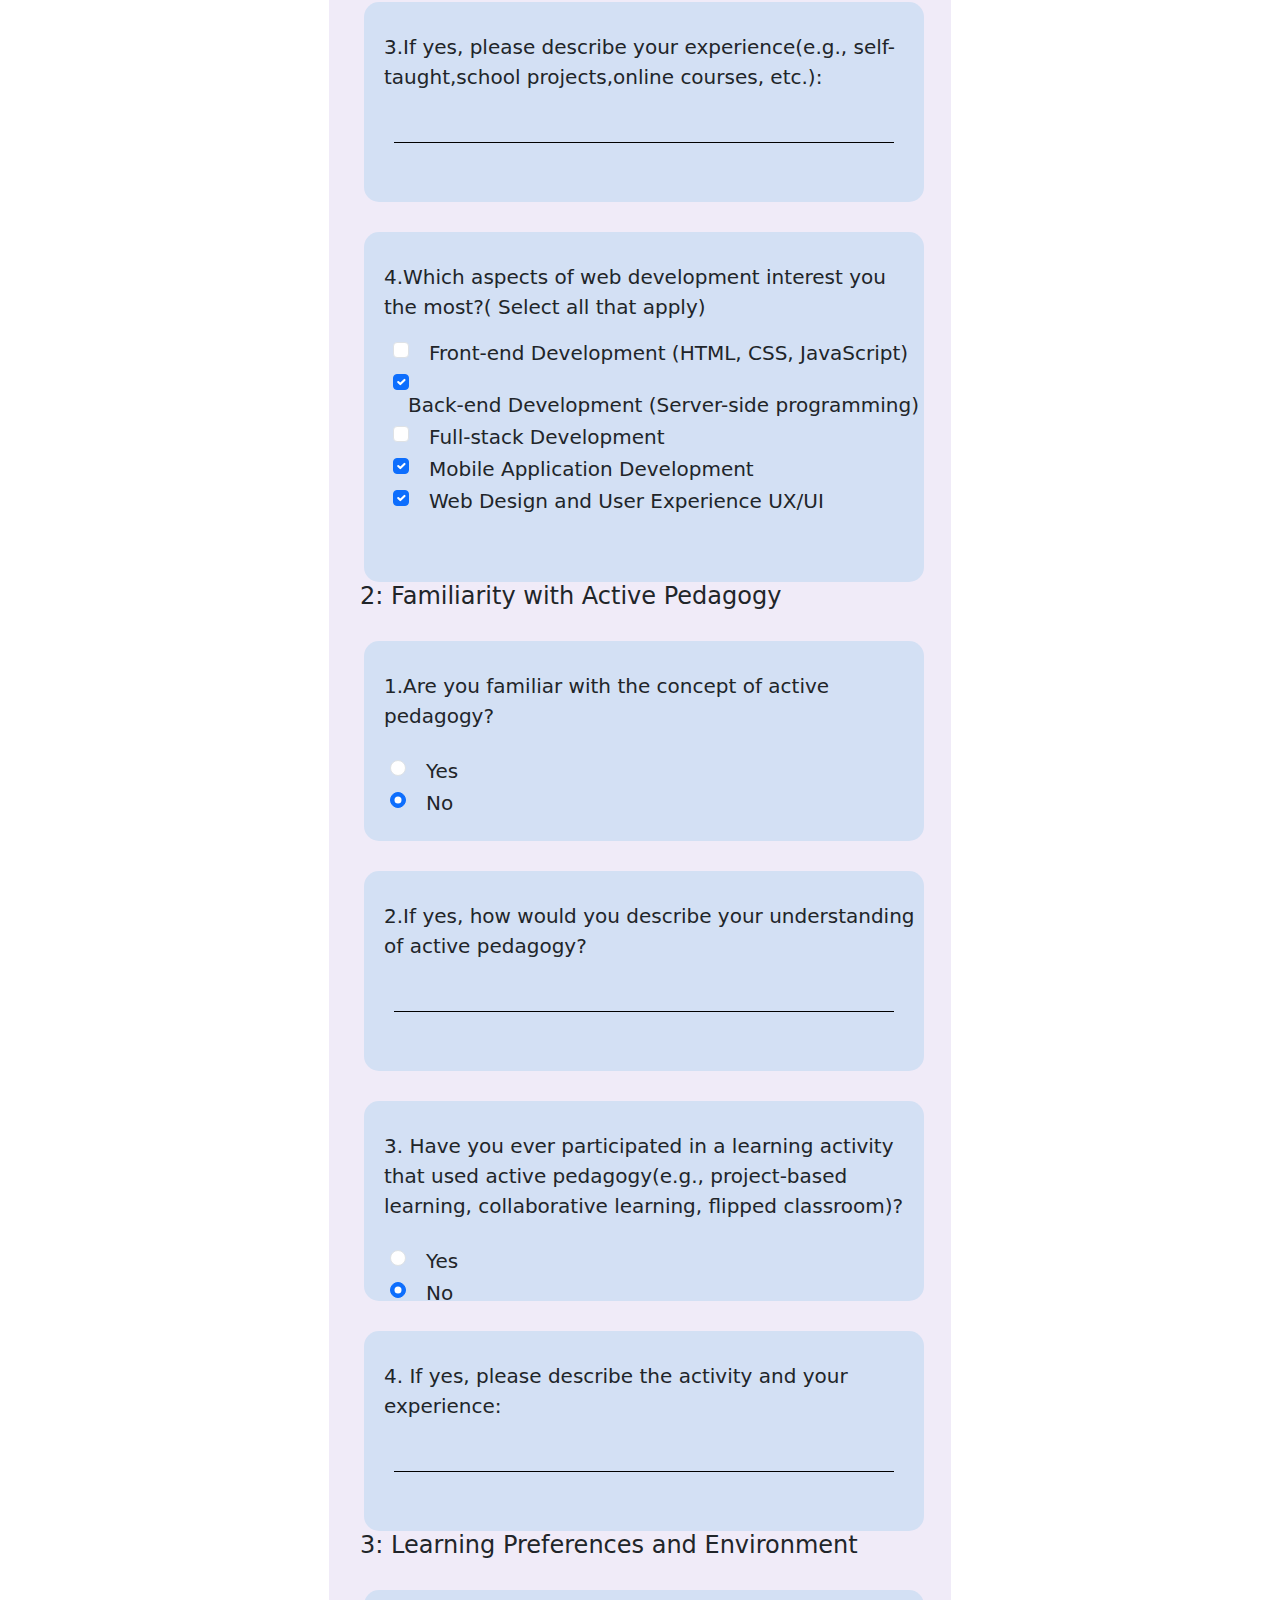
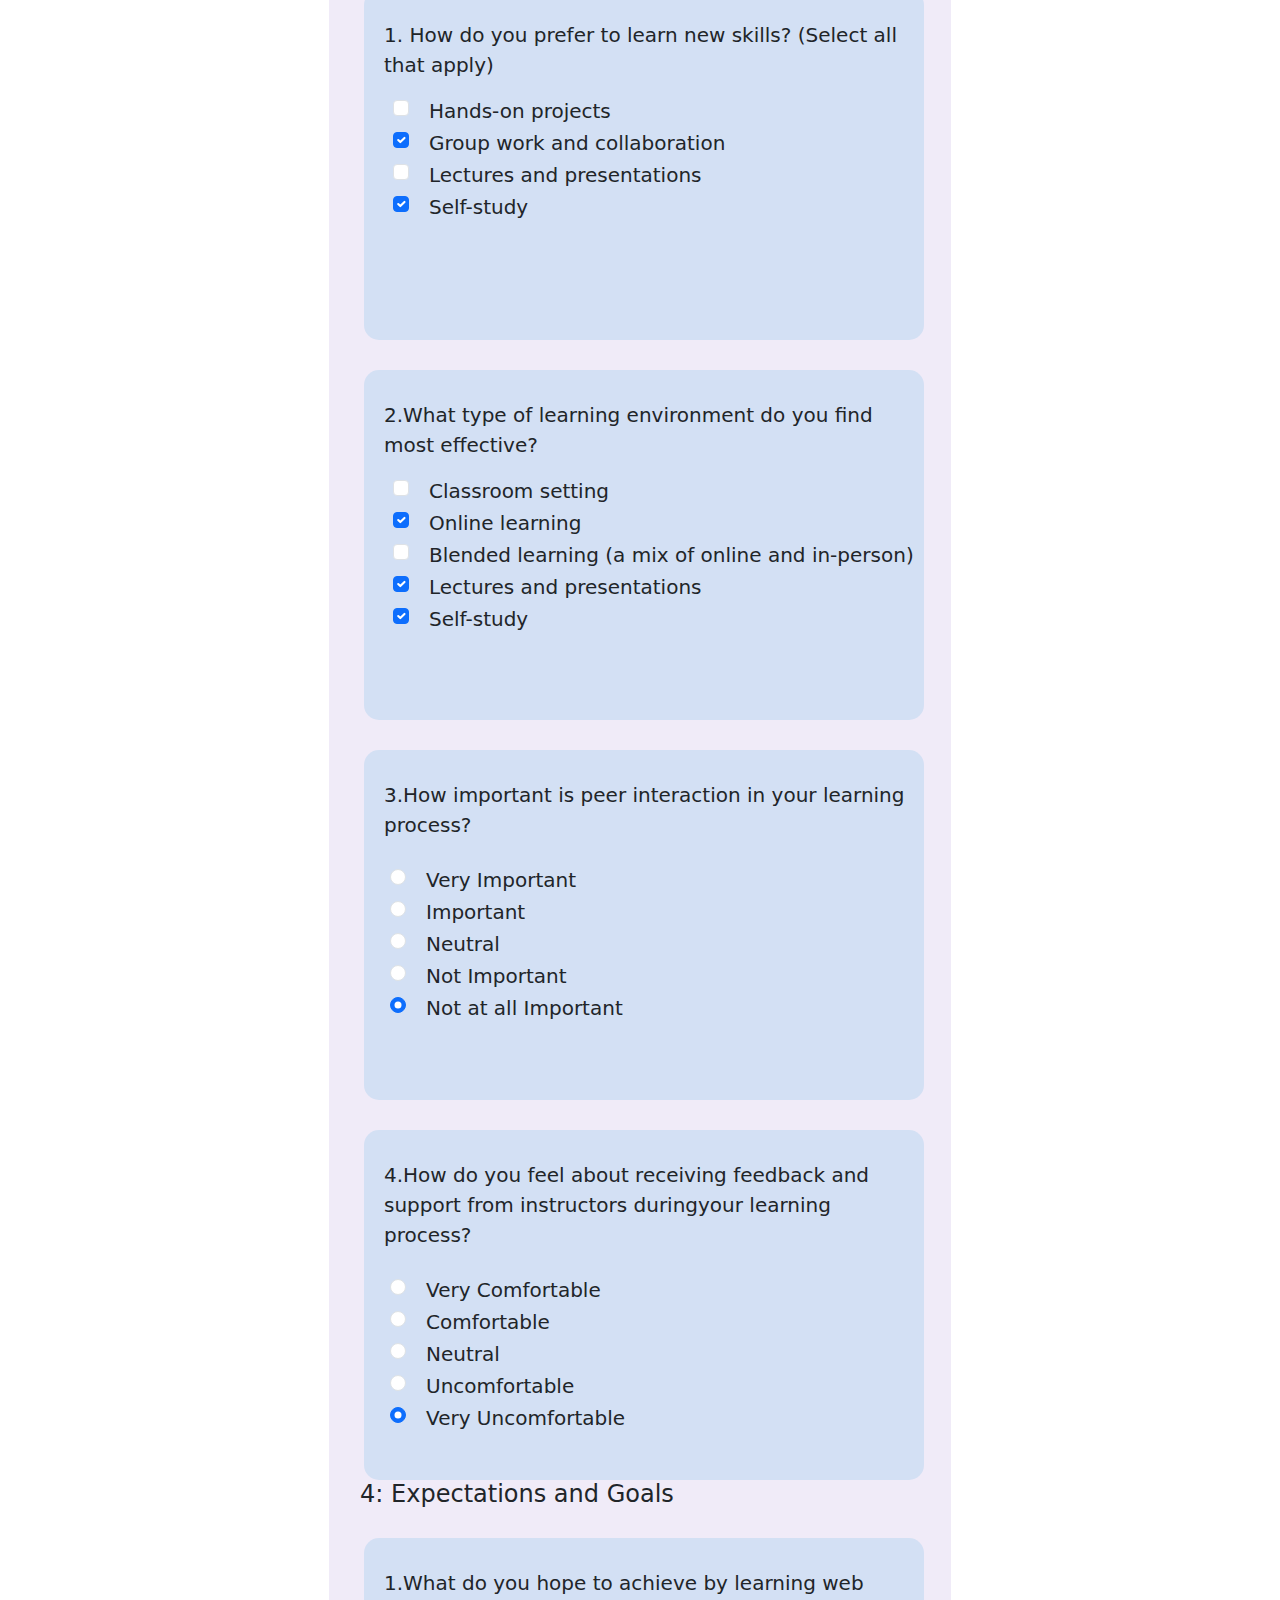
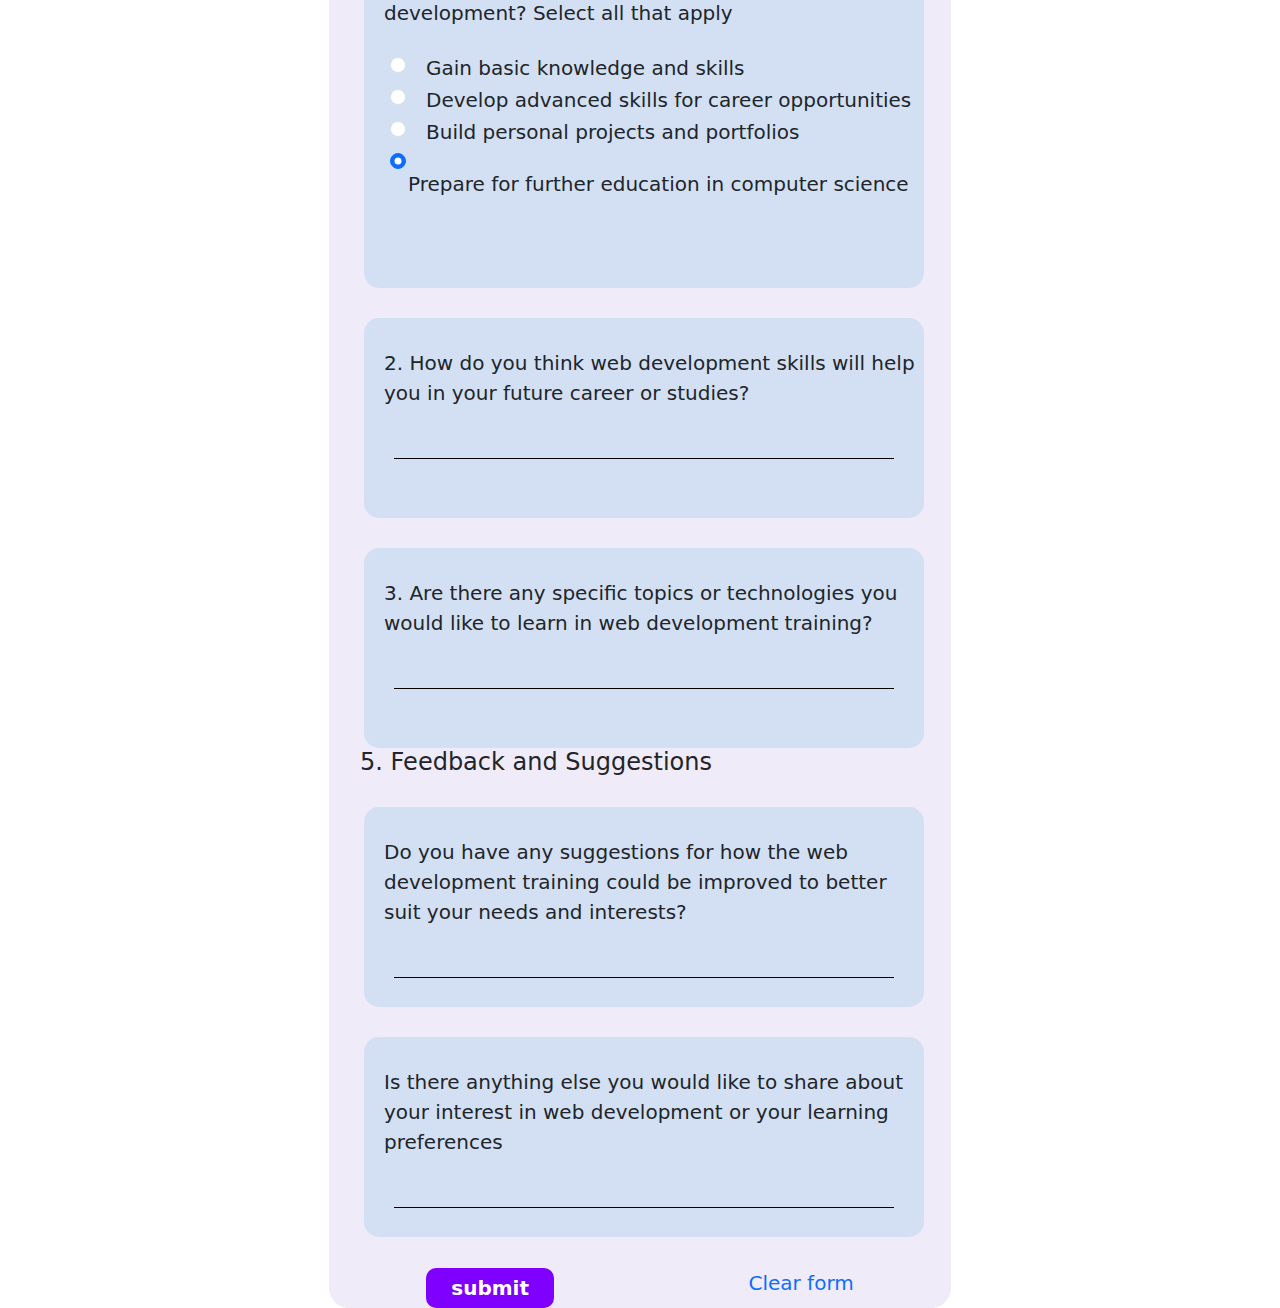
==== commit bfe82b94: "post data" ====
--- a/index.html
+++ b/index.html
@@ -1,3 +1,4 @@
+
 <!DOCTYPE html>
 <html lang="en">
 <head>
@@ -24,7 +25,6 @@
                 <p>*indicates required question</p>
             </div>
         </div>
-
         <form>
             <div class="box2">
                 <div class="nameinput">
@@ -57,47 +57,37 @@
                         style="border-radius: 20px;">
                     <label for="floatingInput"></label>
                 </div>
-                <div class="nameinput">
-                    <p>Age (optional)</p>
-                </div>
-                <div class="form-floating mb-3" style="width: 90%; height: 50px;margin-left: 35px;border-radius: 30px;">
-                    <input 
-                    type="age" 
-                    class="form-control"
-                     id="age"
-                      style="border-radius: 20px;">
-                    <label for="floatingInput"></label>
-                </div>
                 <div class="grade">
-    
                     <p>Current Grade Level</p>
-    
                     <div class="form-check" style="margin-top: 25px;">
                         <input 
                         class="form-check-input" 
                         type="radio" 
                         name="flexRadioDefault" 
-                        id="flexRadioDefault1" checked
-                            style="margin-left:2px;" value="Grade 9">
-                        <label class="form-check-label" for="flexRadioDefault" style="font-size: 20px; margin-left: 20px;">  Grade 9 </label>
+                        id="flexRadioDefault1"
+                        checked
+                        style="margin-left:2px;" 
+                        value="Grade 9">
+                        <label class="form-check-label" for="flexRadioDefault1" style="font-size: 20px; margin-left: 20px;">  Grade 9 </label>
                     </div>
                     <div class="form-check">
                         <input 
                         class="form-check-input" 
                         type="radio" 
                         name="flexRadioDefault" 
-                        id="flexRadioDefault2" checked
-                        style="margin-left:2px;" value="Grade 10">
-                        
+                        id="flexRadioDefault2"
+                        style="margin-left:2px;" 
+                        value="Grade 10">
                         <label class="form-check-label" for="flexRadioDefault2" style="font-size: 20px; margin-left: 20px;"> Grade 10 </label>
                     </div>
                     <div class="form-check">
                         <input 
                         class="form-check-input" 
-                        type="radio" 
+                        type="radio"
                         name="flexRadioDefault" 
-                        id="flexRadioDefault3" checked
-                            style="margin-left:2px;" value="Grade 11">
+                        id="flexRadioDefault3"
+                        style="margin-left:2px;" 
+                        value="Grade 11">
                         <label class="form-check-label" for="flexRadioDefault3" style="font-size: 20px; margin-left: 20px;"> Grade 11 </label>
                     </div>
                     <div class="form-check">
@@ -105,21 +95,23 @@
                         class="form-check-input" 
                         type="radio" 
                         name="flexRadioDefault"
-                         id="flexRadioDefault4" checked
-                            style="margin-left:2px;" value="Grade 12">
+                        id="flexRadioDefault4"
+                        style="margin-left:2px;" 
+                        value="Grade 12">
                         <label class="form-check-label" for="flexRadioDefault4" style="font-size: 20px; margin-left: 20px;"> Grade 12 </label>
                     </div>
                 </div>
                 <div class="school">
-                    <p>Type of Schooll</p>
+                    <p>Type of School</p>
                     <div class="form-check">
                         <input 
                         class="form-check-input" 
                         type="radio" 
                         name="exampleRadios"
-                         id="exampleRadios1"
-                      
-                        checked style="margin-left: 2%;"   value="Public school" >
+                        id="exampleRadios1"
+                        checked 
+                        style="margin-left: 2%;" 
+                        value="Public school">
                         <label class="form-check-label" for="exampleRadios1" style="font-size: 20px; margin-left: 20px;">Public School</label>
                     </div>
                     <div class="form-check">
@@ -128,32 +120,11 @@
                         type="radio" 
                         name="exampleRadios" 
                         id="exampleRadios2"
-                        style="margin-left: 2%;" value="Private school">
-                        <label class="form-check-label" for="exampleRadios2" style="font-size: 20px; margin-left: 20px;">Private School </label>
-                    </div>
-                    <div class="form-check">
-                        <input 
-                        class="form-check-input" 
-                        type="radio" 
-                        name="exampleRadios" 
-                        id="exampleRadios2"
-                        value="option2" style="margin-left: 2%;">
-                        <label class="form-check-label" for="exampleRadios2" style="font-size: 20px; margin-left: 20px;">Other (please specify):</label>
-                       
-                        <input 
-                        class="radio-text"
-                        type="text"
-                         name="other_specify" 
-                         id="other_specify">
-                    </div>
-    
-                </div>
-    
-    
-    
-    
-    
-    
+                        style="margin-left: 2%;" 
+                        value="Private school">
+                        <label class="form-check-label" for="exampleRadios2" style="font-size: 20px; margin-left: 20px;">Private School</label>
+                    </div>
+                </div>
                 <!-- Section1 -->
                 <h1>1: Interest in Web Development</h1>
         <div class="Interest">
@@ -183,7 +154,7 @@
                 class="form-check-input" 
                 type="radio" 
                 name="Interest" 
-                id="flexRadioDefault17" 
+                id="flexRadioDefault17"
                 value="Neutral" 
                 style="margin-left:2px;">
                 <label class="form-check-label" for="flexRadioDefault17" style="font-size: 20px; margin-left: 20px;"> Neutral </label>
@@ -209,37 +180,42 @@
                 <label class="form-check-label" for="flexRadioDefault19" style="font-size: 20px; margin-left: 20px;"> Not at all Interested </label>
             </div>
         </div>
-                <div class="Q2">
-    
-                    <p>2. Have you had any previous experience with web development?</p>
-                    <div class="form-check" style="margin-top: 25px;">
-                        <input 
-                        class="form-check-input" 
-                        type="radio" 
-                        name="flexRadioDefault" 
-                        id="flexRadioDefault17" checked
-                            style="margin-left:2px;">
-                        <label class="form-check-label" for="flexRadioDefault" style="font-size: 20px; margin-left: 20px;">Yes </label>
-                    </div>
-                    <div class="form-check">
-                        <input 
-                        class="form-check-input" 
-                        type="radio"
-                         name="flexRadioDefault" 
-                         id="flexRadioDefault" checked
-                            style="margin-left:2px;">
-                        <label class="form-check-label" for="flexRadioDefault2" style="font-size: 20px; margin-left: 20px;">No </label>
-                    </div>
-                </div>
+        <div class="Q2">
+            <p>2. Have you had any previous experience with web development?</p>
+            <div class="form-check" style="margin-top: 25px;">
+                <input 
+                class="form-check-input" 
+                type="radio" 
+                name="Interest_1" 
+                id="flexRadioDefault17"
+                value="Yes"
+                style="margin-left:2px;">
+                <label class="form-check-label" for="flexRadioDefault17" style="font-size: 20px; margin-left: 20px;">Yes </label>
+            </div>
+            <div class="form-check">
+                <input 
+                class="form-check-input" 
+                type="radio"
+                name="Interest_1" 
+                id="flexRadioDefault18"
+                value="No"
+                checked
+                style="margin-left:2px;">
+                <label class="form-check-label" for="flexRadioDefault18" style="font-size: 20px; margin-left: 20px;">No </label>
+            </div>
+        </div>
+        
                 <div class="Q3">
                     <p>3.If yes, please describe your experience(e.g., self-taught,school projects,online courses, etc.):</p>
     
                     <form>
                         <div class="form-group">
-                            <input type="text" name="other_specify" id="">
+                            <input 
+                            type="text" 
+                            name="other_specify" 
+                            id="question3">
                         </div>
                     </form>
-    
                 </div>
                 <div class="Q4">
                     <p>4.Which aspects of web development interest you the most?( Select all that apply)</p>
@@ -248,7 +224,10 @@
                         class="form-check-input" 
                         type="checkbox" 
                         value="" 
-                        id="flexCheckDefault" style="margin-left: 5px;">
+                        id="flexCheckDefault" 
+                        name="checked_1"
+                        style="margin-left: 5px;">
+                        
                         <label class="form-check-label" for="flexCheckDefault" style="margin-left: 20px;font-size: 20px;" >Front-end Development (HTML, CSS, JavaScript) </label>
                       </div>
                       <div class="form-check">
@@ -256,6 +235,7 @@
                             class="form-check-input" 
                             type="checkbox" 
                             value="" 
+                            name="checked_1"
                             id="flexCheckChecked" checked 
                             style="margin-left: 5px;">
                             <label class="form-check-label" for="flexCheckChecked" style="margin-left: 20px;font-size: 20px;"> Back-end Development (Server-side programming) </label>
@@ -265,7 +245,8 @@
                     <div class="form-check">
                         <input 
                                 class="form-check-input" 
-                                type="checkbox" 
+                                type="checkbox"
+                                name="checked_1"
                                 value="" 
                                 id="flexCheckDefault3" 
                                 style="margin-left: 5px;">
@@ -275,6 +256,7 @@
                         <input 
                                 class="form-check-input" 
                                 type="checkbox" 
+                                name="checked_1"
                                 value="" 
                                 id="flexCheckChecked4" 
                                 checked style="margin-left: 5px;">
@@ -284,42 +266,24 @@
                         <input 
                                 class="form-check-input" 
                                 type="checkbox" 
+                                name="checked_1"
                                 value="" 
                                 id="flexCheckChecked5" 
                                 checked style="margin-left: 5px;">
                                 <label class="form-check-label" for="flexCheckChecked" style="margin-left: 20px;font-size: 20px;"> Web Design and User Experience UX/UI </label>
                       </div>
-                    <form>
-                        <div class="form-group_1">
-                            <input 
-                            class="form-check-input" 
-                            type="checkbox"
-                            value=""
-                            id="flexCheckDefault1" style="margin-left: 5px; margin-left: 30px;">
-                            <label for="other" style="font-size: 20px;">Other (please specify):</label>
-                            <input 
-                            type="text" 
-                            name="other_specify" 
-                            id="other_specify6">
-                        </div>
-                    </form>
+                   
                     </form>
                  </div>
-    
-    
-    
-    
-    
-    
-                <!-- Section 2 -->
-                <h1>2: Familiarity with Active Pedagogy</h1>
+                 <h1>2: Familiarity with Active Pedagogy</h1>
                 <div class="Q2">
                     <p>1.Are you familiar with the concept of active pedagogy?</p>
                     <div class="form-check" style="margin-top: 25px;">
                         <input 
                             class="form-check-input" 
                             type="radio" 
-                            name="flexRadioDefault" 
+                            name="familiar" 
+                            value="Yes"
                             id="flexRadioDefault11" checked
                                 style="margin-left:2px;">
                             <label class="form-check-label" for="flexRadioDefault" style="font-size: 20px; margin-left: 20px;">Yes </label>
@@ -328,7 +292,8 @@
                         <input 
                         class="form-check-input" 
                         type="radio" 
-                        name="flexRadioDefault" 
+                        name="familiar" 
+                        value="No"
                         id="flexRadioDefault12" checked
                             style="margin-left:2px;">
                         <label class="form-check-label" for="flexRadioDefault2" style="font-size: 20px; margin-left: 20px;">No </label>
@@ -338,7 +303,7 @@
                     <p>2.If yes, how would you describe your understanding of active pedagogy?</p>
                     <form>
                         <div class="form-group">
-                            <input type="text" name="other_specify" id="">
+                            <input type="text" name="other_specify" id="familiar_2">
                         </div>
                     </form>
     
@@ -350,7 +315,8 @@
                         <input 
                         class="form-check-input" 
                         type="radio" 
-                        name="flexRadioDefault" 
+                        name="familiar_3" 
+                        value="No"
                         id="flexRadioDefault13" checked
                             style="margin-left:2px;">
                         <label class="form-check-label" for="flexRadioDefault" style="font-size: 20px; margin-left: 20px;">Yes </label>
@@ -359,7 +325,8 @@
                         <input 
                         class="form-check-input" 
                         type="radio" 
-                        name="flexRadioDefault" 
+                        name="familiar_3" 
+                        value="No"
                         id="flexRadioDefault14" checked
                             style="margin-left:2px;">
                         <label class="form-check-label" for="flexRadioDefault2" style="font-size: 20px; margin-left: 20px;"> No </label>
@@ -371,16 +338,11 @@
     
                     <form>
                         <div class="form-group">
-                            <input type="text" name="other_specify" id="">
+                            <input type="text" name="other_specify" id="familiar_4">
                         </div>
                     </form>
     
                 </div>
-    
-    
-    
-    
-    
                 <!-- hi hi -->
                 <!-- Section 3 -->
                 <h1>3: Learning Preferences and Environment</h1>
@@ -392,6 +354,7 @@
                         type="checkbox" 
                         value="" 
                         id="flexCheckDefault15" 
+                        name="checked_2"
                         style="margin-left: 5px;">
                         <label class="form-check-label" for="flexCheckDefault" style="margin-left: 20px;font-size: 20px;" >Hands-on projects </label>
                       </div>
@@ -401,6 +364,7 @@
                         type="checkbox" 
                         value="" 
                         id="flexCheckChecked16" 
+                        name="checked_2"
                         checked style="margin-left: 5px;">
                         <label class="form-check-label" for="flexCheckChecked" style="margin-left: 20px;font-size: 20px;"> Group work and collaboration </label>
                       </div>
@@ -412,6 +376,7 @@
                         type="checkbox" 
                         value="" 
                         id="flexCheckDefault17" 
+                        name="checked_2"
                         style="margin-left: 5px;">
                         <label class="form-check-label" for="flexCheckDefault" style="margin-left: 20px;font-size: 20px;" >Lectures and presentations </label>
                       </div>
@@ -421,24 +386,11 @@
                         type="checkbox" 
                         value="" 
                         id="flexCheckChecked18" 
+                        name="checked_2"
                         checked style="margin-left: 5px;">
                         <label class="form-check-label" for="flexCheckChecked" style="margin-left: 20px;font-size: 20px;">Self-study</label>
                       </div>
-                    <form>
-                        <div class="form-group_1">
-                            <input 
-                            class="form-check-input" 
-                            type="checkbox" 
-                            value="" 
-                            id="flexCheckDefault20" 
-                            style="margin-left: 5px; margin-left: 30px;">
-                            <label for="other" style="font-size: 20px;">Other (please specify):</label>
-                            <input 
-                            type="text"
-                             name="other_specify" 
-                             id="other_specify20">
-                        </div>
-                    </form>
+                   
                     </form>
                 </div>
                 <div class="Q6">
@@ -448,6 +400,7 @@
                         class="form-check-input" 
                         type="checkbox" 
                         value="" 
+                        name="checked_3"
                         id="flexCheckDefault21" 
                         style="margin-left: 5px;">
                         <label class="form-check-label" for="flexCheckDefault" style="margin-left: 20px;font-size: 20px;" >Classroom setting</label>
@@ -457,264 +410,258 @@
                         class="form-check-input" 
                         type="checkbox" 
                         value="" 
+                        name="checked_3"
                         id="flexCheckChecked22" 
                         checked style="margin-left: 5px;">
                         <label class="form-check-label" for="flexCheckChecked" style="margin-left: 20px;font-size: 20px;"> Online learning</label>
                       </div>
-                 <form>
-                  <div class="form-check">
-                        <input 
-                        class="form-check-input" 
-                        type="checkbox" 
-                        value="" 
-                        id="flexCheckDefault23" 
-                        style="margin-left: 5px;">
-                        <label class="form-check-label" for="flexCheckDefault" style="margin-left: 20px;font-size: 20px;" >Blended learning (a mix of online and in-person) </label>
-                      </div>
-                      <div class="form-check">
-                        <input 
-                        class="form-check-input" 
-                        type="checkbox" 
-                        value="" 
-                        id="flexCheckChecked24" 
-                        checked style="margin-left: 5px;">
-                        <label class="form-check-label" for="flexCheckChecked" style="margin-left: 20px;font-size: 20px;">Lectures and presentations</label>
-                      </div>
-                      <div class="form-check">
-                        <input 
-                        class="form-check-input" 
-                        type="checkbox" 
-                        value="" 
-                        id="flexCheckChecked25" 
-                        checked style="margin-left: 5px;">
-                        <label class="form-check-label" for="flexCheckChecked" style="margin-left: 20px;font-size: 20px;">Self-study </label>
-                      </div>
-                         <form>
-                        <div class="form-group_1">
+                      <form>
+                        <div class="form-check">
+                            <input 
+                              class="form-check-input" 
+                              type="checkbox" 
+                              value="" 
+                              name="checked_3"
+                              id="flexCheckDefault23" 
+                              style="margin-left: 5px;">
+                              <label class="form-check-label" for="flexCheckDefault" style="margin-left: 20px;font-size: 20px;" >Blended learning (a mix of online and in-person) </label>
+                            </div>
+                            <div class="form-check">
+                              <input 
+                              class="form-check-input" 
+                              type="checkbox" 
+                              value="" 
+                              name="checked_3"
+                              id="flexCheckChecked24" 
+                              checked style="margin-left: 5px;">
+                              <label class="form-check-label" for="flexCheckChecked" style="margin-left: 20px;font-size: 20px;">Lectures and presentations</label>
+                            </div>
+                            <div class="form-check">
+                              <input 
+                              class="form-check-input" 
+                              type="checkbox" 
+                              value="" 
+                              name="checked_3"
+                              id="flexCheckChecked25" 
+                              checked style="margin-left: 5px;">
+                              <label class="form-check-label" for="flexCheckChecked" style="margin-left: 20px;font-size: 20px;">Self-study </label>
+                            </div>
+                             
+                        </form>
+
+                         </div>
+                       <div class="Q7">
+                        <p> 3.How important is peer interaction in your learning process?</p>
+                        <div class="form-check" style="margin-top: 25px;">
                             <input 
                             class="form-check-input" 
-                            type="checkbox" 
-                            value="" 
-                            id="flexCheckDefault26" 
-                            style="margin-left: 5px; margin-left: 30px;">
-                            <label for="other" style="font-size: 20px;">Other (please specify):</label>
-                            <input type="text" name="other_specify" id="other_specify27">
+                            type="radio" 
+                            name="Interest_2" 
+                            value="Very Important"
+                            id="flexRadioDefault28" checked
+                            style="margin-left:2px;">
+                            <label class="form-check-label" for="flexRadioDefault" style="font-size: 20px; margin-left: 20px;">Very Important </label>
                         </div>
-                        </form>
-                    </form>
-              </div>
-              <div class="Q7">
-                <p> 3.How important is peer interaction in your learning process?</p>
-                <div class="form-check" style="margin-top: 25px;">
-                    <input 
-                    class="form-check-input" 
-                    type="radio" 
-                    name="flexRadioDefault" 
-                    id="flexRadioDefault28" checked
-                        style="margin-left:2px;">
-                    <label class="form-check-label" for="flexRadioDefault" style="font-size: 20px; margin-left: 20px;">Very Important </label>
-                </div>
-                <div class="form-check">
-                    <input 
-                    class="form-check-input" 
-                    type="radio" 
-                    name="flexRadioDefault" 
-                    id="flexRadioDefault29" checked
-                        style="margin-left:2px;">
-                    <label class="form-check-label" for="flexRadioDefault2" style="font-size: 20px; margin-left: 20px;"> Important </label>
-                </div>
-                <div class="form-check">
-                    <input 
-                    class="form-check-input" 
-                    type="radio" 
-                    name="flexRadioDefault" 
-                    id="flexRadioDefault30" 
-                    checked
-                        style="margin-left:2px;">
-                    <label class="form-check-label" for="flexRadioDefault3" style="font-size: 20px; margin-left: 20px;">Neutral</label>     
-                    </div>
-                <div class="form-check">
-                    <input 
-                    class="form-check-input" 
-                    type="radio" 
-                    name="flexRadioDefault" 
-                    id="flexRadioDefault31" checked
-                        style="margin-left:2px;">
-                    <label class="form-check-label" for="flexRadioDefault4" style="font-size: 20px; margin-left: 20px;">Not Important  </label>
-                </div>
-        <div class="form-check">
-                    <input 
-                    class="form-check-input" 
-                    type="radio" 
-                    name="flexRadioDefault" 
-                    id="flexRadioDefault32" checked
-                        style="margin-left:2px;">
-                    <label class="form-check-label" for="flexRadioDefault4" style="font-size: 20px; margin-left: 20px;">Not at all Important</label>
-                </div>
-            </div>
-            <div class="Q7">
-                <p>  4.How do you feel about receiving feedback and support from instructors duringyour learning process?</p>
-                <div class="form-check" style="margin-top: 25px;">
-                    <input 
-                    class="form-check-input" 
-                    type="radio" 
-                    name="flexRadioDefault" 
-                    id="flexRadioDefault33" checked
-                        style="margin-left:2px;">
-                    <label class="form-check-label" for="flexRadioDefault" style="font-size: 20px; margin-left: 20px;">Very Comfortable </label>
-                </div>
-                <div class="form-check">
-                    <input 
-                    class="form-check-input" 
-                    type="radio" 
-                    name="flexRadioDefault" 
-                    id="flexRadioDefaul34" checked
-                        style="margin-left:2px;">
-                    <label class="form-check-label" for="flexRadioDefault2" style="font-size: 20px; margin-left: 20px;"> Comfortable </label>
-                </div>
-            <div class="form-check">
-                    <input 
-                    class="form-check-input" 
-                    type="radio" 
-                    name="flexRadioDefault" 
-                    id="flexRadioDefault35" checked
-                        style="margin-left:2px;">
-                    <label class="form-check-label" for="flexRadioDefault3" style="font-size: 20px; margin-left: 20px;"> Neutral   </label>       
-                    
-                    </div>
-                <div class="form-check">
-                    <input 
-                    class="form-check-input" 
-                    type="radio" 
-                    name="flexRadioDefault" 
-                    id="flexRadioDefault36" checked
-                        style="margin-left:2px;">
-                    <label class="form-check-label" for="flexRadioDefault4" style="font-size: 20px; margin-left: 20px;">Uncomfortable  </label>
-                </div>
-                <div class="form-check">
-                    <input 
-                    class="form-check-input" 
-                    type="radio" 
-                    name="flexRadioDefault" 
-                    id="flexRadioDefault37" checked
-                        style="margin-left:2px;">
-                    <label class="form-check-label" for="flexRadioDefault4" style="font-size: 20px; margin-left: 20px;"> Very Uncomfortable</label>
-                </div>
-    
-            </div>
-    
-    
-    
-            <!-- Section 4 -->
-            <h1>4: Expectations and Goals</h1>
-    
-                <div class="Q8">
-                    <p>   1.What do you hope to achieve by learning web 
-                        development? Select all that apply</p>
-                    <div class="form-check" style="margin-top: 25px;">
-                        <input 
-                        class="form-check-input" 
-                        type="radio" 
-                        name="flexRadioDefault" 
-                        id="flexRadioDefault39" checked
-                            style="margin-left:2px;">
-                        <label class="form-check-label" for="flexRadioDefault" style="font-size: 20px; margin-left: 20px;"> Gain basic knowledge and skills </label>
-                    </div>
-                    <div class="form-check">
-                        <input 
-                        class="form-check-input" 
-                        type="radio" 
-                        name="flexRadioDefault" 
-                        id="flexRadioDefault40" checked
-                            style="margin-left:2px;">
-                        <label class="form-check-label" for="flexRadioDefault2" style="font-size: 20px; margin-left: 20px;"> Develop advanced skills for career opportunities</label>
-                    </div>
-                    <div class="form-check">
-                        <input 
-                        class="form-check-input" 
-                        type="radio" 
-                        name="flexRadioDefault" 
-                        id="flexRadioDefault41" checked
-                            style="margin-left:2px;">
-                        <label class="form-check-label" for="flexRadioDefault3" style="font-size: 20px; margin-left: 20px;">Build personal projects and portfolios  </label>
-                          </div>
-                 <div class="form-check">
-                        <input 
+                        <div class="form-check">
+                            <input 
                             class="form-check-input" 
                             type="radio" 
-                            name="flexRadioDefault" 
-                            id="flexRadioDefault42" checked
+                            name="Interest_2"
+                            value="Important" 
+                            id="flexRadioDefault29" checked
                                 style="margin-left:2px;">
-                        <label class="form-check-label" for="flexRadioDefault4" style="font-size: 20px; margin-left: 20px;">Prepare for further education in computer science </label>
-                    </div>
-                    <div class="form-check">
-                        <input 
-                        class="form-check-input" 
-                        type="radio" 
-                        name="exampleRadios" 
-                        id="exampleRadios2"
-                            value="option2" style="margin-left: 2%;">
-                        <label class="form-check-label" for="exampleRadios2" style="font-size: 20px; margin-left: 20px;">Other (please specify):</label>
-                       
-                        <input 
-                        class="radio-text"
-                        type="text"
-                         name="other_specify" 
-                         id="other_specify">
-                    </div>
-                </div>
-                <div class="Q3">
-                    <p>2. How do you think web development skills will help you in your future career or studies?</p>
-                    <form>
-                        <div class="form-group">
-                            <input type="text" name="other_specify" id="">
+                            <label class="form-check-label" for="flexRadioDefault2" style="font-size: 20px; margin-left: 20px;"> Important </label>
                         </div>
-                    </form>
-    
-                </div>
-                <div class="Q3">
-                    <p>3. Are there any specific topics or technologies you would like to learn in web development training?</p>
-                    <form>
-                        <div class="form-group">
-                            <input type="text" name="other_specify" id="">
+                        <div class="form-check">
+                            <input 
+                            class="form-check-input" 
+                            type="radio" 
+                            name="Interest_2" 
+                            value="Neutral"
+                            id="flexRadioDefault30" 
+                            checked
+                                style="margin-left:2px;">
+                            <label class="form-check-label" for="flexRadioDefault3" style="font-size: 20px; margin-left: 20px;">Neutral</label>     
+                            </div>
+                        <div class="form-check">
+                            <input 
+                            class="form-check-input" 
+                            type="radio" 
+                            name="Interest_2" 
+                            value="Not Important"
+                            id="flexRadioDefault31" checked
+                                style="margin-left:2px;">
+                            <label class="form-check-label" for="flexRadioDefault4" style="font-size: 20px; margin-left: 20px;">Not Important  </label>
+                         </div>
+                 <div class="form-check">
+                             <input 
+                             class="form-check-input" 
+                             type="radio" 
+                             name="Interest_2" 
+                             value="Not at all Important"
+                             id="flexRadioDefault32" checked
+                                 style="margin-left:2px;">
+                             <label class="form-check-label" for="flexRadioDefault4" style="font-size: 20px; margin-left: 20px;">Not at all Important</label>
+                         </div>
+                     </div> 
+                     <div class="Q7">
+                         <p>  4.How do you feel about receiving feedback and support from instructors duringyour learning process?</p>
+                         <div class="form-check" style="margin-top: 25px;">
+                             <input 
+                             class="form-check-input" 
+                             type="radio" 
+                             name="Interest_3" 
+                             value="Very Comfortable"
+                             id="flexRadioDefault33" checked
+                                 style="margin-left:2px;">
+                             <label class="form-check-label" for="flexRadioDefault" style="font-size: 20px; margin-left: 20px;">Very Comfortable </label>
+                         </div>
+                         <div class="form-check">
+                             <input 
+                             class="form-check-input" 
+                             type="radio" 
+                             name="Interest_3" 
+                             value="Comfortable"
+                             id="flexRadioDefaul34" checked
+                                style="margin-left:2px;">
+                             <label class="form-check-label" for="flexRadioDefault2" style="font-size: 20px; margin-left: 20px;"> Comfortable </label>
+                         </div>
+                     <div class="form-check">
+                             <input 
+                             class="form-check-input" 
+                             type="radio" 
+                             name="Interest_3" 
+                             value="Neutral"
+                             id="flexRadioDefault35" checked
+                                 style="margin-left:2px;">
+                             <label class="form-check-label" for="flexRadioDefault3" style="font-size: 20px; margin-left: 20px;"> Neutral   </label>       
+                             
+                             </div>
+                         <div class="form-check">
+                             <input 
+                             class="form-check-input" 
+                             type="radio" 
+                             name="Interest_3" 
+                             value="Uncomfortable"
+                             id="flexRadioDefault36" checked
+                                 style="margin-left:2px;">
+                                 <label class="form-check-label" for="flexRadioDefault4" style="font-size: 20px; margin-left: 20px;">Uncomfortable  </label>
+                         </div>
+                         <div class="form-check">
+                             <input 
+                             class="form-check-input" 
+                             type="radio" 
+                             name="Interest_3" 
+                             value="Very Uncomfortable"
+                             id="flexRadioDefault37" checked
+                                 style="margin-left:2px;">
+                             <label class="form-check-label" for="flexRadioDefault4" style="font-size: 20px; margin-left: 20px;"> Very Uncomfortable</label>
+                         </div>
+             
+                     </div>
+             
+             
+             
+                     <!-- Section 4 -->
+                     <h1>4: Expectations and Goals</h1>
+             
+                         <div class="Q8">
+                             <p>   1.What do you hope to achieve by learning web 
+                                 development? Select all that apply</p>
+                             <div class="form-check" style="margin-top: 25px;">
+                                 <input 
+                                 class="form-check-input" 
+                                 type="radio" 
+                                 name="Interest_4" 
+                                 value="Gain basic knowledge and skills"
+                                 id="flexRadioDefault39" checked
+                                     style="margin-left:2px;">
+                                 <label class="form-check-label" for="flexRadioDefault" style="font-size: 20px; margin-left: 20px;"> Gain basic knowledge and skills </label>
+                             </div>
+                             <div class="form-check">
+                                 <input 
+                                 class="form-check-input"
+                                 type="radio" 
+                                 name="Interest_4" 
+                                 value=" Develop advanced skills for career opportunities"
+                                 id="flexRadioDefault40" checked
+                                 style="margin-left:2px;">
+                             <label class="form-check-label" for="flexRadioDefault2" style="font-size: 20px; margin-left: 20px;"> Develop advanced skills for career opportunities</label>
+                         </div>
+                         <div class="form-check">
+                             <input 
+                             class="form-check-input" 
+                             type="radio" 
+                             name="Interest_4" 
+                             value="Build personal projects and portfolios "
+                             id="flexRadioDefault41" checked
+                                 style="margin-left:2px;">
+                             <label class="form-check-label" for="flexRadioDefault3" style="font-size: 20px; margin-left: 20px;">Build personal projects and portfolios  </label>
+                               </div>
+                      <div class="form-check">
+                             <input 
+                                 class="form-check-input" 
+                                 type="radio" 
+                                 name="Interest_4"
+                                 value="Prepare for further education in computer science " 
+                                 id="flexRadioDefault42" checked
+                                     style="margin-left:2px;">
+                             <label class="form-check-label" for="flexRadioDefault4" style="font-size: 20px; margin-left: 20px;">Prepare for further education in computer science </label>
+                         </div>
+                         
+                     </div>
+                     <div class="Q3">
+                         <p>2. How do you think web development skills will help you in your future career or studies?</p>
+                         <form>
+                             <div class="form-group">
+                                 <input type="text" name="other_specify" id="question4">
+                             </div>
+                         </form>
+         
+                     </div>
+                     <div class="Q3">
+                         <p>3. Are there any specific topics or technologies you would like to learn in web development training?</p>
+                         <form>
+                             <div class="form-group">
+                                 <input type="text" name="other_specify" id="question5">
+                             </div>
+                         </form>
+                         
+                     </div>
+                     <!-- Section 5 -->
+                     <h1>5. Feedback and Suggestions</h1>
+                     <div class="Q3">
+                         <p> Do you have any suggestions for how the web development training could be improved to better suit your needs and interests?</p>
+                         <form>
+                             <div class="form-group">
+                                 <input type="text" name="other_specify" id="question6">
+                             </div>
+                         </form>
+                         
+                     </div>
+                     <div class="Q3">
+                         <p> Is there anything else you would like to share about your interest in web development or your learning preferences</p>
+                         <form>
+                             <div class="form-group">
+                                 <input type="text" name="other_specify" id="question7">
+                             </div>
+                         </form>
+                         
+                     </div>
+                     <div class="submit_clear">
+                        <div class="submit">
+                            <button type="submit">submit</button>
                         </div>
-                    </form>
-                    
-                </div>
-                <h1>5. Feedback and Suggestions</h1>
-                <div class="Q3">
-                    <p> Do you have any suggestions for how the web development training could be improved to better suit your needs and interests?</p>
-                    <form>
-                        <div class="form-group">
-                            <input type="text" name="other_specify" id="">
+                        <div class="clear">
+                            <a href="">Clear form</a>
                         </div>
-                    </form>
-                    
-                </div>
-                <div class="Q3">
-                    <p> Is there anything else you would like to share about your interest in web development or your learning preferences</p>
-                    <form>
-                        <div class="form-group">
-                            <input type="text" name="other_specify" id="">
-                        </div>
-                    </form>
-                    
-                </div>
-                
-                <div class="submit_clear">
-                    <div class="submit">
-                        <button type="submit">submit</button>
-                    </div>
-                    <div class="clear">
-                        <a href="">Clear form</a>
-                    </div>
-                </div>
-    
-            </div>
-        </form>
+                    </div>
+                 </div>
+             </form>
+         </div>  
+                 
         
-       
-    </div>
+   
    
     <script src="script.js"></script>
     <script src="https://cdn.jsdelivr.net/npm/bootstrap@5.3.3/dist/js/bootstrap.bundle.min.js"
@@ -723,4 +670,5 @@
 
 
 </body>
-</html>+</html>
+
